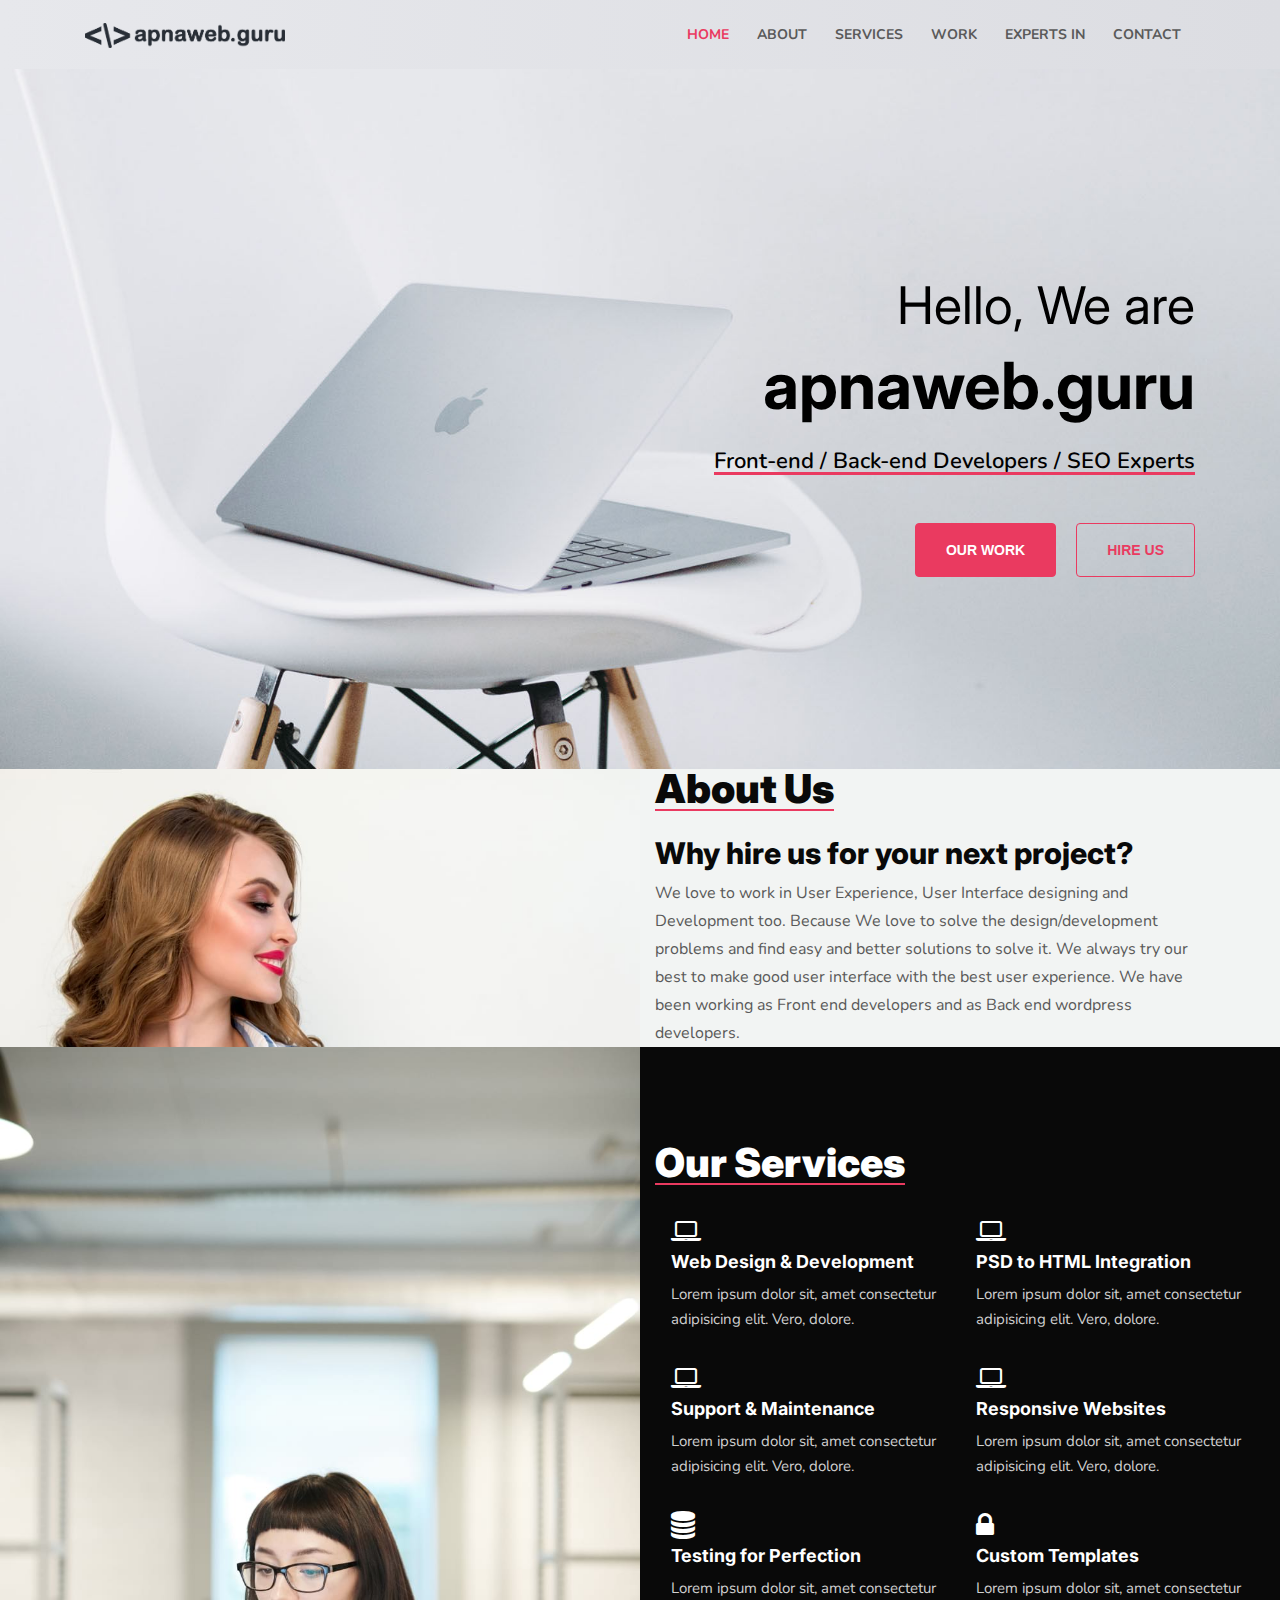
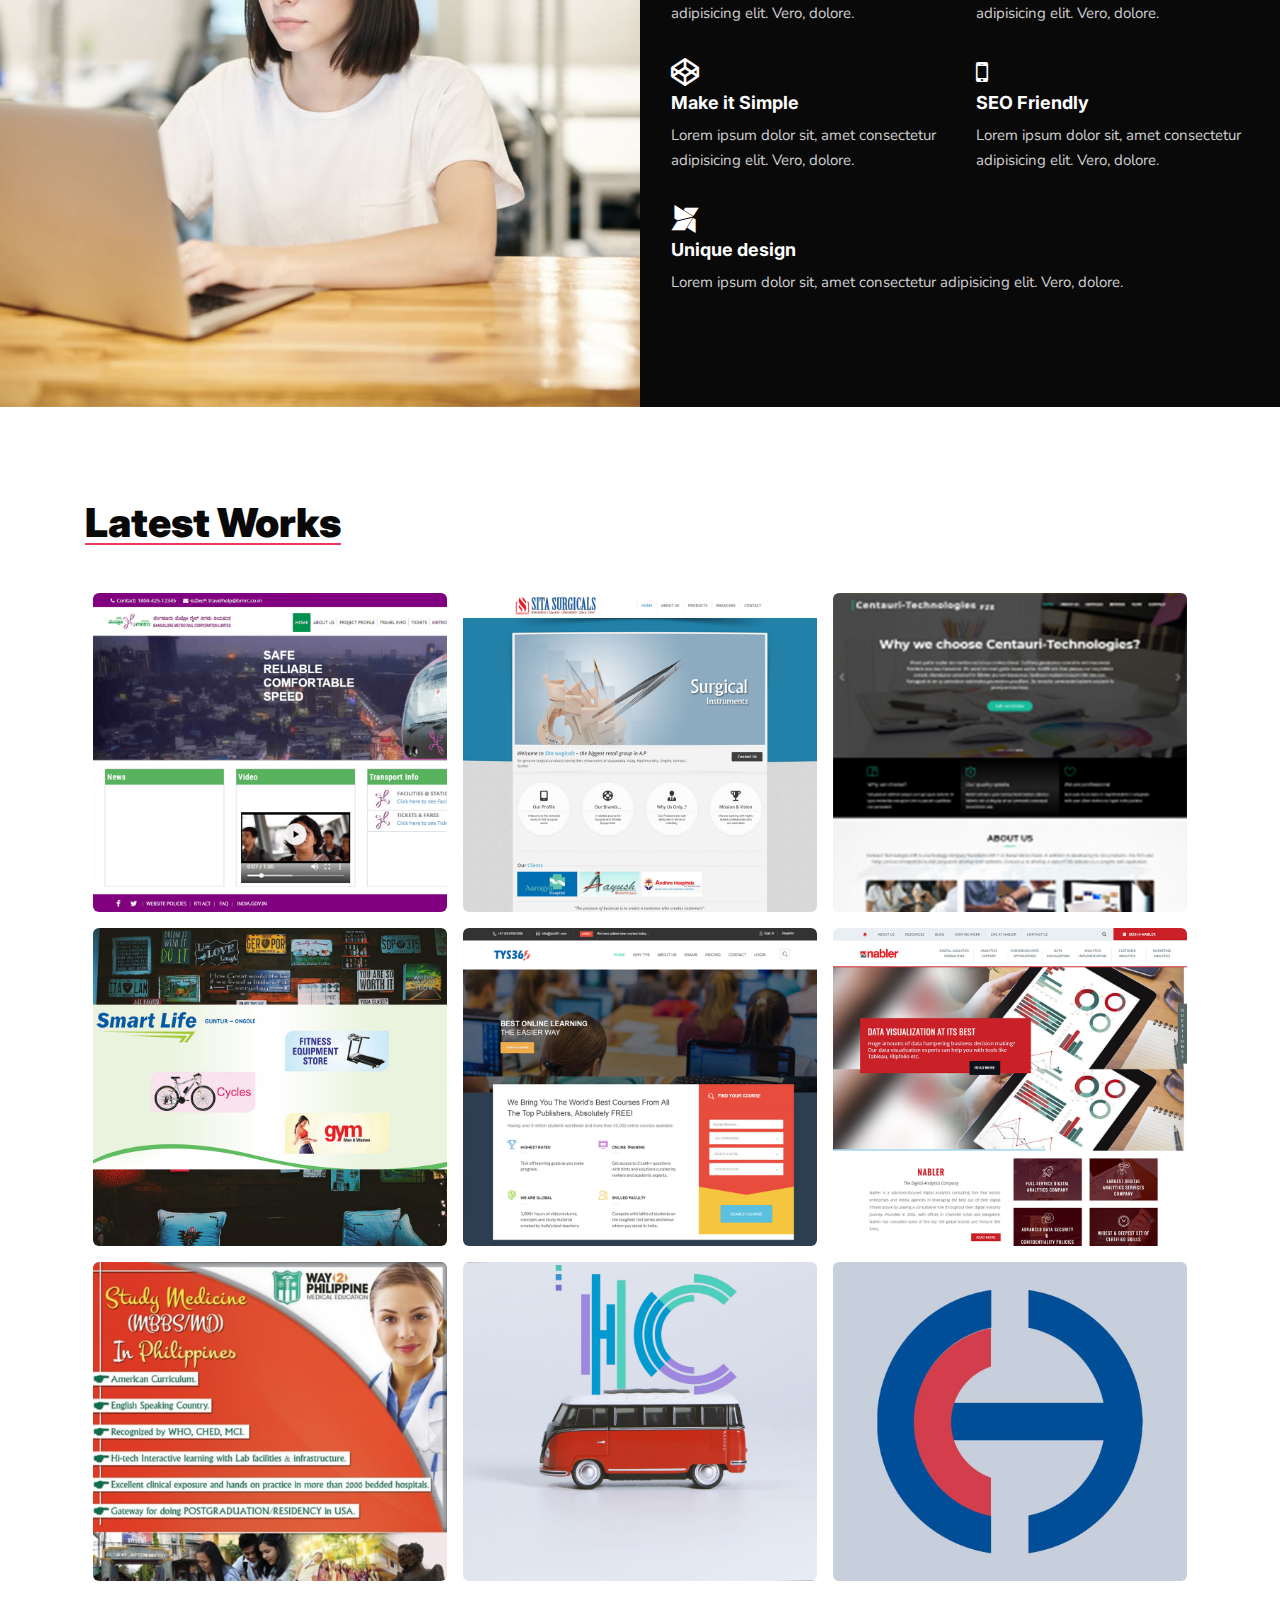
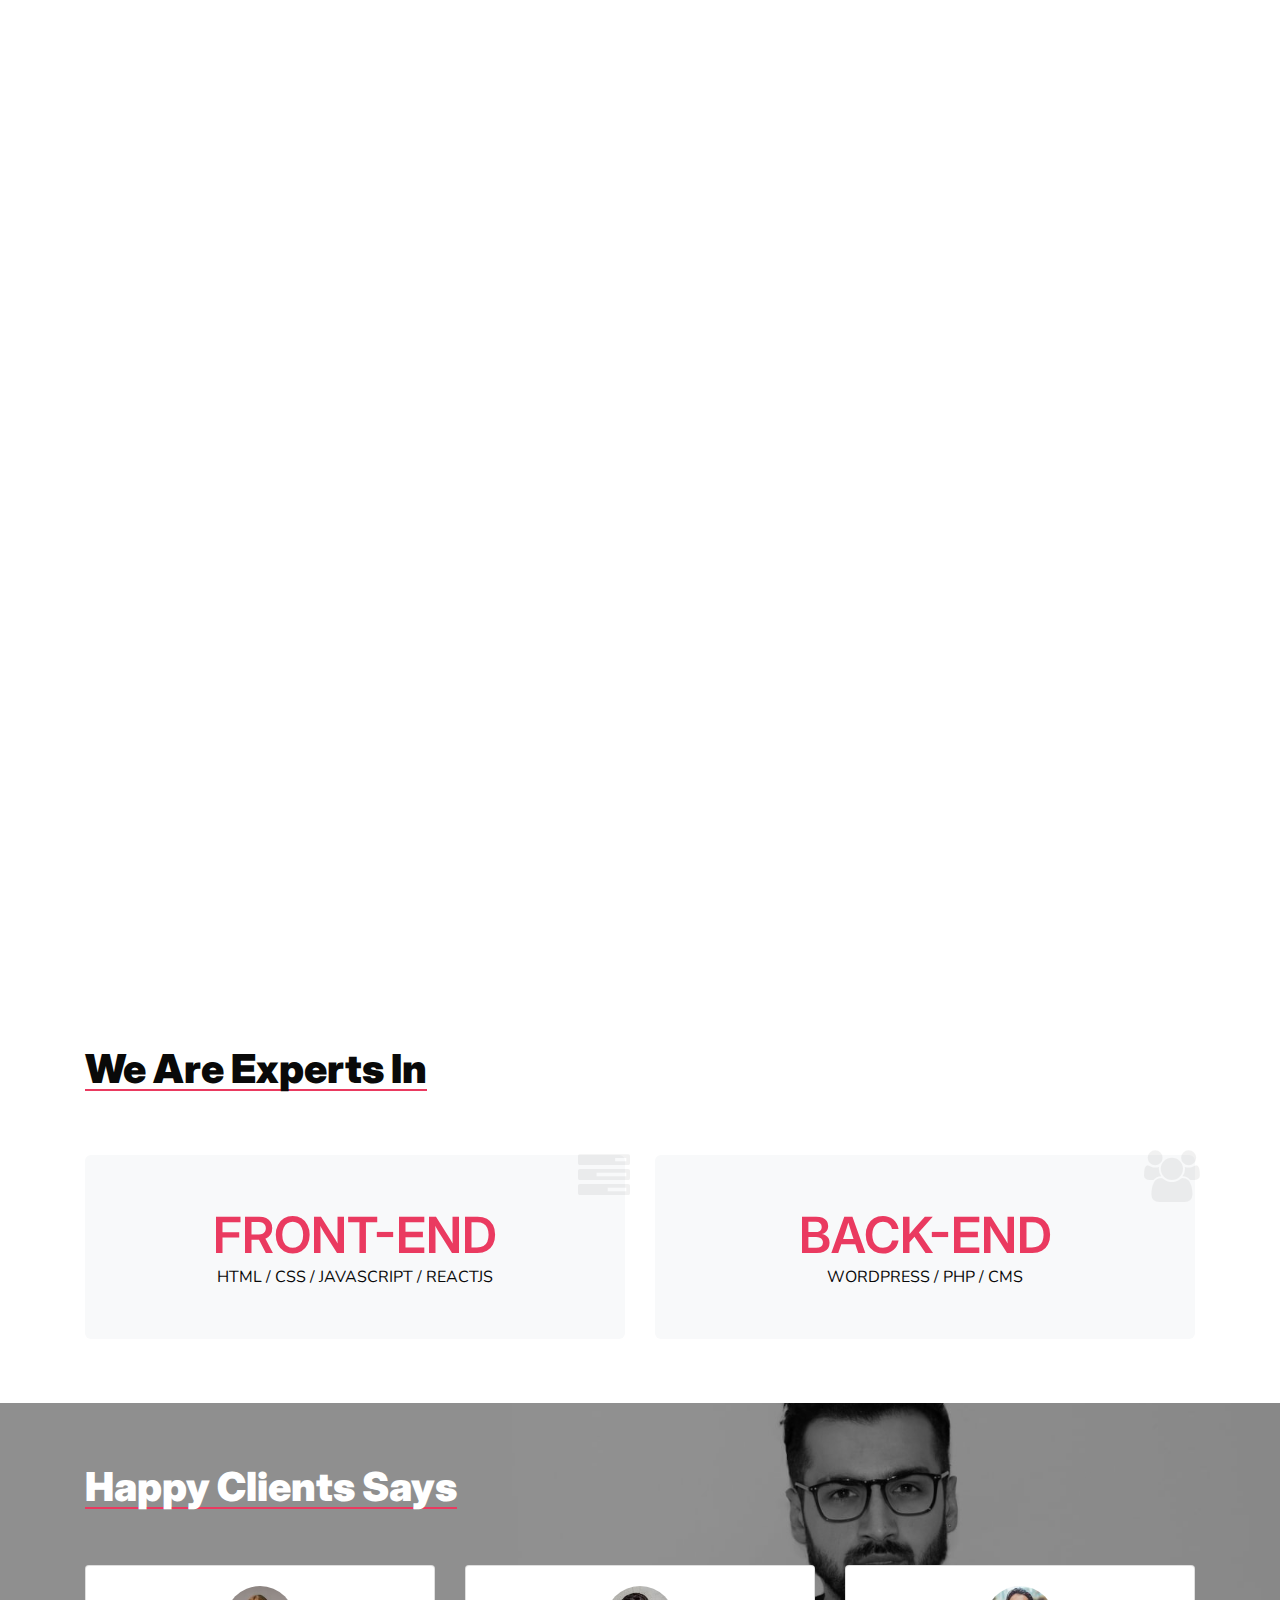
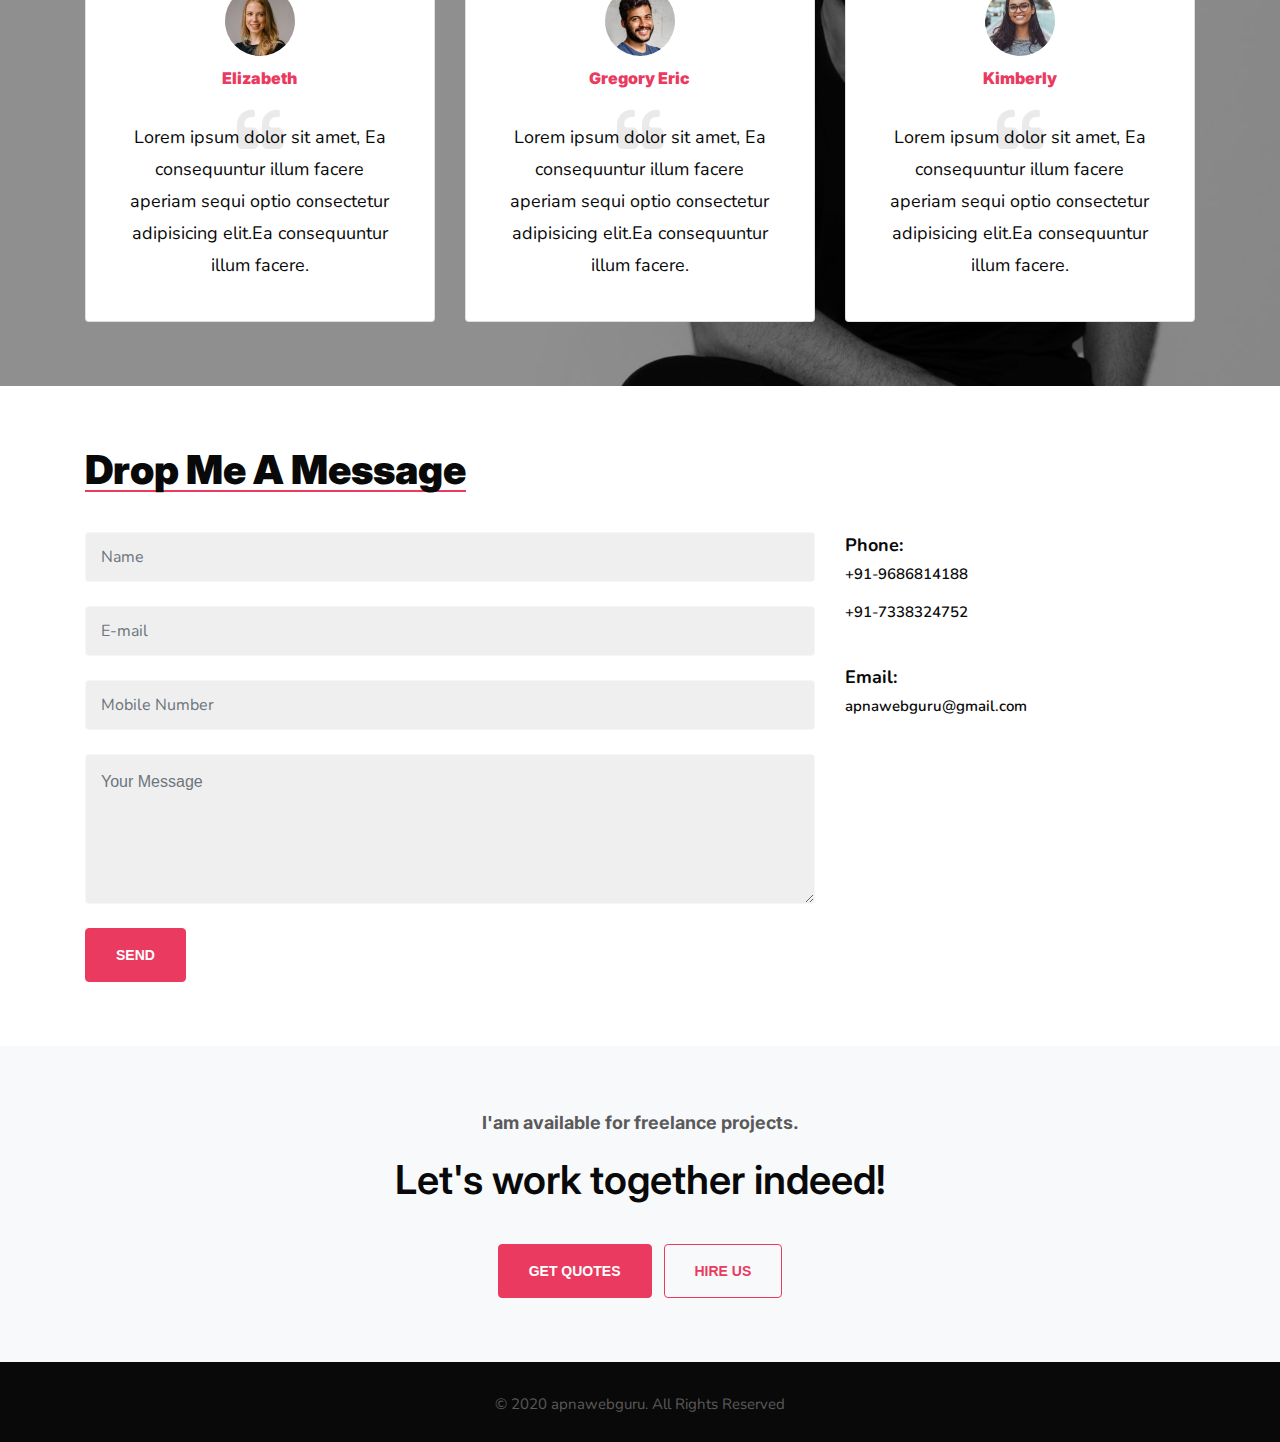
==== index.html @ 5f1b69a1 "fix" ====
<!doctype html>
<html lang="en">

<head>
  <!-- Required meta tags -->
  <meta charset="utf-8">
  <meta name="viewport" content="width=device-width, initial-scale=1, shrink-to-fit=no">
  <link rel="shortcut icon" href="assets/images/favicon.ico" type="image/x-icon">
  <link rel="icon" href="assets/images/favicon.ico" type="image/x-icon">
  <title>apnaweb.guru</title>

  <!-- Template CSS -->
  <link rel="stylesheet" href="assets/css/style-starter.css">
  <link rel="stylesheet" href="assets/css/styles.css">
  <!-- web fonts -->
  <link href="https://fonts.googleapis.com/css2?family=Inter:wght@100;200;300;400;500;600;700;800;900&family=Nunito:ital,wght@0,200;0,300;0,400;0,600;0,700;0,800;0,900;1,200;1,300;1,400;1,600;1,700;1,800;1,900&display=swap" rel="stylesheet">
  <!-- <link href="https://fonts.googleapis.com/css?family=Open+Sans:300,400,600,700,800&display=swap" rel="stylesheet"> -->
  <!-- /web fonts -->
  <style>
    /* body{
      font-family: 'Inter', sans-serif;
      font-family: 'Nunito', sans-serif;
    } */
  </style>
</head>

<body>
  <!-- header -->
  <header class="w3l-header" style="background-image: linear-gradient(to right, rgb(231, 232, 236) 0%, rgb(220, 221, 226) 100%);">
    <div class="hero-header-11">
      <div class="hero-header-11-content">
        <div class="container">
          <nav class="navbar navbar-expand-xl navbar-light py-sm-3 py-1 px-0">
            <!-- <a class="navbar-brand editContent" href="index.html">Mix</a> -->
            <!-- if logo is image enable this    -->
            <a class="navbar-brand p-0" href="#index.html">
                <img src="assets/images/apna-h-logo.png" alt="Your logo" title="Your logo" style="" />
            </a>
            <button class="navbar-toggler" type="button" data-toggle="collapse" data-target="#navbarSupportedContent"
              aria-controls="navbarSupportedContent" aria-expanded="false" aria-label="Toggle navigation">
              <span class="navbar-toggler-icon fa fa-bars"></span>
            </button>

            <div class="collapse navbar-collapse" id="navbarSupportedContent">
              <ul class="navbar-nav ml-auto">
                <li class="nav-item active">
                  <a class="nav-link" href="index.html">Home</a>
                  <!-- <span class="sr-only">(current)</span> -->
                </li>
                <li class="nav-item">
                  <a class="nav-link" href="#about">About</a>
                </li>
                <li class="nav-item">
                  <a class="nav-link" href="#service">Services</a>
                </li>
                <li class="nav-item">
                  <a class="nav-link" href="#gallery">Work</a>
                </li>
                <!-- <li class="nav-item dropdown">
                  <a class="nav-link dropdown-toggle" href="#" id="navbarDropdown" role="button" data-toggle="dropdown" aria-haspopup="true"
                    aria-expanded="false">
                    Blocks
                  </a>
                  <div class="dropdown-menu" aria-labelledby="navbarDropdown">
                    <a class="dropdown-item" href="index.html#stats">Fun Facts</a>
                    <a class="dropdown-item" href="index.html#testimonials">Testimonials</a>
                  </div>
                </li> -->
                <li class="nav-item">
                  <a class="nav-link" href="#expertsin">Experts In</a>
                </li>
                <li class="nav-item">
                  <a class="nav-link" href="#contact">Contact</a>
                </li>
              </ul>
            </div>
          </nav>
        </div>
      </div>
    </div>
  </header>
  <!-- //header -->
  <!--  Main banner section -->
  <section class="w3l-main-banner">
    <div class="companies20-content">
      <div class="companies-wrapper">
        <div class="item">
          <li>
            <div class="slider-info banner-view">
              <div class="banner-info container text-right">
                <h3 class="banner-text"><small>Hello, We are</small><br>
                  apnaweb.guru
                </h3>
                <p class="my-4 mb-5">Front-end / Back-end Developers / SEO Experts</p><br>
                <a href="#gallery" class="btn btn-primary theme-button mr-3">Our Work</a>
                <a href="#about.html" class="btn btn-outline-primary theme-button">Hire Us</a>
              </div>
            </div>
          </li>
        </div>
      </div>
    </div>
  </section>
  <!--  //Main banner section -->
  <!--  About section -->
  <div class="w3l-about1 pt-0" id="about" style="">
    <div class="container pt-lg-0">
      <div class="aboutgrids row">
        <div class="col-lg-6 aboutgrid2 d-none d-lg-block">
          <img src="assets/images/about1.jpg" alt="about image" class="img-fluid" style="visibility: hidden; max-height: 500px;" />
        </div>
        <div class="col-lg-6 aboutgrid1 my-lg-0 my-5 d-flex flex-row flex-wrap align-items-center justify-content-start">
          <div class="col-lg-12 p-0">
            <h3 class="global-title mb-3">About Us</h3>
            <h4>Why hire us for your next project?</h4>
            <p class="m-0">We love to work in User Experience, User Interface designing and Development too. Because We love to solve the design/development problems and find easy and better solutions to solve it. We always try our best to make good user interface with the best user experience. We have been working as Front end developers and as Back end wordpress developers.</p>
          </div>
          <!-- <p>Lorem ipsum dolor sit amet consectetur adipisicing elit. Quae, velit recusandae eum necessitatibus blanditiis porro cum, facere qui
            impedit dolor doloribus quis reiciendis ullam repellendus.</p> -->

          <!-- <a href="#URL" class="btn btn-outline-primary p-3">Download CV</a> -->
        </div>
      </div>
    </div>

    <!-- <div class="aboutbottom py-5">
      <div class="container py-lg-3">
        <div class="bottomgrids row">
          <div class="col-lg-3 col-md-6 bottomgrid1 mt-lg-0 mt-0">
            <h4>Best Client Service</h4>
            <p>Donec et venenatis libero. Fusceing dapibus pulvinar tincidunt. Proin
              maximus ipsum ut scelerisque.</p>
          </div>
          <div class="col-lg-3 col-md-6 bottomgrid1 mt-md-0 mt-5">
            <h4>Quick Delivery </h4>
            <p>Donec et venenatis libero. Fusceing dapibus pulvinar tincidunt. Proin
              maximus ipsum ut scelerisque.</p>
          </div>
          <div class="col-lg-3 col-md-6 bottomgrid1 mt-lg-0 mt-5">
            <h4>Interactive Design</h4>
            <p>Donec et venenatis libero. Fusceing dapibus pulvinar tincidunt. Proin
              maximus ipsum ut scelerisque.</p>
          </div>
          <div class="col-lg-3 col-md-6 bottomgrid1 mt-lg-0 mt-5">
            <h4>Unique Development</h4>
            <p>Donec et venenatis libero. Fusceing dapibus pulvinar tincidunt. Proin
              maximus ipsum ut scelerisque.</p>
          </div>
          <div class="clearfix"> </div>
        </div>
      </div>
    </div> -->
  </div>
  <!--  //About section -->
  <!--  services section -->
  <!-- <section class="w3l-index6" id="service">
    <div class="features-with-17_sur py-5">
      <div class="container py-lg-3">
        <h3 class="global-title my-title">My Services</h3>
        <div class="features-with-17-top_sur">
          <div class="row">
            <div class="col-lg-4 col-md-6 mt-md-0 mt-4">
              <div class="features-with-17-right-tp_sur">
                <div class="features-with-17-left1">
                  <span class="fa fa-modx" aria-hidden="true"></span>
                </div>
                <div class="features-with-17-left2">
                  <h6><a href="#url">Web Design & Development</a></h6>
                  <p>Lorem ipsum dolor sit amet consectetur adipisicing elit. Id, minima. It is a long established fact that a reader will be
                    distracted by the readable.</p>
                </div>
              </div>
            </div>
            <div class="col-lg-4 col-md-6 mt-md-0 mt-5">
              <div class="features-with-17-right-tp_sur">
                <div class="features-with-17-left1">
                  <span class="fa fa-podcast" aria-hidden="true"></span>
                </div>
                <div class="features-with-17-left2">
                  <h6><a href="#url">PSD to HTML Integration</a></h6>
                  <p>Lorem ipsum dolor sit amet consectetur adipisicing elit. Id, minima. It is a long established fact that a reader will be
                    distracted by the readable.</p>
                </div>
              </div>
            </div>
            <div class="col-lg-4 offset-md-3 offset-lg-0 col-md-6 mt-lg-0 mt-5">
              <div class="features-with-17-right-tp_sur">
                <div class="features-with-17-left1">
                  <span class="fa fa-bar-chart" aria-hidden="true"></span>
                </div>
                <div class="features-with-17-left2">
                  <h6><a href="#url">Support & Maintenance</a> </h6>
                  <p>Lorem ipsum dolor sit amet consectetur adipisicing elit. Id, minima. It is a long established fact that a reader will be
                    distracted by the readable.</p>
                </div>
              </div>
            </div>
          </div>
        </div>
      </div>
    </div>
  </section> -->
  <!--  //services section -->
  <section class="w3l-services2" id="service">
    <div class="features-with-17_sur">
      <div class="container-fluid">
        <div class="row">
          <div class="col-lg-6 features-with-17-left_sur d-none d-lg-block">

          </div>
          <div class="col-lg-6 my-lg-0 my-5 services-block py-5">
            <h3 class="global-title mb-3 text-white mt-lg-5">Our Services</h3>
            <div class="col-lg-12 p-0 d-flex flex-row flex-wrap align-items-center justify-content-center mb-lg-5">
              <div class="features-with-17-right-tp_sur">
                <div class="features-with-17-left1">
                  <span class="fa fa-laptop s4"></span>
                </div>
                <div class="features-with-17-left2">
                  <h6><a href="#url">Web Design & Development</a></h6>
                  <p>Lorem ipsum dolor sit, amet consectetur adipisicing elit. Vero, dolore.</p>
                </div>
              </div>
              <div class="features-with-17-right-tp_sur">
                <div class="features-with-17-left1">
                  <span class="fa fa-laptop s4"></span>
                </div>
                <div class="features-with-17-left2">
                  <h6><a href="#url">PSD to HTML Integration</a></h6>
                  <p>Lorem ipsum dolor sit, amet consectetur adipisicing elit. Vero, dolore.</p>
                </div>
              </div>
              <div class="features-with-17-right-tp_sur">
                <div class="features-with-17-left1">
                  <span class="fa fa-laptop s4"></span>
                </div>
                <div class="features-with-17-left2">
                  <h6><a href="#url">Support & Maintenance</a></h6>
                  <p>Lorem ipsum dolor sit, amet consectetur adipisicing elit. Vero, dolore.</p>
                </div>
              </div>
              <div class="features-with-17-right-tp_sur">
                <div class="features-with-17-left1">
                  <span class="fa fa-laptop s4"></span>
                </div>
                <div class="features-with-17-left2">
                  <h6><a href="#url">Responsive Websites</a></h6>
                  <p>Lorem ipsum dolor sit, amet consectetur adipisicing elit. Vero, dolore.</p>
                </div>
              </div>
              <div class="features-with-17-right-tp_sur">
                <div class="features-with-17-left1">
                  <span class="fa fa-database s5"></span>
                </div>
                <div class="features-with-17-left2">
                  <h6><a href="#url">Testing for Perfection</a></h6>
                  <p>Lorem ipsum dolor sit, amet consectetur adipisicing elit. Vero, dolore.</p>
                </div>
              </div>
              <div class="features-with-17-right-tp_sur">
                <div class="features-with-17-left1">
                  <span class="fa fa-lock s3"></span>
                </div>
                <div class="features-with-17-left2">
                  <h6><a href="#url">Custom Templates</a></h6>
                  <p>Lorem ipsum dolor sit, amet consectetur adipisicing elit. Vero, dolore.</p>
                </div>
              </div>
              <div class="features-with-17-right-tp_sur">
                <div class="features-with-17-left1">
                  <span class="fa fa-codepen s2"></span>
                </div>
                <div class="features-with-17-left2">
                  <h6><a href="#url">Make it Simple</a></h6>
                  <p>Lorem ipsum dolor sit, amet consectetur adipisicing elit. Vero, dolore.</p>
                </div>
              </div>
              <div class="features-with-17-right-tp_sur">
                <div class="features-with-17-left1">
                  <span class="fa fa-mobile s3"></span>
                </div>
                <div class="features-with-17-left2">
                  <h6><a href="#url">SEO Friendly</a></h6>
                  <p>Lorem ipsum dolor sit, amet consectetur adipisicing elit. Vero, dolore.</p>
                </div>
              </div>
              <div class="features-with-17-right-tp_sur">
                <div class="features-with-17-left1">
                  <span class="fa fa-modx s2"></span>
                </div>
                <div class="features-with-17-left2">
                  <h6><a href="#url">Unique design</a></h6>
                  <p>Lorem ipsum dolor sit, amet consectetur adipisicing elit. Vero, dolore.</p>
                </div>
              </div>
            </div>
          </div>
        </div>
      </div>
    </div>
  </section>
  <!--  Work gallery section -->
  <div class="w3l-gallery2" id="gallery">
    <div class="insta-picks py-5">
      <div class="container py-lg-5">
        <h3 class="global-title">Latest Works</h3>
        <div class="row no-gutters masonry">
          <div class="col-md-4 col-sm-6 brick">
            <a href="assets/images/screencapture-english-bmrc-co-in.png" class="js-img-viwer d-block" data-caption="There are many variations of popular graphic design"
              data-id="lion">
              <img src="assets/images/screencapture-english-bmrc-co-in-sm.jpg" class="img-fluid insta-pic" alt="insta-pic" />
              <div class="content-overlay"></div>
              <div class="content-details fadeIn-top">
                <h4>NAMMA METRO</h4>
                <!-- <p>Design</p> -->
              </div>
            </a>
          </div>
          <div class="col-md-4 col-sm-6 brick">
            <a href="assets/images/sitasurgicals.png" class="js-img-viwer d-block" data-caption="There are many variations of popular graphic design"
              data-id="camel">
              <img src="assets/images/sitasurgicals-sm.jpg" class="img-fluid insta-pic" alt="insta-pic" />
              <div class="content-overlay"></div>
              <div class="content-details fadeIn-top">
                <h4>Sita Surgicals</h4>
                <!-- <p>Design</p> -->
              </div>
            </a>
          </div>
          <div class="col-md-4 col-sm-6 brick">
            <a href="assets/images/screencapture-syedbaji-github-io-centauri-2018-07-14-12_09_19.png" class="js-img-viwer d-block" data-caption="There are many variations of popular graphic design"
              data-id="hippopotamus">
              <img src="assets/images/screencapture-syedbaji-github-io-centauri-2018-07-14-12_09_19-sm.jpg" class="img-fluid insta-pic" alt="insta-pic" />
              <div class="content-overlay"></div>
              <div class="content-details fadeIn-top">
                <h4>Centauri</h4>
                <!-- <p>Design</p> -->
              </div>
            </a>
          </div>
          <div class="col-md-4 col-sm-6 brick">
            <a href="assets/images/smartlifefitness.png" class="js-img-viwer d-block" data-caption="There are many variations of popular graphic design"
              data-id="koala">
              <img src="assets/images/smartlifefitness-sm.jpg" class="img-fluid insta-pic" alt="insta-pic" />
              <div class="content-overlay"></div>
              <div class="content-details fadeIn-top">
                <h4>Smartlife fitness</h4>
                <!-- <p>Design</p> -->
              </div>
            </a>
          </div>
          <div class="col-md-4 col-sm-6 brick">
            <a href="assets/images/tys361.png" class="js-img-viwer d-block" data-caption="There are many variations of popular graphic design"
              data-id="bear">
              <img src="assets/images/tys361-sm.jpg" class="img-fluid insta-pic" alt="insta-pic" />
              <div class="content-overlay"></div>
              <div class="content-details fadeIn-top">
                <h4>tys361</h4>
                <!-- <p>Design</p> -->
              </div>
            </a>
          </div>
          <div class="col-md-4 col-sm-6 brick">
            <a href="assets/images/nabler.png" class="js-img-viwer d-block" data-caption="There are many variations of popular graphic design"
              data-id="rhinoceros">
              <img src="assets/images/nabler-sm.jpg" class="img-fluid insta-pic" alt="insta-pic" />
              <div class="content-overlay"></div>
              <div class="content-details fadeIn-top">
                <h4>Nabler</h4>
                <!-- <p>Design</p> -->
              </div>
            </a>
          </div>
          <div class="col-md-4 col-sm-6 brick">
            <a href="assets/images/lyceum-pamphlet-front.jpg" class="js-img-viwer d-block" data-caption="There are many variations of popular graphic design"
              data-id="hippopotamus">
              <img src="assets/images/lyceum-pamphlet-front-sm.jpg" class="img-fluid insta-pic" alt="insta-pic" />
              <div class="content-overlay"></div>
              <div class="content-details fadeIn-top">
                <h4>Lyceum</h4>
                <!-- <p>Design</p> -->
              </div>
            </a>
          </div>
          <div class="col-md-4 col-sm-6 brick">
            <a href="assets/images/Hiring_Central_28-min.png" class="js-img-viwer d-block" data-caption="There are many variations of popular graphic design"
              data-id="hippopotamus">
              <img src="assets/images/Hiring_Central_28-min-sm.jpg" class="img-fluid insta-pic" alt="insta-pic" />
              <div class="content-overlay"></div>
              <div class="content-details fadeIn-top">
                <h4>Hiring Central 28</h4>
                <!-- <p>Design</p> -->
              </div>
            </a>
          </div>
          <div class="col-md-4 col-sm-6 brick">
            <a href="assets/images/Hiring_Central_29-min.png" class="js-img-viwer d-block" data-caption="There are many variations of popular graphic design"
              data-id="hippopotamus">
              <img src="assets/images/Hiring_Central_29-min-sm.jpg" class="img-fluid insta-pic" alt="insta-pic" />
              <div class="content-overlay"></div>
              <div class="content-details fadeIn-top">
                <h4>Hiring Central 29</h4>
                <!-- <p>Design</p> -->
              </div>
            </a>
          </div>
        </div>
        <!-- <div class="text-center">
          <a href="https://www.instagram.com/w3layouts_/" class="follow-insta-button btn btn-secondary p-3 mt-5" target="_blank">
            Follow me on Instagram
          </a>
        </div> -->
      </div>
    </div>
  </div>
  <!--  //Work gallery section -->
  <!--  Intro video popup section -->
  <section class="w3l-index5" id="intro">
    <div class="new-block top-bottom d-flex align-items-end justify-content-center flex-row flex-wrap">
      <div class="container">
        <div class="middle-section text-center">
          <div class="section-width mb-5">
            <h2>Imagination is more important than knowledge</h2>
          </div>
          <!-- <a href="#small-dialog" class="popup-with-zoom-anim play-view text-center">
            <span class="video-play-icon">
              <span class="fa fa-play"></span>
            </span>
          </a> -->

          <!-- dialog itself, mfp-hide class is required to make dialog hidden -->
          <div id="small-dialog" class="zoom-anim-dialog mfp-hide">
            <iframe src="https://www.youtube.com/embed/oWP9Riq-ZBg" allowfullscreen></iframe>
          </div>
        </div>
      </div>
    </div>
  </section>
  <!--  //Intro video popup section -->
  <!--  Fun facts section -->
  <section class="w3l-index2" id="expertsin">
    <div class="main-w3 py-5" id="">
      <div class="container py-lg-3">
        <h3 class="global-title">We are Experts in</h3>
        <div class="row main-cont-wthree-fea text-center">
          <div class="col-lg-6 mt-4">
            <div class="grids-speci1">
              <span class="fa fa-tasks" aria-hidden="true"></span>
              <h3 class="title-spe text-uppercase">Front-end</h3>
              <p class="text-uppercase">HTML / CSS / JAVASCRIPT / REACTJS</p>
            </div>
          </div>
          <div class="col-lg-6 mt-4">
            <div class="grids-speci1">
              <span class="fa fa-users" aria-hidden="true"></span>
              <h3 class="title-spe text-uppercase">Back-end</h3>
              <p class="text-uppercase"> WORDPRESS / PHP / CMS </p>
            </div>
          </div>
          <!-- <div class="col-lg-3 col-6 mt-4">
            <div class="grids-speci1">
              <span class="fa fa-trophy" aria-hidden="true"></span>
              <h3 class="title-spe text-uppercase">SEO/</h3>
              <p class="text-uppercase">Awards Own</p>
            </div>
          </div>
          <div class="col-lg-3 col-6 mt-4">
            <div class="grids-speci1">
              <span class="fa fa-smile-o" aria-hidden="true"></span>
              <h3 class="title-spe text-uppercase">18k</h3>
              <p class="text-uppercase">Happy Smiles</p>
            </div>
          </div> -->
        </div>

      </div>
    </div>
  </section>
  <!--  //Fun facts section -->

  <!--  Testimonials section -->
  <section class="w3l-testimonials" id="testimonials">
    <div class="customers-6-content py-5">
      <div class="container py-lg-3">
        <h3 class="global-title global-white">Happy Clients Says</h3>
        <div class="customer row">
          <div class="col-lg-4 col-md-6 mt-md-3 mt-3">
            <div class="card">
              <img class="card-img-top img-responsive" src="assets/images/c1.jpg" alt="">
              <h3 class="card-title">Elizabeth</h3>
              <div class="card-body">
                <span class="fa fa-quote-left" aria-hidden="true"></span>
                <p class="card-text">Lorem ipsum dolor sit amet, Ea consequuntur illum facere aperiam sequi optio
                  consectetur
                  adipisicing elit.Ea consequuntur illum facere.</p>
              </div>
            </div>
          </div>
          <div class="col-lg-4 col-md-6 mt-md-3 mt-5">
            <div class="card">
              <img class="card-img-top img-responsive" src="assets/images/c2.jpg" alt="">
              <h3 class="card-title">Gregory Eric</h3>
              <div class="card-body">
                <span class="fa fa-quote-left" aria-hidden="true"></span>
                <p class="card-text">Lorem ipsum dolor sit amet, Ea consequuntur illum facere aperiam sequi optio
                  consectetur
                  adipisicing elit.Ea consequuntur illum facere.</p>
              </div>
            </div>
          </div>
          <div class="col-lg-4 offset-md-3 offset-lg-0 col-md-6 mt-md-3 mt-5">
            <div class="card">
              <img class="card-img-top img-responsive" src="assets/images/c3.jpg" alt="">
              <h3 class="card-title">Kimberly</h3>
              <div class="card-body">
                <span class="fa fa-quote-left" aria-hidden="true"></span>
                <p class="card-text">Lorem ipsum dolor sit amet, Ea consequuntur illum facere aperiam sequi optio
                  consectetur
                  adipisicing elit.Ea consequuntur illum facere.</p>
              </div>
            </div>
          </div>
        </div>
      </div>
    </div>
  </section>
  <!--  //Testimonials section -->
  <!-- Contact section -->
  <section class="w3l-contact py-5" id="contact">
    <div class="container py-lg-3">
      <h3 class="global-title">Drop me a Message</h3>
      <div class="row">
        <div class="col-md-8 contact-form">
          <form class="contact1-form">
            <input type="text" class="form-control" name="name" placeholder="Name" required /><br />
            <input type="email" class="form-control" name="email" placeholder="E-mail" required /><br />
            <input type="text" class="form-control" name="subject" placeholder="Mobile Number" required /><br />
            <textarea class="form-control" name="message" placeholder="Your Message" required style="height:150px;"></textarea><br />
            <button class="btn btn-primary theme-button contact1-form-btn">Send</button>
          </form>
        </div>
        <div class="col-md-4 mt-md-0 mt-5 w3-contact-address">
          <!-- <b>Address:</b>
          <p>Company Inc,</p>
          <p>Las vegas street 201,</p>
          <p>55001 Nevada, 445586,</p>
          <p>United States of America.</p>
          <br /> -->
          <b>Phone:</b>
          <p class="pb-5 pb-lg-3"><a href="tel:9686814188"> +91-9686814188 </a></p>
          <p class="pb-5 pb-lg-3"><a href="tel:7338324752"> +91-7338324752 </a></p>
          <br />
          <b>Email:</b>
          <p><a target="_blank" href="mailto:apnawebguru@gmail.com">apnawebguru@gmail.com</a></p>
          <!-- <p><a href="mailto:support@mysite.com">support@mail.com</a></p> -->
        </div>
      </div>
    </div>
  </section>
  <!-- //Contact section -->
  <!-- freelance hire me -->
  <section class="w3l-grid-quote py-5">
    <div class="container py-lg-3">
      <h6>I'am available for freelance projects.</h6>
      <h3>Let's work together indeed!</h3>
      <a href="#contact" class="btn btn-primary theme-button">Get quotes</a>
      <a href="#contact" class="btn btn-outline-primary theme-button ml-2">Hire Us</a>
    </div>
  </section>
  <!-- //freelance hire me -->
  <!-- Footer -->
  <footer class="w3l-footer">
    <div id="footers14-block" class="py-3">
      <div class="container">
        <div class="footers14-bottom text-center">
          <!-- <div class="social">
            <a href="#facebook" class="facebook"><span class="fa fa-facebook" aria-hidden="true"></span></a>
            <a href="#google" class="google"><span class="fa fa-google-plus" aria-hidden="true"></span></a>
            <a href="#twitter" class="twitter"><span class="fa fa-twitter" aria-hidden="true"></span></a>
            <a href="#instagram" class="instagram"><span class="fa fa-instagram" aria-hidden="true"></span></a>
            <a href="#youtube" class="youtube"><span class="fa fa-youtube" aria-hidden="true"></span></a>
          </div> -->
          <div class="copyright mt-1">
            <p>© 2020 apnawebguru. All Rights Reserved</p>
          </div>
        </div>
      </div>
    </div>
    <!-- move top -->
    <button onclick="topFunction()" id="movetop" title="Go to top">
      <span class="fa fa-angle-up" aria-hidden="true"></span>
    </button>
    <script>
      // When the user scrolls down 20px from the top of the document, show the button
      window.onscroll = function () {
        scrollFunction()
      };

      function scrollFunction() {
        if (document.body.scrollTop > 20 || document.documentElement.scrollTop > 20) {
          document.getElementById("movetop").style.display = "block";
        } else {
          document.getElementById("movetop").style.display = "none";
        }
      }

      // When the user clicks on the button, scroll to the top of the document
      function topFunction() {
        document.body.scrollTop = 0;
        document.documentElement.scrollTop = 0;
      }
    </script>
    <!-- /move top -->

  </footer>
  <!-- Footer -->

  <!-- jQuery and Bootstrap JS -->
  <script src="assets/js/jquery-3.4.1.slim.min.js"></script>
  <script src="assets/js/bootstrap.min.js"></script>

  <!-- Template JavaScript -->
  <script src="assets/js/jquery.magnific-popup.min.js"></script>
  <script>
    $(document).ready(function () {
      $('.popup-with-zoom-anim').magnificPopup({
        type: 'inline',

        fixedContentPos: false,
        fixedBgPos: true,

        overflowY: 'auto',

        closeBtnInside: true,
        preloader: false,

        midClick: true,
        removalDelay: 300,
        mainClass: 'my-mfp-zoom-in'
      });

      $('.popup-with-move-anim').magnificPopup({
        type: 'inline',

        fixedContentPos: false,
        fixedBgPos: true,

        overflowY: 'auto',

        closeBtnInside: true,
        preloader: false,

        midClick: true,
        removalDelay: 300,
        mainClass: 'my-mfp-slide-bottom'
      });
    });
  </script>

  <!-- disable body scroll which navbar is in active -->
  <script>
    $(function () {
      $('.navbar-toggler').click(function () {
        $('body').toggleClass('noscroll');
      })
    });
  </script>
  <!-- disable body scroll which navbar is in active -->


  <script src="assets/js/smartphoto.js"></script>
  <script>
    document.addEventListener('DOMContentLoaded', function () {
      const sm = new SmartPhoto(".js-img-viwer", {
        showAnimation: false
      });
      // sm.destroy();
    });
  </script>

  <script>
    $('.contact1-form').on('submit',function(e){
        //optional validation code here
  
        e.preventDefault();
      
        $.ajax({
            url: "https://script.google.com/macros/s/AKfycbxNAr5JfFoksT-xezAHr3ql61THQPKfUlIjDm3f_kQ2tqFLtEGE/exec",
            method: "POST",
            dataType: "json",
            data: $(".contact1-form").serialize(),
            success: function(response) {
                
                if(response.result == "success") {
                    $('.contact1-form')[0].reset();
                    alert('Thank you for contacting us.');
                    return true;
                }
                else {
                    alert("Something went wrong. Please try again.")
                }
            },
            error: function() {
                
                alert("Something went wrong. Please try again.")
            }
        })
    });
  </script>
</body>

</html>
---- assets/css/style-starter.css ----
/* 
Author: W3layouts
Author URL: http://w3layouts.com */

@charset "UTF-8";
/*!
 * Bootstrap v4.4.1 (https://getbootstrap.com/)
 * Copyright 2011-2019 The Bootstrap Authors
 * Copyright 2011-2019 Twitter, Inc.
 * Licensed under MIT (https://github.com/twbs/bootstrap/blob/master/LICENSE)
 */
:root {
  --blue: #007bff;
  --indigo: #6610f2;
  --purple: #6f42c1;
  --pink: #e83e8c;
  --red: #dc3545;
  --orange: #fd7e14;
  --yellow: #ffc107;
  --green: #28a745;
  --teal: #20c997;
  --cyan: #17a2b8;
  --white: #fff;
  --gray: #6c757d;
  --gray-dark: #343a40;
  --primary: #ea3a60;
  --secondary: #090909;
  --success: #28a745;
  --info: #17a2b8;
  --warning: #ffc107;
  --danger: #dc3545;
  --light: #f8f9fa;
  --dark: #343a40;
  --breakpoint-xs: 0;
  --breakpoint-sm: 576px;
  --breakpoint-md: 768px;
  --breakpoint-lg: 992px;
  --breakpoint-xl: 1200px;
  --font-family-sans-serif: -apple-system, BlinkMacSystemFont, "Segoe UI", Roboto, "Helvetica Neue", Arial, "Noto Sans", sans-serif, "Apple Color Emoji", "Segoe UI Emoji", "Segoe UI Symbol", "Noto Color Emoji";
  --font-family-monospace: SFMono-Regular, Menlo, Monaco, Consolas, "Liberation Mono", "Courier New", monospace; }

*,
*::before,
*::after {
  box-sizing: border-box; }

html {
  font-family: sans-serif;
  line-height: 1.15;
  -webkit-text-size-adjust: 100%;
  -webkit-tap-highlight-color: rgba(0, 0, 0, 0); }

article, aside, figcaption, figure, footer, header, hgroup, main, nav, section {
  display: block; }

body {
  margin: 0;
  font-family: 'Nunito', sans-serif;
  font-size: 1rem;
  font-weight: 400;
  line-height: 1.5;
  color: #212529;
  text-align: left;
  background-color: #fff; }

[tabindex="-1"]:focus:not(:focus-visible) {
  outline: 0 !important; }

hr {
  box-sizing: content-box;
  height: 0;
  overflow: visible; }

h1, h2, h3, h4, h5, h6 {
  margin-top: 0;
  margin-bottom: 0.5rem; }

p {
  margin-top: 0;
  margin-bottom: 1rem; }

abbr[title],
abbr[data-original-title] {
  text-decoration: underline;
  -webkit-text-decoration: underline dotted;
          text-decoration: underline dotted;
  cursor: help;
  border-bottom: 0;
  -webkit-text-decoration-skip-ink: none;
          text-decoration-skip-ink: none; }

address {
  margin-bottom: 1rem;
  font-style: normal;
  line-height: inherit; }

ol,
ul,
dl {
  margin-top: 0;
  margin-bottom: 1rem; }

ol ol,
ul ul,
ol ul,
ul ol {
  margin-bottom: 0; }

dt {
  font-weight: 700; }

dd {
  margin-bottom: .5rem;
  margin-left: 0; }

blockquote {
  margin: 0 0 1rem; }

b,
strong {
  font-weight: bolder; }

small {
  font-size: 80%; }

sub,
sup {
  position: relative;
  font-size: 75%;
  line-height: 0;
  vertical-align: baseline; }

sub {
  bottom: -.25em; }

sup {
  top: -.5em; }

a {
  color: #ea3a60;
  text-decoration: none;
  background-color: transparent; }
  a:hover {
    color: #c3153a;
    text-decoration: underline; }

a:not([href]) {
  color: inherit;
  text-decoration: none; }
  a:not([href]):hover {
    color: inherit;
    text-decoration: none; }

pre,
code,
kbd,
samp {
  font-family: SFMono-Regular, Menlo, Monaco, Consolas, "Liberation Mono", "Courier New", monospace;
  font-size: 1em; }

pre {
  margin-top: 0;
  margin-bottom: 1rem;
  overflow: auto; }

figure {
  margin: 0 0 1rem; }

img {
  vertical-align: middle;
  border-style: none; }

svg {
  overflow: hidden;
  vertical-align: middle; }

table {
  border-collapse: collapse; }

caption {
  padding-top: 0.75rem;
  padding-bottom: 0.75rem;
  color: #6c757d;
  text-align: left;
  caption-side: bottom; }

th {
  text-align: inherit; }

label {
  display: inline-block;
  margin-bottom: 0.5rem; }

button {
  border-radius: 0; }

button:focus {
  outline: 1px dotted;
  outline: 5px auto -webkit-focus-ring-color; }

input,
button,
select,
optgroup,
textarea {
  margin: 0;
  font-family: inherit;
  font-size: inherit;
  line-height: inherit; }

button,
input {
  overflow: visible; }

button,
select {
  text-transform: none; }

select {
  word-wrap: normal; }

button,
[type="button"],
[type="reset"],
[type="submit"] {
  -webkit-appearance: button; }

button:not(:disabled),
[type="button"]:not(:disabled),
[type="reset"]:not(:disabled),
[type="submit"]:not(:disabled) {
  cursor: pointer; }

button::-moz-focus-inner,
[type="button"]::-moz-focus-inner,
[type="reset"]::-moz-focus-inner,
[type="submit"]::-moz-focus-inner {
  padding: 0;
  border-style: none; }

input[type="radio"],
input[type="checkbox"] {
  box-sizing: border-box;
  padding: 0; }

input[type="date"],
input[type="time"],
input[type="datetime-local"],
input[type="month"] {
  -webkit-appearance: listbox; }

textarea {
  overflow: auto;
  resize: vertical; }

fieldset {
  min-width: 0;
  padding: 0;
  margin: 0;
  border: 0; }

legend {
  display: block;
  width: 100%;
  max-width: 100%;
  padding: 0;
  margin-bottom: .5rem;
  font-size: 1.5rem;
  line-height: inherit;
  color: inherit;
  white-space: normal; }
  @media (max-width: 1200px) {
    legend {
      font-size: calc(1.275rem + 0.3vw) ; } }

progress {
  vertical-align: baseline; }

[type="number"]::-webkit-inner-spin-button,
[type="number"]::-webkit-outer-spin-button {
  height: auto; }

[type="search"] {
  outline-offset: -2px;
  -webkit-appearance: none; }

[type="search"]::-webkit-search-decoration {
  -webkit-appearance: none; }

::-webkit-file-upload-button {
  font: inherit;
  -webkit-appearance: button; }

output {
  display: inline-block; }

summary {
  display: list-item;
  cursor: pointer; }

template {
  display: none; }

[hidden] {
  display: none !important; }

h1, h2, h3, h4, h5, h6,
.h1, .h2, .h3, .h4, .h5, .h6 {
  margin-bottom: 0.5rem;
  font-weight: 500;
  line-height: 1.2; }

h1, .h1 {
  font-size: 2.5rem; }
  @media (max-width: 1200px) {
    h1, .h1 {
      font-size: calc(1.375rem + 1.5vw) ; } }

h2, .h2 {
  font-size: 2rem; }
  @media (max-width: 1200px) {
    h2, .h2 {
      font-size: calc(1.325rem + 0.9vw) ; } }

h3, .h3 {
  font-size: 1.75rem; }
  @media (max-width: 1200px) {
    h3, .h3 {
      font-size: calc(1.3rem + 0.6vw) ; } }

h4, .h4 {
  font-size: 1.5rem; }
  @media (max-width: 1200px) {
    h4, .h4 {
      font-size: calc(1.275rem + 0.3vw) ; } }

h5, .h5 {
  font-size: 1.25rem; }

h6, .h6 {
  font-size: 1rem; }

.lead {
  font-size: 1.25rem;
  font-weight: 300; }

.display-1 {
  font-size: 6rem;
  font-weight: 300;
  line-height: 1.2; }
  @media (max-width: 1200px) {
    .display-1 {
      font-size: calc(1.725rem + 5.7vw) ; } }

.display-2 {
  font-size: 5.5rem;
  font-weight: 300;
  line-height: 1.2; }
  @media (max-width: 1200px) {
    .display-2 {
      font-size: calc(1.675rem + 5.1vw) ; } }

.display-3 {
  font-size: 4.5rem;
  font-weight: 300;
  line-height: 1.2; }
  @media (max-width: 1200px) {
    .display-3 {
      font-size: calc(1.575rem + 3.9vw) ; } }

.display-4 {
  font-size: 3.5rem;
  font-weight: 300;
  line-height: 1.2; }
  @media (max-width: 1200px) {
    .display-4 {
      font-size: calc(1.475rem + 2.7vw) ; } }

hr {
  margin-top: 1rem;
  margin-bottom: 1rem;
  border: 0;
  border-top: 1px solid rgba(0, 0, 0, 0.1); }

small,
.small {
  font-size: 80%;
  font-weight: 400; }

mark,
.mark {
  padding: 0.2em;
  background-color: #fcf8e3; }

.list-unstyled {
  padding-left: 0;
  list-style: none; }

.list-inline {
  padding-left: 0;
  list-style: none; }

.list-inline-item {
  display: inline-block; }
  .list-inline-item:not(:last-child) {
    margin-right: 0.5rem; }

.initialism {
  font-size: 90%;
  text-transform: uppercase; }

.blockquote {
  margin-bottom: 1rem;
  font-size: 1.25rem; }

.blockquote-footer {
  display: block;
  font-size: 80%;
  color: #6c757d; }
  .blockquote-footer::before {
    content: "\2014\00A0"; }

.img-fluid {
  max-width: 100%;
  height: auto; }

.img-thumbnail {
  padding: 0.25rem;
  background-color: #fff;
  border: 1px solid #dee2e6;
  border-radius: 0.25rem;
  max-width: 100%;
  height: auto; }

.figure {
  display: inline-block; }

.figure-img {
  margin-bottom: 0.5rem;
  line-height: 1; }

.figure-caption {
  font-size: 90%;
  color: #6c757d; }

code {
  font-size: 87.5%;
  color: #e83e8c;
  word-wrap: break-word; }
  a > code {
    color: inherit; }

kbd {
  padding: 0.2rem 0.4rem;
  font-size: 87.5%;
  color: #fff;
  background-color: #212529;
  border-radius: 0.2rem; }
  kbd kbd {
    padding: 0;
    font-size: 100%;
    font-weight: 700; }

pre {
  display: block;
  font-size: 87.5%;
  color: #212529; }
  pre code {
    font-size: inherit;
    color: inherit;
    word-break: normal; }

.pre-scrollable {
  max-height: 340px;
  overflow-y: scroll; }

.container {
  width: 100%;
  padding-right: 15px;
  padding-left: 15px;
  margin-right: auto;
  margin-left: auto; }
  @media (min-width: 576px) {
    .container {
      max-width: 540px; } }
  @media (min-width: 768px) {
    .container {
      max-width: 720px; } }
  @media (min-width: 992px) {
    .container {
      max-width: 960px; } }
  @media (min-width: 1200px) {
    .container {
      max-width: 1140px; } }

.container-fluid, .container-sm, .container-md, .container-lg, .container-xl {
  width: 100%;
  padding-right: 15px;
  padding-left: 15px;
  margin-right: auto;
  margin-left: auto; }

@media (min-width: 576px) {
  .container, .container-sm {
    max-width: 540px; } }

@media (min-width: 768px) {
  .container, .container-sm, .container-md {
    max-width: 720px; } }

@media (min-width: 992px) {
  .container, .container-sm, .container-md, .container-lg {
    max-width: 960px; } }

@media (min-width: 1200px) {
  .container, .container-sm, .container-md, .container-lg, .container-xl {
    max-width: 1140px; } }

.row {
  display: flex;
  flex-wrap: wrap;
  margin-right: -15px;
  margin-left: -15px; }

.no-gutters {
  margin-right: 0;
  margin-left: 0; }
  .no-gutters > .col,
  .no-gutters > [class*="col-"] {
    padding-right: 0;
    padding-left: 0; }

.col-1, .col-2, .col-3, .col-4, .col-5, .col-6, .col-7, .col-8, .col-9, .col-10, .col-11, .col-12, .col,
.col-auto, .col-sm-1, .col-sm-2, .col-sm-3, .col-sm-4, .col-sm-5, .col-sm-6, .col-sm-7, .col-sm-8, .col-sm-9, .col-sm-10, .col-sm-11, .col-sm-12, .col-sm,
.col-sm-auto, .col-md-1, .col-md-2, .col-md-3, .col-md-4, .col-md-5, .col-md-6, .col-md-7, .col-md-8, .col-md-9, .col-md-10, .col-md-11, .col-md-12, .col-md,
.col-md-auto, .col-lg-1, .col-lg-2, .col-lg-3, .col-lg-4, .col-lg-5, .col-lg-6, .col-lg-7, .col-lg-8, .col-lg-9, .col-lg-10, .col-lg-11, .col-lg-12, .col-lg,
.col-lg-auto, .col-xl-1, .col-xl-2, .col-xl-3, .col-xl-4, .col-xl-5, .col-xl-6, .col-xl-7, .col-xl-8, .col-xl-9, .col-xl-10, .col-xl-11, .col-xl-12, .col-xl,
.col-xl-auto {
  position: relative;
  width: 100%;
  padding-right: 15px;
  padding-left: 15px; }

.col {
  flex-basis: 0;
  flex-grow: 1;
  max-width: 100%; }

.row-cols-1 > * {
  flex: 0 0 100%;
  max-width: 100%; }

.row-cols-2 > * {
  flex: 0 0 50%;
  max-width: 50%; }

.row-cols-3 > * {
  flex: 0 0 33.33333%;
  max-width: 33.33333%; }

.row-cols-4 > * {
  flex: 0 0 25%;
  max-width: 25%; }

.row-cols-5 > * {
  flex: 0 0 20%;
  max-width: 20%; }

.row-cols-6 > * {
  flex: 0 0 16.66667%;
  max-width: 16.66667%; }

.col-auto {
  flex: 0 0 auto;
  width: auto;
  max-width: 100%; }

.col-1 {
  flex: 0 0 8.33333%;
  max-width: 8.33333%; }

.col-2 {
  flex: 0 0 16.66667%;
  max-width: 16.66667%; }

.col-3 {
  flex: 0 0 25%;
  max-width: 25%; }

.col-4 {
  flex: 0 0 33.33333%;
  max-width: 33.33333%; }

.col-5 {
  flex: 0 0 41.66667%;
  max-width: 41.66667%; }

.col-6 {
  flex: 0 0 50%;
  max-width: 50%; }

.col-7 {
  flex: 0 0 58.33333%;
  max-width: 58.33333%; }

.col-8 {
  flex: 0 0 66.66667%;
  max-width: 66.66667%; }

.col-9 {
  flex: 0 0 75%;
  max-width: 75%; }

.col-10 {
  flex: 0 0 83.33333%;
  max-width: 83.33333%; }

.col-11 {
  flex: 0 0 91.66667%;
  max-width: 91.66667%; }

.col-12 {
  flex: 0 0 100%;
  max-width: 100%; }

.order-first {
  order: -1; }

.order-last {
  order: 13; }

.order-0 {
  order: 0; }

.order-1 {
  order: 1; }

.order-2 {
  order: 2; }

.order-3 {
  order: 3; }

.order-4 {
  order: 4; }

.order-5 {
  order: 5; }

.order-6 {
  order: 6; }

.order-7 {
  order: 7; }

.order-8 {
  order: 8; }

.order-9 {
  order: 9; }

.order-10 {
  order: 10; }

.order-11 {
  order: 11; }

.order-12 {
  order: 12; }

.offset-1 {
  margin-left: 8.33333%; }

.offset-2 {
  margin-left: 16.66667%; }

.offset-3 {
  margin-left: 25%; }

.offset-4 {
  margin-left: 33.33333%; }

.offset-5 {
  margin-left: 41.66667%; }

.offset-6 {
  margin-left: 50%; }

.offset-7 {
  margin-left: 58.33333%; }

.offset-8 {
  margin-left: 66.66667%; }

.offset-9 {
  margin-left: 75%; }

.offset-10 {
  margin-left: 83.33333%; }

.offset-11 {
  margin-left: 91.66667%; }

@media (min-width: 576px) {
  .col-sm {
    flex-basis: 0;
    flex-grow: 1;
    max-width: 100%; }
  .row-cols-sm-1 > * {
    flex: 0 0 100%;
    max-width: 100%; }
  .row-cols-sm-2 > * {
    flex: 0 0 50%;
    max-width: 50%; }
  .row-cols-sm-3 > * {
    flex: 0 0 33.33333%;
    max-width: 33.33333%; }
  .row-cols-sm-4 > * {
    flex: 0 0 25%;
    max-width: 25%; }
  .row-cols-sm-5 > * {
    flex: 0 0 20%;
    max-width: 20%; }
  .row-cols-sm-6 > * {
    flex: 0 0 16.66667%;
    max-width: 16.66667%; }
  .col-sm-auto {
    flex: 0 0 auto;
    width: auto;
    max-width: 100%; }
  .col-sm-1 {
    flex: 0 0 8.33333%;
    max-width: 8.33333%; }
  .col-sm-2 {
    flex: 0 0 16.66667%;
    max-width: 16.66667%; }
  .col-sm-3 {
    flex: 0 0 25%;
    max-width: 25%; }
  .col-sm-4 {
    flex: 0 0 33.33333%;
    max-width: 33.33333%; }
  .col-sm-5 {
    flex: 0 0 41.66667%;
    max-width: 41.66667%; }
  .col-sm-6 {
    flex: 0 0 50%;
    max-width: 50%; }
  .col-sm-7 {
    flex: 0 0 58.33333%;
    max-width: 58.33333%; }
  .col-sm-8 {
    flex: 0 0 66.66667%;
    max-width: 66.66667%; }
  .col-sm-9 {
    flex: 0 0 75%;
    max-width: 75%; }
  .col-sm-10 {
    flex: 0 0 83.33333%;
    max-width: 83.33333%; }
  .col-sm-11 {
    flex: 0 0 91.66667%;
    max-width: 91.66667%; }
  .col-sm-12 {
    flex: 0 0 100%;
    max-width: 100%; }
  .order-sm-first {
    order: -1; }
  .order-sm-last {
    order: 13; }
  .order-sm-0 {
    order: 0; }
  .order-sm-1 {
    order: 1; }
  .order-sm-2 {
    order: 2; }
  .order-sm-3 {
    order: 3; }
  .order-sm-4 {
    order: 4; }
  .order-sm-5 {
    order: 5; }
  .order-sm-6 {
    order: 6; }
  .order-sm-7 {
    order: 7; }
  .order-sm-8 {
    order: 8; }
  .order-sm-9 {
    order: 9; }
  .order-sm-10 {
    order: 10; }
  .order-sm-11 {
    order: 11; }
  .order-sm-12 {
    order: 12; }
  .offset-sm-0 {
    margin-left: 0; }
  .offset-sm-1 {
    margin-left: 8.33333%; }
  .offset-sm-2 {
    margin-left: 16.66667%; }
  .offset-sm-3 {
    margin-left: 25%; }
  .offset-sm-4 {
    margin-left: 33.33333%; }
  .offset-sm-5 {
    margin-left: 41.66667%; }
  .offset-sm-6 {
    margin-left: 50%; }
  .offset-sm-7 {
    margin-left: 58.33333%; }
  .offset-sm-8 {
    margin-left: 66.66667%; }
  .offset-sm-9 {
    margin-left: 75%; }
  .offset-sm-10 {
    margin-left: 83.33333%; }
  .offset-sm-11 {
    margin-left: 91.66667%; } }

@media (min-width: 768px) {
  .col-md {
    flex-basis: 0;
    flex-grow: 1;
    max-width: 100%; }
  .row-cols-md-1 > * {
    flex: 0 0 100%;
    max-width: 100%; }
  .row-cols-md-2 > * {
    flex: 0 0 50%;
    max-width: 50%; }
  .row-cols-md-3 > * {
    flex: 0 0 33.33333%;
    max-width: 33.33333%; }
  .row-cols-md-4 > * {
    flex: 0 0 25%;
    max-width: 25%; }
  .row-cols-md-5 > * {
    flex: 0 0 20%;
    max-width: 20%; }
  .row-cols-md-6 > * {
    flex: 0 0 16.66667%;
    max-width: 16.66667%; }
  .col-md-auto {
    flex: 0 0 auto;
    width: auto;
    max-width: 100%; }
  .col-md-1 {
    flex: 0 0 8.33333%;
    max-width: 8.33333%; }
  .col-md-2 {
    flex: 0 0 16.66667%;
    max-width: 16.66667%; }
  .col-md-3 {
    flex: 0 0 25%;
    max-width: 25%; }
  .col-md-4 {
    flex: 0 0 33.33333%;
    max-width: 33.33333%; }
  .col-md-5 {
    flex: 0 0 41.66667%;
    max-width: 41.66667%; }
  .col-md-6 {
    flex: 0 0 50%;
    max-width: 50%; }
  .col-md-7 {
    flex: 0 0 58.33333%;
    max-width: 58.33333%; }
  .col-md-8 {
    flex: 0 0 66.66667%;
    max-width: 66.66667%; }
  .col-md-9 {
    flex: 0 0 75%;
    max-width: 75%; }
  .col-md-10 {
    flex: 0 0 83.33333%;
    max-width: 83.33333%; }
  .col-md-11 {
    flex: 0 0 91.66667%;
    max-width: 91.66667%; }
  .col-md-12 {
    flex: 0 0 100%;
    max-width: 100%; }
  .order-md-first {
    order: -1; }
  .order-md-last {
    order: 13; }
  .order-md-0 {
    order: 0; }
  .order-md-1 {
    order: 1; }
  .order-md-2 {
    order: 2; }
  .order-md-3 {
    order: 3; }
  .order-md-4 {
    order: 4; }
  .order-md-5 {
    order: 5; }
  .order-md-6 {
    order: 6; }
  .order-md-7 {
    order: 7; }
  .order-md-8 {
    order: 8; }
  .order-md-9 {
    order: 9; }
  .order-md-10 {
    order: 10; }
  .order-md-11 {
    order: 11; }
  .order-md-12 {
    order: 12; }
  .offset-md-0 {
    margin-left: 0; }
  .offset-md-1 {
    margin-left: 8.33333%; }
  .offset-md-2 {
    margin-left: 16.66667%; }
  .offset-md-3 {
    margin-left: 25%; }
  .offset-md-4 {
    margin-left: 33.33333%; }
  .offset-md-5 {
    margin-left: 41.66667%; }
  .offset-md-6 {
    margin-left: 50%; }
  .offset-md-7 {
    margin-left: 58.33333%; }
  .offset-md-8 {
    margin-left: 66.66667%; }
  .offset-md-9 {
    margin-left: 75%; }
  .offset-md-10 {
    margin-left: 83.33333%; }
  .offset-md-11 {
    margin-left: 91.66667%; } }

@media (min-width: 992px) {
  .col-lg {
    flex-basis: 0;
    flex-grow: 1;
    max-width: 100%; }
  .row-cols-lg-1 > * {
    flex: 0 0 100%;
    max-width: 100%; }
  .row-cols-lg-2 > * {
    flex: 0 0 50%;
    max-width: 50%; }
  .row-cols-lg-3 > * {
    flex: 0 0 33.33333%;
    max-width: 33.33333%; }
  .row-cols-lg-4 > * {
    flex: 0 0 25%;
    max-width: 25%; }
  .row-cols-lg-5 > * {
    flex: 0 0 20%;
    max-width: 20%; }
  .row-cols-lg-6 > * {
    flex: 0 0 16.66667%;
    max-width: 16.66667%; }
  .col-lg-auto {
    flex: 0 0 auto;
    width: auto;
    max-width: 100%; }
  .col-lg-1 {
    flex: 0 0 8.33333%;
    max-width: 8.33333%; }
  .col-lg-2 {
    flex: 0 0 16.66667%;
    max-width: 16.66667%; }
  .col-lg-3 {
    flex: 0 0 25%;
    max-width: 25%; }
  .col-lg-4 {
    flex: 0 0 33.33333%;
    max-width: 33.33333%; }
  .col-lg-5 {
    flex: 0 0 41.66667%;
    max-width: 41.66667%; }
  .col-lg-6 {
    flex: 0 0 50%;
    max-width: 50%; }
  .col-lg-7 {
    flex: 0 0 58.33333%;
    max-width: 58.33333%; }
  .col-lg-8 {
    flex: 0 0 66.66667%;
    max-width: 66.66667%; }
  .col-lg-9 {
    flex: 0 0 75%;
    max-width: 75%; }
  .col-lg-10 {
    flex: 0 0 83.33333%;
    max-width: 83.33333%; }
  .col-lg-11 {
    flex: 0 0 91.66667%;
    max-width: 91.66667%; }
  .col-lg-12 {
    flex: 0 0 100%;
    max-width: 100%; }
  .order-lg-first {
    order: -1; }
  .order-lg-last {
    order: 13; }
  .order-lg-0 {
    order: 0; }
  .order-lg-1 {
    order: 1; }
  .order-lg-2 {
    order: 2; }
  .order-lg-3 {
    order: 3; }
  .order-lg-4 {
    order: 4; }
  .order-lg-5 {
    order: 5; }
  .order-lg-6 {
    order: 6; }
  .order-lg-7 {
    order: 7; }
  .order-lg-8 {
    order: 8; }
  .order-lg-9 {
    order: 9; }
  .order-lg-10 {
    order: 10; }
  .order-lg-11 {
    order: 11; }
  .order-lg-12 {
    order: 12; }
  .offset-lg-0 {
    margin-left: 0; }
  .offset-lg-1 {
    margin-left: 8.33333%; }
  .offset-lg-2 {
    margin-left: 16.66667%; }
  .offset-lg-3 {
    margin-left: 25%; }
  .offset-lg-4 {
    margin-left: 33.33333%; }
  .offset-lg-5 {
    margin-left: 41.66667%; }
  .offset-lg-6 {
    margin-left: 50%; }
  .offset-lg-7 {
    margin-left: 58.33333%; }
  .offset-lg-8 {
    margin-left: 66.66667%; }
  .offset-lg-9 {
    margin-left: 75%; }
  .offset-lg-10 {
    margin-left: 83.33333%; }
  .offset-lg-11 {
    margin-left: 91.66667%; } }

@media (min-width: 1200px) {
  .col-xl {
    flex-basis: 0;
    flex-grow: 1;
    max-width: 100%; }
  .row-cols-xl-1 > * {
    flex: 0 0 100%;
    max-width: 100%; }
  .row-cols-xl-2 > * {
    flex: 0 0 50%;
    max-width: 50%; }
  .row-cols-xl-3 > * {
    flex: 0 0 33.33333%;
    max-width: 33.33333%; }
  .row-cols-xl-4 > * {
    flex: 0 0 25%;
    max-width: 25%; }
  .row-cols-xl-5 > * {
    flex: 0 0 20%;
    max-width: 20%; }
  .row-cols-xl-6 > * {
    flex: 0 0 16.66667%;
    max-width: 16.66667%; }
  .col-xl-auto {
    flex: 0 0 auto;
    width: auto;
    max-width: 100%; }
  .col-xl-1 {
    flex: 0 0 8.33333%;
    max-width: 8.33333%; }
  .col-xl-2 {
    flex: 0 0 16.66667%;
    max-width: 16.66667%; }
  .col-xl-3 {
    flex: 0 0 25%;
    max-width: 25%; }
  .col-xl-4 {
    flex: 0 0 33.33333%;
    max-width: 33.33333%; }
  .col-xl-5 {
    flex: 0 0 41.66667%;
    max-width: 41.66667%; }
  .col-xl-6 {
    flex: 0 0 50%;
    max-width: 50%; }
  .col-xl-7 {
    flex: 0 0 58.33333%;
    max-width: 58.33333%; }
  .col-xl-8 {
    flex: 0 0 66.66667%;
    max-width: 66.66667%; }
  .col-xl-9 {
    flex: 0 0 75%;
    max-width: 75%; }
  .col-xl-10 {
    flex: 0 0 83.33333%;
    max-width: 83.33333%; }
  .col-xl-11 {
    flex: 0 0 91.66667%;
    max-width: 91.66667%; }
  .col-xl-12 {
    flex: 0 0 100%;
    max-width: 100%; }
  .order-xl-first {
    order: -1; }
  .order-xl-last {
    order: 13; }
  .order-xl-0 {
    order: 0; }
  .order-xl-1 {
    order: 1; }
  .order-xl-2 {
    order: 2; }
  .order-xl-3 {
    order: 3; }
  .order-xl-4 {
    order: 4; }
  .order-xl-5 {
    order: 5; }
  .order-xl-6 {
    order: 6; }
  .order-xl-7 {
    order: 7; }
  .order-xl-8 {
    order: 8; }
  .order-xl-9 {
    order: 9; }
  .order-xl-10 {
    order: 10; }
  .order-xl-11 {
    order: 11; }
  .order-xl-12 {
    order: 12; }
  .offset-xl-0 {
    margin-left: 0; }
  .offset-xl-1 {
    margin-left: 8.33333%; }
  .offset-xl-2 {
    margin-left: 16.66667%; }
  .offset-xl-3 {
    margin-left: 25%; }
  .offset-xl-4 {
    margin-left: 33.33333%; }
  .offset-xl-5 {
    margin-left: 41.66667%; }
  .offset-xl-6 {
    margin-left: 50%; }
  .offset-xl-7 {
    margin-left: 58.33333%; }
  .offset-xl-8 {
    margin-left: 66.66667%; }
  .offset-xl-9 {
    margin-left: 75%; }
  .offset-xl-10 {
    margin-left: 83.33333%; }
  .offset-xl-11 {
    margin-left: 91.66667%; } }

.table {
  width: 100%;
  margin-bottom: 1rem;
  color: #212529; }
  .table th,
  .table td {
    padding: 0.75rem;
    vertical-align: top;
    border-top: 1px solid #dee2e6; }
  .table thead th {
    vertical-align: bottom;
    border-bottom: 2px solid #dee2e6; }
  .table tbody + tbody {
    border-top: 2px solid #dee2e6; }

.table-sm th,
.table-sm td {
  padding: 0.3rem; }

.table-bordered {
  border: 1px solid #dee2e6; }
  .table-bordered th,
  .table-bordered td {
    border: 1px solid #dee2e6; }
  .table-bordered thead th,
  .table-bordered thead td {
    border-bottom-width: 2px; }

.table-borderless th,
.table-borderless td,
.table-borderless thead th,
.table-borderless tbody + tbody {
  border: 0; }

.table-striped tbody tr:nth-of-type(odd) {
  background-color: rgba(0, 0, 0, 0.05); }

.table-hover tbody tr:hover {
  color: #212529;
  background-color: rgba(0, 0, 0, 0.075); }

.table-primary,
.table-primary > th,
.table-primary > td {
  background-color: #f9c8d2; }

.table-primary th,
.table-primary td,
.table-primary thead th,
.table-primary tbody + tbody {
  border-color: #f499ac; }

.table-hover .table-primary:hover {
  background-color: #f6b1bf; }
  .table-hover .table-primary:hover > td,
  .table-hover .table-primary:hover > th {
    background-color: #f6b1bf; }

.table-secondary,
.table-secondary > th,
.table-secondary > td {
  background-color: #bababa; }

.table-secondary th,
.table-secondary td,
.table-secondary thead th,
.table-secondary tbody + tbody {
  border-color: #7f7f7f; }

.table-hover .table-secondary:hover {
  background-color: #adadad; }
  .table-hover .table-secondary:hover > td,
  .table-hover .table-secondary:hover > th {
    background-color: #adadad; }

.table-success,
.table-success > th,
.table-success > td {
  background-color: #c3e6cb; }

.table-success th,
.table-success td,
.table-success thead th,
.table-success tbody + tbody {
  border-color: #8fd19e; }

.table-hover .table-success:hover {
  background-color: #b1dfbb; }
  .table-hover .table-success:hover > td,
  .table-hover .table-success:hover > th {
    background-color: #b1dfbb; }

.table-info,
.table-info > th,
.table-info > td {
  background-color: #bee5eb; }

.table-info th,
.table-info td,
.table-info thead th,
.table-info tbody + tbody {
  border-color: #86cfda; }

.table-hover .table-info:hover {
  background-color: #abdde5; }
  .table-hover .table-info:hover > td,
  .table-hover .table-info:hover > th {
    background-color: #abdde5; }

.table-warning,
.table-warning > th,
.table-warning > td {
  background-color: #ffeeba; }

.table-warning th,
.table-warning td,
.table-warning thead th,
.table-warning tbody + tbody {
  border-color: #ffdf7e; }

.table-hover .table-warning:hover {
  background-color: #ffe8a1; }
  .table-hover .table-warning:hover > td,
  .table-hover .table-warning:hover > th {
    background-color: #ffe8a1; }

.table-danger,
.table-danger > th,
.table-danger > td {
  background-color: #f5c6cb; }

.table-danger th,
.table-danger td,
.table-danger thead th,
.table-danger tbody + tbody {
  border-color: #ed969e; }

.table-hover .table-danger:hover {
  background-color: #f1b0b7; }
  .table-hover .table-danger:hover > td,
  .table-hover .table-danger:hover > th {
    background-color: #f1b0b7; }

.table-light,
.table-light > th,
.table-light > td {
  background-color: #fdfdfe; }

.table-light th,
.table-light td,
.table-light thead th,
.table-light tbody + tbody {
  border-color: #fbfcfc; }

.table-hover .table-light:hover {
  background-color: #ececf6; }
  .table-hover .table-light:hover > td,
  .table-hover .table-light:hover > th {
    background-color: #ececf6; }

.table-dark,
.table-dark > th,
.table-dark > td {
  background-color: #c6c8ca; }

.table-dark th,
.table-dark td,
.table-dark thead th,
.table-dark tbody + tbody {
  border-color: #95999c; }

.table-hover .table-dark:hover {
  background-color: #b9bbbe; }
  .table-hover .table-dark:hover > td,
  .table-hover .table-dark:hover > th {
    background-color: #b9bbbe; }

.table-active,
.table-active > th,
.table-active > td {
  background-color: rgba(0, 0, 0, 0.075); }

.table-hover .table-active:hover {
  background-color: rgba(0, 0, 0, 0.075); }
  .table-hover .table-active:hover > td,
  .table-hover .table-active:hover > th {
    background-color: rgba(0, 0, 0, 0.075); }

.table .thead-dark th {
  color: #fff;
  background-color: #343a40;
  border-color: #454d55; }

.table .thead-light th {
  color: #495057;
  background-color: #e9ecef;
  border-color: #dee2e6; }

.table-dark {
  color: #fff;
  background-color: #343a40; }
  .table-dark th,
  .table-dark td,
  .table-dark thead th {
    border-color: #454d55; }
  .table-dark.table-bordered {
    border: 0; }
  .table-dark.table-striped tbody tr:nth-of-type(odd) {
    background-color: rgba(255, 255, 255, 0.05); }
  .table-dark.table-hover tbody tr:hover {
    color: #fff;
    background-color: rgba(255, 255, 255, 0.075); }

@media (max-width: 575.98px) {
  .table-responsive-sm {
    display: block;
    width: 100%;
    overflow-x: auto;
    -webkit-overflow-scrolling: touch; }
    .table-responsive-sm > .table-bordered {
      border: 0; } }

@media (max-width: 767.98px) {
  .table-responsive-md {
    display: block;
    width: 100%;
    overflow-x: auto;
    -webkit-overflow-scrolling: touch; }
    .table-responsive-md > .table-bordered {
      border: 0; } }

@media (max-width: 991.98px) {
  .table-responsive-lg {
    display: block;
    width: 100%;
    overflow-x: auto;
    -webkit-overflow-scrolling: touch; }
    .table-responsive-lg > .table-bordered {
      border: 0; } }

@media (max-width: 1199.98px) {
  .table-responsive-xl {
    display: block;
    width: 100%;
    overflow-x: auto;
    -webkit-overflow-scrolling: touch; }
    .table-responsive-xl > .table-bordered {
      border: 0; } }

.table-responsive {
  display: block;
  width: 100%;
  overflow-x: auto;
  -webkit-overflow-scrolling: touch; }
  .table-responsive > .table-bordered {
    border: 0; }

.form-control {
  display: block;
  width: 100%;
  height: calc(1.5em + 0.75rem + 2px);
  padding: 0.375rem 0.75rem;
  font-size: 1rem;
  font-weight: 400;
  line-height: 1.5;
  color: #495057;
  background-color: #fff;
  background-clip: padding-box;
  border: 1px solid #ced4da;
  border-radius: 0.25rem;
  transition: border-color 0.15s ease-in-out, box-shadow 0.15s ease-in-out; }
  @media (prefers-reduced-motion: reduce) {
    .form-control {
      transition: none; } }
  .form-control::-ms-expand {
    background-color: transparent;
    border: 0; }
  .form-control:-moz-focusring {
    color: transparent;
    text-shadow: 0 0 0 #495057; }
  .form-control:focus {
    color: #495057;
    background-color: #fff;
    border-color: #f6adbd;
    outline: 0;
    box-shadow: 0 0 0 0.2rem rgba(234, 58, 96, 0.25); }
  .form-control::-webkit-input-placeholder {
    color: #6c757d;
    opacity: 1; }
  .form-control::-moz-placeholder {
    color: #6c757d;
    opacity: 1; }
  .form-control:-ms-input-placeholder {
    color: #6c757d;
    opacity: 1; }
  .form-control::-ms-input-placeholder {
    color: #6c757d;
    opacity: 1; }
  .form-control::placeholder {
    color: #6c757d;
    opacity: 1; }
  .form-control:disabled, .form-control[readonly] {
    background-color: #e9ecef;
    opacity: 1; }

select.form-control:focus::-ms-value {
  color: #495057;
  background-color: #fff; }

.form-control-file,
.form-control-range {
  display: block;
  width: 100%; }

.col-form-label {
  padding-top: calc(0.375rem + 1px);
  padding-bottom: calc(0.375rem + 1px);
  margin-bottom: 0;
  font-size: inherit;
  line-height: 1.5; }

.col-form-label-lg {
  padding-top: calc(0.5rem + 1px);
  padding-bottom: calc(0.5rem + 1px);
  font-size: 1.25rem;
  line-height: 1.5; }

.col-form-label-sm {
  padding-top: calc(0.25rem + 1px);
  padding-bottom: calc(0.25rem + 1px);
  font-size: 0.875rem;
  line-height: 1.5; }

.form-control-plaintext {
  display: block;
  width: 100%;
  padding: 0.375rem 0;
  margin-bottom: 0;
  font-size: 1rem;
  line-height: 1.5;
  color: #212529;
  background-color: transparent;
  border: solid transparent;
  border-width: 1px 0; }
  .form-control-plaintext.form-control-sm, .form-control-plaintext.form-control-lg {
    padding-right: 0;
    padding-left: 0; }

.form-control-sm {
  height: calc(1.5em + 0.5rem + 2px);
  padding: 0.25rem 0.5rem;
  font-size: 0.875rem;
  line-height: 1.5;
  border-radius: 0.2rem; }

.form-control-lg {
  height: calc(1.5em + 1rem + 2px);
  padding: 0.5rem 1rem;
  font-size: 1.25rem;
  line-height: 1.5;
  border-radius: 0.3rem; }

select.form-control[size], select.form-control[multiple] {
  height: auto; }

textarea.form-control {
  height: auto; }

.form-group {
  margin-bottom: 1rem; }

.form-text {
  display: block;
  margin-top: 0.25rem; }

.form-row {
  display: flex;
  flex-wrap: wrap;
  margin-right: -5px;
  margin-left: -5px; }
  .form-row > .col,
  .form-row > [class*="col-"] {
    padding-right: 5px;
    padding-left: 5px; }

.form-check {
  position: relative;
  display: block;
  padding-left: 1.25rem; }

.form-check-input {
  position: absolute;
  margin-top: 0.3rem;
  margin-left: -1.25rem; }
  .form-check-input[disabled] ~ .form-check-label,
  .form-check-input:disabled ~ .form-check-label {
    color: #6c757d; }

.form-check-label {
  margin-bottom: 0; }

.form-check-inline {
  display: inline-flex;
  align-items: center;
  padding-left: 0;
  margin-right: 0.75rem; }
  .form-check-inline .form-check-input {
    position: static;
    margin-top: 0;
    margin-right: 0.3125rem;
    margin-left: 0; }

.valid-feedback {
  display: none;
  width: 100%;
  margin-top: 0.25rem;
  font-size: 80%;
  color: #28a745; }

.valid-tooltip {
  position: absolute;
  top: 100%;
  z-index: 5;
  display: none;
  max-width: 100%;
  padding: 0.25rem 0.5rem;
  margin-top: .1rem;
  font-size: 0.875rem;
  line-height: 1.5;
  color: #fff;
  background-color: rgba(40, 167, 69, 0.9);
  border-radius: 0.25rem; }

.was-validated :valid ~ .valid-feedback,
.was-validated :valid ~ .valid-tooltip,
.is-valid ~ .valid-feedback,
.is-valid ~ .valid-tooltip {
  display: block; }

.was-validated .form-control:valid, .form-control.is-valid {
  border-color: #28a745;
  padding-right: calc(1.5em + 0.75rem);
  background-image: url("data:image/svg+xml,%3csvg xmlns='http://www.w3.org/2000/svg' width='8' height='8' viewBox='0 0 8 8'%3e%3cpath fill='%2328a745' d='M2.3 6.73L.6 4.53c-.4-1.04.46-1.4 1.1-.8l1.1 1.4 3.4-3.8c.6-.63 1.6-.27 1.2.7l-4 4.6c-.43.5-.8.4-1.1.1z'/%3e%3c/svg%3e");
  background-repeat: no-repeat;
  background-position: right calc(0.375em + 0.1875rem) center;
  background-size: calc(0.75em + 0.375rem) calc(0.75em + 0.375rem); }
  .was-validated .form-control:valid:focus, .form-control.is-valid:focus {
    border-color: #28a745;
    box-shadow: 0 0 0 0.2rem rgba(40, 167, 69, 0.25); }

.was-validated textarea.form-control:valid, textarea.form-control.is-valid {
  padding-right: calc(1.5em + 0.75rem);
  background-position: top calc(0.375em + 0.1875rem) right calc(0.375em + 0.1875rem); }

.was-validated .custom-select:valid, .custom-select.is-valid {
  border-color: #28a745;
  padding-right: calc(0.75em + 2.3125rem);
  background: url("data:image/svg+xml,%3csvg xmlns='http://www.w3.org/2000/svg' width='4' height='5' viewBox='0 0 4 5'%3e%3cpath fill='%23343a40' d='M2 0L0 2h4zm0 5L0 3h4z'/%3e%3c/svg%3e") no-repeat right 0.75rem center/8px 10px, url("data:image/svg+xml,%3csvg xmlns='http://www.w3.org/2000/svg' width='8' height='8' viewBox='0 0 8 8'%3e%3cpath fill='%2328a745' d='M2.3 6.73L.6 4.53c-.4-1.04.46-1.4 1.1-.8l1.1 1.4 3.4-3.8c.6-.63 1.6-.27 1.2.7l-4 4.6c-.43.5-.8.4-1.1.1z'/%3e%3c/svg%3e") #fff no-repeat center right 1.75rem/calc(0.75em + 0.375rem) calc(0.75em + 0.375rem); }
  .was-validated .custom-select:valid:focus, .custom-select.is-valid:focus {
    border-color: #28a745;
    box-shadow: 0 0 0 0.2rem rgba(40, 167, 69, 0.25); }

.was-validated .form-check-input:valid ~ .form-check-label, .form-check-input.is-valid ~ .form-check-label {
  color: #28a745; }

.was-validated .form-check-input:valid ~ .valid-feedback,
.was-validated .form-check-input:valid ~ .valid-tooltip, .form-check-input.is-valid ~ .valid-feedback,
.form-check-input.is-valid ~ .valid-tooltip {
  display: block; }

.was-validated .custom-control-input:valid ~ .custom-control-label, .custom-control-input.is-valid ~ .custom-control-label {
  color: #28a745; }
  .was-validated .custom-control-input:valid ~ .custom-control-label::before, .custom-control-input.is-valid ~ .custom-control-label::before {
    border-color: #28a745; }

.was-validated .custom-control-input:valid:checked ~ .custom-control-label::before, .custom-control-input.is-valid:checked ~ .custom-control-label::before {
  border-color: #34ce57;
  background-color: #34ce57; }

.was-validated .custom-control-input:valid:focus ~ .custom-control-label::before, .custom-control-input.is-valid:focus ~ .custom-control-label::before {
  box-shadow: 0 0 0 0.2rem rgba(40, 167, 69, 0.25); }

.was-validated .custom-control-input:valid:focus:not(:checked) ~ .custom-control-label::before, .custom-control-input.is-valid:focus:not(:checked) ~ .custom-control-label::before {
  border-color: #28a745; }

.was-validated .custom-file-input:valid ~ .custom-file-label, .custom-file-input.is-valid ~ .custom-file-label {
  border-color: #28a745; }

.was-validated .custom-file-input:valid:focus ~ .custom-file-label, .custom-file-input.is-valid:focus ~ .custom-file-label {
  border-color: #28a745;
  box-shadow: 0 0 0 0.2rem rgba(40, 167, 69, 0.25); }

.invalid-feedback {
  display: none;
  width: 100%;
  margin-top: 0.25rem;
  font-size: 80%;
  color: #dc3545; }

.invalid-tooltip {
  position: absolute;
  top: 100%;
  z-index: 5;
  display: none;
  max-width: 100%;
  padding: 0.25rem 0.5rem;
  margin-top: .1rem;
  font-size: 0.875rem;
  line-height: 1.5;
  color: #fff;
  background-color: rgba(220, 53, 69, 0.9);
  border-radius: 0.25rem; }

.was-validated :invalid ~ .invalid-feedback,
.was-validated :invalid ~ .invalid-tooltip,
.is-invalid ~ .invalid-feedback,
.is-invalid ~ .invalid-tooltip {
  display: block; }

.was-validated .form-control:invalid, .form-control.is-invalid {
  border-color: #dc3545;
  padding-right: calc(1.5em + 0.75rem);
  background-image: url("data:image/svg+xml,%3csvg xmlns='http://www.w3.org/2000/svg' width='12' height='12' fill='none' stroke='%23dc3545' viewBox='0 0 12 12'%3e%3ccircle cx='6' cy='6' r='4.5'/%3e%3cpath stroke-linejoin='round' d='M5.8 3.6h.4L6 6.5z'/%3e%3ccircle cx='6' cy='8.2' r='.6' fill='%23dc3545' stroke='none'/%3e%3c/svg%3e");
  background-repeat: no-repeat;
  background-position: right calc(0.375em + 0.1875rem) center;
  background-size: calc(0.75em + 0.375rem) calc(0.75em + 0.375rem); }
  .was-validated .form-control:invalid:focus, .form-control.is-invalid:focus {
    border-color: #dc3545;
    box-shadow: 0 0 0 0.2rem rgba(220, 53, 69, 0.25); }

.was-validated textarea.form-control:invalid, textarea.form-control.is-invalid {
  padding-right: calc(1.5em + 0.75rem);
  background-position: top calc(0.375em + 0.1875rem) right calc(0.375em + 0.1875rem); }

.was-validated .custom-select:invalid, .custom-select.is-invalid {
  border-color: #dc3545;
  padding-right: calc(0.75em + 2.3125rem);
  background: url("data:image/svg+xml,%3csvg xmlns='http://www.w3.org/2000/svg' width='4' height='5' viewBox='0 0 4 5'%3e%3cpath fill='%23343a40' d='M2 0L0 2h4zm0 5L0 3h4z'/%3e%3c/svg%3e") no-repeat right 0.75rem center/8px 10px, url("data:image/svg+xml,%3csvg xmlns='http://www.w3.org/2000/svg' width='12' height='12' fill='none' stroke='%23dc3545' viewBox='0 0 12 12'%3e%3ccircle cx='6' cy='6' r='4.5'/%3e%3cpath stroke-linejoin='round' d='M5.8 3.6h.4L6 6.5z'/%3e%3ccircle cx='6' cy='8.2' r='.6' fill='%23dc3545' stroke='none'/%3e%3c/svg%3e") #fff no-repeat center right 1.75rem/calc(0.75em + 0.375rem) calc(0.75em + 0.375rem); }
  .was-validated .custom-select:invalid:focus, .custom-select.is-invalid:focus {
    border-color: #dc3545;
    box-shadow: 0 0 0 0.2rem rgba(220, 53, 69, 0.25); }

.was-validated .form-check-input:invalid ~ .form-check-label, .form-check-input.is-invalid ~ .form-check-label {
  color: #dc3545; }

.was-validated .form-check-input:invalid ~ .invalid-feedback,
.was-validated .form-check-input:invalid ~ .invalid-tooltip, .form-check-input.is-invalid ~ .invalid-feedback,
.form-check-input.is-invalid ~ .invalid-tooltip {
  display: block; }

.was-validated .custom-control-input:invalid ~ .custom-control-label, .custom-control-input.is-invalid ~ .custom-control-label {
  color: #dc3545; }
  .was-validated .custom-control-input:invalid ~ .custom-control-label::before, .custom-control-input.is-invalid ~ .custom-control-label::before {
    border-color: #dc3545; }

.was-validated .custom-control-input:invalid:checked ~ .custom-control-label::before, .custom-control-input.is-invalid:checked ~ .custom-control-label::before {
  border-color: #e4606d;
  background-color: #e4606d; }

.was-validated .custom-control-input:invalid:focus ~ .custom-control-label::before, .custom-control-input.is-invalid:focus ~ .custom-control-label::before {
  box-shadow: 0 0 0 0.2rem rgba(220, 53, 69, 0.25); }

.was-validated .custom-control-input:invalid:focus:not(:checked) ~ .custom-control-label::before, .custom-control-input.is-invalid:focus:not(:checked) ~ .custom-control-label::before {
  border-color: #dc3545; }

.was-validated .custom-file-input:invalid ~ .custom-file-label, .custom-file-input.is-invalid ~ .custom-file-label {
  border-color: #dc3545; }

.was-validated .custom-file-input:invalid:focus ~ .custom-file-label, .custom-file-input.is-invalid:focus ~ .custom-file-label {
  border-color: #dc3545;
  box-shadow: 0 0 0 0.2rem rgba(220, 53, 69, 0.25); }

.form-inline {
  display: flex;
  flex-flow: row wrap;
  align-items: center; }
  .form-inline .form-check {
    width: 100%; }
  @media (min-width: 576px) {
    .form-inline label {
      display: flex;
      align-items: center;
      justify-content: center;
      margin-bottom: 0; }
    .form-inline .form-group {
      display: flex;
      flex: 0 0 auto;
      flex-flow: row wrap;
      align-items: center;
      margin-bottom: 0; }
    .form-inline .form-control {
      display: inline-block;
      width: auto;
      vertical-align: middle; }
    .form-inline .form-control-plaintext {
      display: inline-block; }
    .form-inline .input-group,
    .form-inline .custom-select {
      width: auto; }
    .form-inline .form-check {
      display: flex;
      align-items: center;
      justify-content: center;
      width: auto;
      padding-left: 0; }
    .form-inline .form-check-input {
      position: relative;
      flex-shrink: 0;
      margin-top: 0;
      margin-right: 0.25rem;
      margin-left: 0; }
    .form-inline .custom-control {
      align-items: center;
      justify-content: center; }
    .form-inline .custom-control-label {
      margin-bottom: 0; } }

.btn {
  display: inline-block;
  font-weight: 400;
  color: #212529;
  text-align: center;
  vertical-align: middle;
  cursor: pointer;
  -webkit-user-select: none;
     -moz-user-select: none;
      -ms-user-select: none;
          user-select: none;
  background-color: transparent;
  border: 1px solid transparent;
  padding: 0.375rem 0.75rem;
  font-size: 1rem;
  line-height: 1.5;
  border-radius: 0.25rem;
  transition: color 0.15s ease-in-out, background-color 0.15s ease-in-out, border-color 0.15s ease-in-out, box-shadow 0.15s ease-in-out; }
  @media (prefers-reduced-motion: reduce) {
    .btn {
      transition: none; } }
  .btn:hover {
    color: #212529;
    text-decoration: none; }
  .btn:focus, .btn.focus {
    outline: 0;
    box-shadow: 0 0 0 0.2rem rgba(234, 58, 96, 0.25); }
  .btn.disabled, .btn:disabled {
    opacity: 0.65; }

a.btn.disabled,
fieldset:disabled a.btn {
  pointer-events: none; }

.btn-primary {
  color: #fff;
  background-color: #ea3a60;
  border-color: #ea3a60; }
  .btn-primary:hover {
    color: #fff;
    background-color: #e51845;
    border-color: #da1741; }
  .btn-primary:focus, .btn-primary.focus {
    color: #fff;
    background-color: #e51845;
    border-color: #da1741;
    box-shadow: 0 0 0 0.2rem rgba(237, 88, 120, 0.5); }
  .btn-primary.disabled, .btn-primary:disabled {
    color: #fff;
    background-color: #ea3a60;
    border-color: #ea3a60; }
  .btn-primary:not(:disabled):not(.disabled):active, .btn-primary:not(:disabled):not(.disabled).active,
  .show > .btn-primary.dropdown-toggle {
    color: #fff;
    background-color: #da1741;
    border-color: #ce163e; }
    .btn-primary:not(:disabled):not(.disabled):active:focus, .btn-primary:not(:disabled):not(.disabled).active:focus,
    .show > .btn-primary.dropdown-toggle:focus {
      box-shadow: 0 0 0 0.2rem rgba(237, 88, 120, 0.5); }

.btn-secondary {
  color: #fff;
  background-color: #090909;
  border-color: #090909; }
  .btn-secondary:hover {
    color: #fff;
    background-color: black;
    border-color: black; }
  .btn-secondary:focus, .btn-secondary.focus {
    color: #fff;
    background-color: black;
    border-color: black;
    box-shadow: 0 0 0 0.2rem rgba(46, 46, 46, 0.5); }
  .btn-secondary.disabled, .btn-secondary:disabled {
    color: #fff;
    background-color: #090909;
    border-color: #090909; }
  .btn-secondary:not(:disabled):not(.disabled):active, .btn-secondary:not(:disabled):not(.disabled).active,
  .show > .btn-secondary.dropdown-toggle {
    color: #fff;
    background-color: black;
    border-color: black; }
    .btn-secondary:not(:disabled):not(.disabled):active:focus, .btn-secondary:not(:disabled):not(.disabled).active:focus,
    .show > .btn-secondary.dropdown-toggle:focus {
      box-shadow: 0 0 0 0.2rem rgba(46, 46, 46, 0.5); }

.btn-success {
  color: #fff;
  background-color: #28a745;
  border-color: #28a745; }
  .btn-success:hover {
    color: #fff;
    background-color: #218838;
    border-color: #1e7e34; }
  .btn-success:focus, .btn-success.focus {
    color: #fff;
    background-color: #218838;
    border-color: #1e7e34;
    box-shadow: 0 0 0 0.2rem rgba(72, 180, 97, 0.5); }
  .btn-success.disabled, .btn-success:disabled {
    color: #fff;
    background-color: #28a745;
    border-color: #28a745; }
  .btn-success:not(:disabled):not(.disabled):active, .btn-success:not(:disabled):not(.disabled).active,
  .show > .btn-success.dropdown-toggle {
    color: #fff;
    background-color: #1e7e34;
    border-color: #1c7430; }
    .btn-success:not(:disabled):not(.disabled):active:focus, .btn-success:not(:disabled):not(.disabled).active:focus,
    .show > .btn-success.dropdown-toggle:focus {
      box-shadow: 0 0 0 0.2rem rgba(72, 180, 97, 0.5); }

.btn-info {
  color: #fff;
  background-color: #17a2b8;
  border-color: #17a2b8; }
  .btn-info:hover {
    color: #fff;
    background-color: #138496;
    border-color: #117a8b; }
  .btn-info:focus, .btn-info.focus {
    color: #fff;
    background-color: #138496;
    border-color: #117a8b;
    box-shadow: 0 0 0 0.2rem rgba(58, 176, 195, 0.5); }
  .btn-info.disabled, .btn-info:disabled {
    color: #fff;
    background-color: #17a2b8;
    border-color: #17a2b8; }
  .btn-info:not(:disabled):not(.disabled):active, .btn-info:not(:disabled):not(.disabled).active,
  .show > .btn-info.dropdown-toggle {
    color: #fff;
    background-color: #117a8b;
    border-color: #10707f; }
    .btn-info:not(:disabled):not(.disabled):active:focus, .btn-info:not(:disabled):not(.disabled).active:focus,
    .show > .btn-info.dropdown-toggle:focus {
      box-shadow: 0 0 0 0.2rem rgba(58, 176, 195, 0.5); }

.btn-warning {
  color: #212529;
  background-color: #ffc107;
  border-color: #ffc107; }
  .btn-warning:hover {
    color: #212529;
    background-color: #e0a800;
    border-color: #d39e00; }
  .btn-warning:focus, .btn-warning.focus {
    color: #212529;
    background-color: #e0a800;
    border-color: #d39e00;
    box-shadow: 0 0 0 0.2rem rgba(222, 170, 12, 0.5); }
  .btn-warning.disabled, .btn-warning:disabled {
    color: #212529;
    background-color: #ffc107;
    border-color: #ffc107; }
  .btn-warning:not(:disabled):not(.disabled):active, .btn-warning:not(:disabled):not(.disabled).active,
  .show > .btn-warning.dropdown-toggle {
    color: #212529;
    background-color: #d39e00;
    border-color: #c69500; }
    .btn-warning:not(:disabled):not(.disabled):active:focus, .btn-warning:not(:disabled):not(.disabled).active:focus,
    .show > .btn-warning.dropdown-toggle:focus {
      box-shadow: 0 0 0 0.2rem rgba(222, 170, 12, 0.5); }

.btn-danger {
  color: #fff;
  background-color: #dc3545;
  border-color: #dc3545; }
  .btn-danger:hover {
    color: #fff;
    background-color: #c82333;
    border-color: #bd2130; }
  .btn-danger:focus, .btn-danger.focus {
    color: #fff;
    background-color: #c82333;
    border-color: #bd2130;
    box-shadow: 0 0 0 0.2rem rgba(225, 83, 97, 0.5); }
  .btn-danger.disabled, .btn-danger:disabled {
    color: #fff;
    background-color: #dc3545;
    border-color: #dc3545; }
  .btn-danger:not(:disabled):not(.disabled):active, .btn-danger:not(:disabled):not(.disabled).active,
  .show > .btn-danger.dropdown-toggle {
    color: #fff;
    background-color: #bd2130;
    border-color: #b21f2d; }
    .btn-danger:not(:disabled):not(.disabled):active:focus, .btn-danger:not(:disabled):not(.disabled).active:focus,
    .show > .btn-danger.dropdown-toggle:focus {
      box-shadow: 0 0 0 0.2rem rgba(225, 83, 97, 0.5); }

.btn-light {
  color: #212529;
  background-color: #f8f9fa;
  border-color: #f8f9fa; }
  .btn-light:hover {
    color: #212529;
    background-color: #e2e6ea;
    border-color: #dae0e5; }
  .btn-light:focus, .btn-light.focus {
    color: #212529;
    background-color: #e2e6ea;
    border-color: #dae0e5;
    box-shadow: 0 0 0 0.2rem rgba(216, 217, 219, 0.5); }
  .btn-light.disabled, .btn-light:disabled {
    color: #212529;
    background-color: #f8f9fa;
    border-color: #f8f9fa; }
  .btn-light:not(:disabled):not(.disabled):active, .btn-light:not(:disabled):not(.disabled).active,
  .show > .btn-light.dropdown-toggle {
    color: #212529;
    background-color: #dae0e5;
    border-color: #d3d9df; }
    .btn-light:not(:disabled):not(.disabled):active:focus, .btn-light:not(:disabled):not(.disabled).active:focus,
    .show > .btn-light.dropdown-toggle:focus {
      box-shadow: 0 0 0 0.2rem rgba(216, 217, 219, 0.5); }

.btn-dark {
  color: #fff;
  background-color: #343a40;
  border-color: #343a40; }
  .btn-dark:hover {
    color: #fff;
    background-color: #23272b;
    border-color: #1d2124; }
  .btn-dark:focus, .btn-dark.focus {
    color: #fff;
    background-color: #23272b;
    border-color: #1d2124;
    box-shadow: 0 0 0 0.2rem rgba(82, 88, 93, 0.5); }
  .btn-dark.disabled, .btn-dark:disabled {
    color: #fff;
    background-color: #343a40;
    border-color: #343a40; }
  .btn-dark:not(:disabled):not(.disabled):active, .btn-dark:not(:disabled):not(.disabled).active,
  .show > .btn-dark.dropdown-toggle {
    color: #fff;
    background-color: #1d2124;
    border-color: #171a1d; }
    .btn-dark:not(:disabled):not(.disabled):active:focus, .btn-dark:not(:disabled):not(.disabled).active:focus,
    .show > .btn-dark.dropdown-toggle:focus {
      box-shadow: 0 0 0 0.2rem rgba(82, 88, 93, 0.5); }

.btn-outline-primary {
  color: #ea3a60;
  border-color: #ea3a60; }
  .btn-outline-primary:hover {
    color: #fff;
    background-color: #ea3a60;
    border-color: #ea3a60; }
  .btn-outline-primary:focus, .btn-outline-primary.focus {
    box-shadow: 0 0 0 0.2rem rgba(234, 58, 96, 0.5); }
  .btn-outline-primary.disabled, .btn-outline-primary:disabled {
    color: #ea3a60;
    background-color: transparent; }
  .btn-outline-primary:not(:disabled):not(.disabled):active, .btn-outline-primary:not(:disabled):not(.disabled).active,
  .show > .btn-outline-primary.dropdown-toggle {
    color: #fff;
    background-color: #ea3a60;
    border-color: #ea3a60; }
    .btn-outline-primary:not(:disabled):not(.disabled):active:focus, .btn-outline-primary:not(:disabled):not(.disabled).active:focus,
    .show > .btn-outline-primary.dropdown-toggle:focus {
      box-shadow: 0 0 0 0.2rem rgba(234, 58, 96, 0.5); }

.btn-outline-secondary {
  color: #090909;
  border-color: #090909; }
  .btn-outline-secondary:hover {
    color: #fff;
    background-color: #090909;
    border-color: #090909; }
  .btn-outline-secondary:focus, .btn-outline-secondary.focus {
    box-shadow: 0 0 0 0.2rem rgba(9, 9, 9, 0.5); }
  .btn-outline-secondary.disabled, .btn-outline-secondary:disabled {
    color: #090909;
    background-color: transparent; }
  .btn-outline-secondary:not(:disabled):not(.disabled):active, .btn-outline-secondary:not(:disabled):not(.disabled).active,
  .show > .btn-outline-secondary.dropdown-toggle {
    color: #fff;
    background-color: #090909;
    border-color: #090909; }
    .btn-outline-secondary:not(:disabled):not(.disabled):active:focus, .btn-outline-secondary:not(:disabled):not(.disabled).active:focus,
    .show > .btn-outline-secondary.dropdown-toggle:focus {
      box-shadow: 0 0 0 0.2rem rgba(9, 9, 9, 0.5); }

.btn-outline-success {
  color: #28a745;
  border-color: #28a745; }
  .btn-outline-success:hover {
    color: #fff;
    background-color: #28a745;
    border-color: #28a745; }
  .btn-outline-success:focus, .btn-outline-success.focus {
    box-shadow: 0 0 0 0.2rem rgba(40, 167, 69, 0.5); }
  .btn-outline-success.disabled, .btn-outline-success:disabled {
    color: #28a745;
    background-color: transparent; }
  .btn-outline-success:not(:disabled):not(.disabled):active, .btn-outline-success:not(:disabled):not(.disabled).active,
  .show > .btn-outline-success.dropdown-toggle {
    color: #fff;
    background-color: #28a745;
    border-color: #28a745; }
    .btn-outline-success:not(:disabled):not(.disabled):active:focus, .btn-outline-success:not(:disabled):not(.disabled).active:focus,
    .show > .btn-outline-success.dropdown-toggle:focus {
      box-shadow: 0 0 0 0.2rem rgba(40, 167, 69, 0.5); }

.btn-outline-info {
  color: #17a2b8;
  border-color: #17a2b8; }
  .btn-outline-info:hover {
    color: #fff;
    background-color: #17a2b8;
    border-color: #17a2b8; }
  .btn-outline-info:focus, .btn-outline-info.focus {
    box-shadow: 0 0 0 0.2rem rgba(23, 162, 184, 0.5); }
  .btn-outline-info.disabled, .btn-outline-info:disabled {
    color: #17a2b8;
    background-color: transparent; }
  .btn-outline-info:not(:disabled):not(.disabled):active, .btn-outline-info:not(:disabled):not(.disabled).active,
  .show > .btn-outline-info.dropdown-toggle {
    color: #fff;
    background-color: #17a2b8;
    border-color: #17a2b8; }
    .btn-outline-info:not(:disabled):not(.disabled):active:focus, .btn-outline-info:not(:disabled):not(.disabled).active:focus,
    .show > .btn-outline-info.dropdown-toggle:focus {
      box-shadow: 0 0 0 0.2rem rgba(23, 162, 184, 0.5); }

.btn-outline-warning {
  color: #ffc107;
  border-color: #ffc107; }
  .btn-outline-warning:hover {
    color: #212529;
    background-color: #ffc107;
    border-color: #ffc107; }
  .btn-outline-warning:focus, .btn-outline-warning.focus {
    box-shadow: 0 0 0 0.2rem rgba(255, 193, 7, 0.5); }
  .btn-outline-warning.disabled, .btn-outline-warning:disabled {
    color: #ffc107;
    background-color: transparent; }
  .btn-outline-warning:not(:disabled):not(.disabled):active, .btn-outline-warning:not(:disabled):not(.disabled).active,
  .show > .btn-outline-warning.dropdown-toggle {
    color: #212529;
    background-color: #ffc107;
    border-color: #ffc107; }
    .btn-outline-warning:not(:disabled):not(.disabled):active:focus, .btn-outline-warning:not(:disabled):not(.disabled).active:focus,
    .show > .btn-outline-warning.dropdown-toggle:focus {
      box-shadow: 0 0 0 0.2rem rgba(255, 193, 7, 0.5); }

.btn-outline-danger {
  color: #dc3545;
  border-color: #dc3545; }
  .btn-outline-danger:hover {
    color: #fff;
    background-color: #dc3545;
    border-color: #dc3545; }
  .btn-outline-danger:focus, .btn-outline-danger.focus {
    box-shadow: 0 0 0 0.2rem rgba(220, 53, 69, 0.5); }
  .btn-outline-danger.disabled, .btn-outline-danger:disabled {
    color: #dc3545;
    background-color: transparent; }
  .btn-outline-danger:not(:disabled):not(.disabled):active, .btn-outline-danger:not(:disabled):not(.disabled).active,
  .show > .btn-outline-danger.dropdown-toggle {
    color: #fff;
    background-color: #dc3545;
    border-color: #dc3545; }
    .btn-outline-danger:not(:disabled):not(.disabled):active:focus, .btn-outline-danger:not(:disabled):not(.disabled).active:focus,
    .show > .btn-outline-danger.dropdown-toggle:focus {
      box-shadow: 0 0 0 0.2rem rgba(220, 53, 69, 0.5); }

.btn-outline-light {
  color: #f8f9fa;
  border-color: #f8f9fa; }
  .btn-outline-light:hover {
    color: #212529;
    background-color: #f8f9fa;
    border-color: #f8f9fa; }
  .btn-outline-light:focus, .btn-outline-light.focus {
    box-shadow: 0 0 0 0.2rem rgba(248, 249, 250, 0.5); }
  .btn-outline-light.disabled, .btn-outline-light:disabled {
    color: #f8f9fa;
    background-color: transparent; }
  .btn-outline-light:not(:disabled):not(.disabled):active, .btn-outline-light:not(:disabled):not(.disabled).active,
  .show > .btn-outline-light.dropdown-toggle {
    color: #212529;
    background-color: #f8f9fa;
    border-color: #f8f9fa; }
    .btn-outline-light:not(:disabled):not(.disabled):active:focus, .btn-outline-light:not(:disabled):not(.disabled).active:focus,
    .show > .btn-outline-light.dropdown-toggle:focus {
      box-shadow: 0 0 0 0.2rem rgba(248, 249, 250, 0.5); }

.btn-outline-dark {
  color: #343a40;
  border-color: #343a40; }
  .btn-outline-dark:hover {
    color: #fff;
    background-color: #343a40;
    border-color: #343a40; }
  .btn-outline-dark:focus, .btn-outline-dark.focus {
    box-shadow: 0 0 0 0.2rem rgba(52, 58, 64, 0.5); }
  .btn-outline-dark.disabled, .btn-outline-dark:disabled {
    color: #343a40;
    background-color: transparent; }
  .btn-outline-dark:not(:disabled):not(.disabled):active, .btn-outline-dark:not(:disabled):not(.disabled).active,
  .show > .btn-outline-dark.dropdown-toggle {
    color: #fff;
    background-color: #343a40;
    border-color: #343a40; }
    .btn-outline-dark:not(:disabled):not(.disabled):active:focus, .btn-outline-dark:not(:disabled):not(.disabled).active:focus,
    .show > .btn-outline-dark.dropdown-toggle:focus {
      box-shadow: 0 0 0 0.2rem rgba(52, 58, 64, 0.5); }

.btn-link {
  font-weight: 400;
  color: #ea3a60;
  text-decoration: none; }
  .btn-link:hover {
    color: #c3153a;
    text-decoration: underline; }
  .btn-link:focus, .btn-link.focus {
    text-decoration: underline;
    box-shadow: none; }
  .btn-link:disabled, .btn-link.disabled {
    color: #6c757d;
    pointer-events: none; }

.btn-lg, .btn-group-lg > .btn {
  padding: 0.5rem 1rem;
  font-size: 1.25rem;
  line-height: 1.5;
  border-radius: 0.3rem; }

.btn-sm, .btn-group-sm > .btn {
  padding: 0.25rem 0.5rem;
  font-size: 0.875rem;
  line-height: 1.5;
  border-radius: 0.2rem; }

.btn-block {
  display: block;
  width: 100%; }
  .btn-block + .btn-block {
    margin-top: 0.5rem; }

input[type="submit"].btn-block,
input[type="reset"].btn-block,
input[type="button"].btn-block {
  width: 100%; }

.fade {
  transition: opacity 0.15s linear; }
  @media (prefers-reduced-motion: reduce) {
    .fade {
      transition: none; } }
  .fade:not(.show) {
    opacity: 0; }

.collapse:not(.show) {
  display: none; }

.collapsing {
  position: relative;
  height: 0;
  overflow: hidden;
  transition: height 0.35s ease; }
  @media (prefers-reduced-motion: reduce) {
    .collapsing {
      transition: none; } }

.dropup,
.dropright,
.dropdown,
.dropleft {
  position: relative; }

.dropdown-toggle {
  white-space: nowrap; }
  .dropdown-toggle::after {
    display: inline-block;
    margin-left: 0.255em;
    vertical-align: 0.255em;
    content: "";
    border-top: 0.3em solid;
    border-right: 0.3em solid transparent;
    border-bottom: 0;
    border-left: 0.3em solid transparent; }
  .dropdown-toggle:empty::after {
    margin-left: 0; }

.dropdown-menu {
  position: absolute;
  top: 100%;
  left: 0;
  z-index: 1000;
  display: none;
  float: left;
  min-width: 10rem;
  padding: 0.5rem 0;
  margin: 0.125rem 0 0;
  font-size: 1rem;
  color: #212529;
  text-align: left;
  list-style: none;
  background-color: #fff;
  background-clip: padding-box;
  border: 1px solid rgba(0, 0, 0, 0.15);
  border-radius: 0.25rem; }

.dropdown-menu-left {
  right: auto;
  left: 0; }

.dropdown-menu-right {
  right: 0;
  left: auto; }

@media (min-width: 576px) {
  .dropdown-menu-sm-left {
    right: auto;
    left: 0; }
  .dropdown-menu-sm-right {
    right: 0;
    left: auto; } }

@media (min-width: 768px) {
  .dropdown-menu-md-left {
    right: auto;
    left: 0; }
  .dropdown-menu-md-right {
    right: 0;
    left: auto; } }

@media (min-width: 992px) {
  .dropdown-menu-lg-left {
    right: auto;
    left: 0; }
  .dropdown-menu-lg-right {
    right: 0;
    left: auto; } }

@media (min-width: 1200px) {
  .dropdown-menu-xl-left {
    right: auto;
    left: 0; }
  .dropdown-menu-xl-right {
    right: 0;
    left: auto; } }

.dropup .dropdown-menu {
  top: auto;
  bottom: 100%;
  margin-top: 0;
  margin-bottom: 0.125rem; }

.dropup .dropdown-toggle::after {
  display: inline-block;
  margin-left: 0.255em;
  vertical-align: 0.255em;
  content: "";
  border-top: 0;
  border-right: 0.3em solid transparent;
  border-bottom: 0.3em solid;
  border-left: 0.3em solid transparent; }

.dropup .dropdown-toggle:empty::after {
  margin-left: 0; }

.dropright .dropdown-menu {
  top: 0;
  right: auto;
  left: 100%;
  margin-top: 0;
  margin-left: 0.125rem; }

.dropright .dropdown-toggle::after {
  display: inline-block;
  margin-left: 0.255em;
  vertical-align: 0.255em;
  content: "";
  border-top: 0.3em solid transparent;
  border-right: 0;
  border-bottom: 0.3em solid transparent;
  border-left: 0.3em solid; }

.dropright .dropdown-toggle:empty::after {
  margin-left: 0; }

.dropright .dropdown-toggle::after {
  vertical-align: 0; }

.dropleft .dropdown-menu {
  top: 0;
  right: 100%;
  left: auto;
  margin-top: 0;
  margin-right: 0.125rem; }

.dropleft .dropdown-toggle::after {
  display: inline-block;
  margin-left: 0.255em;
  vertical-align: 0.255em;
  content: ""; }

.dropleft .dropdown-toggle::after {
  display: none; }

.dropleft .dropdown-toggle::before {
  display: inline-block;
  margin-right: 0.255em;
  vertical-align: 0.255em;
  content: "";
  border-top: 0.3em solid transparent;
  border-right: 0.3em solid;
  border-bottom: 0.3em solid transparent; }

.dropleft .dropdown-toggle:empty::after {
  margin-left: 0; }

.dropleft .dropdown-toggle::before {
  vertical-align: 0; }

.dropdown-menu[x-placement^="top"], .dropdown-menu[x-placement^="right"], .dropdown-menu[x-placement^="bottom"], .dropdown-menu[x-placement^="left"] {
  right: auto;
  bottom: auto; }

.dropdown-divider {
  height: 0;
  margin: 0.5rem 0;
  overflow: hidden;
  border-top: 1px solid #e9ecef; }

.dropdown-item {
  display: block;
  width: 100%;
  padding: 0.25rem 1.5rem;
  clear: both;
  font-weight: 400;
  color: #212529;
  text-align: inherit;
  white-space: nowrap;
  background-color: transparent;
  border: 0; }
  .dropdown-item:hover, .dropdown-item:focus {
    color: #16181b;
    text-decoration: none;
    background-color: #f8f9fa; }
  .dropdown-item.active, .dropdown-item:active {
    color: #fff;
    text-decoration: none;
    background-color: #ea3a60; }
  .dropdown-item.disabled, .dropdown-item:disabled {
    color: #6c757d;
    pointer-events: none;
    background-color: transparent; }

.dropdown-menu.show {
  display: block; }

.dropdown-header {
  display: block;
  padding: 0.5rem 1.5rem;
  margin-bottom: 0;
  font-size: 0.875rem;
  color: #6c757d;
  white-space: nowrap; }

.dropdown-item-text {
  display: block;
  padding: 0.25rem 1.5rem;
  color: #212529; }

.btn-group,
.btn-group-vertical {
  position: relative;
  display: inline-flex;
  vertical-align: middle; }
  .btn-group > .btn,
  .btn-group-vertical > .btn {
    position: relative;
    flex: 1 1 auto; }
    .btn-group > .btn:hover,
    .btn-group-vertical > .btn:hover {
      z-index: 1; }
    .btn-group > .btn:focus, .btn-group > .btn:active, .btn-group > .btn.active,
    .btn-group-vertical > .btn:focus,
    .btn-group-vertical > .btn:active,
    .btn-group-vertical > .btn.active {
      z-index: 1; }

.btn-toolbar {
  display: flex;
  flex-wrap: wrap;
  justify-content: flex-start; }
  .btn-toolbar .input-group {
    width: auto; }

.btn-group > .btn:not(:first-child),
.btn-group > .btn-group:not(:first-child) {
  margin-left: -1px; }

.btn-group > .btn:not(:last-child):not(.dropdown-toggle),
.btn-group > .btn-group:not(:last-child) > .btn {
  border-top-right-radius: 0;
  border-bottom-right-radius: 0; }

.btn-group > .btn:not(:first-child),
.btn-group > .btn-group:not(:first-child) > .btn {
  border-top-left-radius: 0;
  border-bottom-left-radius: 0; }

.dropdown-toggle-split {
  padding-right: 0.5625rem;
  padding-left: 0.5625rem; }
  .dropdown-toggle-split::after,
  .dropup .dropdown-toggle-split::after,
  .dropright .dropdown-toggle-split::after {
    margin-left: 0; }
  .dropleft .dropdown-toggle-split::before {
    margin-right: 0; }

.btn-sm + .dropdown-toggle-split, .btn-group-sm > .btn + .dropdown-toggle-split {
  padding-right: 0.375rem;
  padding-left: 0.375rem; }

.btn-lg + .dropdown-toggle-split, .btn-group-lg > .btn + .dropdown-toggle-split {
  padding-right: 0.75rem;
  padding-left: 0.75rem; }

.btn-group-vertical {
  flex-direction: column;
  align-items: flex-start;
  justify-content: center; }
  .btn-group-vertical > .btn,
  .btn-group-vertical > .btn-group {
    width: 100%; }
  .btn-group-vertical > .btn:not(:first-child),
  .btn-group-vertical > .btn-group:not(:first-child) {
    margin-top: -1px; }
  .btn-group-vertical > .btn:not(:last-child):not(.dropdown-toggle),
  .btn-group-vertical > .btn-group:not(:last-child) > .btn {
    border-bottom-right-radius: 0;
    border-bottom-left-radius: 0; }
  .btn-group-vertical > .btn:not(:first-child),
  .btn-group-vertical > .btn-group:not(:first-child) > .btn {
    border-top-left-radius: 0;
    border-top-right-radius: 0; }

.btn-group-toggle > .btn,
.btn-group-toggle > .btn-group > .btn {
  margin-bottom: 0; }
  .btn-group-toggle > .btn input[type="radio"],
  .btn-group-toggle > .btn input[type="checkbox"],
  .btn-group-toggle > .btn-group > .btn input[type="radio"],
  .btn-group-toggle > .btn-group > .btn input[type="checkbox"] {
    position: absolute;
    clip: rect(0, 0, 0, 0);
    pointer-events: none; }

.input-group {
  position: relative;
  display: flex;
  flex-wrap: wrap;
  align-items: stretch;
  width: 100%; }
  .input-group > .form-control,
  .input-group > .form-control-plaintext,
  .input-group > .custom-select,
  .input-group > .custom-file {
    position: relative;
    flex: 1 1 0%;
    min-width: 0;
    margin-bottom: 0; }
    .input-group > .form-control + .form-control,
    .input-group > .form-control + .custom-select,
    .input-group > .form-control + .custom-file,
    .input-group > .form-control-plaintext + .form-control,
    .input-group > .form-control-plaintext + .custom-select,
    .input-group > .form-control-plaintext + .custom-file,
    .input-group > .custom-select + .form-control,
    .input-group > .custom-select + .custom-select,
    .input-group > .custom-select + .custom-file,
    .input-group > .custom-file + .form-control,
    .input-group > .custom-file + .custom-select,
    .input-group > .custom-file + .custom-file {
      margin-left: -1px; }
  .input-group > .form-control:focus,
  .input-group > .custom-select:focus,
  .input-group > .custom-file .custom-file-input:focus ~ .custom-file-label {
    z-index: 3; }
  .input-group > .custom-file .custom-file-input:focus {
    z-index: 4; }
  .input-group > .form-control:not(:last-child),
  .input-group > .custom-select:not(:last-child) {
    border-top-right-radius: 0;
    border-bottom-right-radius: 0; }
  .input-group > .form-control:not(:first-child),
  .input-group > .custom-select:not(:first-child) {
    border-top-left-radius: 0;
    border-bottom-left-radius: 0; }
  .input-group > .custom-file {
    display: flex;
    align-items: center; }
    .input-group > .custom-file:not(:last-child) .custom-file-label,
    .input-group > .custom-file:not(:last-child) .custom-file-label::after {
      border-top-right-radius: 0;
      border-bottom-right-radius: 0; }
    .input-group > .custom-file:not(:first-child) .custom-file-label {
      border-top-left-radius: 0;
      border-bottom-left-radius: 0; }

.input-group-prepend,
.input-group-append {
  display: flex; }
  .input-group-prepend .btn,
  .input-group-append .btn {
    position: relative;
    z-index: 2; }
    .input-group-prepend .btn:focus,
    .input-group-append .btn:focus {
      z-index: 3; }
  .input-group-prepend .btn + .btn,
  .input-group-prepend .btn + .input-group-text,
  .input-group-prepend .input-group-text + .input-group-text,
  .input-group-prepend .input-group-text + .btn,
  .input-group-append .btn + .btn,
  .input-group-append .btn + .input-group-text,
  .input-group-append .input-group-text + .input-group-text,
  .input-group-append .input-group-text + .btn {
    margin-left: -1px; }

.input-group-prepend {
  margin-right: -1px; }

.input-group-append {
  margin-left: -1px; }

.input-group-text {
  display: flex;
  align-items: center;
  padding: 0.375rem 0.75rem;
  margin-bottom: 0;
  font-size: 1rem;
  font-weight: 400;
  line-height: 1.5;
  color: #495057;
  text-align: center;
  white-space: nowrap;
  background-color: #e9ecef;
  border: 1px solid #ced4da;
  border-radius: 0.25rem; }
  .input-group-text input[type="radio"],
  .input-group-text input[type="checkbox"] {
    margin-top: 0; }

.input-group-lg > .form-control:not(textarea),
.input-group-lg > .custom-select {
  height: calc(1.5em + 1rem + 2px); }

.input-group-lg > .form-control,
.input-group-lg > .custom-select,
.input-group-lg > .input-group-prepend > .input-group-text,
.input-group-lg > .input-group-append > .input-group-text,
.input-group-lg > .input-group-prepend > .btn,
.input-group-lg > .input-group-append > .btn {
  padding: 0.5rem 1rem;
  font-size: 1.25rem;
  line-height: 1.5;
  border-radius: 0.3rem; }

.input-group-sm > .form-control:not(textarea),
.input-group-sm > .custom-select {
  height: calc(1.5em + 0.5rem + 2px); }

.input-group-sm > .form-control,
.input-group-sm > .custom-select,
.input-group-sm > .input-group-prepend > .input-group-text,
.input-group-sm > .input-group-append > .input-group-text,
.input-group-sm > .input-group-prepend > .btn,
.input-group-sm > .input-group-append > .btn {
  padding: 0.25rem 0.5rem;
  font-size: 0.875rem;
  line-height: 1.5;
  border-radius: 0.2rem; }

.input-group-lg > .custom-select,
.input-group-sm > .custom-select {
  padding-right: 1.75rem; }

.input-group > .input-group-prepend > .btn,
.input-group > .input-group-prepend > .input-group-text,
.input-group > .input-group-append:not(:last-child) > .btn,
.input-group > .input-group-append:not(:last-child) > .input-group-text,
.input-group > .input-group-append:last-child > .btn:not(:last-child):not(.dropdown-toggle),
.input-group > .input-group-append:last-child > .input-group-text:not(:last-child) {
  border-top-right-radius: 0;
  border-bottom-right-radius: 0; }

.input-group > .input-group-append > .btn,
.input-group > .input-group-append > .input-group-text,
.input-group > .input-group-prepend:not(:first-child) > .btn,
.input-group > .input-group-prepend:not(:first-child) > .input-group-text,
.input-group > .input-group-prepend:first-child > .btn:not(:first-child),
.input-group > .input-group-prepend:first-child > .input-group-text:not(:first-child) {
  border-top-left-radius: 0;
  border-bottom-left-radius: 0; }

.custom-control {
  position: relative;
  display: block;
  min-height: 1.5rem;
  padding-left: 1.5rem; }

.custom-control-inline {
  display: inline-flex;
  margin-right: 1rem; }

.custom-control-input {
  position: absolute;
  left: 0;
  z-index: -1;
  width: 1rem;
  height: 1.25rem;
  opacity: 0; }
  .custom-control-input:checked ~ .custom-control-label::before {
    color: #fff;
    border-color: #ea3a60;
    background-color: #ea3a60; }
  .custom-control-input:focus ~ .custom-control-label::before {
    box-shadow: 0 0 0 0.2rem rgba(234, 58, 96, 0.25); }
  .custom-control-input:focus:not(:checked) ~ .custom-control-label::before {
    border-color: #f6adbd; }
  .custom-control-input:not(:disabled):active ~ .custom-control-label::before {
    color: #fff;
    background-color: #fbdbe2;
    border-color: #fbdbe2; }
  .custom-control-input[disabled] ~ .custom-control-label, .custom-control-input:disabled ~ .custom-control-label {
    color: #6c757d; }
    .custom-control-input[disabled] ~ .custom-control-label::before, .custom-control-input:disabled ~ .custom-control-label::before {
      background-color: #e9ecef; }

.custom-control-label {
  position: relative;
  margin-bottom: 0;
  vertical-align: top; }
  .custom-control-label::before {
    position: absolute;
    top: 0.25rem;
    left: -1.5rem;
    display: block;
    width: 1rem;
    height: 1rem;
    pointer-events: none;
    content: "";
    background-color: #fff;
    border: #adb5bd solid 1px; }
  .custom-control-label::after {
    position: absolute;
    top: 0.25rem;
    left: -1.5rem;
    display: block;
    width: 1rem;
    height: 1rem;
    content: "";
    background: no-repeat 50% / 50% 50%; }

.custom-checkbox .custom-control-label::before {
  border-radius: 0.25rem; }

.custom-checkbox .custom-control-input:checked ~ .custom-control-label::after {
  background-image: url("data:image/svg+xml,%3csvg xmlns='http://www.w3.org/2000/svg' width='8' height='8' viewBox='0 0 8 8'%3e%3cpath fill='%23fff' d='M6.564.75l-3.59 3.612-1.538-1.55L0 4.26l2.974 2.99L8 2.193z'/%3e%3c/svg%3e"); }

.custom-checkbox .custom-control-input:indeterminate ~ .custom-control-label::before {
  border-color: #ea3a60;
  background-color: #ea3a60; }

.custom-checkbox .custom-control-input:indeterminate ~ .custom-control-label::after {
  background-image: url("data:image/svg+xml,%3csvg xmlns='http://www.w3.org/2000/svg' width='4' height='4' viewBox='0 0 4 4'%3e%3cpath stroke='%23fff' d='M0 2h4'/%3e%3c/svg%3e"); }

.custom-checkbox .custom-control-input:disabled:checked ~ .custom-control-label::before {
  background-color: rgba(234, 58, 96, 0.5); }

.custom-checkbox .custom-control-input:disabled:indeterminate ~ .custom-control-label::before {
  background-color: rgba(234, 58, 96, 0.5); }

.custom-radio .custom-control-label::before {
  border-radius: 50%; }

.custom-radio .custom-control-input:checked ~ .custom-control-label::after {
  background-image: url("data:image/svg+xml,%3csvg xmlns='http://www.w3.org/2000/svg' width='12' height='12' viewBox='-4 -4 8 8'%3e%3ccircle r='3' fill='%23fff'/%3e%3c/svg%3e"); }

.custom-radio .custom-control-input:disabled:checked ~ .custom-control-label::before {
  background-color: rgba(234, 58, 96, 0.5); }

.custom-switch {
  padding-left: 2.25rem; }
  .custom-switch .custom-control-label::before {
    left: -2.25rem;
    width: 1.75rem;
    pointer-events: all;
    border-radius: 0.5rem; }
  .custom-switch .custom-control-label::after {
    top: calc(0.25rem + 2px);
    left: calc(-2.25rem + 2px);
    width: calc(1rem - 4px);
    height: calc(1rem - 4px);
    background-color: #adb5bd;
    border-radius: 0.5rem;
    transition: transform 0.15s ease-in-out, background-color 0.15s ease-in-out, border-color 0.15s ease-in-out, box-shadow 0.15s ease-in-out; }
    @media (prefers-reduced-motion: reduce) {
      .custom-switch .custom-control-label::after {
        transition: none; } }
  .custom-switch .custom-control-input:checked ~ .custom-control-label::after {
    background-color: #fff;
    transform: translateX(0.75rem); }
  .custom-switch .custom-control-input:disabled:checked ~ .custom-control-label::before {
    background-color: rgba(234, 58, 96, 0.5); }

.custom-select {
  display: inline-block;
  width: 100%;
  height: calc(1.5em + 0.75rem + 2px);
  padding: 0.375rem 1.75rem 0.375rem 0.75rem;
  font-size: 1rem;
  font-weight: 400;
  line-height: 1.5;
  color: #495057;
  vertical-align: middle;
  background: #fff url("data:image/svg+xml,%3csvg xmlns='http://www.w3.org/2000/svg' width='4' height='5' viewBox='0 0 4 5'%3e%3cpath fill='%23343a40' d='M2 0L0 2h4zm0 5L0 3h4z'/%3e%3c/svg%3e") no-repeat right 0.75rem center/8px 10px;
  border: 1px solid #ced4da;
  border-radius: 0.25rem;
  -webkit-appearance: none;
     -moz-appearance: none;
          appearance: none; }
  .custom-select:focus {
    border-color: #f6adbd;
    outline: 0;
    box-shadow: 0 0 0 0.2rem rgba(234, 58, 96, 0.25); }
    .custom-select:focus::-ms-value {
      color: #495057;
      background-color: #fff; }
  .custom-select[multiple], .custom-select[size]:not([size="1"]) {
    height: auto;
    padding-right: 0.75rem;
    background-image: none; }
  .custom-select:disabled {
    color: #6c757d;
    background-color: #e9ecef; }
  .custom-select::-ms-expand {
    display: none; }
  .custom-select:-moz-focusring {
    color: transparent;
    text-shadow: 0 0 0 #495057; }

.custom-select-sm {
  height: calc(1.5em + 0.5rem + 2px);
  padding-top: 0.25rem;
  padding-bottom: 0.25rem;
  padding-left: 0.5rem;
  font-size: 0.875rem; }

.custom-select-lg {
  height: calc(1.5em + 1rem + 2px);
  padding-top: 0.5rem;
  padding-bottom: 0.5rem;
  padding-left: 1rem;
  font-size: 1.25rem; }

.custom-file {
  position: relative;
  display: inline-block;
  width: 100%;
  height: calc(1.5em + 0.75rem + 2px);
  margin-bottom: 0; }

.custom-file-input {
  position: relative;
  z-index: 2;
  width: 100%;
  height: calc(1.5em + 0.75rem + 2px);
  margin: 0;
  opacity: 0; }
  .custom-file-input:focus ~ .custom-file-label {
    border-color: #f6adbd;
    box-shadow: 0 0 0 0.2rem rgba(234, 58, 96, 0.25); }
  .custom-file-input[disabled] ~ .custom-file-label,
  .custom-file-input:disabled ~ .custom-file-label {
    background-color: #e9ecef; }
  .custom-file-input:lang(en) ~ .custom-file-label::after {
    content: "Browse"; }
  .custom-file-input ~ .custom-file-label[data-browse]::after {
    content: attr(data-browse); }

.custom-file-label {
  position: absolute;
  top: 0;
  right: 0;
  left: 0;
  z-index: 1;
  height: calc(1.5em + 0.75rem + 2px);
  padding: 0.375rem 0.75rem;
  font-weight: 400;
  line-height: 1.5;
  color: #495057;
  background-color: #fff;
  border: 1px solid #ced4da;
  border-radius: 0.25rem; }
  .custom-file-label::after {
    position: absolute;
    top: 0;
    right: 0;
    bottom: 0;
    z-index: 3;
    display: block;
    height: calc(1.5em + 0.75rem);
    padding: 0.375rem 0.75rem;
    line-height: 1.5;
    color: #495057;
    content: "Browse";
    background-color: #e9ecef;
    border-left: inherit;
    border-radius: 0 0.25rem 0.25rem 0; }

.custom-range {
  width: 100%;
  height: 1.4rem;
  padding: 0;
  background-color: transparent;
  -webkit-appearance: none;
     -moz-appearance: none;
          appearance: none; }
  .custom-range:focus {
    outline: none; }
    .custom-range:focus::-webkit-slider-thumb {
      box-shadow: 0 0 0 1px #fff, 0 0 0 0.2rem rgba(234, 58, 96, 0.25); }
    .custom-range:focus::-moz-range-thumb {
      box-shadow: 0 0 0 1px #fff, 0 0 0 0.2rem rgba(234, 58, 96, 0.25); }
    .custom-range:focus::-ms-thumb {
      box-shadow: 0 0 0 1px #fff, 0 0 0 0.2rem rgba(234, 58, 96, 0.25); }
  .custom-range::-moz-focus-outer {
    border: 0; }
  .custom-range::-webkit-slider-thumb {
    width: 1rem;
    height: 1rem;
    margin-top: -0.25rem;
    background-color: #ea3a60;
    border: 0;
    border-radius: 1rem;
    transition: background-color 0.15s ease-in-out, border-color 0.15s ease-in-out, box-shadow 0.15s ease-in-out;
    -webkit-appearance: none;
            appearance: none; }
    @media (prefers-reduced-motion: reduce) {
      .custom-range::-webkit-slider-thumb {
        transition: none; } }
    .custom-range::-webkit-slider-thumb:active {
      background-color: #fbdbe2; }
  .custom-range::-webkit-slider-runnable-track {
    width: 100%;
    height: 0.5rem;
    color: transparent;
    cursor: pointer;
    background-color: #dee2e6;
    border-color: transparent;
    border-radius: 1rem; }
  .custom-range::-moz-range-thumb {
    width: 1rem;
    height: 1rem;
    background-color: #ea3a60;
    border: 0;
    border-radius: 1rem;
    transition: background-color 0.15s ease-in-out, border-color 0.15s ease-in-out, box-shadow 0.15s ease-in-out;
    -moz-appearance: none;
         appearance: none; }
    @media (prefers-reduced-motion: reduce) {
      .custom-range::-moz-range-thumb {
        transition: none; } }
    .custom-range::-moz-range-thumb:active {
      background-color: #fbdbe2; }
  .custom-range::-moz-range-track {
    width: 100%;
    height: 0.5rem;
    color: transparent;
    cursor: pointer;
    background-color: #dee2e6;
    border-color: transparent;
    border-radius: 1rem; }
  .custom-range::-ms-thumb {
    width: 1rem;
    height: 1rem;
    margin-top: 0;
    margin-right: 0.2rem;
    margin-left: 0.2rem;
    background-color: #ea3a60;
    border: 0;
    border-radius: 1rem;
    transition: background-color 0.15s ease-in-out, border-color 0.15s ease-in-out, box-shadow 0.15s ease-in-out;
    appearance: none; }
    @media (prefers-reduced-motion: reduce) {
      .custom-range::-ms-thumb {
        transition: none; } }
    .custom-range::-ms-thumb:active {
      background-color: #fbdbe2; }
  .custom-range::-ms-track {
    width: 100%;
    height: 0.5rem;
    color: transparent;
    cursor: pointer;
    background-color: transparent;
    border-color: transparent;
    border-width: 0.5rem; }
  .custom-range::-ms-fill-lower {
    background-color: #dee2e6;
    border-radius: 1rem; }
  .custom-range::-ms-fill-upper {
    margin-right: 15px;
    background-color: #dee2e6;
    border-radius: 1rem; }
  .custom-range:disabled::-webkit-slider-thumb {
    background-color: #adb5bd; }
  .custom-range:disabled::-webkit-slider-runnable-track {
    cursor: default; }
  .custom-range:disabled::-moz-range-thumb {
    background-color: #adb5bd; }
  .custom-range:disabled::-moz-range-track {
    cursor: default; }
  .custom-range:disabled::-ms-thumb {
    background-color: #adb5bd; }

.custom-control-label::before,
.custom-file-label,
.custom-select {
  transition: background-color 0.15s ease-in-out, border-color 0.15s ease-in-out, box-shadow 0.15s ease-in-out; }
  @media (prefers-reduced-motion: reduce) {
    .custom-control-label::before,
    .custom-file-label,
    .custom-select {
      transition: none; } }

.nav {
  display: flex;
  flex-wrap: wrap;
  padding-left: 0;
  margin-bottom: 0;
  list-style: none; }

.nav-link {
  display: block;
  padding: 0.5rem 1rem; }
  .nav-link:hover, .nav-link:focus {
    text-decoration: none; }
  .nav-link.disabled {
    color: #6c757d;
    pointer-events: none;
    cursor: default; }

.nav-tabs {
  border-bottom: 1px solid #dee2e6; }
  .nav-tabs .nav-item {
    margin-bottom: -1px; }
  .nav-tabs .nav-link {
    border: 1px solid transparent;
    border-top-left-radius: 0.25rem;
    border-top-right-radius: 0.25rem; }
    .nav-tabs .nav-link:hover, .nav-tabs .nav-link:focus {
      border-color: #e9ecef #e9ecef #dee2e6; }
    .nav-tabs .nav-link.disabled {
      color: #6c757d;
      background-color: transparent;
      border-color: transparent; }
  .nav-tabs .nav-link.active,
  .nav-tabs .nav-item.show .nav-link {
    color: #495057;
    background-color: #fff;
    border-color: #dee2e6 #dee2e6 #fff; }
  .nav-tabs .dropdown-menu {
    margin-top: -1px;
    border-top-left-radius: 0;
    border-top-right-radius: 0; }

.nav-pills .nav-link {
  border-radius: 0.25rem; }

.nav-pills .nav-link.active,
.nav-pills .show > .nav-link {
  color: #fff;
  background-color: #ea3a60; }

.nav-fill .nav-item {
  flex: 1 1 auto;
  text-align: center; }

.nav-justified .nav-item {
  flex-basis: 0;
  flex-grow: 1;
  text-align: center; }

.tab-content > .tab-pane {
  display: none; }

.tab-content > .active {
  display: block; }

.navbar {
  position: relative;
  display: flex;
  flex-wrap: wrap;
  align-items: center;
  justify-content: space-between;
  padding: 0.5rem 1rem; }
  .navbar .container,
  .navbar .container-fluid, .navbar .container-sm, .navbar .container-md, .navbar .container-lg, .navbar .container-xl {
    display: flex;
    flex-wrap: wrap;
    align-items: center;
    justify-content: space-between; }

.navbar-brand {
  display: inline-block;
  padding-top: 0.3125rem;
  padding-bottom: 0.3125rem;
  margin-right: 1rem;
  font-size: 1.25rem;
  line-height: inherit;
  white-space: nowrap; }
  .navbar-brand:hover, .navbar-brand:focus {
    text-decoration: none; }

.navbar-nav {
  display: flex;
  flex-direction: column;
  padding-left: 0;
  margin-bottom: 0;
  list-style: none; }
  .navbar-nav .nav-link {
    padding-right: 0;
    padding-left: 0; }
  .navbar-nav .dropdown-menu {
    position: static;
    float: none; }

.navbar-text {
  display: inline-block;
  padding-top: 0.5rem;
  padding-bottom: 0.5rem; }

.navbar-collapse {
  flex-basis: 100%;
  flex-grow: 1;
  align-items: center; }

.navbar-toggler {
  padding: 0.25rem 0.75rem;
  font-size: 1.25rem;
  line-height: 1;
  background-color: transparent;
  border: 1px solid transparent;
  border-radius: 0.25rem; }
  .navbar-toggler:hover, .navbar-toggler:focus {
    text-decoration: none; }

.navbar-toggler-icon {
  display: inline-block;
  width: 1.5em;
  height: 1.5em;
  vertical-align: middle;
  content: "";
  background: no-repeat center center;
  background-size: 100% 100%; }

@media (max-width: 575.98px) {
  .navbar-expand-sm > .container,
  .navbar-expand-sm > .container-fluid, .navbar-expand-sm > .container-sm, .navbar-expand-sm > .container-md, .navbar-expand-sm > .container-lg, .navbar-expand-sm > .container-xl {
    padding-right: 0;
    padding-left: 0; } }

@media (min-width: 576px) {
  .navbar-expand-sm {
    flex-flow: row nowrap;
    justify-content: flex-start; }
    .navbar-expand-sm .navbar-nav {
      flex-direction: row; }
      .navbar-expand-sm .navbar-nav .dropdown-menu {
        position: absolute; }
      .navbar-expand-sm .navbar-nav .nav-link {
        padding-right: 0.5rem;
        padding-left: 0.5rem; }
    .navbar-expand-sm > .container,
    .navbar-expand-sm > .container-fluid, .navbar-expand-sm > .container-sm, .navbar-expand-sm > .container-md, .navbar-expand-sm > .container-lg, .navbar-expand-sm > .container-xl {
      flex-wrap: nowrap; }
    .navbar-expand-sm .navbar-collapse {
      display: flex !important;
      flex-basis: auto; }
    .navbar-expand-sm .navbar-toggler {
      display: none; } }

@media (max-width: 767.98px) {
  .navbar-expand-md > .container,
  .navbar-expand-md > .container-fluid, .navbar-expand-md > .container-sm, .navbar-expand-md > .container-md, .navbar-expand-md > .container-lg, .navbar-expand-md > .container-xl {
    padding-right: 0;
    padding-left: 0; } }

@media (min-width: 768px) {
  .navbar-expand-md {
    flex-flow: row nowrap;
    justify-content: flex-start; }
    .navbar-expand-md .navbar-nav {
      flex-direction: row; }
      .navbar-expand-md .navbar-nav .dropdown-menu {
        position: absolute; }
      .navbar-expand-md .navbar-nav .nav-link {
        padding-right: 0.5rem;
        padding-left: 0.5rem; }
    .navbar-expand-md > .container,
    .navbar-expand-md > .container-fluid, .navbar-expand-md > .container-sm, .navbar-expand-md > .container-md, .navbar-expand-md > .container-lg, .navbar-expand-md > .container-xl {
      flex-wrap: nowrap; }
    .navbar-expand-md .navbar-collapse {
      display: flex !important;
      flex-basis: auto; }
    .navbar-expand-md .navbar-toggler {
      display: none; } }

@media (max-width: 991.98px) {
  .navbar-expand-lg > .container,
  .navbar-expand-lg > .container-fluid, .navbar-expand-lg > .container-sm, .navbar-expand-lg > .container-md, .navbar-expand-lg > .container-lg, .navbar-expand-lg > .container-xl {
    padding-right: 0;
    padding-left: 0; } }

@media (min-width: 992px) {
  .navbar-expand-lg {
    flex-flow: row nowrap;
    justify-content: flex-start; }
    .navbar-expand-lg .navbar-nav {
      flex-direction: row; }
      .navbar-expand-lg .navbar-nav .dropdown-menu {
        position: absolute; }
      .navbar-expand-lg .navbar-nav .nav-link {
        padding-right: 0.5rem;
        padding-left: 0.5rem; }
    .navbar-expand-lg > .container,
    .navbar-expand-lg > .container-fluid, .navbar-expand-lg > .container-sm, .navbar-expand-lg > .container-md, .navbar-expand-lg > .container-lg, .navbar-expand-lg > .container-xl {
      flex-wrap: nowrap; }
    .navbar-expand-lg .navbar-collapse {
      display: flex !important;
      flex-basis: auto; }
    .navbar-expand-lg .navbar-toggler {
      display: none; } }

@media (max-width: 1199.98px) {
  .navbar-expand-xl > .container,
  .navbar-expand-xl > .container-fluid, .navbar-expand-xl > .container-sm, .navbar-expand-xl > .container-md, .navbar-expand-xl > .container-lg, .navbar-expand-xl > .container-xl {
    padding-right: 0;
    padding-left: 0; } }

@media (min-width: 1200px) {
  .navbar-expand-xl {
    flex-flow: row nowrap;
    justify-content: flex-start; }
    .navbar-expand-xl .navbar-nav {
      flex-direction: row; }
      .navbar-expand-xl .navbar-nav .dropdown-menu {
        position: absolute; }
      .navbar-expand-xl .navbar-nav .nav-link {
        padding-right: 0.5rem;
        padding-left: 0.5rem; }
    .navbar-expand-xl > .container,
    .navbar-expand-xl > .container-fluid, .navbar-expand-xl > .container-sm, .navbar-expand-xl > .container-md, .navbar-expand-xl > .container-lg, .navbar-expand-xl > .container-xl {
      flex-wrap: nowrap; }
    .navbar-expand-xl .navbar-collapse {
      display: flex !important;
      flex-basis: auto; }
    .navbar-expand-xl .navbar-toggler {
      display: none; } }

.navbar-expand {
  flex-flow: row nowrap;
  justify-content: flex-start; }
  .navbar-expand > .container,
  .navbar-expand > .container-fluid, .navbar-expand > .container-sm, .navbar-expand > .container-md, .navbar-expand > .container-lg, .navbar-expand > .container-xl {
    padding-right: 0;
    padding-left: 0; }
  .navbar-expand .navbar-nav {
    flex-direction: row; }
    .navbar-expand .navbar-nav .dropdown-menu {
      position: absolute; }
    .navbar-expand .navbar-nav .nav-link {
      padding-right: 0.5rem;
      padding-left: 0.5rem; }
  .navbar-expand > .container,
  .navbar-expand > .container-fluid, .navbar-expand > .container-sm, .navbar-expand > .container-md, .navbar-expand > .container-lg, .navbar-expand > .container-xl {
    flex-wrap: nowrap; }
  .navbar-expand .navbar-collapse {
    display: flex !important;
    flex-basis: auto; }
  .navbar-expand .navbar-toggler {
    display: none; }

.navbar-light .navbar-brand {
  color: rgba(0, 0, 0, 0.9); }
  .navbar-light .navbar-brand:hover, .navbar-light .navbar-brand:focus {
    color: rgba(0, 0, 0, 0.9); }

.navbar-light .navbar-nav .nav-link {
  color: rgba(0, 0, 0, 0.5); }
  .navbar-light .navbar-nav .nav-link:hover, .navbar-light .navbar-nav .nav-link:focus {
    color: rgba(0, 0, 0, 0.7); }
  .navbar-light .navbar-nav .nav-link.disabled {
    color: rgba(0, 0, 0, 0.3); }

.navbar-light .navbar-nav .show > .nav-link,
.navbar-light .navbar-nav .active > .nav-link,
.navbar-light .navbar-nav .nav-link.show,
.navbar-light .navbar-nav .nav-link.active {
  color: rgba(0, 0, 0, 0.9); }

.navbar-light .navbar-toggler {
  color: rgba(0, 0, 0, 0.5);
  border-color: rgba(0, 0, 0, 0.1); }

.navbar-light .navbar-toggler-icon {
  background-image: url("data:image/svg+xml,%3csvg xmlns='http://www.w3.org/2000/svg' width='30' height='30' viewBox='0 0 30 30'%3e%3cpath stroke='rgba(0, 0, 0, 0.5)' stroke-linecap='round' stroke-miterlimit='10' stroke-width='2' d='M4 7h22M4 15h22M4 23h22'/%3e%3c/svg%3e"); }

.navbar-light .navbar-text {
  color: rgba(0, 0, 0, 0.5); }
  .navbar-light .navbar-text a {
    color: rgba(0, 0, 0, 0.9); }
    .navbar-light .navbar-text a:hover, .navbar-light .navbar-text a:focus {
      color: rgba(0, 0, 0, 0.9); }

.navbar-dark .navbar-brand {
  color: #fff; }
  .navbar-dark .navbar-brand:hover, .navbar-dark .navbar-brand:focus {
    color: #fff; }

.navbar-dark .navbar-nav .nav-link {
  color: rgba(255, 255, 255, 0.5); }
  .navbar-dark .navbar-nav .nav-link:hover, .navbar-dark .navbar-nav .nav-link:focus {
    color: rgba(255, 255, 255, 0.75); }
  .navbar-dark .navbar-nav .nav-link.disabled {
    color: rgba(255, 255, 255, 0.25); }

.navbar-dark .navbar-nav .show > .nav-link,
.navbar-dark .navbar-nav .active > .nav-link,
.navbar-dark .navbar-nav .nav-link.show,
.navbar-dark .navbar-nav .nav-link.active {
  color: #fff; }

.navbar-dark .navbar-toggler {
  color: rgba(255, 255, 255, 0.5);
  border-color: rgba(255, 255, 255, 0.1); }

.navbar-dark .navbar-toggler-icon {
  background-image: url("data:image/svg+xml,%3csvg xmlns='http://www.w3.org/2000/svg' width='30' height='30' viewBox='0 0 30 30'%3e%3cpath stroke='rgba(255, 255, 255, 0.5)' stroke-linecap='round' stroke-miterlimit='10' stroke-width='2' d='M4 7h22M4 15h22M4 23h22'/%3e%3c/svg%3e"); }

.navbar-dark .navbar-text {
  color: rgba(255, 255, 255, 0.5); }
  .navbar-dark .navbar-text a {
    color: #fff; }
    .navbar-dark .navbar-text a:hover, .navbar-dark .navbar-text a:focus {
      color: #fff; }

.card {
  position: relative;
  display: flex;
  flex-direction: column;
  min-width: 0;
  word-wrap: break-word;
  background-color: #fff;
  background-clip: border-box;
  border: 1px solid rgba(0, 0, 0, 0.125);
  border-radius: 0.25rem; }
  .card > hr {
    margin-right: 0;
    margin-left: 0; }
  .card > .list-group:first-child .list-group-item:first-child {
    border-top-left-radius: 0.25rem;
    border-top-right-radius: 0.25rem; }
  .card > .list-group:last-child .list-group-item:last-child {
    border-bottom-right-radius: 0.25rem;
    border-bottom-left-radius: 0.25rem; }

.card-body {
  flex: 1 1 auto;
  min-height: 1px;
  padding: 1.25rem; }

.card-title {
  margin-bottom: 0.75rem; }

.card-subtitle {
  margin-top: -0.375rem;
  margin-bottom: 0; }

.card-text:last-child {
  margin-bottom: 0; }

.card-link:hover {
  text-decoration: none; }

.card-link + .card-link {
  margin-left: 1.25rem; }

.card-header {
  padding: 0.75rem 1.25rem;
  margin-bottom: 0;
  background-color: rgba(0, 0, 0, 0.03);
  border-bottom: 1px solid rgba(0, 0, 0, 0.125); }
  .card-header:first-child {
    border-radius: calc(0.25rem - 1px) calc(0.25rem - 1px) 0 0; }
  .card-header + .list-group .list-group-item:first-child {
    border-top: 0; }

.card-footer {
  padding: 0.75rem 1.25rem;
  background-color: rgba(0, 0, 0, 0.03);
  border-top: 1px solid rgba(0, 0, 0, 0.125); }
  .card-footer:last-child {
    border-radius: 0 0 calc(0.25rem - 1px) calc(0.25rem - 1px); }

.card-header-tabs {
  margin-right: -0.625rem;
  margin-bottom: -0.75rem;
  margin-left: -0.625rem;
  border-bottom: 0; }

.card-header-pills {
  margin-right: -0.625rem;
  margin-left: -0.625rem; }

.card-img-overlay {
  position: absolute;
  top: 0;
  right: 0;
  bottom: 0;
  left: 0;
  padding: 1.25rem; }

.card-img,
.card-img-top,
.card-img-bottom {
  flex-shrink: 0;
  width: 100%; }

.card-img,
.card-img-top {
  border-top-left-radius: calc(0.25rem - 1px);
  border-top-right-radius: calc(0.25rem - 1px); }

.card-img,
.card-img-bottom {
  border-bottom-right-radius: calc(0.25rem - 1px);
  border-bottom-left-radius: calc(0.25rem - 1px); }

.card-deck .card {
  margin-bottom: 15px; }

@media (min-width: 576px) {
  .card-deck {
    display: flex;
    flex-flow: row wrap;
    margin-right: -15px;
    margin-left: -15px; }
    .card-deck .card {
      flex: 1 0 0%;
      margin-right: 15px;
      margin-bottom: 0;
      margin-left: 15px; } }

.card-group > .card {
  margin-bottom: 15px; }

@media (min-width: 576px) {
  .card-group {
    display: flex;
    flex-flow: row wrap; }
    .card-group > .card {
      flex: 1 0 0%;
      margin-bottom: 0; }
      .card-group > .card + .card {
        margin-left: 0;
        border-left: 0; }
      .card-group > .card:not(:last-child) {
        border-top-right-radius: 0;
        border-bottom-right-radius: 0; }
        .card-group > .card:not(:last-child) .card-img-top,
        .card-group > .card:not(:last-child) .card-header {
          border-top-right-radius: 0; }
        .card-group > .card:not(:last-child) .card-img-bottom,
        .card-group > .card:not(:last-child) .card-footer {
          border-bottom-right-radius: 0; }
      .card-group > .card:not(:first-child) {
        border-top-left-radius: 0;
        border-bottom-left-radius: 0; }
        .card-group > .card:not(:first-child) .card-img-top,
        .card-group > .card:not(:first-child) .card-header {
          border-top-left-radius: 0; }
        .card-group > .card:not(:first-child) .card-img-bottom,
        .card-group > .card:not(:first-child) .card-footer {
          border-bottom-left-radius: 0; } }

.card-columns .card {
  margin-bottom: 0.75rem; }

@media (min-width: 576px) {
  .card-columns {
    -webkit-column-count: 3;
       -moz-column-count: 3;
            column-count: 3;
    -webkit-column-gap: 1.25rem;
       -moz-column-gap: 1.25rem;
            column-gap: 1.25rem;
    orphans: 1;
    widows: 1; }
    .card-columns .card {
      display: inline-block;
      width: 100%; } }

.accordion > .card {
  overflow: hidden; }
  .accordion > .card:not(:last-of-type) {
    border-bottom: 0;
    border-bottom-right-radius: 0;
    border-bottom-left-radius: 0; }
  .accordion > .card:not(:first-of-type) {
    border-top-left-radius: 0;
    border-top-right-radius: 0; }
  .accordion > .card > .card-header {
    border-radius: 0;
    margin-bottom: -1px; }

.breadcrumb {
  display: flex;
  flex-wrap: wrap;
  padding: 0.75rem 1rem;
  margin-bottom: 1rem;
  list-style: none;
  background-color: #e9ecef;
  border-radius: 0.25rem; }

.breadcrumb-item + .breadcrumb-item {
  padding-left: 0.5rem; }
  .breadcrumb-item + .breadcrumb-item::before {
    display: inline-block;
    padding-right: 0.5rem;
    color: #6c757d;
    content: "/"; }

.breadcrumb-item + .breadcrumb-item:hover::before {
  text-decoration: underline; }

.breadcrumb-item + .breadcrumb-item:hover::before {
  text-decoration: none; }

.breadcrumb-item.active {
  color: #6c757d; }

.pagination {
  display: flex;
  padding-left: 0;
  list-style: none;
  border-radius: 0.25rem; }

.page-link {
  position: relative;
  display: block;
  padding: 0.5rem 0.75rem;
  margin-left: -1px;
  line-height: 1.25;
  color: #ea3a60;
  background-color: #fff;
  border: 1px solid #dee2e6; }
  .page-link:hover {
    z-index: 2;
    color: #c3153a;
    text-decoration: none;
    background-color: #e9ecef;
    border-color: #dee2e6; }
  .page-link:focus {
    z-index: 3;
    outline: 0;
    box-shadow: 0 0 0 0.2rem rgba(234, 58, 96, 0.25); }

.page-item:first-child .page-link {
  margin-left: 0;
  border-top-left-radius: 0.25rem;
  border-bottom-left-radius: 0.25rem; }

.page-item:last-child .page-link {
  border-top-right-radius: 0.25rem;
  border-bottom-right-radius: 0.25rem; }

.page-item.active .page-link {
  z-index: 3;
  color: #fff;
  background-color: #ea3a60;
  border-color: #ea3a60; }

.page-item.disabled .page-link {
  color: #6c757d;
  pointer-events: none;
  cursor: auto;
  background-color: #fff;
  border-color: #dee2e6; }

.pagination-lg .page-link {
  padding: 0.75rem 1.5rem;
  font-size: 1.25rem;
  line-height: 1.5; }

.pagination-lg .page-item:first-child .page-link {
  border-top-left-radius: 0.3rem;
  border-bottom-left-radius: 0.3rem; }

.pagination-lg .page-item:last-child .page-link {
  border-top-right-radius: 0.3rem;
  border-bottom-right-radius: 0.3rem; }

.pagination-sm .page-link {
  padding: 0.25rem 0.5rem;
  font-size: 0.875rem;
  line-height: 1.5; }

.pagination-sm .page-item:first-child .page-link {
  border-top-left-radius: 0.2rem;
  border-bottom-left-radius: 0.2rem; }

.pagination-sm .page-item:last-child .page-link {
  border-top-right-radius: 0.2rem;
  border-bottom-right-radius: 0.2rem; }

.badge {
  display: inline-block;
  padding: 0.25em 0.4em;
  font-size: 75%;
  font-weight: 700;
  line-height: 1;
  text-align: center;
  white-space: nowrap;
  vertical-align: baseline;
  border-radius: 0.25rem;
  transition: color 0.15s ease-in-out, background-color 0.15s ease-in-out, border-color 0.15s ease-in-out, box-shadow 0.15s ease-in-out; }
  @media (prefers-reduced-motion: reduce) {
    .badge {
      transition: none; } }
  a.badge:hover, a.badge:focus {
    text-decoration: none; }
  .badge:empty {
    display: none; }

.btn .badge {
  position: relative;
  top: -1px; }

.badge-pill {
  padding-right: 0.6em;
  padding-left: 0.6em;
  border-radius: 10rem; }

.badge-primary {
  color: #fff;
  background-color: #ea3a60; }
  a.badge-primary:hover, a.badge-primary:focus {
    color: #fff;
    background-color: #da1741; }
  a.badge-primary:focus, a.badge-primary.focus {
    outline: 0;
    box-shadow: 0 0 0 0.2rem rgba(234, 58, 96, 0.5); }

.badge-secondary {
  color: #fff;
  background-color: #090909; }
  a.badge-secondary:hover, a.badge-secondary:focus {
    color: #fff;
    background-color: black; }
  a.badge-secondary:focus, a.badge-secondary.focus {
    outline: 0;
    box-shadow: 0 0 0 0.2rem rgba(9, 9, 9, 0.5); }

.badge-success {
  color: #fff;
  background-color: #28a745; }
  a.badge-success:hover, a.badge-success:focus {
    color: #fff;
    background-color: #1e7e34; }
  a.badge-success:focus, a.badge-success.focus {
    outline: 0;
    box-shadow: 0 0 0 0.2rem rgba(40, 167, 69, 0.5); }

.badge-info {
  color: #fff;
  background-color: #17a2b8; }
  a.badge-info:hover, a.badge-info:focus {
    color: #fff;
    background-color: #117a8b; }
  a.badge-info:focus, a.badge-info.focus {
    outline: 0;
    box-shadow: 0 0 0 0.2rem rgba(23, 162, 184, 0.5); }

.badge-warning {
  color: #212529;
  background-color: #ffc107; }
  a.badge-warning:hover, a.badge-warning:focus {
    color: #212529;
    background-color: #d39e00; }
  a.badge-warning:focus, a.badge-warning.focus {
    outline: 0;
    box-shadow: 0 0 0 0.2rem rgba(255, 193, 7, 0.5); }

.badge-danger {
  color: #fff;
  background-color: #dc3545; }
  a.badge-danger:hover, a.badge-danger:focus {
    color: #fff;
    background-color: #bd2130; }
  a.badge-danger:focus, a.badge-danger.focus {
    outline: 0;
    box-shadow: 0 0 0 0.2rem rgba(220, 53, 69, 0.5); }

.badge-light {
  color: #212529;
  background-color: #f8f9fa; }
  a.badge-light:hover, a.badge-light:focus {
    color: #212529;
    background-color: #dae0e5; }
  a.badge-light:focus, a.badge-light.focus {
    outline: 0;
    box-shadow: 0 0 0 0.2rem rgba(248, 249, 250, 0.5); }

.badge-dark {
  color: #fff;
  background-color: #343a40; }
  a.badge-dark:hover, a.badge-dark:focus {
    color: #fff;
    background-color: #1d2124; }
  a.badge-dark:focus, a.badge-dark.focus {
    outline: 0;
    box-shadow: 0 0 0 0.2rem rgba(52, 58, 64, 0.5); }

.jumbotron {
  padding: 2rem 1rem;
  margin-bottom: 2rem;
  background-color: #e9ecef;
  border-radius: 0.3rem; }
  @media (min-width: 576px) {
    .jumbotron {
      padding: 4rem 2rem; } }

.jumbotron-fluid {
  padding-right: 0;
  padding-left: 0;
  border-radius: 0; }

.alert {
  position: relative;
  padding: 0.75rem 1.25rem;
  margin-bottom: 1rem;
  border: 1px solid transparent;
  border-radius: 0.25rem; }

.alert-heading {
  color: inherit; }

.alert-link {
  font-weight: 700; }

.alert-dismissible {
  padding-right: 4rem; }
  .alert-dismissible .close {
    position: absolute;
    top: 0;
    right: 0;
    padding: 0.75rem 1.25rem;
    color: inherit; }

.alert-primary {
  color: #7a1e32;
  background-color: #fbd8df;
  border-color: #f9c8d2; }
  .alert-primary hr {
    border-top-color: #f6b1bf; }
  .alert-primary .alert-link {
    color: #511421; }

.alert-secondary {
  color: #050505;
  background-color: #cecece;
  border-color: #bababa; }
  .alert-secondary hr {
    border-top-color: #adadad; }
  .alert-secondary .alert-link {
    color: black; }

.alert-success {
  color: #155724;
  background-color: #d4edda;
  border-color: #c3e6cb; }
  .alert-success hr {
    border-top-color: #b1dfbb; }
  .alert-success .alert-link {
    color: #0b2e13; }

.alert-info {
  color: #0c5460;
  background-color: #d1ecf1;
  border-color: #bee5eb; }
  .alert-info hr {
    border-top-color: #abdde5; }
  .alert-info .alert-link {
    color: #062c33; }

.alert-warning {
  color: #856404;
  background-color: #fff3cd;
  border-color: #ffeeba; }
  .alert-warning hr {
    border-top-color: #ffe8a1; }
  .alert-warning .alert-link {
    color: #533f03; }

.alert-danger {
  color: #721c24;
  background-color: #f8d7da;
  border-color: #f5c6cb; }
  .alert-danger hr {
    border-top-color: #f1b0b7; }
  .alert-danger .alert-link {
    color: #491217; }

.alert-light {
  color: #818182;
  background-color: #fefefe;
  border-color: #fdfdfe; }
  .alert-light hr {
    border-top-color: #ececf6; }
  .alert-light .alert-link {
    color: #686868; }

.alert-dark {
  color: #1b1e21;
  background-color: #d6d8d9;
  border-color: #c6c8ca; }
  .alert-dark hr {
    border-top-color: #b9bbbe; }
  .alert-dark .alert-link {
    color: #040505; }

@-webkit-keyframes progress-bar-stripes {
  from {
    background-position: 1rem 0; }
  to {
    background-position: 0 0; } }

@keyframes progress-bar-stripes {
  from {
    background-position: 1rem 0; }
  to {
    background-position: 0 0; } }

.progress {
  display: flex;
  height: 1rem;
  overflow: hidden;
  font-size: 0.75rem;
  background-color: #e9ecef;
  border-radius: 0.25rem; }

.progress-bar {
  display: flex;
  flex-direction: column;
  justify-content: center;
  overflow: hidden;
  color: #fff;
  text-align: center;
  white-space: nowrap;
  background-color: #ea3a60;
  transition: width 0.6s ease; }
  @media (prefers-reduced-motion: reduce) {
    .progress-bar {
      transition: none; } }

.progress-bar-striped {
  background-image: linear-gradient(45deg, rgba(255, 255, 255, 0.15) 25%, transparent 25%, transparent 50%, rgba(255, 255, 255, 0.15) 50%, rgba(255, 255, 255, 0.15) 75%, transparent 75%, transparent);
  background-size: 1rem 1rem; }

.progress-bar-animated {
  -webkit-animation: progress-bar-stripes 1s linear infinite;
          animation: progress-bar-stripes 1s linear infinite; }
  @media (prefers-reduced-motion: reduce) {
    .progress-bar-animated {
      -webkit-animation: none;
              animation: none; } }

.media {
  display: flex;
  align-items: flex-start; }

.media-body {
  flex: 1; }

.list-group {
  display: flex;
  flex-direction: column;
  padding-left: 0;
  margin-bottom: 0; }

.list-group-item-action {
  width: 100%;
  color: #495057;
  text-align: inherit; }
  .list-group-item-action:hover, .list-group-item-action:focus {
    z-index: 1;
    color: #495057;
    text-decoration: none;
    background-color: #f8f9fa; }
  .list-group-item-action:active {
    color: #212529;
    background-color: #e9ecef; }

.list-group-item {
  position: relative;
  display: block;
  padding: 0.75rem 1.25rem;
  background-color: #fff;
  border: 1px solid rgba(0, 0, 0, 0.125); }
  .list-group-item:first-child {
    border-top-left-radius: 0.25rem;
    border-top-right-radius: 0.25rem; }
  .list-group-item:last-child {
    border-bottom-right-radius: 0.25rem;
    border-bottom-left-radius: 0.25rem; }
  .list-group-item.disabled, .list-group-item:disabled {
    color: #6c757d;
    pointer-events: none;
    background-color: #fff; }
  .list-group-item.active {
    z-index: 2;
    color: #fff;
    background-color: #ea3a60;
    border-color: #ea3a60; }
  .list-group-item + .list-group-item {
    border-top-width: 0; }
    .list-group-item + .list-group-item.active {
      margin-top: -1px;
      border-top-width: 1px; }

.list-group-horizontal {
  flex-direction: row; }
  .list-group-horizontal .list-group-item:first-child {
    border-bottom-left-radius: 0.25rem;
    border-top-right-radius: 0; }
  .list-group-horizontal .list-group-item:last-child {
    border-top-right-radius: 0.25rem;
    border-bottom-left-radius: 0; }
  .list-group-horizontal .list-group-item.active {
    margin-top: 0; }
  .list-group-horizontal .list-group-item + .list-group-item {
    border-top-width: 1px;
    border-left-width: 0; }
    .list-group-horizontal .list-group-item + .list-group-item.active {
      margin-left: -1px;
      border-left-width: 1px; }

@media (min-width: 576px) {
  .list-group-horizontal-sm {
    flex-direction: row; }
    .list-group-horizontal-sm .list-group-item:first-child {
      border-bottom-left-radius: 0.25rem;
      border-top-right-radius: 0; }
    .list-group-horizontal-sm .list-group-item:last-child {
      border-top-right-radius: 0.25rem;
      border-bottom-left-radius: 0; }
    .list-group-horizontal-sm .list-group-item.active {
      margin-top: 0; }
    .list-group-horizontal-sm .list-group-item + .list-group-item {
      border-top-width: 1px;
      border-left-width: 0; }
      .list-group-horizontal-sm .list-group-item + .list-group-item.active {
        margin-left: -1px;
        border-left-width: 1px; } }

@media (min-width: 768px) {
  .list-group-horizontal-md {
    flex-direction: row; }
    .list-group-horizontal-md .list-group-item:first-child {
      border-bottom-left-radius: 0.25rem;
      border-top-right-radius: 0; }
    .list-group-horizontal-md .list-group-item:last-child {
      border-top-right-radius: 0.25rem;
      border-bottom-left-radius: 0; }
    .list-group-horizontal-md .list-group-item.active {
      margin-top: 0; }
    .list-group-horizontal-md .list-group-item + .list-group-item {
      border-top-width: 1px;
      border-left-width: 0; }
      .list-group-horizontal-md .list-group-item + .list-group-item.active {
        margin-left: -1px;
        border-left-width: 1px; } }

@media (min-width: 992px) {
  .list-group-horizontal-lg {
    flex-direction: row; }
    .list-group-horizontal-lg .list-group-item:first-child {
      border-bottom-left-radius: 0.25rem;
      border-top-right-radius: 0; }
    .list-group-horizontal-lg .list-group-item:last-child {
      border-top-right-radius: 0.25rem;
      border-bottom-left-radius: 0; }
    .list-group-horizontal-lg .list-group-item.active {
      margin-top: 0; }
    .list-group-horizontal-lg .list-group-item + .list-group-item {
      border-top-width: 1px;
      border-left-width: 0; }
      .list-group-horizontal-lg .list-group-item + .list-group-item.active {
        margin-left: -1px;
        border-left-width: 1px; } }

@media (min-width: 1200px) {
  .list-group-horizontal-xl {
    flex-direction: row; }
    .list-group-horizontal-xl .list-group-item:first-child {
      border-bottom-left-radius: 0.25rem;
      border-top-right-radius: 0; }
    .list-group-horizontal-xl .list-group-item:last-child {
      border-top-right-radius: 0.25rem;
      border-bottom-left-radius: 0; }
    .list-group-horizontal-xl .list-group-item.active {
      margin-top: 0; }
    .list-group-horizontal-xl .list-group-item + .list-group-item {
      border-top-width: 1px;
      border-left-width: 0; }
      .list-group-horizontal-xl .list-group-item + .list-group-item.active {
        margin-left: -1px;
        border-left-width: 1px; } }

.list-group-flush .list-group-item {
  border-right-width: 0;
  border-left-width: 0;
  border-radius: 0; }
  .list-group-flush .list-group-item:first-child {
    border-top-width: 0; }

.list-group-flush:last-child .list-group-item:last-child {
  border-bottom-width: 0; }

.list-group-item-primary {
  color: #7a1e32;
  background-color: #f9c8d2; }
  .list-group-item-primary.list-group-item-action:hover, .list-group-item-primary.list-group-item-action:focus {
    color: #7a1e32;
    background-color: #f6b1bf; }
  .list-group-item-primary.list-group-item-action.active {
    color: #fff;
    background-color: #7a1e32;
    border-color: #7a1e32; }

.list-group-item-secondary {
  color: #050505;
  background-color: #bababa; }
  .list-group-item-secondary.list-group-item-action:hover, .list-group-item-secondary.list-group-item-action:focus {
    color: #050505;
    background-color: #adadad; }
  .list-group-item-secondary.list-group-item-action.active {
    color: #fff;
    background-color: #050505;
    border-color: #050505; }

.list-group-item-success {
  color: #155724;
  background-color: #c3e6cb; }
  .list-group-item-success.list-group-item-action:hover, .list-group-item-success.list-group-item-action:focus {
    color: #155724;
    background-color: #b1dfbb; }
  .list-group-item-success.list-group-item-action.active {
    color: #fff;
    background-color: #155724;
    border-color: #155724; }

.list-group-item-info {
  color: #0c5460;
  background-color: #bee5eb; }
  .list-group-item-info.list-group-item-action:hover, .list-group-item-info.list-group-item-action:focus {
    color: #0c5460;
    background-color: #abdde5; }
  .list-group-item-info.list-group-item-action.active {
    color: #fff;
    background-color: #0c5460;
    border-color: #0c5460; }

.list-group-item-warning {
  color: #856404;
  background-color: #ffeeba; }
  .list-group-item-warning.list-group-item-action:hover, .list-group-item-warning.list-group-item-action:focus {
    color: #856404;
    background-color: #ffe8a1; }
  .list-group-item-warning.list-group-item-action.active {
    color: #fff;
    background-color: #856404;
    border-color: #856404; }

.list-group-item-danger {
  color: #721c24;
  background-color: #f5c6cb; }
  .list-group-item-danger.list-group-item-action:hover, .list-group-item-danger.list-group-item-action:focus {
    color: #721c24;
    background-color: #f1b0b7; }
  .list-group-item-danger.list-group-item-action.active {
    color: #fff;
    background-color: #721c24;
    border-color: #721c24; }

.list-group-item-light {
  color: #818182;
  background-color: #fdfdfe; }
  .list-group-item-light.list-group-item-action:hover, .list-group-item-light.list-group-item-action:focus {
    color: #818182;
    background-color: #ececf6; }
  .list-group-item-light.list-group-item-action.active {
    color: #fff;
    background-color: #818182;
    border-color: #818182; }

.list-group-item-dark {
  color: #1b1e21;
  background-color: #c6c8ca; }
  .list-group-item-dark.list-group-item-action:hover, .list-group-item-dark.list-group-item-action:focus {
    color: #1b1e21;
    background-color: #b9bbbe; }
  .list-group-item-dark.list-group-item-action.active {
    color: #fff;
    background-color: #1b1e21;
    border-color: #1b1e21; }

.close {
  float: right;
  font-size: 1.5rem;
  font-weight: 700;
  line-height: 1;
  color: #000;
  text-shadow: 0 1px 0 #fff;
  opacity: .5; }
  @media (max-width: 1200px) {
    .close {
      font-size: calc(1.275rem + 0.3vw) ; } }
  .close:hover {
    color: #000;
    text-decoration: none; }
  .close:not(:disabled):not(.disabled):hover, .close:not(:disabled):not(.disabled):focus {
    opacity: .75; }

button.close {
  padding: 0;
  background-color: transparent;
  border: 0;
  -webkit-appearance: none;
     -moz-appearance: none;
          appearance: none; }

a.close.disabled {
  pointer-events: none; }

.toast {
  max-width: 350px;
  overflow: hidden;
  font-size: 0.875rem;
  background-color: rgba(255, 255, 255, 0.85);
  background-clip: padding-box;
  border: 1px solid rgba(0, 0, 0, 0.1);
  box-shadow: 0 0.25rem 0.75rem rgba(0, 0, 0, 0.1);
  -webkit-backdrop-filter: blur(10px);
          backdrop-filter: blur(10px);
  opacity: 0;
  border-radius: 0.25rem; }
  .toast:not(:last-child) {
    margin-bottom: 0.75rem; }
  .toast.showing {
    opacity: 1; }
  .toast.show {
    display: block;
    opacity: 1; }
  .toast.hide {
    display: none; }

.toast-header {
  display: flex;
  align-items: center;
  padding: 0.25rem 0.75rem;
  color: #6c757d;
  background-color: rgba(255, 255, 255, 0.85);
  background-clip: padding-box;
  border-bottom: 1px solid rgba(0, 0, 0, 0.05); }

.toast-body {
  padding: 0.75rem; }

.modal-open {
  overflow: hidden; }
  .modal-open .modal {
    overflow-x: hidden;
    overflow-y: auto; }

.modal {
  position: fixed;
  top: 0;
  left: 0;
  z-index: 1050;
  display: none;
  width: 100%;
  height: 100%;
  overflow: hidden;
  outline: 0; }

.modal-dialog {
  position: relative;
  width: auto;
  margin: 0.5rem;
  pointer-events: none; }
  .modal.fade .modal-dialog {
    transition: transform 0.3s ease-out;
    transform: translate(0, -50px); }
    @media (prefers-reduced-motion: reduce) {
      .modal.fade .modal-dialog {
        transition: none; } }
  .modal.show .modal-dialog {
    transform: none; }
  .modal.modal-static .modal-dialog {
    transform: scale(1.02); }

.modal-dialog-scrollable {
  display: flex;
  max-height: calc(100% - 1rem); }
  .modal-dialog-scrollable .modal-content {
    max-height: calc(100vh - 1rem);
    overflow: hidden; }
  .modal-dialog-scrollable .modal-header,
  .modal-dialog-scrollable .modal-footer {
    flex-shrink: 0; }
  .modal-dialog-scrollable .modal-body {
    overflow-y: auto; }

.modal-dialog-centered {
  display: flex;
  align-items: center;
  min-height: calc(100% - 1rem); }
  .modal-dialog-centered::before {
    display: block;
    height: calc(100vh - 1rem);
    content: ""; }
  .modal-dialog-centered.modal-dialog-scrollable {
    flex-direction: column;
    justify-content: center;
    height: 100%; }
    .modal-dialog-centered.modal-dialog-scrollable .modal-content {
      max-height: none; }
    .modal-dialog-centered.modal-dialog-scrollable::before {
      content: none; }

.modal-content {
  position: relative;
  display: flex;
  flex-direction: column;
  width: 100%;
  pointer-events: auto;
  background-color: #fff;
  background-clip: padding-box;
  border: 1px solid rgba(0, 0, 0, 0.2);
  border-radius: 0.3rem;
  outline: 0; }

.modal-backdrop {
  position: fixed;
  top: 0;
  left: 0;
  z-index: 1040;
  width: 100vw;
  height: 100vh;
  background-color: #000; }
  .modal-backdrop.fade {
    opacity: 0; }
  .modal-backdrop.show {
    opacity: 0.5; }

.modal-header {
  display: flex;
  align-items: flex-start;
  justify-content: space-between;
  padding: 1rem 1rem;
  border-bottom: 1px solid #dee2e6;
  border-top-left-radius: calc(0.3rem - 1px);
  border-top-right-radius: calc(0.3rem - 1px); }
  .modal-header .close {
    padding: 1rem 1rem;
    margin: -1rem -1rem -1rem auto; }

.modal-title {
  margin-bottom: 0;
  line-height: 1.5; }

.modal-body {
  position: relative;
  flex: 1 1 auto;
  padding: 1rem; }

.modal-footer {
  display: flex;
  flex-wrap: wrap;
  align-items: center;
  justify-content: flex-end;
  padding: 0.75rem;
  border-top: 1px solid #dee2e6;
  border-bottom-right-radius: calc(0.3rem - 1px);
  border-bottom-left-radius: calc(0.3rem - 1px); }
  .modal-footer > * {
    margin: 0.25rem; }

.modal-scrollbar-measure {
  position: absolute;
  top: -9999px;
  width: 50px;
  height: 50px;
  overflow: scroll; }

@media (min-width: 576px) {
  .modal-dialog {
    max-width: 500px;
    margin: 1.75rem auto; }
  .modal-dialog-scrollable {
    max-height: calc(100% - 3.5rem); }
    .modal-dialog-scrollable .modal-content {
      max-height: calc(100vh - 3.5rem); }
  .modal-dialog-centered {
    min-height: calc(100% - 3.5rem); }
    .modal-dialog-centered::before {
      height: calc(100vh - 3.5rem); }
  .modal-sm {
    max-width: 300px; } }

@media (min-width: 992px) {
  .modal-lg,
  .modal-xl {
    max-width: 800px; } }

@media (min-width: 1200px) {
  .modal-xl {
    max-width: 1140px; } }

.tooltip {
  position: absolute;
  z-index: 1070;
  display: block;
  margin: 0;
  font-family: -apple-system, BlinkMacSystemFont, "Segoe UI", Roboto, "Helvetica Neue", Arial, "Noto Sans", sans-serif, "Apple Color Emoji", "Segoe UI Emoji", "Segoe UI Symbol", "Noto Color Emoji";
  font-style: normal;
  font-weight: 400;
  line-height: 1.5;
  text-align: left;
  text-align: start;
  text-decoration: none;
  text-shadow: none;
  text-transform: none;
  letter-spacing: normal;
  word-break: normal;
  word-spacing: normal;
  white-space: normal;
  line-break: auto;
  font-size: 0.875rem;
  word-wrap: break-word;
  opacity: 0; }
  .tooltip.show {
    opacity: 0.9; }
  .tooltip .arrow {
    position: absolute;
    display: block;
    width: 0.8rem;
    height: 0.4rem; }
    .tooltip .arrow::before {
      position: absolute;
      content: "";
      border-color: transparent;
      border-style: solid; }

.bs-tooltip-top, .bs-tooltip-auto[x-placement^="top"] {
  padding: 0.4rem 0; }
  .bs-tooltip-top .arrow, .bs-tooltip-auto[x-placement^="top"] .arrow {
    bottom: 0; }
    .bs-tooltip-top .arrow::before, .bs-tooltip-auto[x-placement^="top"] .arrow::before {
      top: 0;
      border-width: 0.4rem 0.4rem 0;
      border-top-color: #000; }

.bs-tooltip-right, .bs-tooltip-auto[x-placement^="right"] {
  padding: 0 0.4rem; }
  .bs-tooltip-right .arrow, .bs-tooltip-auto[x-placement^="right"] .arrow {
    left: 0;
    width: 0.4rem;
    height: 0.8rem; }
    .bs-tooltip-right .arrow::before, .bs-tooltip-auto[x-placement^="right"] .arrow::before {
      right: 0;
      border-width: 0.4rem 0.4rem 0.4rem 0;
      border-right-color: #000; }

.bs-tooltip-bottom, .bs-tooltip-auto[x-placement^="bottom"] {
  padding: 0.4rem 0; }
  .bs-tooltip-bottom .arrow, .bs-tooltip-auto[x-placement^="bottom"] .arrow {
    top: 0; }
    .bs-tooltip-bottom .arrow::before, .bs-tooltip-auto[x-placement^="bottom"] .arrow::before {
      bottom: 0;
      border-width: 0 0.4rem 0.4rem;
      border-bottom-color: #000; }

.bs-tooltip-left, .bs-tooltip-auto[x-placement^="left"] {
  padding: 0 0.4rem; }
  .bs-tooltip-left .arrow, .bs-tooltip-auto[x-placement^="left"] .arrow {
    right: 0;
    width: 0.4rem;
    height: 0.8rem; }
    .bs-tooltip-left .arrow::before, .bs-tooltip-auto[x-placement^="left"] .arrow::before {
      left: 0;
      border-width: 0.4rem 0 0.4rem 0.4rem;
      border-left-color: #000; }

.tooltip-inner {
  max-width: 200px;
  padding: 0.25rem 0.5rem;
  color: #fff;
  text-align: center;
  background-color: #000;
  border-radius: 0.25rem; }

.popover {
  position: absolute;
  top: 0;
  left: 0;
  z-index: 1060;
  display: block;
  max-width: 276px;
  font-family: -apple-system, BlinkMacSystemFont, "Segoe UI", Roboto, "Helvetica Neue", Arial, "Noto Sans", sans-serif, "Apple Color Emoji", "Segoe UI Emoji", "Segoe UI Symbol", "Noto Color Emoji";
  font-style: normal;
  font-weight: 400;
  line-height: 1.5;
  text-align: left;
  text-align: start;
  text-decoration: none;
  text-shadow: none;
  text-transform: none;
  letter-spacing: normal;
  word-break: normal;
  word-spacing: normal;
  white-space: normal;
  line-break: auto;
  font-size: 0.875rem;
  word-wrap: break-word;
  background-color: #fff;
  background-clip: padding-box;
  border: 1px solid rgba(0, 0, 0, 0.2);
  border-radius: 0.3rem; }
  .popover .arrow {
    position: absolute;
    display: block;
    width: 1rem;
    height: 0.5rem;
    margin: 0 0.3rem; }
    .popover .arrow::before, .popover .arrow::after {
      position: absolute;
      display: block;
      content: "";
      border-color: transparent;
      border-style: solid; }

.bs-popover-top, .bs-popover-auto[x-placement^="top"] {
  margin-bottom: 0.5rem; }
  .bs-popover-top > .arrow, .bs-popover-auto[x-placement^="top"] > .arrow {
    bottom: calc(-0.5rem - 1px); }
    .bs-popover-top > .arrow::before, .bs-popover-auto[x-placement^="top"] > .arrow::before {
      bottom: 0;
      border-width: 0.5rem 0.5rem 0;
      border-top-color: rgba(0, 0, 0, 0.25); }
    .bs-popover-top > .arrow::after, .bs-popover-auto[x-placement^="top"] > .arrow::after {
      bottom: 1px;
      border-width: 0.5rem 0.5rem 0;
      border-top-color: #fff; }

.bs-popover-right, .bs-popover-auto[x-placement^="right"] {
  margin-left: 0.5rem; }
  .bs-popover-right > .arrow, .bs-popover-auto[x-placement^="right"] > .arrow {
    left: calc(-0.5rem - 1px);
    width: 0.5rem;
    height: 1rem;
    margin: 0.3rem 0; }
    .bs-popover-right > .arrow::before, .bs-popover-auto[x-placement^="right"] > .arrow::before {
      left: 0;
      border-width: 0.5rem 0.5rem 0.5rem 0;
      border-right-color: rgba(0, 0, 0, 0.25); }
    .bs-popover-right > .arrow::after, .bs-popover-auto[x-placement^="right"] > .arrow::after {
      left: 1px;
      border-width: 0.5rem 0.5rem 0.5rem 0;
      border-right-color: #fff; }

.bs-popover-bottom, .bs-popover-auto[x-placement^="bottom"] {
  margin-top: 0.5rem; }
  .bs-popover-bottom > .arrow, .bs-popover-auto[x-placement^="bottom"] > .arrow {
    top: calc(-0.5rem - 1px); }
    .bs-popover-bottom > .arrow::before, .bs-popover-auto[x-placement^="bottom"] > .arrow::before {
      top: 0;
      border-width: 0 0.5rem 0.5rem 0.5rem;
      border-bottom-color: rgba(0, 0, 0, 0.25); }
    .bs-popover-bottom > .arrow::after, .bs-popover-auto[x-placement^="bottom"] > .arrow::after {
      top: 1px;
      border-width: 0 0.5rem 0.5rem 0.5rem;
      border-bottom-color: #fff; }
  .bs-popover-bottom .popover-header::before, .bs-popover-auto[x-placement^="bottom"] .popover-header::before {
    position: absolute;
    top: 0;
    left: 50%;
    display: block;
    width: 1rem;
    margin-left: -0.5rem;
    content: "";
    border-bottom: 1px solid #f7f7f7; }

.bs-popover-left, .bs-popover-auto[x-placement^="left"] {
  margin-right: 0.5rem; }
  .bs-popover-left > .arrow, .bs-popover-auto[x-placement^="left"] > .arrow {
    right: calc(-0.5rem - 1px);
    width: 0.5rem;
    height: 1rem;
    margin: 0.3rem 0; }
    .bs-popover-left > .arrow::before, .bs-popover-auto[x-placement^="left"] > .arrow::before {
      right: 0;
      border-width: 0.5rem 0 0.5rem 0.5rem;
      border-left-color: rgba(0, 0, 0, 0.25); }
    .bs-popover-left > .arrow::after, .bs-popover-auto[x-placement^="left"] > .arrow::after {
      right: 1px;
      border-width: 0.5rem 0 0.5rem 0.5rem;
      border-left-color: #fff; }

.popover-header {
  padding: 0.5rem 0.75rem;
  margin-bottom: 0;
  font-size: 1rem;
  background-color: #f7f7f7;
  border-bottom: 1px solid #ebebeb;
  border-top-left-radius: calc(0.3rem - 1px);
  border-top-right-radius: calc(0.3rem - 1px); }
  .popover-header:empty {
    display: none; }

.popover-body {
  padding: 0.5rem 0.75rem;
  color: #212529; }

.carousel {
  position: relative; }

.carousel.pointer-event {
  touch-action: pan-y; }

.carousel-inner {
  position: relative;
  width: 100%;
  overflow: hidden; }
  .carousel-inner::after {
    display: block;
    clear: both;
    content: ""; }

.carousel-item {
  position: relative;
  display: none;
  float: left;
  width: 100%;
  margin-right: -100%;
  -webkit-backface-visibility: hidden;
          backface-visibility: hidden;
  transition: transform 0.6s ease-in-out; }
  @media (prefers-reduced-motion: reduce) {
    .carousel-item {
      transition: none; } }

.carousel-item.active,
.carousel-item-next,
.carousel-item-prev {
  display: block; }

.carousel-item-next:not(.carousel-item-left),
.active.carousel-item-right {
  transform: translateX(100%); }

.carousel-item-prev:not(.carousel-item-right),
.active.carousel-item-left {
  transform: translateX(-100%); }

.carousel-fade .carousel-item {
  opacity: 0;
  transition-property: opacity;
  transform: none; }

.carousel-fade .carousel-item.active,
.carousel-fade .carousel-item-next.carousel-item-left,
.carousel-fade .carousel-item-prev.carousel-item-right {
  z-index: 1;
  opacity: 1; }

.carousel-fade .active.carousel-item-left,
.carousel-fade .active.carousel-item-right {
  z-index: 0;
  opacity: 0;
  transition: opacity 0s 0.6s; }
  @media (prefers-reduced-motion: reduce) {
    .carousel-fade .active.carousel-item-left,
    .carousel-fade .active.carousel-item-right {
      transition: none; } }

.carousel-control-prev,
.carousel-control-next {
  position: absolute;
  top: 0;
  bottom: 0;
  z-index: 1;
  display: flex;
  align-items: center;
  justify-content: center;
  width: 15%;
  color: #fff;
  text-align: center;
  opacity: 0.5;
  transition: opacity 0.15s ease; }
  @media (prefers-reduced-motion: reduce) {
    .carousel-control-prev,
    .carousel-control-next {
      transition: none; } }
  .carousel-control-prev:hover, .carousel-control-prev:focus,
  .carousel-control-next:hover,
  .carousel-control-next:focus {
    color: #fff;
    text-decoration: none;
    outline: 0;
    opacity: 0.9; }

.carousel-control-prev {
  left: 0; }

.carousel-control-next {
  right: 0; }

.carousel-control-prev-icon,
.carousel-control-next-icon {
  display: inline-block;
  width: 20px;
  height: 20px;
  background: no-repeat 50% / 100% 100%; }

.carousel-control-prev-icon {
  background-image: url("data:image/svg+xml,%3csvg xmlns='http://www.w3.org/2000/svg' fill='%23fff' width='8' height='8' viewBox='0 0 8 8'%3e%3cpath d='M5.25 0l-4 4 4 4 1.5-1.5L4.25 4l2.5-2.5L5.25 0z'/%3e%3c/svg%3e"); }

.carousel-control-next-icon {
  background-image: url("data:image/svg+xml,%3csvg xmlns='http://www.w3.org/2000/svg' fill='%23fff' width='8' height='8' viewBox='0 0 8 8'%3e%3cpath d='M2.75 0l-1.5 1.5L3.75 4l-2.5 2.5L2.75 8l4-4-4-4z'/%3e%3c/svg%3e"); }

.carousel-indicators {
  position: absolute;
  right: 0;
  bottom: 0;
  left: 0;
  z-index: 15;
  display: flex;
  justify-content: center;
  padding-left: 0;
  margin-right: 15%;
  margin-left: 15%;
  list-style: none; }
  .carousel-indicators li {
    box-sizing: content-box;
    flex: 0 1 auto;
    width: 30px;
    height: 3px;
    margin-right: 3px;
    margin-left: 3px;
    text-indent: -999px;
    cursor: pointer;
    background-color: #fff;
    background-clip: padding-box;
    border-top: 10px solid transparent;
    border-bottom: 10px solid transparent;
    opacity: .5;
    transition: opacity 0.6s ease; }
    @media (prefers-reduced-motion: reduce) {
      .carousel-indicators li {
        transition: none; } }
  .carousel-indicators .active {
    opacity: 1; }

.carousel-caption {
  position: absolute;
  right: 15%;
  bottom: 20px;
  left: 15%;
  z-index: 10;
  padding-top: 20px;
  padding-bottom: 20px;
  color: #fff;
  text-align: center; }

@-webkit-keyframes spinner-border {
  to {
    transform: rotate(360deg); } }

@keyframes spinner-border {
  to {
    transform: rotate(360deg); } }

.spinner-border {
  display: inline-block;
  width: 2rem;
  height: 2rem;
  vertical-align: text-bottom;
  border: 0.25em solid currentColor;
  border-right-color: transparent;
  border-radius: 50%;
  -webkit-animation: spinner-border .75s linear infinite;
          animation: spinner-border .75s linear infinite; }

.spinner-border-sm {
  width: 1rem;
  height: 1rem;
  border-width: 0.2em; }

@-webkit-keyframes spinner-grow {
  0% {
    transform: scale(0); }
  50% {
    opacity: 1; } }

@keyframes spinner-grow {
  0% {
    transform: scale(0); }
  50% {
    opacity: 1; } }

.spinner-grow {
  display: inline-block;
  width: 2rem;
  height: 2rem;
  vertical-align: text-bottom;
  background-color: currentColor;
  border-radius: 50%;
  opacity: 0;
  -webkit-animation: spinner-grow .75s linear infinite;
          animation: spinner-grow .75s linear infinite; }

.spinner-grow-sm {
  width: 1rem;
  height: 1rem; }

.align-baseline {
  vertical-align: baseline !important; }

.align-top {
  vertical-align: top !important; }

.align-middle {
  vertical-align: middle !important; }

.align-bottom {
  vertical-align: bottom !important; }

.align-text-bottom {
  vertical-align: text-bottom !important; }

.align-text-top {
  vertical-align: text-top !important; }

.bg-primary {
  background-color: #ea3a60 !important; }

a.bg-primary:hover, a.bg-primary:focus,
button.bg-primary:hover,
button.bg-primary:focus {
  background-color: #da1741 !important; }

.bg-secondary {
  background-color: #090909 !important; }

a.bg-secondary:hover, a.bg-secondary:focus,
button.bg-secondary:hover,
button.bg-secondary:focus {
  background-color: black !important; }

.bg-success {
  background-color: #28a745 !important; }

a.bg-success:hover, a.bg-success:focus,
button.bg-success:hover,
button.bg-success:focus {
  background-color: #1e7e34 !important; }

.bg-info {
  background-color: #17a2b8 !important; }

a.bg-info:hover, a.bg-info:focus,
button.bg-info:hover,
button.bg-info:focus {
  background-color: #117a8b !important; }

.bg-warning {
  background-color: #ffc107 !important; }

a.bg-warning:hover, a.bg-warning:focus,
button.bg-warning:hover,
button.bg-warning:focus {
  background-color: #d39e00 !important; }

.bg-danger {
  background-color: #dc3545 !important; }

a.bg-danger:hover, a.bg-danger:focus,
button.bg-danger:hover,
button.bg-danger:focus {
  background-color: #bd2130 !important; }

.bg-light {
  background-color: #f8f9fa !important; }

a.bg-light:hover, a.bg-light:focus,
button.bg-light:hover,
button.bg-light:focus {
  background-color: #dae0e5 !important; }

.bg-dark {
  background-color: #343a40 !important; }

a.bg-dark:hover, a.bg-dark:focus,
button.bg-dark:hover,
button.bg-dark:focus {
  background-color: #1d2124 !important; }

.bg-white {
  background-color: #fff !important; }

.bg-transparent {
  background-color: transparent !important; }

.border {
  border: 1px solid #dee2e6 !important; }

.border-top {
  border-top: 1px solid #dee2e6 !important; }

.border-right {
  border-right: 1px solid #dee2e6 !important; }

.border-bottom {
  border-bottom: 1px solid #dee2e6 !important; }

.border-left {
  border-left: 1px solid #dee2e6 !important; }

.border-0 {
  border: 0 !important; }

.border-top-0 {
  border-top: 0 !important; }

.border-right-0 {
  border-right: 0 !important; }

.border-bottom-0 {
  border-bottom: 0 !important; }

.border-left-0 {
  border-left: 0 !important; }

.border-primary {
  border-color: #ea3a60 !important; }

.border-secondary {
  border-color: #090909 !important; }

.border-success {
  border-color: #28a745 !important; }

.border-info {
  border-color: #17a2b8 !important; }

.border-warning {
  border-color: #ffc107 !important; }

.border-danger {
  border-color: #dc3545 !important; }

.border-light {
  border-color: #f8f9fa !important; }

.border-dark {
  border-color: #343a40 !important; }

.border-white {
  border-color: #fff !important; }

.rounded-sm {
  border-radius: 0.2rem !important; }

.rounded {
  border-radius: 0.25rem !important; }

.rounded-top {
  border-top-left-radius: 0.25rem !important;
  border-top-right-radius: 0.25rem !important; }

.rounded-right {
  border-top-right-radius: 0.25rem !important;
  border-bottom-right-radius: 0.25rem !important; }

.rounded-bottom {
  border-bottom-right-radius: 0.25rem !important;
  border-bottom-left-radius: 0.25rem !important; }

.rounded-left {
  border-top-left-radius: 0.25rem !important;
  border-bottom-left-radius: 0.25rem !important; }

.rounded-lg {
  border-radius: 0.3rem !important; }

.rounded-circle {
  border-radius: 50% !important; }

.rounded-pill {
  border-radius: 50rem !important; }

.rounded-0 {
  border-radius: 0 !important; }

.clearfix::after {
  display: block;
  clear: both;
  content: ""; }

.d-none {
  display: none !important; }

.d-inline {
  display: inline !important; }

.d-inline-block {
  display: inline-block !important; }

.d-block {
  display: block !important; }

.d-table {
  display: table !important; }

.d-table-row {
  display: table-row !important; }

.d-table-cell {
  display: table-cell !important; }

.d-flex {
  display: flex !important; }

.d-inline-flex {
  display: inline-flex !important; }

@media (min-width: 576px) {
  .d-sm-none {
    display: none !important; }
  .d-sm-inline {
    display: inline !important; }
  .d-sm-inline-block {
    display: inline-block !important; }
  .d-sm-block {
    display: block !important; }
  .d-sm-table {
    display: table !important; }
  .d-sm-table-row {
    display: table-row !important; }
  .d-sm-table-cell {
    display: table-cell !important; }
  .d-sm-flex {
    display: flex !important; }
  .d-sm-inline-flex {
    display: inline-flex !important; } }

@media (min-width: 768px) {
  .d-md-none {
    display: none !important; }
  .d-md-inline {
    display: inline !important; }
  .d-md-inline-block {
    display: inline-block !important; }
  .d-md-block {
    display: block !important; }
  .d-md-table {
    display: table !important; }
  .d-md-table-row {
    display: table-row !important; }
  .d-md-table-cell {
    display: table-cell !important; }
  .d-md-flex {
    display: flex !important; }
  .d-md-inline-flex {
    display: inline-flex !important; } }

@media (min-width: 992px) {
  .d-lg-none {
    display: none !important; }
  .d-lg-inline {
    display: inline !important; }
  .d-lg-inline-block {
    display: inline-block !important; }
  .d-lg-block {
    display: block !important; }
  .d-lg-table {
    display: table !important; }
  .d-lg-table-row {
    display: table-row !important; }
  .d-lg-table-cell {
    display: table-cell !important; }
  .d-lg-flex {
    display: flex !important; }
  .d-lg-inline-flex {
    display: inline-flex !important; } }

@media (min-width: 1200px) {
  .d-xl-none {
    display: none !important; }
  .d-xl-inline {
    display: inline !important; }
  .d-xl-inline-block {
    display: inline-block !important; }
  .d-xl-block {
    display: block !important; }
  .d-xl-table {
    display: table !important; }
  .d-xl-table-row {
    display: table-row !important; }
  .d-xl-table-cell {
    display: table-cell !important; }
  .d-xl-flex {
    display: flex !important; }
  .d-xl-inline-flex {
    display: inline-flex !important; } }

@media print {
  .d-print-none {
    display: none !important; }
  .d-print-inline {
    display: inline !important; }
  .d-print-inline-block {
    display: inline-block !important; }
  .d-print-block {
    display: block !important; }
  .d-print-table {
    display: table !important; }
  .d-print-table-row {
    display: table-row !important; }
  .d-print-table-cell {
    display: table-cell !important; }
  .d-print-flex {
    display: flex !important; }
  .d-print-inline-flex {
    display: inline-flex !important; } }

.embed-responsive {
  position: relative;
  display: block;
  width: 100%;
  padding: 0;
  overflow: hidden; }
  .embed-responsive::before {
    display: block;
    content: ""; }
  .embed-responsive .embed-responsive-item,
  .embed-responsive iframe,
  .embed-responsive embed,
  .embed-responsive object,
  .embed-responsive video {
    position: absolute;
    top: 0;
    bottom: 0;
    left: 0;
    width: 100%;
    height: 100%;
    border: 0; }

.embed-responsive-21by9::before {
  padding-top: 42.85714%; }

.embed-responsive-16by9::before {
  padding-top: 56.25%; }

.embed-responsive-4by3::before {
  padding-top: 75%; }

.embed-responsive-1by1::before {
  padding-top: 100%; }

.embed-responsive-21by9::before {
  padding-top: 42.85714%; }

.embed-responsive-16by9::before {
  padding-top: 56.25%; }

.embed-responsive-4by3::before {
  padding-top: 75%; }

.embed-responsive-1by1::before {
  padding-top: 100%; }

.flex-row {
  flex-direction: row !important; }

.flex-column {
  flex-direction: column !important; }

.flex-row-reverse {
  flex-direction: row-reverse !important; }

.flex-column-reverse {
  flex-direction: column-reverse !important; }

.flex-wrap {
  flex-wrap: wrap !important; }

.flex-nowrap {
  flex-wrap: nowrap !important; }

.flex-wrap-reverse {
  flex-wrap: wrap-reverse !important; }

.flex-fill {
  flex: 1 1 auto !important; }

.flex-grow-0 {
  flex-grow: 0 !important; }

.flex-grow-1 {
  flex-grow: 1 !important; }

.flex-shrink-0 {
  flex-shrink: 0 !important; }

.flex-shrink-1 {
  flex-shrink: 1 !important; }

.justify-content-start {
  justify-content: flex-start !important; }

.justify-content-end {
  justify-content: flex-end !important; }

.justify-content-center {
  justify-content: center !important; }

.justify-content-between {
  justify-content: space-between !important; }

.justify-content-around {
  justify-content: space-around !important; }

.align-items-start {
  align-items: flex-start !important; }

.align-items-end {
  align-items: flex-end !important; }

.align-items-center {
  align-items: center !important; }

.align-items-baseline {
  align-items: baseline !important; }

.align-items-stretch {
  align-items: stretch !important; }

.align-content-start {
  align-content: flex-start !important; }

.align-content-end {
  align-content: flex-end !important; }

.align-content-center {
  align-content: center !important; }

.align-content-between {
  align-content: space-between !important; }

.align-content-around {
  align-content: space-around !important; }

.align-content-stretch {
  align-content: stretch !important; }

.align-self-auto {
  align-self: auto !important; }

.align-self-start {
  align-self: flex-start !important; }

.align-self-end {
  align-self: flex-end !important; }

.align-self-center {
  align-self: center !important; }

.align-self-baseline {
  align-self: baseline !important; }

.align-self-stretch {
  align-self: stretch !important; }

@media (min-width: 576px) {
  .flex-sm-row {
    flex-direction: row !important; }
  .flex-sm-column {
    flex-direction: column !important; }
  .flex-sm-row-reverse {
    flex-direction: row-reverse !important; }
  .flex-sm-column-reverse {
    flex-direction: column-reverse !important; }
  .flex-sm-wrap {
    flex-wrap: wrap !important; }
  .flex-sm-nowrap {
    flex-wrap: nowrap !important; }
  .flex-sm-wrap-reverse {
    flex-wrap: wrap-reverse !important; }
  .flex-sm-fill {
    flex: 1 1 auto !important; }
  .flex-sm-grow-0 {
    flex-grow: 0 !important; }
  .flex-sm-grow-1 {
    flex-grow: 1 !important; }
  .flex-sm-shrink-0 {
    flex-shrink: 0 !important; }
  .flex-sm-shrink-1 {
    flex-shrink: 1 !important; }
  .justify-content-sm-start {
    justify-content: flex-start !important; }
  .justify-content-sm-end {
    justify-content: flex-end !important; }
  .justify-content-sm-center {
    justify-content: center !important; }
  .justify-content-sm-between {
    justify-content: space-between !important; }
  .justify-content-sm-around {
    justify-content: space-around !important; }
  .align-items-sm-start {
    align-items: flex-start !important; }
  .align-items-sm-end {
    align-items: flex-end !important; }
  .align-items-sm-center {
    align-items: center !important; }
  .align-items-sm-baseline {
    align-items: baseline !important; }
  .align-items-sm-stretch {
    align-items: stretch !important; }
  .align-content-sm-start {
    align-content: flex-start !important; }
  .align-content-sm-end {
    align-content: flex-end !important; }
  .align-content-sm-center {
    align-content: center !important; }
  .align-content-sm-between {
    align-content: space-between !important; }
  .align-content-sm-around {
    align-content: space-around !important; }
  .align-content-sm-stretch {
    align-content: stretch !important; }
  .align-self-sm-auto {
    align-self: auto !important; }
  .align-self-sm-start {
    align-self: flex-start !important; }
  .align-self-sm-end {
    align-self: flex-end !important; }
  .align-self-sm-center {
    align-self: center !important; }
  .align-self-sm-baseline {
    align-self: baseline !important; }
  .align-self-sm-stretch {
    align-self: stretch !important; } }

@media (min-width: 768px) {
  .flex-md-row {
    flex-direction: row !important; }
  .flex-md-column {
    flex-direction: column !important; }
  .flex-md-row-reverse {
    flex-direction: row-reverse !important; }
  .flex-md-column-reverse {
    flex-direction: column-reverse !important; }
  .flex-md-wrap {
    flex-wrap: wrap !important; }
  .flex-md-nowrap {
    flex-wrap: nowrap !important; }
  .flex-md-wrap-reverse {
    flex-wrap: wrap-reverse !important; }
  .flex-md-fill {
    flex: 1 1 auto !important; }
  .flex-md-grow-0 {
    flex-grow: 0 !important; }
  .flex-md-grow-1 {
    flex-grow: 1 !important; }
  .flex-md-shrink-0 {
    flex-shrink: 0 !important; }
  .flex-md-shrink-1 {
    flex-shrink: 1 !important; }
  .justify-content-md-start {
    justify-content: flex-start !important; }
  .justify-content-md-end {
    justify-content: flex-end !important; }
  .justify-content-md-center {
    justify-content: center !important; }
  .justify-content-md-between {
    justify-content: space-between !important; }
  .justify-content-md-around {
    justify-content: space-around !important; }
  .align-items-md-start {
    align-items: flex-start !important; }
  .align-items-md-end {
    align-items: flex-end !important; }
  .align-items-md-center {
    align-items: center !important; }
  .align-items-md-baseline {
    align-items: baseline !important; }
  .align-items-md-stretch {
    align-items: stretch !important; }
  .align-content-md-start {
    align-content: flex-start !important; }
  .align-content-md-end {
    align-content: flex-end !important; }
  .align-content-md-center {
    align-content: center !important; }
  .align-content-md-between {
    align-content: space-between !important; }
  .align-content-md-around {
    align-content: space-around !important; }
  .align-content-md-stretch {
    align-content: stretch !important; }
  .align-self-md-auto {
    align-self: auto !important; }
  .align-self-md-start {
    align-self: flex-start !important; }
  .align-self-md-end {
    align-self: flex-end !important; }
  .align-self-md-center {
    align-self: center !important; }
  .align-self-md-baseline {
    align-self: baseline !important; }
  .align-self-md-stretch {
    align-self: stretch !important; } }

@media (min-width: 992px) {
  .flex-lg-row {
    flex-direction: row !important; }
  .flex-lg-column {
    flex-direction: column !important; }
  .flex-lg-row-reverse {
    flex-direction: row-reverse !important; }
  .flex-lg-column-reverse {
    flex-direction: column-reverse !important; }
  .flex-lg-wrap {
    flex-wrap: wrap !important; }
  .flex-lg-nowrap {
    flex-wrap: nowrap !important; }
  .flex-lg-wrap-reverse {
    flex-wrap: wrap-reverse !important; }
  .flex-lg-fill {
    flex: 1 1 auto !important; }
  .flex-lg-grow-0 {
    flex-grow: 0 !important; }
  .flex-lg-grow-1 {
    flex-grow: 1 !important; }
  .flex-lg-shrink-0 {
    flex-shrink: 0 !important; }
  .flex-lg-shrink-1 {
    flex-shrink: 1 !important; }
  .justify-content-lg-start {
    justify-content: flex-start !important; }
  .justify-content-lg-end {
    justify-content: flex-end !important; }
  .justify-content-lg-center {
    justify-content: center !important; }
  .justify-content-lg-between {
    justify-content: space-between !important; }
  .justify-content-lg-around {
    justify-content: space-around !important; }
  .align-items-lg-start {
    align-items: flex-start !important; }
  .align-items-lg-end {
    align-items: flex-end !important; }
  .align-items-lg-center {
    align-items: center !important; }
  .align-items-lg-baseline {
    align-items: baseline !important; }
  .align-items-lg-stretch {
    align-items: stretch !important; }
  .align-content-lg-start {
    align-content: flex-start !important; }
  .align-content-lg-end {
    align-content: flex-end !important; }
  .align-content-lg-center {
    align-content: center !important; }
  .align-content-lg-between {
    align-content: space-between !important; }
  .align-content-lg-around {
    align-content: space-around !important; }
  .align-content-lg-stretch {
    align-content: stretch !important; }
  .align-self-lg-auto {
    align-self: auto !important; }
  .align-self-lg-start {
    align-self: flex-start !important; }
  .align-self-lg-end {
    align-self: flex-end !important; }
  .align-self-lg-center {
    align-self: center !important; }
  .align-self-lg-baseline {
    align-self: baseline !important; }
  .align-self-lg-stretch {
    align-self: stretch !important; } }

@media (min-width: 1200px) {
  .flex-xl-row {
    flex-direction: row !important; }
  .flex-xl-column {
    flex-direction: column !important; }
  .flex-xl-row-reverse {
    flex-direction: row-reverse !important; }
  .flex-xl-column-reverse {
    flex-direction: column-reverse !important; }
  .flex-xl-wrap {
    flex-wrap: wrap !important; }
  .flex-xl-nowrap {
    flex-wrap: nowrap !important; }
  .flex-xl-wrap-reverse {
    flex-wrap: wrap-reverse !important; }
  .flex-xl-fill {
    flex: 1 1 auto !important; }
  .flex-xl-grow-0 {
    flex-grow: 0 !important; }
  .flex-xl-grow-1 {
    flex-grow: 1 !important; }
  .flex-xl-shrink-0 {
    flex-shrink: 0 !important; }
  .flex-xl-shrink-1 {
    flex-shrink: 1 !important; }
  .justify-content-xl-start {
    justify-content: flex-start !important; }
  .justify-content-xl-end {
    justify-content: flex-end !important; }
  .justify-content-xl-center {
    justify-content: center !important; }
  .justify-content-xl-between {
    justify-content: space-between !important; }
  .justify-content-xl-around {
    justify-content: space-around !important; }
  .align-items-xl-start {
    align-items: flex-start !important; }
  .align-items-xl-end {
    align-items: flex-end !important; }
  .align-items-xl-center {
    align-items: center !important; }
  .align-items-xl-baseline {
    align-items: baseline !important; }
  .align-items-xl-stretch {
    align-items: stretch !important; }
  .align-content-xl-start {
    align-content: flex-start !important; }
  .align-content-xl-end {
    align-content: flex-end !important; }
  .align-content-xl-center {
    align-content: center !important; }
  .align-content-xl-between {
    align-content: space-between !important; }
  .align-content-xl-around {
    align-content: space-around !important; }
  .align-content-xl-stretch {
    align-content: stretch !important; }
  .align-self-xl-auto {
    align-self: auto !important; }
  .align-self-xl-start {
    align-self: flex-start !important; }
  .align-self-xl-end {
    align-self: flex-end !important; }
  .align-self-xl-center {
    align-self: center !important; }
  .align-self-xl-baseline {
    align-self: baseline !important; }
  .align-self-xl-stretch {
    align-self: stretch !important; } }

.float-left {
  float: left !important; }

.float-right {
  float: right !important; }

.float-none {
  float: none !important; }

@media (min-width: 576px) {
  .float-sm-left {
    float: left !important; }
  .float-sm-right {
    float: right !important; }
  .float-sm-none {
    float: none !important; } }

@media (min-width: 768px) {
  .float-md-left {
    float: left !important; }
  .float-md-right {
    float: right !important; }
  .float-md-none {
    float: none !important; } }

@media (min-width: 992px) {
  .float-lg-left {
    float: left !important; }
  .float-lg-right {
    float: right !important; }
  .float-lg-none {
    float: none !important; } }

@media (min-width: 1200px) {
  .float-xl-left {
    float: left !important; }
  .float-xl-right {
    float: right !important; }
  .float-xl-none {
    float: none !important; } }

.overflow-auto {
  overflow: auto !important; }

.overflow-hidden {
  overflow: hidden !important; }

.position-static {
  position: static !important; }

.position-relative {
  position: relative !important; }

.position-absolute {
  position: absolute !important; }

.position-fixed {
  position: fixed !important; }

.position-sticky {
  position: -webkit-sticky !important;
  position: sticky !important; }

.fixed-top {
  position: fixed;
  top: 0;
  right: 0;
  left: 0;
  z-index: 1030; }

.fixed-bottom {
  position: fixed;
  right: 0;
  bottom: 0;
  left: 0;
  z-index: 1030; }

@supports ((position: -webkit-sticky) or (position: sticky)) {
  .sticky-top {
    position: -webkit-sticky;
    position: sticky;
    top: 0;
    z-index: 1020; } }

.sr-only {
  position: absolute;
  width: 1px;
  height: 1px;
  padding: 0;
  margin: -1px;
  overflow: hidden;
  clip: rect(0, 0, 0, 0);
  white-space: nowrap;
  border: 0; }

.sr-only-focusable:active, .sr-only-focusable:focus {
  position: static;
  width: auto;
  height: auto;
  overflow: visible;
  clip: auto;
  white-space: normal; }

.shadow-sm {
  box-shadow: 0 0.125rem 0.25rem rgba(0, 0, 0, 0.075) !important; }

.shadow {
  box-shadow: 0 0.5rem 1rem rgba(0, 0, 0, 0.15) !important; }

.shadow-lg {
  box-shadow: 0 1rem 3rem rgba(0, 0, 0, 0.175) !important; }

.shadow-none {
  box-shadow: none !important; }

.w-25 {
  width: 25% !important; }

.w-50 {
  width: 50% !important; }

.w-75 {
  width: 75% !important; }

.w-100 {
  width: 100% !important; }

.w-auto {
  width: auto !important; }

.h-25 {
  height: 25% !important; }

.h-50 {
  height: 50% !important; }

.h-75 {
  height: 75% !important; }

.h-100 {
  height: 100% !important; }

.h-auto {
  height: auto !important; }

.mw-100 {
  max-width: 100% !important; }

.mh-100 {
  max-height: 100% !important; }

.min-vw-100 {
  min-width: 100vw !important; }

.min-vh-100 {
  min-height: 100vh !important; }

.vw-100 {
  width: 100vw !important; }

.vh-100 {
  height: 100vh !important; }

.stretched-link::after {
  position: absolute;
  top: 0;
  right: 0;
  bottom: 0;
  left: 0;
  z-index: 1;
  pointer-events: auto;
  content: "";
  background-color: rgba(0, 0, 0, 0); }

.m-0 {
  margin: 0 !important; }

.mt-0,
.my-0 {
  margin-top: 0 !important; }

.mr-0,
.mx-0 {
  margin-right: 0 !important; }

.mb-0,
.my-0 {
  margin-bottom: 0 !important; }

.ml-0,
.mx-0 {
  margin-left: 0 !important; }

.m-1 {
  margin: 0.25rem !important; }

.mt-1,
.my-1 {
  margin-top: 0.25rem !important; }

.mr-1,
.mx-1 {
  margin-right: 0.25rem !important; }

.mb-1,
.my-1 {
  margin-bottom: 0.25rem !important; }

.ml-1,
.mx-1 {
  margin-left: 0.25rem !important; }

.m-2 {
  margin: 0.5rem !important; }

.mt-2,
.my-2 {
  margin-top: 0.5rem !important; }

.mr-2,
.mx-2 {
  margin-right: 0.5rem !important; }

.mb-2,
.my-2 {
  margin-bottom: 0.5rem !important; }

.ml-2,
.mx-2 {
  margin-left: 0.5rem !important; }

.m-3 {
  margin: 1rem !important; }

.mt-3,
.my-3 {
  margin-top: 1rem !important; }

.mr-3,
.mx-3 {
  margin-right: 1rem !important; }

.mb-3,
.my-3 {
  margin-bottom: 1rem !important; }

.ml-3,
.mx-3 {
  margin-left: 1rem !important; }

.m-4 {
  margin: 1.5rem !important; }

.mt-4,
.my-4 {
  margin-top: 1.5rem !important; }

.mr-4,
.mx-4 {
  margin-right: 1.5rem !important; }

.mb-4,
.my-4 {
  margin-bottom: 1.5rem !important; }

.ml-4,
.mx-4 {
  margin-left: 1.5rem !important; }

.m-5 {
  margin: 3rem !important; }

.mt-5,
.my-5 {
  margin-top: 3rem !important; }

.mr-5,
.mx-5 {
  margin-right: 3rem !important; }

.mb-5,
.my-5 {
  margin-bottom: 3rem !important; }

.ml-5,
.mx-5 {
  margin-left: 3rem !important; }

.p-0 {
  padding: 0 !important; }

.pt-0,
.py-0 {
  padding-top: 0 !important; }

.pr-0,
.px-0 {
  padding-right: 0 !important; }

.pb-0,
.py-0 {
  padding-bottom: 0 !important; }

.pl-0,
.px-0 {
  padding-left: 0 !important; }

.p-1 {
  padding: 0.25rem !important; }

.pt-1,
.py-1 {
  padding-top: 0.25rem !important; }

.pr-1,
.px-1 {
  padding-right: 0.25rem !important; }

.pb-1,
.py-1 {
  padding-bottom: 0.25rem !important; }

.pl-1,
.px-1 {
  padding-left: 0.25rem !important; }

.p-2 {
  padding: 0.5rem !important; }

.pt-2,
.py-2 {
  padding-top: 0.5rem !important; }

.pr-2,
.px-2 {
  padding-right: 0.5rem !important; }

.pb-2,
.py-2 {
  padding-bottom: 0.5rem !important; }

.pl-2,
.px-2 {
  padding-left: 0.5rem !important; }

.p-3 {
  padding: 1rem !important; }

.pt-3,
.py-3 {
  padding-top: 1rem !important; }

.pr-3,
.px-3 {
  padding-right: 1rem !important; }

.pb-3,
.py-3 {
  padding-bottom: 1rem !important; }

.pl-3,
.px-3 {
  padding-left: 1rem !important; }

.p-4 {
  padding: 1.5rem !important; }

.pt-4,
.py-4 {
  padding-top: 1.5rem !important; }

.pr-4,
.px-4 {
  padding-right: 1.5rem !important; }

.pb-4,
.py-4 {
  padding-bottom: 1.5rem !important; }

.pl-4,
.px-4 {
  padding-left: 1.5rem !important; }

.p-5 {
  padding: 3rem !important; }

.pt-5,
.py-5 {
  padding-top: 3rem !important; }

.pr-5,
.px-5 {
  padding-right: 3rem !important; }

.pb-5,
.py-5 {
  padding-bottom: 3rem !important; }

.pl-5,
.px-5 {
  padding-left: 3rem !important; }

.m-n1 {
  margin: -0.25rem !important; }

.mt-n1,
.my-n1 {
  margin-top: -0.25rem !important; }

.mr-n1,
.mx-n1 {
  margin-right: -0.25rem !important; }

.mb-n1,
.my-n1 {
  margin-bottom: -0.25rem !important; }

.ml-n1,
.mx-n1 {
  margin-left: -0.25rem !important; }

.m-n2 {
  margin: -0.5rem !important; }

.mt-n2,
.my-n2 {
  margin-top: -0.5rem !important; }

.mr-n2,
.mx-n2 {
  margin-right: -0.5rem !important; }

.mb-n2,
.my-n2 {
  margin-bottom: -0.5rem !important; }

.ml-n2,
.mx-n2 {
  margin-left: -0.5rem !important; }

.m-n3 {
  margin: -1rem !important; }

.mt-n3,
.my-n3 {
  margin-top: -1rem !important; }

.mr-n3,
.mx-n3 {
  margin-right: -1rem !important; }

.mb-n3,
.my-n3 {
  margin-bottom: -1rem !important; }

.ml-n3,
.mx-n3 {
  margin-left: -1rem !important; }

.m-n4 {
  margin: -1.5rem !important; }

.mt-n4,
.my-n4 {
  margin-top: -1.5rem !important; }

.mr-n4,
.mx-n4 {
  margin-right: -1.5rem !important; }

.mb-n4,
.my-n4 {
  margin-bottom: -1.5rem !important; }

.ml-n4,
.mx-n4 {
  margin-left: -1.5rem !important; }

.m-n5 {
  margin: -3rem !important; }

.mt-n5,
.my-n5 {
  margin-top: -3rem !important; }

.mr-n5,
.mx-n5 {
  margin-right: -3rem !important; }

.mb-n5,
.my-n5 {
  margin-bottom: -3rem !important; }

.ml-n5,
.mx-n5 {
  margin-left: -3rem !important; }

.m-auto {
  margin: auto !important; }

.mt-auto,
.my-auto {
  margin-top: auto !important; }

.mr-auto,
.mx-auto {
  margin-right: auto !important; }

.mb-auto,
.my-auto {
  margin-bottom: auto !important; }

.ml-auto,
.mx-auto {
  margin-left: auto !important; }

@media (min-width: 576px) {
  .m-sm-0 {
    margin: 0 !important; }
  .mt-sm-0,
  .my-sm-0 {
    margin-top: 0 !important; }
  .mr-sm-0,
  .mx-sm-0 {
    margin-right: 0 !important; }
  .mb-sm-0,
  .my-sm-0 {
    margin-bottom: 0 !important; }
  .ml-sm-0,
  .mx-sm-0 {
    margin-left: 0 !important; }
  .m-sm-1 {
    margin: 0.25rem !important; }
  .mt-sm-1,
  .my-sm-1 {
    margin-top: 0.25rem !important; }
  .mr-sm-1,
  .mx-sm-1 {
    margin-right: 0.25rem !important; }
  .mb-sm-1,
  .my-sm-1 {
    margin-bottom: 0.25rem !important; }
  .ml-sm-1,
  .mx-sm-1 {
    margin-left: 0.25rem !important; }
  .m-sm-2 {
    margin: 0.5rem !important; }
  .mt-sm-2,
  .my-sm-2 {
    margin-top: 0.5rem !important; }
  .mr-sm-2,
  .mx-sm-2 {
    margin-right: 0.5rem !important; }
  .mb-sm-2,
  .my-sm-2 {
    margin-bottom: 0.5rem !important; }
  .ml-sm-2,
  .mx-sm-2 {
    margin-left: 0.5rem !important; }
  .m-sm-3 {
    margin: 1rem !important; }
  .mt-sm-3,
  .my-sm-3 {
    margin-top: 1rem !important; }
  .mr-sm-3,
  .mx-sm-3 {
    margin-right: 1rem !important; }
  .mb-sm-3,
  .my-sm-3 {
    margin-bottom: 1rem !important; }
  .ml-sm-3,
  .mx-sm-3 {
    margin-left: 1rem !important; }
  .m-sm-4 {
    margin: 1.5rem !important; }
  .mt-sm-4,
  .my-sm-4 {
    margin-top: 1.5rem !important; }
  .mr-sm-4,
  .mx-sm-4 {
    margin-right: 1.5rem !important; }
  .mb-sm-4,
  .my-sm-4 {
    margin-bottom: 1.5rem !important; }
  .ml-sm-4,
  .mx-sm-4 {
    margin-left: 1.5rem !important; }
  .m-sm-5 {
    margin: 3rem !important; }
  .mt-sm-5,
  .my-sm-5 {
    margin-top: 3rem !important; }
  .mr-sm-5,
  .mx-sm-5 {
    margin-right: 3rem !important; }
  .mb-sm-5,
  .my-sm-5 {
    margin-bottom: 3rem !important; }
  .ml-sm-5,
  .mx-sm-5 {
    margin-left: 3rem !important; }
  .p-sm-0 {
    padding: 0 !important; }
  .pt-sm-0,
  .py-sm-0 {
    padding-top: 0 !important; }
  .pr-sm-0,
  .px-sm-0 {
    padding-right: 0 !important; }
  .pb-sm-0,
  .py-sm-0 {
    padding-bottom: 0 !important; }
  .pl-sm-0,
  .px-sm-0 {
    padding-left: 0 !important; }
  .p-sm-1 {
    padding: 0.25rem !important; }
  .pt-sm-1,
  .py-sm-1 {
    padding-top: 0.25rem !important; }
  .pr-sm-1,
  .px-sm-1 {
    padding-right: 0.25rem !important; }
  .pb-sm-1,
  .py-sm-1 {
    padding-bottom: 0.25rem !important; }
  .pl-sm-1,
  .px-sm-1 {
    padding-left: 0.25rem !important; }
  .p-sm-2 {
    padding: 0.5rem !important; }
  .pt-sm-2,
  .py-sm-2 {
    padding-top: 0.5rem !important; }
  .pr-sm-2,
  .px-sm-2 {
    padding-right: 0.5rem !important; }
  .pb-sm-2,
  .py-sm-2 {
    padding-bottom: 0.5rem !important; }
  .pl-sm-2,
  .px-sm-2 {
    padding-left: 0.5rem !important; }
  .p-sm-3 {
    padding: 1rem !important; }
  .pt-sm-3,
  .py-sm-3 {
    padding-top: 1rem !important; }
  .pr-sm-3,
  .px-sm-3 {
    padding-right: 1rem !important; }
  .pb-sm-3,
  .py-sm-3 {
    padding-bottom: 1rem !important; }
  .pl-sm-3,
  .px-sm-3 {
    padding-left: 1rem !important; }
  .p-sm-4 {
    padding: 1.5rem !important; }
  .pt-sm-4,
  .py-sm-4 {
    padding-top: 1.5rem !important; }
  .pr-sm-4,
  .px-sm-4 {
    padding-right: 1.5rem !important; }
  .pb-sm-4,
  .py-sm-4 {
    padding-bottom: 1.5rem !important; }
  .pl-sm-4,
  .px-sm-4 {
    padding-left: 1.5rem !important; }
  .p-sm-5 {
    padding: 3rem !important; }
  .pt-sm-5,
  .py-sm-5 {
    padding-top: 3rem !important; }
  .pr-sm-5,
  .px-sm-5 {
    padding-right: 3rem !important; }
  .pb-sm-5,
  .py-sm-5 {
    padding-bottom: 3rem !important; }
  .pl-sm-5,
  .px-sm-5 {
    padding-left: 3rem !important; }
  .m-sm-n1 {
    margin: -0.25rem !important; }
  .mt-sm-n1,
  .my-sm-n1 {
    margin-top: -0.25rem !important; }
  .mr-sm-n1,
  .mx-sm-n1 {
    margin-right: -0.25rem !important; }
  .mb-sm-n1,
  .my-sm-n1 {
    margin-bottom: -0.25rem !important; }
  .ml-sm-n1,
  .mx-sm-n1 {
    margin-left: -0.25rem !important; }
  .m-sm-n2 {
    margin: -0.5rem !important; }
  .mt-sm-n2,
  .my-sm-n2 {
    margin-top: -0.5rem !important; }
  .mr-sm-n2,
  .mx-sm-n2 {
    margin-right: -0.5rem !important; }
  .mb-sm-n2,
  .my-sm-n2 {
    margin-bottom: -0.5rem !important; }
  .ml-sm-n2,
  .mx-sm-n2 {
    margin-left: -0.5rem !important; }
  .m-sm-n3 {
    margin: -1rem !important; }
  .mt-sm-n3,
  .my-sm-n3 {
    margin-top: -1rem !important; }
  .mr-sm-n3,
  .mx-sm-n3 {
    margin-right: -1rem !important; }
  .mb-sm-n3,
  .my-sm-n3 {
    margin-bottom: -1rem !important; }
  .ml-sm-n3,
  .mx-sm-n3 {
    margin-left: -1rem !important; }
  .m-sm-n4 {
    margin: -1.5rem !important; }
  .mt-sm-n4,
  .my-sm-n4 {
    margin-top: -1.5rem !important; }
  .mr-sm-n4,
  .mx-sm-n4 {
    margin-right: -1.5rem !important; }
  .mb-sm-n4,
  .my-sm-n4 {
    margin-bottom: -1.5rem !important; }
  .ml-sm-n4,
  .mx-sm-n4 {
    margin-left: -1.5rem !important; }
  .m-sm-n5 {
    margin: -3rem !important; }
  .mt-sm-n5,
  .my-sm-n5 {
    margin-top: -3rem !important; }
  .mr-sm-n5,
  .mx-sm-n5 {
    margin-right: -3rem !important; }
  .mb-sm-n5,
  .my-sm-n5 {
    margin-bottom: -3rem !important; }
  .ml-sm-n5,
  .mx-sm-n5 {
    margin-left: -3rem !important; }
  .m-sm-auto {
    margin: auto !important; }
  .mt-sm-auto,
  .my-sm-auto {
    margin-top: auto !important; }
  .mr-sm-auto,
  .mx-sm-auto {
    margin-right: auto !important; }
  .mb-sm-auto,
  .my-sm-auto {
    margin-bottom: auto !important; }
  .ml-sm-auto,
  .mx-sm-auto {
    margin-left: auto !important; } }

@media (min-width: 768px) {
  .m-md-0 {
    margin: 0 !important; }
  .mt-md-0,
  .my-md-0 {
    margin-top: 0 !important; }
  .mr-md-0,
  .mx-md-0 {
    margin-right: 0 !important; }
  .mb-md-0,
  .my-md-0 {
    margin-bottom: 0 !important; }
  .ml-md-0,
  .mx-md-0 {
    margin-left: 0 !important; }
  .m-md-1 {
    margin: 0.25rem !important; }
  .mt-md-1,
  .my-md-1 {
    margin-top: 0.25rem !important; }
  .mr-md-1,
  .mx-md-1 {
    margin-right: 0.25rem !important; }
  .mb-md-1,
  .my-md-1 {
    margin-bottom: 0.25rem !important; }
  .ml-md-1,
  .mx-md-1 {
    margin-left: 0.25rem !important; }
  .m-md-2 {
    margin: 0.5rem !important; }
  .mt-md-2,
  .my-md-2 {
    margin-top: 0.5rem !important; }
  .mr-md-2,
  .mx-md-2 {
    margin-right: 0.5rem !important; }
  .mb-md-2,
  .my-md-2 {
    margin-bottom: 0.5rem !important; }
  .ml-md-2,
  .mx-md-2 {
    margin-left: 0.5rem !important; }
  .m-md-3 {
    margin: 1rem !important; }
  .mt-md-3,
  .my-md-3 {
    margin-top: 1rem !important; }
  .mr-md-3,
  .mx-md-3 {
    margin-right: 1rem !important; }
  .mb-md-3,
  .my-md-3 {
    margin-bottom: 1rem !important; }
  .ml-md-3,
  .mx-md-3 {
    margin-left: 1rem !important; }
  .m-md-4 {
    margin: 1.5rem !important; }
  .mt-md-4,
  .my-md-4 {
    margin-top: 1.5rem !important; }
  .mr-md-4,
  .mx-md-4 {
    margin-right: 1.5rem !important; }
  .mb-md-4,
  .my-md-4 {
    margin-bottom: 1.5rem !important; }
  .ml-md-4,
  .mx-md-4 {
    margin-left: 1.5rem !important; }
  .m-md-5 {
    margin: 3rem !important; }
  .mt-md-5,
  .my-md-5 {
    margin-top: 3rem !important; }
  .mr-md-5,
  .mx-md-5 {
    margin-right: 3rem !important; }
  .mb-md-5,
  .my-md-5 {
    margin-bottom: 3rem !important; }
  .ml-md-5,
  .mx-md-5 {
    margin-left: 3rem !important; }
  .p-md-0 {
    padding: 0 !important; }
  .pt-md-0,
  .py-md-0 {
    padding-top: 0 !important; }
  .pr-md-0,
  .px-md-0 {
    padding-right: 0 !important; }
  .pb-md-0,
  .py-md-0 {
    padding-bottom: 0 !important; }
  .pl-md-0,
  .px-md-0 {
    padding-left: 0 !important; }
  .p-md-1 {
    padding: 0.25rem !important; }
  .pt-md-1,
  .py-md-1 {
    padding-top: 0.25rem !important; }
  .pr-md-1,
  .px-md-1 {
    padding-right: 0.25rem !important; }
  .pb-md-1,
  .py-md-1 {
    padding-bottom: 0.25rem !important; }
  .pl-md-1,
  .px-md-1 {
    padding-left: 0.25rem !important; }
  .p-md-2 {
    padding: 0.5rem !important; }
  .pt-md-2,
  .py-md-2 {
    padding-top: 0.5rem !important; }
  .pr-md-2,
  .px-md-2 {
    padding-right: 0.5rem !important; }
  .pb-md-2,
  .py-md-2 {
    padding-bottom: 0.5rem !important; }
  .pl-md-2,
  .px-md-2 {
    padding-left: 0.5rem !important; }
  .p-md-3 {
    padding: 1rem !important; }
  .pt-md-3,
  .py-md-3 {
    padding-top: 1rem !important; }
  .pr-md-3,
  .px-md-3 {
    padding-right: 1rem !important; }
  .pb-md-3,
  .py-md-3 {
    padding-bottom: 1rem !important; }
  .pl-md-3,
  .px-md-3 {
    padding-left: 1rem !important; }
  .p-md-4 {
    padding: 1.5rem !important; }
  .pt-md-4,
  .py-md-4 {
    padding-top: 1.5rem !important; }
  .pr-md-4,
  .px-md-4 {
    padding-right: 1.5rem !important; }
  .pb-md-4,
  .py-md-4 {
    padding-bottom: 1.5rem !important; }
  .pl-md-4,
  .px-md-4 {
    padding-left: 1.5rem !important; }
  .p-md-5 {
    padding: 3rem !important; }
  .pt-md-5,
  .py-md-5 {
    padding-top: 3rem !important; }
  .pr-md-5,
  .px-md-5 {
    padding-right: 3rem !important; }
  .pb-md-5,
  .py-md-5 {
    padding-bottom: 3rem !important; }
  .pl-md-5,
  .px-md-5 {
    padding-left: 3rem !important; }
  .m-md-n1 {
    margin: -0.25rem !important; }
  .mt-md-n1,
  .my-md-n1 {
    margin-top: -0.25rem !important; }
  .mr-md-n1,
  .mx-md-n1 {
    margin-right: -0.25rem !important; }
  .mb-md-n1,
  .my-md-n1 {
    margin-bottom: -0.25rem !important; }
  .ml-md-n1,
  .mx-md-n1 {
    margin-left: -0.25rem !important; }
  .m-md-n2 {
    margin: -0.5rem !important; }
  .mt-md-n2,
  .my-md-n2 {
    margin-top: -0.5rem !important; }
  .mr-md-n2,
  .mx-md-n2 {
    margin-right: -0.5rem !important; }
  .mb-md-n2,
  .my-md-n2 {
    margin-bottom: -0.5rem !important; }
  .ml-md-n2,
  .mx-md-n2 {
    margin-left: -0.5rem !important; }
  .m-md-n3 {
    margin: -1rem !important; }
  .mt-md-n3,
  .my-md-n3 {
    margin-top: -1rem !important; }
  .mr-md-n3,
  .mx-md-n3 {
    margin-right: -1rem !important; }
  .mb-md-n3,
  .my-md-n3 {
    margin-bottom: -1rem !important; }
  .ml-md-n3,
  .mx-md-n3 {
    margin-left: -1rem !important; }
  .m-md-n4 {
    margin: -1.5rem !important; }
  .mt-md-n4,
  .my-md-n4 {
    margin-top: -1.5rem !important; }
  .mr-md-n4,
  .mx-md-n4 {
    margin-right: -1.5rem !important; }
  .mb-md-n4,
  .my-md-n4 {
    margin-bottom: -1.5rem !important; }
  .ml-md-n4,
  .mx-md-n4 {
    margin-left: -1.5rem !important; }
  .m-md-n5 {
    margin: -3rem !important; }
  .mt-md-n5,
  .my-md-n5 {
    margin-top: -3rem !important; }
  .mr-md-n5,
  .mx-md-n5 {
    margin-right: -3rem !important; }
  .mb-md-n5,
  .my-md-n5 {
    margin-bottom: -3rem !important; }
  .ml-md-n5,
  .mx-md-n5 {
    margin-left: -3rem !important; }
  .m-md-auto {
    margin: auto !important; }
  .mt-md-auto,
  .my-md-auto {
    margin-top: auto !important; }
  .mr-md-auto,
  .mx-md-auto {
    margin-right: auto !important; }
  .mb-md-auto,
  .my-md-auto {
    margin-bottom: auto !important; }
  .ml-md-auto,
  .mx-md-auto {
    margin-left: auto !important; } }

@media (min-width: 992px) {
  .m-lg-0 {
    margin: 0 !important; }
  .mt-lg-0,
  .my-lg-0 {
    margin-top: 0 !important; }
  .mr-lg-0,
  .mx-lg-0 {
    margin-right: 0 !important; }
  .mb-lg-0,
  .my-lg-0 {
    margin-bottom: 0 !important; }
  .ml-lg-0,
  .mx-lg-0 {
    margin-left: 0 !important; }
  .m-lg-1 {
    margin: 0.25rem !important; }
  .mt-lg-1,
  .my-lg-1 {
    margin-top: 0.25rem !important; }
  .mr-lg-1,
  .mx-lg-1 {
    margin-right: 0.25rem !important; }
  .mb-lg-1,
  .my-lg-1 {
    margin-bottom: 0.25rem !important; }
  .ml-lg-1,
  .mx-lg-1 {
    margin-left: 0.25rem !important; }
  .m-lg-2 {
    margin: 0.5rem !important; }
  .mt-lg-2,
  .my-lg-2 {
    margin-top: 0.5rem !important; }
  .mr-lg-2,
  .mx-lg-2 {
    margin-right: 0.5rem !important; }
  .mb-lg-2,
  .my-lg-2 {
    margin-bottom: 0.5rem !important; }
  .ml-lg-2,
  .mx-lg-2 {
    margin-left: 0.5rem !important; }
  .m-lg-3 {
    margin: 1rem !important; }
  .mt-lg-3,
  .my-lg-3 {
    margin-top: 1rem !important; }
  .mr-lg-3,
  .mx-lg-3 {
    margin-right: 1rem !important; }
  .mb-lg-3,
  .my-lg-3 {
    margin-bottom: 1rem !important; }
  .ml-lg-3,
  .mx-lg-3 {
    margin-left: 1rem !important; }
  .m-lg-4 {
    margin: 1.5rem !important; }
  .mt-lg-4,
  .my-lg-4 {
    margin-top: 1.5rem !important; }
  .mr-lg-4,
  .mx-lg-4 {
    margin-right: 1.5rem !important; }
  .mb-lg-4,
  .my-lg-4 {
    margin-bottom: 1.5rem !important; }
  .ml-lg-4,
  .mx-lg-4 {
    margin-left: 1.5rem !important; }
  .m-lg-5 {
    margin: 3rem !important; }
  .mt-lg-5,
  .my-lg-5 {
    margin-top: 3rem !important; }
  .mr-lg-5,
  .mx-lg-5 {
    margin-right: 3rem !important; }
  .mb-lg-5,
  .my-lg-5 {
    margin-bottom: 3rem !important; }
  .ml-lg-5,
  .mx-lg-5 {
    margin-left: 3rem !important; }
  .p-lg-0 {
    padding: 0 !important; }
  .pt-lg-0,
  .py-lg-0 {
    padding-top: 0 !important; }
  .pr-lg-0,
  .px-lg-0 {
    padding-right: 0 !important; }
  .pb-lg-0,
  .py-lg-0 {
    padding-bottom: 0 !important; }
  .pl-lg-0,
  .px-lg-0 {
    padding-left: 0 !important; }
  .p-lg-1 {
    padding: 0.25rem !important; }
  .pt-lg-1,
  .py-lg-1 {
    padding-top: 0.25rem !important; }
  .pr-lg-1,
  .px-lg-1 {
    padding-right: 0.25rem !important; }
  .pb-lg-1,
  .py-lg-1 {
    padding-bottom: 0.25rem !important; }
  .pl-lg-1,
  .px-lg-1 {
    padding-left: 0.25rem !important; }
  .p-lg-2 {
    padding: 0.5rem !important; }
  .pt-lg-2,
  .py-lg-2 {
    padding-top: 0.5rem !important; }
  .pr-lg-2,
  .px-lg-2 {
    padding-right: 0.5rem !important; }
  .pb-lg-2,
  .py-lg-2 {
    padding-bottom: 0.5rem !important; }
  .pl-lg-2,
  .px-lg-2 {
    padding-left: 0.5rem !important; }
  .p-lg-3 {
    padding: 1rem !important; }
  .pt-lg-3,
  .py-lg-3 {
    padding-top: 1rem !important; }
  .pr-lg-3,
  .px-lg-3 {
    padding-right: 1rem !important; }
  .pb-lg-3,
  .py-lg-3 {
    padding-bottom: 1rem !important; }
  .pl-lg-3,
  .px-lg-3 {
    padding-left: 1rem !important; }
  .p-lg-4 {
    padding: 1.5rem !important; }
  .pt-lg-4,
  .py-lg-4 {
    padding-top: 1.5rem !important; }
  .pr-lg-4,
  .px-lg-4 {
    padding-right: 1.5rem !important; }
  .pb-lg-4,
  .py-lg-4 {
    padding-bottom: 1.5rem !important; }
  .pl-lg-4,
  .px-lg-4 {
    padding-left: 1.5rem !important; }
  .p-lg-5 {
    padding: 3rem !important; }
  .pt-lg-5,
  .py-lg-5 {
    padding-top: 3rem !important; }
  .pr-lg-5,
  .px-lg-5 {
    padding-right: 3rem !important; }
  .pb-lg-5,
  .py-lg-5 {
    padding-bottom: 3rem !important; }
  .pl-lg-5,
  .px-lg-5 {
    padding-left: 3rem !important; }
  .m-lg-n1 {
    margin: -0.25rem !important; }
  .mt-lg-n1,
  .my-lg-n1 {
    margin-top: -0.25rem !important; }
  .mr-lg-n1,
  .mx-lg-n1 {
    margin-right: -0.25rem !important; }
  .mb-lg-n1,
  .my-lg-n1 {
    margin-bottom: -0.25rem !important; }
  .ml-lg-n1,
  .mx-lg-n1 {
    margin-left: -0.25rem !important; }
  .m-lg-n2 {
    margin: -0.5rem !important; }
  .mt-lg-n2,
  .my-lg-n2 {
    margin-top: -0.5rem !important; }
  .mr-lg-n2,
  .mx-lg-n2 {
    margin-right: -0.5rem !important; }
  .mb-lg-n2,
  .my-lg-n2 {
    margin-bottom: -0.5rem !important; }
  .ml-lg-n2,
  .mx-lg-n2 {
    margin-left: -0.5rem !important; }
  .m-lg-n3 {
    margin: -1rem !important; }
  .mt-lg-n3,
  .my-lg-n3 {
    margin-top: -1rem !important; }
  .mr-lg-n3,
  .mx-lg-n3 {
    margin-right: -1rem !important; }
  .mb-lg-n3,
  .my-lg-n3 {
    margin-bottom: -1rem !important; }
  .ml-lg-n3,
  .mx-lg-n3 {
    margin-left: -1rem !important; }
  .m-lg-n4 {
    margin: -1.5rem !important; }
  .mt-lg-n4,
  .my-lg-n4 {
    margin-top: -1.5rem !important; }
  .mr-lg-n4,
  .mx-lg-n4 {
    margin-right: -1.5rem !important; }
  .mb-lg-n4,
  .my-lg-n4 {
    margin-bottom: -1.5rem !important; }
  .ml-lg-n4,
  .mx-lg-n4 {
    margin-left: -1.5rem !important; }
  .m-lg-n5 {
    margin: -3rem !important; }
  .mt-lg-n5,
  .my-lg-n5 {
    margin-top: -3rem !important; }
  .mr-lg-n5,
  .mx-lg-n5 {
    margin-right: -3rem !important; }
  .mb-lg-n5,
  .my-lg-n5 {
    margin-bottom: -3rem !important; }
  .ml-lg-n5,
  .mx-lg-n5 {
    margin-left: -3rem !important; }
  .m-lg-auto {
    margin: auto !important; }
  .mt-lg-auto,
  .my-lg-auto {
    margin-top: auto !important; }
  .mr-lg-auto,
  .mx-lg-auto {
    margin-right: auto !important; }
  .mb-lg-auto,
  .my-lg-auto {
    margin-bottom: auto !important; }
  .ml-lg-auto,
  .mx-lg-auto {
    margin-left: auto !important; } }

@media (min-width: 1200px) {
  .m-xl-0 {
    margin: 0 !important; }
  .mt-xl-0,
  .my-xl-0 {
    margin-top: 0 !important; }
  .mr-xl-0,
  .mx-xl-0 {
    margin-right: 0 !important; }
  .mb-xl-0,
  .my-xl-0 {
    margin-bottom: 0 !important; }
  .ml-xl-0,
  .mx-xl-0 {
    margin-left: 0 !important; }
  .m-xl-1 {
    margin: 0.25rem !important; }
  .mt-xl-1,
  .my-xl-1 {
    margin-top: 0.25rem !important; }
  .mr-xl-1,
  .mx-xl-1 {
    margin-right: 0.25rem !important; }
  .mb-xl-1,
  .my-xl-1 {
    margin-bottom: 0.25rem !important; }
  .ml-xl-1,
  .mx-xl-1 {
    margin-left: 0.25rem !important; }
  .m-xl-2 {
    margin: 0.5rem !important; }
  .mt-xl-2,
  .my-xl-2 {
    margin-top: 0.5rem !important; }
  .mr-xl-2,
  .mx-xl-2 {
    margin-right: 0.5rem !important; }
  .mb-xl-2,
  .my-xl-2 {
    margin-bottom: 0.5rem !important; }
  .ml-xl-2,
  .mx-xl-2 {
    margin-left: 0.5rem !important; }
  .m-xl-3 {
    margin: 1rem !important; }
  .mt-xl-3,
  .my-xl-3 {
    margin-top: 1rem !important; }
  .mr-xl-3,
  .mx-xl-3 {
    margin-right: 1rem !important; }
  .mb-xl-3,
  .my-xl-3 {
    margin-bottom: 1rem !important; }
  .ml-xl-3,
  .mx-xl-3 {
    margin-left: 1rem !important; }
  .m-xl-4 {
    margin: 1.5rem !important; }
  .mt-xl-4,
  .my-xl-4 {
    margin-top: 1.5rem !important; }
  .mr-xl-4,
  .mx-xl-4 {
    margin-right: 1.5rem !important; }
  .mb-xl-4,
  .my-xl-4 {
    margin-bottom: 1.5rem !important; }
  .ml-xl-4,
  .mx-xl-4 {
    margin-left: 1.5rem !important; }
  .m-xl-5 {
    margin: 3rem !important; }
  .mt-xl-5,
  .my-xl-5 {
    margin-top: 3rem !important; }
  .mr-xl-5,
  .mx-xl-5 {
    margin-right: 3rem !important; }
  .mb-xl-5,
  .my-xl-5 {
    margin-bottom: 3rem !important; }
  .ml-xl-5,
  .mx-xl-5 {
    margin-left: 3rem !important; }
  .p-xl-0 {
    padding: 0 !important; }
  .pt-xl-0,
  .py-xl-0 {
    padding-top: 0 !important; }
  .pr-xl-0,
  .px-xl-0 {
    padding-right: 0 !important; }
  .pb-xl-0,
  .py-xl-0 {
    padding-bottom: 0 !important; }
  .pl-xl-0,
  .px-xl-0 {
    padding-left: 0 !important; }
  .p-xl-1 {
    padding: 0.25rem !important; }
  .pt-xl-1,
  .py-xl-1 {
    padding-top: 0.25rem !important; }
  .pr-xl-1,
  .px-xl-1 {
    padding-right: 0.25rem !important; }
  .pb-xl-1,
  .py-xl-1 {
    padding-bottom: 0.25rem !important; }
  .pl-xl-1,
  .px-xl-1 {
    padding-left: 0.25rem !important; }
  .p-xl-2 {
    padding: 0.5rem !important; }
  .pt-xl-2,
  .py-xl-2 {
    padding-top: 0.5rem !important; }
  .pr-xl-2,
  .px-xl-2 {
    padding-right: 0.5rem !important; }
  .pb-xl-2,
  .py-xl-2 {
    padding-bottom: 0.5rem !important; }
  .pl-xl-2,
  .px-xl-2 {
    padding-left: 0.5rem !important; }
  .p-xl-3 {
    padding: 1rem !important; }
  .pt-xl-3,
  .py-xl-3 {
    padding-top: 1rem !important; }
  .pr-xl-3,
  .px-xl-3 {
    padding-right: 1rem !important; }
  .pb-xl-3,
  .py-xl-3 {
    padding-bottom: 1rem !important; }
  .pl-xl-3,
  .px-xl-3 {
    padding-left: 1rem !important; }
  .p-xl-4 {
    padding: 1.5rem !important; }
  .pt-xl-4,
  .py-xl-4 {
    padding-top: 1.5rem !important; }
  .pr-xl-4,
  .px-xl-4 {
    padding-right: 1.5rem !important; }
  .pb-xl-4,
  .py-xl-4 {
    padding-bottom: 1.5rem !important; }
  .pl-xl-4,
  .px-xl-4 {
    padding-left: 1.5rem !important; }
  .p-xl-5 {
    padding: 3rem !important; }
  .pt-xl-5,
  .py-xl-5 {
    padding-top: 3rem !important; }
  .pr-xl-5,
  .px-xl-5 {
    padding-right: 3rem !important; }
  .pb-xl-5,
  .py-xl-5 {
    padding-bottom: 3rem !important; }
  .pl-xl-5,
  .px-xl-5 {
    padding-left: 3rem !important; }
  .m-xl-n1 {
    margin: -0.25rem !important; }
  .mt-xl-n1,
  .my-xl-n1 {
    margin-top: -0.25rem !important; }
  .mr-xl-n1,
  .mx-xl-n1 {
    margin-right: -0.25rem !important; }
  .mb-xl-n1,
  .my-xl-n1 {
    margin-bottom: -0.25rem !important; }
  .ml-xl-n1,
  .mx-xl-n1 {
    margin-left: -0.25rem !important; }
  .m-xl-n2 {
    margin: -0.5rem !important; }
  .mt-xl-n2,
  .my-xl-n2 {
    margin-top: -0.5rem !important; }
  .mr-xl-n2,
  .mx-xl-n2 {
    margin-right: -0.5rem !important; }
  .mb-xl-n2,
  .my-xl-n2 {
    margin-bottom: -0.5rem !important; }
  .ml-xl-n2,
  .mx-xl-n2 {
    margin-left: -0.5rem !important; }
  .m-xl-n3 {
    margin: -1rem !important; }
  .mt-xl-n3,
  .my-xl-n3 {
    margin-top: -1rem !important; }
  .mr-xl-n3,
  .mx-xl-n3 {
    margin-right: -1rem !important; }
  .mb-xl-n3,
  .my-xl-n3 {
    margin-bottom: -1rem !important; }
  .ml-xl-n3,
  .mx-xl-n3 {
    margin-left: -1rem !important; }
  .m-xl-n4 {
    margin: -1.5rem !important; }
  .mt-xl-n4,
  .my-xl-n4 {
    margin-top: -1.5rem !important; }
  .mr-xl-n4,
  .mx-xl-n4 {
    margin-right: -1.5rem !important; }
  .mb-xl-n4,
  .my-xl-n4 {
    margin-bottom: -1.5rem !important; }
  .ml-xl-n4,
  .mx-xl-n4 {
    margin-left: -1.5rem !important; }
  .m-xl-n5 {
    margin: -3rem !important; }
  .mt-xl-n5,
  .my-xl-n5 {
    margin-top: -3rem !important; }
  .mr-xl-n5,
  .mx-xl-n5 {
    margin-right: -3rem !important; }
  .mb-xl-n5,
  .my-xl-n5 {
    margin-bottom: -3rem !important; }
  .ml-xl-n5,
  .mx-xl-n5 {
    margin-left: -3rem !important; }
  .m-xl-auto {
    margin: auto !important; }
  .mt-xl-auto,
  .my-xl-auto {
    margin-top: auto !important; }
  .mr-xl-auto,
  .mx-xl-auto {
    margin-right: auto !important; }
  .mb-xl-auto,
  .my-xl-auto {
    margin-bottom: auto !important; }
  .ml-xl-auto,
  .mx-xl-auto {
    margin-left: auto !important; } }

.text-monospace {
  font-family: SFMono-Regular, Menlo, Monaco, Consolas, "Liberation Mono", "Courier New", monospace !important; }

.text-justify {
  text-align: justify !important; }

.text-wrap {
  white-space: normal !important; }

.text-nowrap {
  white-space: nowrap !important; }

.text-truncate {
  overflow: hidden;
  text-overflow: ellipsis;
  white-space: nowrap; }

.text-left {
  text-align: left !important; }

.text-right {
  text-align: right !important; }

.text-center {
  text-align: center !important; }

@media (min-width: 576px) {
  .text-sm-left {
    text-align: left !important; }
  .text-sm-right {
    text-align: right !important; }
  .text-sm-center {
    text-align: center !important; } }

@media (min-width: 768px) {
  .text-md-left {
    text-align: left !important; }
  .text-md-right {
    text-align: right !important; }
  .text-md-center {
    text-align: center !important; } }

@media (min-width: 992px) {
  .text-lg-left {
    text-align: left !important; }
  .text-lg-right {
    text-align: right !important; }
  .text-lg-center {
    text-align: center !important; } }

@media (min-width: 1200px) {
  .text-xl-left {
    text-align: left !important; }
  .text-xl-right {
    text-align: right !important; }
  .text-xl-center {
    text-align: center !important; } }

.text-lowercase {
  text-transform: lowercase !important; }

.text-uppercase {
  text-transform: uppercase !important; }

.text-capitalize {
  text-transform: capitalize !important; }

.font-weight-light {
  font-weight: 300 !important; }

.font-weight-lighter {
  font-weight: lighter !important; }

.font-weight-normal {
  font-weight: 400 !important; }

.font-weight-bold {
  font-weight: 700 !important; }

.font-weight-bolder {
  font-weight: bolder !important; }

.font-italic {
  font-style: italic !important; }

.text-white {
  color: #fff !important; }

.text-primary {
  color: #ea3a60 !important; }

a.text-primary:hover, a.text-primary:focus {
  color: #c3153a !important; }

.text-secondary {
  color: #090909 !important; }

a.text-secondary:hover, a.text-secondary:focus {
  color: black !important; }

.text-success {
  color: #28a745 !important; }

a.text-success:hover, a.text-success:focus {
  color: #19692c !important; }

.text-info {
  color: #17a2b8 !important; }

a.text-info:hover, a.text-info:focus {
  color: #0f6674 !important; }

.text-warning {
  color: #ffc107 !important; }

a.text-warning:hover, a.text-warning:focus {
  color: #ba8b00 !important; }

.text-danger {
  color: #dc3545 !important; }

a.text-danger:hover, a.text-danger:focus {
  color: #a71d2a !important; }

.text-light {
  color: #f8f9fa !important; }

a.text-light:hover, a.text-light:focus {
  color: #cbd3da !important; }

.text-dark {
  color: #343a40 !important; }

a.text-dark:hover, a.text-dark:focus {
  color: #121416 !important; }

.text-body {
  color: #212529 !important; }

.text-muted {
  color: #6c757d !important; }

.text-black-50 {
  color: rgba(0, 0, 0, 0.5) !important; }

.text-white-50 {
  color: rgba(255, 255, 255, 0.5) !important; }

.text-hide {
  font: 0/0 a;
  color: transparent;
  text-shadow: none;
  background-color: transparent;
  border: 0; }

.text-decoration-none {
  text-decoration: none !important; }

.text-break {
  word-break: break-word !important;
  overflow-wrap: break-word !important; }

.text-reset {
  color: inherit !important; }

.visible {
  visibility: visible !important; }

.invisible {
  visibility: hidden !important; }

@media print {
  *,
  *::before,
  *::after {
    text-shadow: none !important;
    box-shadow: none !important; }
  a:not(.btn) {
    text-decoration: underline; }
  abbr[title]::after {
    content: " (" attr(title) ")"; }
  pre {
    white-space: pre-wrap !important; }
  pre,
  blockquote {
    border: 1px solid #adb5bd;
    page-break-inside: avoid; }
  thead {
    display: table-header-group; }
  tr,
  img {
    page-break-inside: avoid; }
  p,
  h2,
  h3 {
    orphans: 3;
    widows: 3; }
  h2,
  h3 {
    page-break-after: avoid; }
  @page {
    size: a3; }
  body {
    min-width: 992px !important; }
  .container {
    min-width: 992px !important; }
  .navbar {
    display: none; }
  .badge {
    border: 1px solid #000; }
  .table {
    border-collapse: collapse !important; }
    .table td,
    .table th {
      background-color: #fff !important; }
  .table-bordered th,
  .table-bordered td {
    border: 1px solid #dee2e6 !important; }
  .table-dark {
    color: inherit; }
    .table-dark th,
    .table-dark td,
    .table-dark thead th,
    .table-dark tbody + tbody {
      border-color: #dee2e6; }
  .table .thead-dark th {
    color: inherit;
    border-color: #dee2e6; } }

/*!
 *  Font Awesome 4.7.0 by @davegandy - http://fontawesome.io - @fontawesome
 *  License - http://fontawesome.io/license (Font: SIL OFL 1.1, CSS: MIT License)
 */
/* FONT PATH
 * -------------------------- */
@font-face {
  font-family: 'FontAwesome';
  src: url("../fonts/fontawesome-webfont.eot?v=4.7.0");
  src: url("../fonts/fontawesome-webfont.eot?#iefix&v=4.7.0") format("embedded-opentype"), url("../fonts/fontawesome-webfont.woff2?v=4.7.0") format("woff2"), url("../fonts/fontawesome-webfont.woff?v=4.7.0") format("woff"), url("../fonts/fontawesome-webfont.ttf?v=4.7.0") format("truetype"), url("../fonts/fontawesome-webfont.svg?v=4.7.0#fontawesomeregular") format("svg");
  font-weight: normal;
  font-style: normal; }

.fa {
  display: inline-block;
  font: normal normal normal 14px/1 FontAwesome;
  font-size: inherit;
  text-rendering: auto;
  -webkit-font-smoothing: antialiased;
  -moz-osx-font-smoothing: grayscale; }

/* makes the font 33% larger relative to the icon container */
.fa-lg {
  font-size: 1.33333em;
  line-height: 0.75em;
  vertical-align: -15%; }

.fa-2x {
  font-size: 2em; }

.fa-3x {
  font-size: 3em; }

.fa-4x {
  font-size: 4em; }

.fa-5x {
  font-size: 5em; }

.fa-fw {
  width: 1.28571em;
  text-align: center; }

.fa-ul {
  padding-left: 0;
  margin-left: 2.14286em;
  list-style-type: none; }
  .fa-ul > li {
    position: relative; }

.fa-li {
  position: absolute;
  left: -2.14286em;
  width: 2.14286em;
  top: 0.14286em;
  text-align: center; }
  .fa-li.fa-lg {
    left: -1.85714em; }

.fa-border {
  padding: .2em .25em .15em;
  border: solid 0.08em #eee;
  border-radius: .1em; }

.fa-pull-left {
  float: left; }

.fa-pull-right {
  float: right; }

.fa.fa-pull-left {
  margin-right: .3em; }

.fa.fa-pull-right {
  margin-left: .3em; }

/* Deprecated as of 4.4.0 */
.pull-right {
  float: right; }

.pull-left {
  float: left; }

.fa.pull-left {
  margin-right: .3em; }

.fa.pull-right {
  margin-left: .3em; }

.fa-spin {
  -webkit-animation: fa-spin 2s infinite linear;
  animation: fa-spin 2s infinite linear; }

.fa-pulse {
  -webkit-animation: fa-spin 1s infinite steps(8);
  animation: fa-spin 1s infinite steps(8); }

@-webkit-keyframes fa-spin {
  0% {
    transform: rotate(0deg); }
  100% {
    transform: rotate(359deg); } }

@keyframes fa-spin {
  0% {
    transform: rotate(0deg); }
  100% {
    transform: rotate(359deg); } }

.fa-rotate-90 {
  -ms-filter: "progid:DXImageTransform.Microsoft.BasicImage(rotation=1)";
  transform: rotate(90deg); }

.fa-rotate-180 {
  -ms-filter: "progid:DXImageTransform.Microsoft.BasicImage(rotation=2)";
  transform: rotate(180deg); }

.fa-rotate-270 {
  -ms-filter: "progid:DXImageTransform.Microsoft.BasicImage(rotation=3)";
  transform: rotate(270deg); }

.fa-flip-horizontal {
  -ms-filter: "progid:DXImageTransform.Microsoft.BasicImage(rotation=0, mirror=1)";
  transform: scale(-1, 1); }

.fa-flip-vertical {
  -ms-filter: "progid:DXImageTransform.Microsoft.BasicImage(rotation=2, mirror=1)";
  transform: scale(1, -1); }

:root .fa-rotate-90,
:root .fa-rotate-180,
:root .fa-rotate-270,
:root .fa-flip-horizontal,
:root .fa-flip-vertical {
  -webkit-filter: none;
          filter: none; }

.fa-stack {
  position: relative;
  display: inline-block;
  width: 2em;
  height: 2em;
  line-height: 2em;
  vertical-align: middle; }

.fa-stack-1x, .fa-stack-2x {
  position: absolute;
  left: 0;
  width: 100%;
  text-align: center; }

.fa-stack-1x {
  line-height: inherit; }

.fa-stack-2x {
  font-size: 2em; }

.fa-inverse {
  color: #fff; }

/* Font Awesome uses the Unicode Private Use Area (PUA) to ensure screen
   readers do not read off random characters that represent icons */
.fa-glass:before {
  content: ""; }

.fa-music:before {
  content: ""; }

.fa-search:before {
  content: ""; }

.fa-envelope-o:before {
  content: ""; }

.fa-heart:before {
  content: ""; }

.fa-star:before {
  content: ""; }

.fa-star-o:before {
  content: ""; }

.fa-user:before {
  content: ""; }

.fa-film:before {
  content: ""; }

.fa-th-large:before {
  content: ""; }

.fa-th:before {
  content: ""; }

.fa-th-list:before {
  content: ""; }

.fa-check:before {
  content: ""; }

.fa-remove:before,
.fa-close:before,
.fa-times:before {
  content: ""; }

.fa-search-plus:before {
  content: ""; }

.fa-search-minus:before {
  content: ""; }

.fa-power-off:before {
  content: ""; }

.fa-signal:before {
  content: ""; }

.fa-gear:before,
.fa-cog:before {
  content: ""; }

.fa-trash-o:before {
  content: ""; }

.fa-home:before {
  content: ""; }

.fa-file-o:before {
  content: ""; }

.fa-clock-o:before {
  content: ""; }

.fa-road:before {
  content: ""; }

.fa-download:before {
  content: ""; }

.fa-arrow-circle-o-down:before {
  content: ""; }

.fa-arrow-circle-o-up:before {
  content: ""; }

.fa-inbox:before {
  content: ""; }

.fa-play-circle-o:before {
  content: ""; }

.fa-rotate-right:before,
.fa-repeat:before {
  content: ""; }

.fa-refresh:before {
  content: ""; }

.fa-list-alt:before {
  content: ""; }

.fa-lock:before {
  content: ""; }

.fa-flag:before {
  content: ""; }

.fa-headphones:before {
  content: ""; }

.fa-volume-off:before {
  content: ""; }

.fa-volume-down:before {
  content: ""; }

.fa-volume-up:before {
  content: ""; }

.fa-qrcode:before {
  content: ""; }

.fa-barcode:before {
  content: ""; }

.fa-tag:before {
  content: ""; }

.fa-tags:before {
  content: ""; }

.fa-book:before {
  content: ""; }

.fa-bookmark:before {
  content: ""; }

.fa-print:before {
  content: ""; }

.fa-camera:before {
  content: ""; }

.fa-font:before {
  content: ""; }

.fa-bold:before {
  content: ""; }

.fa-italic:before {
  content: ""; }

.fa-text-height:before {
  content: ""; }

.fa-text-width:before {
  content: ""; }

.fa-align-left:before {
  content: ""; }

.fa-align-center:before {
  content: ""; }

.fa-align-right:before {
  content: ""; }

.fa-align-justify:before {
  content: ""; }

.fa-list:before {
  content: ""; }

.fa-dedent:before,
.fa-outdent:before {
  content: ""; }

.fa-indent:before {
  content: ""; }

.fa-video-camera:before {
  content: ""; }

.fa-photo:before,
.fa-image:before,
.fa-picture-o:before {
  content: ""; }

.fa-pencil:before {
  content: ""; }

.fa-map-marker:before {
  content: ""; }

.fa-adjust:before {
  content: ""; }

.fa-tint:before {
  content: ""; }

.fa-edit:before,
.fa-pencil-square-o:before {
  content: ""; }

.fa-share-square-o:before {
  content: ""; }

.fa-check-square-o:before {
  content: ""; }

.fa-arrows:before {
  content: ""; }

.fa-step-backward:before {
  content: ""; }

.fa-fast-backward:before {
  content: ""; }

.fa-backward:before {
  content: ""; }

.fa-play:before {
  content: ""; }

.fa-pause:before {
  content: ""; }

.fa-stop:before {
  content: ""; }

.fa-forward:before {
  content: ""; }

.fa-fast-forward:before {
  content: ""; }

.fa-step-forward:before {
  content: ""; }

.fa-eject:before {
  content: ""; }

.fa-chevron-left:before {
  content: ""; }

.fa-chevron-right:before {
  content: ""; }

.fa-plus-circle:before {
  content: ""; }

.fa-minus-circle:before {
  content: ""; }

.fa-times-circle:before {
  content: ""; }

.fa-check-circle:before {
  content: ""; }

.fa-question-circle:before {
  content: ""; }

.fa-info-circle:before {
  content: ""; }

.fa-crosshairs:before {
  content: ""; }

.fa-times-circle-o:before {
  content: ""; }

.fa-check-circle-o:before {
  content: ""; }

.fa-ban:before {
  content: ""; }

.fa-arrow-left:before {
  content: ""; }

.fa-arrow-right:before {
  content: ""; }

.fa-arrow-up:before {
  content: ""; }

.fa-arrow-down:before {
  content: ""; }

.fa-mail-forward:before,
.fa-share:before {
  content: ""; }

.fa-expand:before {
  content: ""; }

.fa-compress:before {
  content: ""; }

.fa-plus:before {
  content: ""; }

.fa-minus:before {
  content: ""; }

.fa-asterisk:before {
  content: ""; }

.fa-exclamation-circle:before {
  content: ""; }

.fa-gift:before {
  content: ""; }

.fa-leaf:before {
  content: ""; }

.fa-fire:before {
  content: ""; }

.fa-eye:before {
  content: ""; }

.fa-eye-slash:before {
  content: ""; }

.fa-warning:before,
.fa-exclamation-triangle:before {
  content: ""; }

.fa-plane:before {
  content: ""; }

.fa-calendar:before {
  content: ""; }

.fa-random:before {
  content: ""; }

.fa-comment:before {
  content: ""; }

.fa-magnet:before {
  content: ""; }

.fa-chevron-up:before {
  content: ""; }

.fa-chevron-down:before {
  content: ""; }

.fa-retweet:before {
  content: ""; }

.fa-shopping-cart:before {
  content: ""; }

.fa-folder:before {
  content: ""; }

.fa-folder-open:before {
  content: ""; }

.fa-arrows-v:before {
  content: ""; }

.fa-arrows-h:before {
  content: ""; }

.fa-bar-chart-o:before,
.fa-bar-chart:before {
  content: ""; }

.fa-twitter-square:before {
  content: ""; }

.fa-facebook-square:before {
  content: ""; }

.fa-camera-retro:before {
  content: ""; }

.fa-key:before {
  content: ""; }

.fa-gears:before,
.fa-cogs:before {
  content: ""; }

.fa-comments:before {
  content: ""; }

.fa-thumbs-o-up:before {
  content: ""; }

.fa-thumbs-o-down:before {
  content: ""; }

.fa-star-half:before {
  content: ""; }

.fa-heart-o:before {
  content: ""; }

.fa-sign-out:before {
  content: ""; }

.fa-linkedin-square:before {
  content: ""; }

.fa-thumb-tack:before {
  content: ""; }

.fa-external-link:before {
  content: ""; }

.fa-sign-in:before {
  content: ""; }

.fa-trophy:before {
  content: ""; }

.fa-github-square:before {
  content: ""; }

.fa-upload:before {
  content: ""; }

.fa-lemon-o:before {
  content: ""; }

.fa-phone:before {
  content: ""; }

.fa-square-o:before {
  content: ""; }

.fa-bookmark-o:before {
  content: ""; }

.fa-phone-square:before {
  content: ""; }

.fa-twitter:before {
  content: ""; }

.fa-facebook-f:before,
.fa-facebook:before {
  content: ""; }

.fa-github:before {
  content: ""; }

.fa-unlock:before {
  content: ""; }

.fa-credit-card:before {
  content: ""; }

.fa-feed:before,
.fa-rss:before {
  content: ""; }

.fa-hdd-o:before {
  content: ""; }

.fa-bullhorn:before {
  content: ""; }

.fa-bell:before {
  content: ""; }

.fa-certificate:before {
  content: ""; }

.fa-hand-o-right:before {
  content: ""; }

.fa-hand-o-left:before {
  content: ""; }

.fa-hand-o-up:before {
  content: ""; }

.fa-hand-o-down:before {
  content: ""; }

.fa-arrow-circle-left:before {
  content: ""; }

.fa-arrow-circle-right:before {
  content: ""; }

.fa-arrow-circle-up:before {
  content: ""; }

.fa-arrow-circle-down:before {
  content: ""; }

.fa-globe:before {
  content: ""; }

.fa-wrench:before {
  content: ""; }

.fa-tasks:before {
  content: ""; }

.fa-filter:before {
  content: ""; }

.fa-briefcase:before {
  content: ""; }

.fa-arrows-alt:before {
  content: ""; }

.fa-group:before,
.fa-users:before {
  content: ""; }

.fa-chain:before,
.fa-link:before {
  content: ""; }

.fa-cloud:before {
  content: ""; }

.fa-flask:before {
  content: ""; }

.fa-cut:before,
.fa-scissors:before {
  content: ""; }

.fa-copy:before,
.fa-files-o:before {
  content: ""; }

.fa-paperclip:before {
  content: ""; }

.fa-save:before,
.fa-floppy-o:before {
  content: ""; }

.fa-square:before {
  content: ""; }

.fa-navicon:before,
.fa-reorder:before,
.fa-bars:before {
  content: ""; }

.fa-list-ul:before {
  content: ""; }

.fa-list-ol:before {
  content: ""; }

.fa-strikethrough:before {
  content: ""; }

.fa-underline:before {
  content: ""; }

.fa-table:before {
  content: ""; }

.fa-magic:before {
  content: ""; }

.fa-truck:before {
  content: ""; }

.fa-pinterest:before {
  content: ""; }

.fa-pinterest-square:before {
  content: ""; }

.fa-google-plus-square:before {
  content: ""; }

.fa-google-plus:before {
  content: ""; }

.fa-money:before {
  content: ""; }

.fa-caret-down:before {
  content: ""; }

.fa-caret-up:before {
  content: ""; }

.fa-caret-left:before {
  content: ""; }

.fa-caret-right:before {
  content: ""; }

.fa-columns:before {
  content: ""; }

.fa-unsorted:before,
.fa-sort:before {
  content: ""; }

.fa-sort-down:before,
.fa-sort-desc:before {
  content: ""; }

.fa-sort-up:before,
.fa-sort-asc:before {
  content: ""; }

.fa-envelope:before {
  content: ""; }

.fa-linkedin:before {
  content: ""; }

.fa-rotate-left:before,
.fa-undo:before {
  content: ""; }

.fa-legal:before,
.fa-gavel:before {
  content: ""; }

.fa-dashboard:before,
.fa-tachometer:before {
  content: ""; }

.fa-comment-o:before {
  content: ""; }

.fa-comments-o:before {
  content: ""; }

.fa-flash:before,
.fa-bolt:before {
  content: ""; }

.fa-sitemap:before {
  content: ""; }

.fa-umbrella:before {
  content: ""; }

.fa-paste:before,
.fa-clipboard:before {
  content: ""; }

.fa-lightbulb-o:before {
  content: ""; }

.fa-exchange:before {
  content: ""; }

.fa-cloud-download:before {
  content: ""; }

.fa-cloud-upload:before {
  content: ""; }

.fa-user-md:before {
  content: ""; }

.fa-stethoscope:before {
  content: ""; }

.fa-suitcase:before {
  content: ""; }

.fa-bell-o:before {
  content: ""; }

.fa-coffee:before {
  content: ""; }

.fa-cutlery:before {
  content: ""; }

.fa-file-text-o:before {
  content: ""; }

.fa-building-o:before {
  content: ""; }

.fa-hospital-o:before {
  content: ""; }

.fa-ambulance:before {
  content: ""; }

.fa-medkit:before {
  content: ""; }

.fa-fighter-jet:before {
  content: ""; }

.fa-beer:before {
  content: ""; }

.fa-h-square:before {
  content: ""; }

.fa-plus-square:before {
  content: ""; }

.fa-angle-double-left:before {
  content: ""; }

.fa-angle-double-right:before {
  content: ""; }

.fa-angle-double-up:before {
  content: ""; }

.fa-angle-double-down:before {
  content: ""; }

.fa-angle-left:before {
  content: ""; }

.fa-angle-right:before {
  content: ""; }

.fa-angle-up:before {
  content: ""; }

.fa-angle-down:before {
  content: ""; }

.fa-desktop:before {
  content: ""; }

.fa-laptop:before {
  content: ""; }

.fa-tablet:before {
  content: ""; }

.fa-mobile-phone:before,
.fa-mobile:before {
  content: ""; }

.fa-circle-o:before {
  content: ""; }

.fa-quote-left:before {
  content: ""; }

.fa-quote-right:before {
  content: ""; }

.fa-spinner:before {
  content: ""; }

.fa-circle:before {
  content: ""; }

.fa-mail-reply:before,
.fa-reply:before {
  content: ""; }

.fa-github-alt:before {
  content: ""; }

.fa-folder-o:before {
  content: ""; }

.fa-folder-open-o:before {
  content: ""; }

.fa-smile-o:before {
  content: ""; }

.fa-frown-o:before {
  content: ""; }

.fa-meh-o:before {
  content: ""; }

.fa-gamepad:before {
  content: ""; }

.fa-keyboard-o:before {
  content: ""; }

.fa-flag-o:before {
  content: ""; }

.fa-flag-checkered:before {
  content: ""; }

.fa-terminal:before {
  content: ""; }

.fa-code:before {
  content: ""; }

.fa-mail-reply-all:before,
.fa-reply-all:before {
  content: ""; }

.fa-star-half-empty:before,
.fa-star-half-full:before,
.fa-star-half-o:before {
  content: ""; }

.fa-location-arrow:before {
  content: ""; }

.fa-crop:before {
  content: ""; }

.fa-code-fork:before {
  content: ""; }

.fa-unlink:before,
.fa-chain-broken:before {
  content: ""; }

.fa-question:before {
  content: ""; }

.fa-info:before {
  content: ""; }

.fa-exclamation:before {
  content: ""; }

.fa-superscript:before {
  content: ""; }

.fa-subscript:before {
  content: ""; }

.fa-eraser:before {
  content: ""; }

.fa-puzzle-piece:before {
  content: ""; }

.fa-microphone:before {
  content: ""; }

.fa-microphone-slash:before {
  content: ""; }

.fa-shield:before {
  content: ""; }

.fa-calendar-o:before {
  content: ""; }

.fa-fire-extinguisher:before {
  content: ""; }

.fa-rocket:before {
  content: ""; }

.fa-maxcdn:before {
  content: ""; }

.fa-chevron-circle-left:before {
  content: ""; }

.fa-chevron-circle-right:before {
  content: ""; }

.fa-chevron-circle-up:before {
  content: ""; }

.fa-chevron-circle-down:before {
  content: ""; }

.fa-html5:before {
  content: ""; }

.fa-css3:before {
  content: ""; }

.fa-anchor:before {
  content: ""; }

.fa-unlock-alt:before {
  content: ""; }

.fa-bullseye:before {
  content: ""; }

.fa-ellipsis-h:before {
  content: ""; }

.fa-ellipsis-v:before {
  content: ""; }

.fa-rss-square:before {
  content: ""; }

.fa-play-circle:before {
  content: ""; }

.fa-ticket:before {
  content: ""; }

.fa-minus-square:before {
  content: ""; }

.fa-minus-square-o:before {
  content: ""; }

.fa-level-up:before {
  content: ""; }

.fa-level-down:before {
  content: ""; }

.fa-check-square:before {
  content: ""; }

.fa-pencil-square:before {
  content: ""; }

.fa-external-link-square:before {
  content: ""; }

.fa-share-square:before {
  content: ""; }

.fa-compass:before {
  content: ""; }

.fa-toggle-down:before,
.fa-caret-square-o-down:before {
  content: ""; }

.fa-toggle-up:before,
.fa-caret-square-o-up:before {
  content: ""; }

.fa-toggle-right:before,
.fa-caret-square-o-right:before {
  content: ""; }

.fa-euro:before,
.fa-eur:before {
  content: ""; }

.fa-gbp:before {
  content: ""; }

.fa-dollar:before,
.fa-usd:before {
  content: ""; }

.fa-rupee:before,
.fa-inr:before {
  content: ""; }

.fa-cny:before,
.fa-rmb:before,
.fa-yen:before,
.fa-jpy:before {
  content: ""; }

.fa-ruble:before,
.fa-rouble:before,
.fa-rub:before {
  content: ""; }

.fa-won:before,
.fa-krw:before {
  content: ""; }

.fa-bitcoin:before,
.fa-btc:before {
  content: ""; }

.fa-file:before {
  content: ""; }

.fa-file-text:before {
  content: ""; }

.fa-sort-alpha-asc:before {
  content: ""; }

.fa-sort-alpha-desc:before {
  content: ""; }

.fa-sort-amount-asc:before {
  content: ""; }

.fa-sort-amount-desc:before {
  content: ""; }

.fa-sort-numeric-asc:before {
  content: ""; }

.fa-sort-numeric-desc:before {
  content: ""; }

.fa-thumbs-up:before {
  content: ""; }

.fa-thumbs-down:before {
  content: ""; }

.fa-youtube-square:before {
  content: ""; }

.fa-youtube:before {
  content: ""; }

.fa-xing:before {
  content: ""; }

.fa-xing-square:before {
  content: ""; }

.fa-youtube-play:before {
  content: ""; }

.fa-dropbox:before {
  content: ""; }

.fa-stack-overflow:before {
  content: ""; }

.fa-instagram:before {
  content: ""; }

.fa-flickr:before {
  content: ""; }

.fa-adn:before {
  content: ""; }

.fa-bitbucket:before {
  content: ""; }

.fa-bitbucket-square:before {
  content: ""; }

.fa-tumblr:before {
  content: ""; }

.fa-tumblr-square:before {
  content: ""; }

.fa-long-arrow-down:before {
  content: ""; }

.fa-long-arrow-up:before {
  content: ""; }

.fa-long-arrow-left:before {
  content: ""; }

.fa-long-arrow-right:before {
  content: ""; }

.fa-apple:before {
  content: ""; }

.fa-windows:before {
  content: ""; }

.fa-android:before {
  content: ""; }

.fa-linux:before {
  content: ""; }

.fa-dribbble:before {
  content: ""; }

.fa-skype:before {
  content: ""; }

.fa-foursquare:before {
  content: ""; }

.fa-trello:before {
  content: ""; }

.fa-female:before {
  content: ""; }

.fa-male:before {
  content: ""; }

.fa-gittip:before,
.fa-gratipay:before {
  content: ""; }

.fa-sun-o:before {
  content: ""; }

.fa-moon-o:before {
  content: ""; }

.fa-archive:before {
  content: ""; }

.fa-bug:before {
  content: ""; }

.fa-vk:before {
  content: ""; }

.fa-weibo:before {
  content: ""; }

.fa-renren:before {
  content: ""; }

.fa-pagelines:before {
  content: ""; }

.fa-stack-exchange:before {
  content: ""; }

.fa-arrow-circle-o-right:before {
  content: ""; }

.fa-arrow-circle-o-left:before {
  content: ""; }

.fa-toggle-left:before,
.fa-caret-square-o-left:before {
  content: ""; }

.fa-dot-circle-o:before {
  content: ""; }

.fa-wheelchair:before {
  content: ""; }

.fa-vimeo-square:before {
  content: ""; }

.fa-turkish-lira:before,
.fa-try:before {
  content: ""; }

.fa-plus-square-o:before {
  content: ""; }

.fa-space-shuttle:before {
  content: ""; }

.fa-slack:before {
  content: ""; }

.fa-envelope-square:before {
  content: ""; }

.fa-wordpress:before {
  content: ""; }

.fa-openid:before {
  content: ""; }

.fa-institution:before,
.fa-bank:before,
.fa-university:before {
  content: ""; }

.fa-mortar-board:before,
.fa-graduation-cap:before {
  content: ""; }

.fa-yahoo:before {
  content: ""; }

.fa-google:before {
  content: ""; }

.fa-reddit:before {
  content: ""; }

.fa-reddit-square:before {
  content: ""; }

.fa-stumbleupon-circle:before {
  content: ""; }

.fa-stumbleupon:before {
  content: ""; }

.fa-delicious:before {
  content: ""; }

.fa-digg:before {
  content: ""; }

.fa-pied-piper-pp:before {
  content: ""; }

.fa-pied-piper-alt:before {
  content: ""; }

.fa-drupal:before {
  content: ""; }

.fa-joomla:before {
  content: ""; }

.fa-language:before {
  content: ""; }

.fa-fax:before {
  content: ""; }

.fa-building:before {
  content: ""; }

.fa-child:before {
  content: ""; }

.fa-paw:before {
  content: ""; }

.fa-spoon:before {
  content: ""; }

.fa-cube:before {
  content: ""; }

.fa-cubes:before {
  content: ""; }

.fa-behance:before {
  content: ""; }

.fa-behance-square:before {
  content: ""; }

.fa-steam:before {
  content: ""; }

.fa-steam-square:before {
  content: ""; }

.fa-recycle:before {
  content: ""; }

.fa-automobile:before,
.fa-car:before {
  content: ""; }

.fa-cab:before,
.fa-taxi:before {
  content: ""; }

.fa-tree:before {
  content: ""; }

.fa-spotify:before {
  content: ""; }

.fa-deviantart:before {
  content: ""; }

.fa-soundcloud:before {
  content: ""; }

.fa-database:before {
  content: ""; }

.fa-file-pdf-o:before {
  content: ""; }

.fa-file-word-o:before {
  content: ""; }

.fa-file-excel-o:before {
  content: ""; }

.fa-file-powerpoint-o:before {
  content: ""; }

.fa-file-photo-o:before,
.fa-file-picture-o:before,
.fa-file-image-o:before {
  content: ""; }

.fa-file-zip-o:before,
.fa-file-archive-o:before {
  content: ""; }

.fa-file-sound-o:before,
.fa-file-audio-o:before {
  content: ""; }

.fa-file-movie-o:before,
.fa-file-video-o:before {
  content: ""; }

.fa-file-code-o:before {
  content: ""; }

.fa-vine:before {
  content: ""; }

.fa-codepen:before {
  content: ""; }

.fa-jsfiddle:before {
  content: ""; }

.fa-life-bouy:before,
.fa-life-buoy:before,
.fa-life-saver:before,
.fa-support:before,
.fa-life-ring:before {
  content: ""; }

.fa-circle-o-notch:before {
  content: ""; }

.fa-ra:before,
.fa-resistance:before,
.fa-rebel:before {
  content: ""; }

.fa-ge:before,
.fa-empire:before {
  content: ""; }

.fa-git-square:before {
  content: ""; }

.fa-git:before {
  content: ""; }

.fa-y-combinator-square:before,
.fa-yc-square:before,
.fa-hacker-news:before {
  content: ""; }

.fa-tencent-weibo:before {
  content: ""; }

.fa-qq:before {
  content: ""; }

.fa-wechat:before,
.fa-weixin:before {
  content: ""; }

.fa-send:before,
.fa-paper-plane:before {
  content: ""; }

.fa-send-o:before,
.fa-paper-plane-o:before {
  content: ""; }

.fa-history:before {
  content: ""; }

.fa-circle-thin:before {
  content: ""; }

.fa-header:before {
  content: ""; }

.fa-paragraph:before {
  content: ""; }

.fa-sliders:before {
  content: ""; }

.fa-share-alt:before {
  content: ""; }

.fa-share-alt-square:before {
  content: ""; }

.fa-bomb:before {
  content: ""; }

.fa-soccer-ball-o:before,
.fa-futbol-o:before {
  content: ""; }

.fa-tty:before {
  content: ""; }

.fa-binoculars:before {
  content: ""; }

.fa-plug:before {
  content: ""; }

.fa-slideshare:before {
  content: ""; }

.fa-twitch:before {
  content: ""; }

.fa-yelp:before {
  content: ""; }

.fa-newspaper-o:before {
  content: ""; }

.fa-wifi:before {
  content: ""; }

.fa-calculator:before {
  content: ""; }

.fa-paypal:before {
  content: ""; }

.fa-google-wallet:before {
  content: ""; }

.fa-cc-visa:before {
  content: ""; }

.fa-cc-mastercard:before {
  content: ""; }

.fa-cc-discover:before {
  content: ""; }

.fa-cc-amex:before {
  content: ""; }

.fa-cc-paypal:before {
  content: ""; }

.fa-cc-stripe:before {
  content: ""; }

.fa-bell-slash:before {
  content: ""; }

.fa-bell-slash-o:before {
  content: ""; }

.fa-trash:before {
  content: ""; }

.fa-copyright:before {
  content: ""; }

.fa-at:before {
  content: ""; }

.fa-eyedropper:before {
  content: ""; }

.fa-paint-brush:before {
  content: ""; }

.fa-birthday-cake:before {
  content: ""; }

.fa-area-chart:before {
  content: ""; }

.fa-pie-chart:before {
  content: ""; }

.fa-line-chart:before {
  content: ""; }

.fa-lastfm:before {
  content: ""; }

.fa-lastfm-square:before {
  content: ""; }

.fa-toggle-off:before {
  content: ""; }

.fa-toggle-on:before {
  content: ""; }

.fa-bicycle:before {
  content: ""; }

.fa-bus:before {
  content: ""; }

.fa-ioxhost:before {
  content: ""; }

.fa-angellist:before {
  content: ""; }

.fa-cc:before {
  content: ""; }

.fa-shekel:before,
.fa-sheqel:before,
.fa-ils:before {
  content: ""; }

.fa-meanpath:before {
  content: ""; }

.fa-buysellads:before {
  content: ""; }

.fa-connectdevelop:before {
  content: ""; }

.fa-dashcube:before {
  content: ""; }

.fa-forumbee:before {
  content: ""; }

.fa-leanpub:before {
  content: ""; }

.fa-sellsy:before {
  content: ""; }

.fa-shirtsinbulk:before {
  content: ""; }

.fa-simplybuilt:before {
  content: ""; }

.fa-skyatlas:before {
  content: ""; }

.fa-cart-plus:before {
  content: ""; }

.fa-cart-arrow-down:before {
  content: ""; }

.fa-diamond:before {
  content: ""; }

.fa-ship:before {
  content: ""; }

.fa-user-secret:before {
  content: ""; }

.fa-motorcycle:before {
  content: ""; }

.fa-street-view:before {
  content: ""; }

.fa-heartbeat:before {
  content: ""; }

.fa-venus:before {
  content: ""; }

.fa-mars:before {
  content: ""; }

.fa-mercury:before {
  content: ""; }

.fa-intersex:before,
.fa-transgender:before {
  content: ""; }

.fa-transgender-alt:before {
  content: ""; }

.fa-venus-double:before {
  content: ""; }

.fa-mars-double:before {
  content: ""; }

.fa-venus-mars:before {
  content: ""; }

.fa-mars-stroke:before {
  content: ""; }

.fa-mars-stroke-v:before {
  content: ""; }

.fa-mars-stroke-h:before {
  content: ""; }

.fa-neuter:before {
  content: ""; }

.fa-genderless:before {
  content: ""; }

.fa-facebook-official:before {
  content: ""; }

.fa-pinterest-p:before {
  content: ""; }

.fa-whatsapp:before {
  content: ""; }

.fa-server:before {
  content: ""; }

.fa-user-plus:before {
  content: ""; }

.fa-user-times:before {
  content: ""; }

.fa-hotel:before,
.fa-bed:before {
  content: ""; }

.fa-viacoin:before {
  content: ""; }

.fa-train:before {
  content: ""; }

.fa-subway:before {
  content: ""; }

.fa-medium:before {
  content: ""; }

.fa-yc:before,
.fa-y-combinator:before {
  content: ""; }

.fa-optin-monster:before {
  content: ""; }

.fa-opencart:before {
  content: ""; }

.fa-expeditedssl:before {
  content: ""; }

.fa-battery-4:before,
.fa-battery:before,
.fa-battery-full:before {
  content: ""; }

.fa-battery-3:before,
.fa-battery-three-quarters:before {
  content: ""; }

.fa-battery-2:before,
.fa-battery-half:before {
  content: ""; }

.fa-battery-1:before,
.fa-battery-quarter:before {
  content: ""; }

.fa-battery-0:before,
.fa-battery-empty:before {
  content: ""; }

.fa-mouse-pointer:before {
  content: ""; }

.fa-i-cursor:before {
  content: ""; }

.fa-object-group:before {
  content: ""; }

.fa-object-ungroup:before {
  content: ""; }

.fa-sticky-note:before {
  content: ""; }

.fa-sticky-note-o:before {
  content: ""; }

.fa-cc-jcb:before {
  content: ""; }

.fa-cc-diners-club:before {
  content: ""; }

.fa-clone:before {
  content: ""; }

.fa-balance-scale:before {
  content: ""; }

.fa-hourglass-o:before {
  content: ""; }

.fa-hourglass-1:before,
.fa-hourglass-start:before {
  content: ""; }

.fa-hourglass-2:before,
.fa-hourglass-half:before {
  content: ""; }

.fa-hourglass-3:before,
.fa-hourglass-end:before {
  content: ""; }

.fa-hourglass:before {
  content: ""; }

.fa-hand-grab-o:before,
.fa-hand-rock-o:before {
  content: ""; }

.fa-hand-stop-o:before,
.fa-hand-paper-o:before {
  content: ""; }

.fa-hand-scissors-o:before {
  content: ""; }

.fa-hand-lizard-o:before {
  content: ""; }

.fa-hand-spock-o:before {
  content: ""; }

.fa-hand-pointer-o:before {
  content: ""; }

.fa-hand-peace-o:before {
  content: ""; }

.fa-trademark:before {
  content: ""; }

.fa-registered:before {
  content: ""; }

.fa-creative-commons:before {
  content: ""; }

.fa-gg:before {
  content: ""; }

.fa-gg-circle:before {
  content: ""; }

.fa-tripadvisor:before {
  content: ""; }

.fa-odnoklassniki:before {
  content: ""; }

.fa-odnoklassniki-square:before {
  content: ""; }

.fa-get-pocket:before {
  content: ""; }

.fa-wikipedia-w:before {
  content: ""; }

.fa-safari:before {
  content: ""; }

.fa-chrome:before {
  content: ""; }

.fa-firefox:before {
  content: ""; }

.fa-opera:before {
  content: ""; }

.fa-internet-explorer:before {
  content: ""; }

.fa-tv:before,
.fa-television:before {
  content: ""; }

.fa-contao:before {
  content: ""; }

.fa-500px:before {
  content: ""; }

.fa-amazon:before {
  content: ""; }

.fa-calendar-plus-o:before {
  content: ""; }

.fa-calendar-minus-o:before {
  content: ""; }

.fa-calendar-times-o:before {
  content: ""; }

.fa-calendar-check-o:before {
  content: ""; }

.fa-industry:before {
  content: ""; }

.fa-map-pin:before {
  content: ""; }

.fa-map-signs:before {
  content: ""; }

.fa-map-o:before {
  content: ""; }

.fa-map:before {
  content: ""; }

.fa-commenting:before {
  content: ""; }

.fa-commenting-o:before {
  content: ""; }

.fa-houzz:before {
  content: ""; }

.fa-vimeo:before {
  content: ""; }

.fa-black-tie:before {
  content: ""; }

.fa-fonticons:before {
  content: ""; }

.fa-reddit-alien:before {
  content: ""; }

.fa-edge:before {
  content: ""; }

.fa-credit-card-alt:before {
  content: ""; }

.fa-codiepie:before {
  content: ""; }

.fa-modx:before {
  content: ""; }

.fa-fort-awesome:before {
  content: ""; }

.fa-usb:before {
  content: ""; }

.fa-product-hunt:before {
  content: ""; }

.fa-mixcloud:before {
  content: ""; }

.fa-scribd:before {
  content: ""; }

.fa-pause-circle:before {
  content: ""; }

.fa-pause-circle-o:before {
  content: ""; }

.fa-stop-circle:before {
  content: ""; }

.fa-stop-circle-o:before {
  content: ""; }

.fa-shopping-bag:before {
  content: ""; }

.fa-shopping-basket:before {
  content: ""; }

.fa-hashtag:before {
  content: ""; }

.fa-bluetooth:before {
  content: ""; }

.fa-bluetooth-b:before {
  content: ""; }

.fa-percent:before {
  content: ""; }

.fa-gitlab:before {
  content: ""; }

.fa-wpbeginner:before {
  content: ""; }

.fa-wpforms:before {
  content: ""; }

.fa-envira:before {
  content: ""; }

.fa-universal-access:before {
  content: ""; }

.fa-wheelchair-alt:before {
  content: ""; }

.fa-question-circle-o:before {
  content: ""; }

.fa-blind:before {
  content: ""; }

.fa-audio-description:before {
  content: ""; }

.fa-volume-control-phone:before {
  content: ""; }

.fa-braille:before {
  content: ""; }

.fa-assistive-listening-systems:before {
  content: ""; }

.fa-asl-interpreting:before,
.fa-american-sign-language-interpreting:before {
  content: ""; }

.fa-deafness:before,
.fa-hard-of-hearing:before,
.fa-deaf:before {
  content: ""; }

.fa-glide:before {
  content: ""; }

.fa-glide-g:before {
  content: ""; }

.fa-signing:before,
.fa-sign-language:before {
  content: ""; }

.fa-low-vision:before {
  content: ""; }

.fa-viadeo:before {
  content: ""; }

.fa-viadeo-square:before {
  content: ""; }

.fa-snapchat:before {
  content: ""; }

.fa-snapchat-ghost:before {
  content: ""; }

.fa-snapchat-square:before {
  content: ""; }

.fa-pied-piper:before {
  content: ""; }

.fa-first-order:before {
  content: ""; }

.fa-yoast:before {
  content: ""; }

.fa-themeisle:before {
  content: ""; }

.fa-google-plus-circle:before,
.fa-google-plus-official:before {
  content: ""; }

.fa-fa:before,
.fa-font-awesome:before {
  content: ""; }

.fa-handshake-o:before {
  content: ""; }

.fa-envelope-open:before {
  content: ""; }

.fa-envelope-open-o:before {
  content: ""; }

.fa-linode:before {
  content: ""; }

.fa-address-book:before {
  content: ""; }

.fa-address-book-o:before {
  content: ""; }

.fa-vcard:before,
.fa-address-card:before {
  content: ""; }

.fa-vcard-o:before,
.fa-address-card-o:before {
  content: ""; }

.fa-user-circle:before {
  content: ""; }

.fa-user-circle-o:before {
  content: ""; }

.fa-user-o:before {
  content: ""; }

.fa-id-badge:before {
  content: ""; }

.fa-drivers-license:before,
.fa-id-card:before {
  content: ""; }

.fa-drivers-license-o:before,
.fa-id-card-o:before {
  content: ""; }

.fa-quora:before {
  content: ""; }

.fa-free-code-camp:before {
  content: ""; }

.fa-telegram:before {
  content: ""; }

.fa-thermometer-4:before,
.fa-thermometer:before,
.fa-thermometer-full:before {
  content: ""; }

.fa-thermometer-3:before,
.fa-thermometer-three-quarters:before {
  content: ""; }

.fa-thermometer-2:before,
.fa-thermometer-half:before {
  content: ""; }

.fa-thermometer-1:before,
.fa-thermometer-quarter:before {
  content: ""; }

.fa-thermometer-0:before,
.fa-thermometer-empty:before {
  content: ""; }

.fa-shower:before {
  content: ""; }

.fa-bathtub:before,
.fa-s15:before,
.fa-bath:before {
  content: ""; }

.fa-podcast:before {
  content: ""; }

.fa-window-maximize:before {
  content: ""; }

.fa-window-minimize:before {
  content: ""; }

.fa-window-restore:before {
  content: ""; }

.fa-times-rectangle:before,
.fa-window-close:before {
  content: ""; }

.fa-times-rectangle-o:before,
.fa-window-close-o:before {
  content: ""; }

.fa-bandcamp:before {
  content: ""; }

.fa-grav:before {
  content: ""; }

.fa-etsy:before {
  content: ""; }

.fa-imdb:before {
  content: ""; }

.fa-ravelry:before {
  content: ""; }

.fa-eercast:before {
  content: ""; }

.fa-microchip:before {
  content: ""; }

.fa-snowflake-o:before {
  content: ""; }

.fa-superpowers:before {
  content: ""; }

.fa-wpexplorer:before {
  content: ""; }

.fa-meetup:before {
  content: ""; }

.sr-only {
  position: absolute;
  width: 1px;
  height: 1px;
  padding: 0;
  margin: -1px;
  overflow: hidden;
  clip: rect(0, 0, 0, 0);
  border: 0; }

.sr-only-focusable:active, .sr-only-focusable:focus {
  position: static;
  width: auto;
  height: auto;
  margin: 0;
  overflow: visible;
  clip: auto; }

:root {
  --primary-color: #ea3a60;
  --secondary-color: #090909;
  --dark-color: #16191e;
  --title-color: #090909;
  --text-color: #5a5a5a;
  --light-bg-color: #f8f9fa;
  --card-curve: 6px;
  --card-box-shadow: 0px 9px 24px 5px rgba(0, 0, 0, 0.04)
; }

html {
  scroll-behavior: smooth; }

.noscroll {
  overflow: hidden;
  height: 100vh; }

ul,
ol {
  padding: 0;
  margin: 0; }

li {
  list-style-type: none; }

body,
html {
  margin: 0;
  padding: 0;
  /* font-family: 'Open Sans', sans-serif; */
}

textarea {
  font-family: 'Open Sans', sans-serif; }

* {
  box-sizing: border-box; }

.container {
  width: 100%;
  padding-right: 15px;
  padding-left: 15px;
  margin-right: auto;
  margin-left: auto; }

@media (min-width: 576px) {
  .container {
    max-width: 540px; } }

@media (min-width: 768px) {
  .container {
    max-width: 720px; } }

@media (min-width: 992px) {
  .container {
    max-width: 960px; } }

@media (min-width: 1200px) {
  .container {
    max-width: 1140px; } }

.container-fluid, .container-sm, .container-md, .container-lg, .container-xl,
.container-sm,
.container-md,
.container-lg,
.container-xl {
  width: 100%;
  padding-right: 15px;
  padding-left: 15px;
  margin-right: auto;
  margin-left: auto; }

@media (min-width: 576px) {
  .container,
  .container-sm {
    max-width: 540px; } }

@media (min-width: 768px) {
  .container,
  .container-sm,
  .container-md {
    max-width: 720px; } }

@media (min-width: 992px) {
  .container,
  .container-sm,
  .container-md,
  .container-lg {
    max-width: 960px; } }

@media (min-width: 1200px) {
  .container,
  .container-sm,
  .container-md,
  .container-lg,
  .container-xl {
    max-width: 1140px; } }

.clear {
  clear: both; }

.img-responsive,
img {
  max-width: 100%; }

.img-block {
  display: block; }

.d-grid {
  display: grid; }

.d-flex {
  display: flex;
  display: -webkit-flex; }

.text-center {
  text-align: center; }

.text-left {
  text-align: left; }

.text-right {
  text-align: right; }

button,
select {
  outline: none;
  -moz-appearance: none;
  appearance: none;
  -webkit-appearance: none; }

button,
.btn,
select {
  cursor: pointer;
  font-family: 'Open Sans', sans-serif; }

a,
a:hover {
  text-decoration: none; }

iframe {
  border: none; }

ul {
  margin: 0;
  padding: 0; }

h1, h2, h3, h4, h5, h6 {
  margin: 0;
  padding: 0;
  font-family: 'Inter', sans-serif;
}
h1, h2, h3{font-weight: 900;}
h4{font-weight: 800;}
h5,h6{font-weight: 700;}
p {
  margin: 0;
  padding: 0;
  color: var(--para-color); }

.p-relative {
  position: relative; }

.p-absolute {
  position: absolute; }

.p-fixed {
  position: fixed; }

.p-sticky {
  position: -webkit-sticky;
  position: sticky; }

.btn-default {
  color: #333;
  background-color: #fff;
  border-color: #ccc; }

a.brand-logo {
  color: var(--primary-color);
  font-weight: bold;
  font-size: 42px; }

.section-gap {
  padding: 4.5rem 0; }

@media screen and (max-width: 767px) {
  .section-gap {
    padding: 3.5rem 0; } }

@media screen and (max-width: 480px) {
  .section-gap {
    padding: 3rem 0; } }

h3.global-title {
  font-size: 40px;
  color: var(--title-color);
  margin-bottom: 40px;
  text-align: center;
  text-transform: capitalize;
  /* font-weight: 600; */
  border-bottom: 2px solid var(--primary-color);
  display: inline-block;
  line-height: 1; }

h3.global-white {
  color: #fff; }

@media screen and (max-width: 767px) {
  h3.global-title {
    font-size: 40px;
    line-height: 45px;
    margin-bottom: 30px; } }

@media screen and (max-width: 600px) {
  h3.global-title {
    font-size: 35px;
    line-height: 40px;
    margin-bottom: 25px; } }

@media screen and (max-width: 500px) {
  h3.global-title {
    font-size: 32px;
    line-height: 36px;
    margin-bottom: 20px; } }

.theme-button {
  transition: 0.3s ease-out;
  display: inline-block;
  line-height: 52px;
  font-weight: 700;
  font-size: 14px;
  margin: 0px;
  padding: 0px 30px;
  text-transform: uppercase; }

@media screen and (max-width: 384px) {
  .theme-button {
    line-height: 44px;
    padding: 0px 20px; } }

.theme-submit-button {
  outline: none;
  cursor: pointer;
  text-decoration: none;
  font-weight: bold;
  font-size: 16px;
  text-align: center;
  background: var(--primary-color-two);
  background: #02a4c7;
  border-radius: 4px;
  transition: 0.3s ease-out;
  border: none;
  padding: 0 30px;
  color: #fff;
  height: 45px;
  line-height: 45px;
  display: inline-block; }

.theme-submit-button:hover {
  transition: 0.3s ease-out;
  background: #b93d04;
  color: #fff; }

.rounded-circle {
  border-radius: 50%; }

.w3l-main-banner h3.banner-text {
  font-weight: 700;
  font-size: 65px;
  line-height: 80px;
  color: #000; }

.w3l-main-banner .banner-info p {
  font-size: 22px;
  font-weight: 600;
  color: #000000;
  border-bottom: 3px solid var(--primary-color);
  display: inline-block;
  line-height: 1; }

.w3l-main-banner .banner-slider {
  position: relative;
  z-index: 1; }

.w3l-main-banner .slider-info a img {
  transition: 0.3s ease-in;
  -webkit-transition: 0.3s ease-in;
  -o-transition: 0.3s ease-in;
  -moz-transition: 0.3s ease-in;
  -ms-transition: 0.3s ease-in; }

.w3l-main-banner .banner-view {
  background: url(../images/bg.jpg) no-repeat right;
  background-size: cover;
  min-height: 700px;
  position: relative;
  z-index: 0;
  display: grid;
  align-items: center; }

@media (max-width: 992px) {
  .w3l-main-banner h3.gallery4-head {
    font-size: 30px;
    line-height: 37px; }
  .w3l-main-banner h3.banner-text {
    font-size: 60px;
    line-height: 75px; }
  .w3l-main-banner .banner-top-inner-page {
    min-height: 180px; } }

@media (max-width: 991px) {
  .w3l-main-banner .banner-view {
    background-position: -60px -20px; } }

@media (max-width: 900px) {
  .w3l-main-banner .banner-view {
    background-position: -120px -20px; }
  .w3l-main-banner h3.banner-text {
    font-size: 55px;
    line-height: 70px; }
  .w3l-main-banner .banner-top-inner-page {
    min-height: 150px; } }

@media (max-width: 800px) {
  .w3l-main-banner .banner-view {
    background-position: -250px -20px; } }

@media (max-width: 600px) {
  .w3l-main-banner .banner-view {
    background-position: -180px -20px; }
  .w3l-main-banner h3.gallery4-head {
    margin-bottom: 20px; }
  .w3l-main-banner .banner-view {
    min-height: 550px; } }

@media (max-width: 569px) {
  .w3l-main-banner .banner-view {
    background-position: -50px -20px; }
  .w3l-main-banner h3.gallery4-head {
    font-size: 26px;
    line-height: 34px; }
  .w3l-main-banner h3.banner-text {
    font-size: 45px;
    line-height: 55px; }
  .w3l-main-banner .banner-view {
    min-height: 420px; }
  .w3l-main-banner .banner-top-inner-page {
    min-height: 120px; } }

@media (max-width: 500px) {
  .w3l-main-banner .banner-view {
    background-position: -90px -20px; } }

@media (max-width: 440px) {
  .w3l-main-banner .banner-view {
    background-position: -150px -20px;
    align-items: start;
    padding-top: 40px; }
  .w3l-main-banner h3.banner-text {
    font-size: 40px;
    line-height: 50px; } }

@media (max-width: 384px) {
  .w3l-main-banner .banner-view {
    background-position: -180px -20px;
    align-items: start;
    padding-top: 40px; } }

.w3l-header .d-grid {
  display: grid; }

.w3l-header .grid-columns-top-3 {
  grid-template-columns: 1fr auto auto;
  align-items: center;
  grid-gap: 30px; }

.w3l-header .grid-columns-auto {
  grid-auto-flow: column;
  align-items: center; }

.w3l-header .grid-columns-auto-end {
  grid-auto-flow: column;
  justify-content: space-between;
  align-items: end;
  min-height: 400px; }

.w3l-header .grid-columns-3 {
  grid-template-columns: 1fr auto 1fr; }

.w3l-header .align-right,
.w3l-header .menu-overlay-left {
  text-align: right; }

.w3l-header .top-header {
  padding: 5px 0;
  box-sizing: border-box;
  border-bottom: 1px solid #e7e7e7; }

.w3l-header .main-header {
  box-sizing: border-box;
  background: #000; }

.w3l-header .accounts ul li a {
  font-style: normal;
  font-weight: normal;
  font-size: 15px;
  text-align: right;
  color: #000000;
  background: #f5f5f5;
  padding: 8px 15px;
  border-radius: 4px;
  transition: 0.3s ease;
  display: block; }

.w3l-header .accounts ul li a.active-button {
  background: var(--primary-color);
  color: #fff; }

.w3l-header .accounts ul li a:hover {
  opacity: 0.8; }

.w3l-header .accounts ul li {
  display: inline-block;
  margin-right: 10px; }

.w3l-header .accounts ul li:last-child {
  margin-right: 0px; }

.w3l-header a.login {
  font-size: 16px;
  color: var(--light-bg-color); }

.w3l-header a.login:hover {
  text-decoration: underline; }

.w3l-header a.actionbg {
  display: inline-block;
  font-size: 16px;
  line-height: 50px;
  padding: 0 20px;
  height: 50px;
  text-align: center;
  color: #000;
  border-radius: 0;
  font-weight: 600; }

.w3l-header .search form {
  position: relative; }

.w3l-header .search form input {
  width: 300px;
  outline: none;
  font-size: 15px;
  color: var(--title-color);
  height: 40px;
  text-align: left;
  -webkit-appearance: none;
  background: #ffffff;
  padding-left: 15px;
  border: 1px solid rgba(31, 94, 180, 0.22);
  border-radius: 4px;
  padding-right: 45px; }

.w3l-header .search form button {
  outline: none;
  font-size: 15px;
  padding: 0px 15px;
  color: var(--title-color);
  height: 35px;
  text-align: left;
  -webkit-appearance: none;
  background: #ffffff;
  padding-left: 15px;
  border: none;
  border-radius: 4px;
  position: absolute;
  right: 2px;
  top: 2.5px; }

.w3l-header .search form button span {
  font-size: 15px;
  color: var(--text-color); }

.w3l-header .side-search form {
  position: relative; }

.w3l-header .side-search form input {
  outline: none;
  font-size: 15px;
  color: var(--title-color);
  height: 40px;
  text-align: left;
  -webkit-appearance: none;
  background: #ffffff;
  padding-left: 15px;
  border: 1px solid rgba(31, 94, 180, 0.22);
  border-radius: 4px;
  padding-right: 45px;
  width: 100%; }

.w3l-header .side-search form button {
  outline: none;
  font-size: 15px;
  padding: 0px 15px;
  color: var(--title-color);
  height: 35px;
  text-align: left;
  -webkit-appearance: none;
  background: #ffffff;
  padding-left: 15px;
  border: none;
  border-radius: 4px;
  position: absolute;
  right: 2px;
  top: 2.5px; }

.w3l-header .side-search form button span {
  font-size: 15px;
  color: var(--text-color); }

.w3l-header .quick-links ul {
  display: flex;
  align-items: center; }

.w3l-header .quick-links ul li {
  display: flex;
  margin-right: 50px;
  align-items: center; }

.w3l-header .quick-links ul li,
.w3l-header .quick-links ul li a {
  font-size: 14px;
  color: #e2e2e2; }

.w3l-header .quick-links ul li span {
  font-size: 18px;
  color: var(--primary-color);
  margin-right: 5px;
  opacity: 0.8; }

.w3l-header .right-grid {
  grid-auto-flow: column;
  align-items: center;
  grid-template-columns: 1fr auto; }

.w3l-header i.fa.fa-bars {
  font-size: 20px;
  color: #000000;
  background: #fff;
  text-align: center; }

.w3l-header h3.side-title {
  font-size: 19px;
  color: var(--title-color);
  font-weight: bold;
  text-transform: uppercase;
  margin-bottom: 12px;
  border-bottom: 1px solid #e6e6e6;
  padding-bottom: 8px;
  display: inline-block; }

.w3l-header .gap-top {
  margin-top: 4rem; }

.w3l-header .quick-contact ul li {
  display: flex;
  align-items: center;
  margin: 1rem 0; }

.w3l-header .quick-contact ul li,
.w3l-header .quick-contact ul li a {
  font-size: 18px;
  color: #666; }

.w3l-header .quick-contact ul li span {
  font-size: 24px;
  color: var(--primary-color);
  margin-right: 15px;
  width: 20px;
  text-align: center;
  opacity: 0.75; }

.w3l-header .quick-links-side ul li {
  margin: 10px 0; }

.w3l-header .quick-links-side ul li a {
  font-size: 16px;
  color: var(--title-color); }

.w3l-header .follow-us ul li {
  display: inline-block;
  width: 50px;
  height: 50px;
  background: #eee;
  text-align: center;
  line-height: 50px;
  border-radius: 50%;
  margin-right: 15px; }

.w3l-header .follow-us ul li a {
  display: block; }

.w3l-header .follow-us ul li a:hover {
  opacity: 0.8; }

.w3l-header .follow-us ul li a span {
  color: #fff;
  font-size: 20px;
  line-height: 50px;
  display: block;
  border-radius: 50%; }

.w3l-header .follow-us ul li a span.fa-facebook {
  background: #3b5998; }

.w3l-header .follow-us ul li a span.fa-twitter {
  background: #1da1f2; }

.w3l-header .follow-us ul li a span.fa-google-plus {
  background: #dd4b39; }

.w3l-header .follow-us ul li a span.fa-instagram {
  background: #c13584; }

.w3l-header .overlay-menuv {
  overflow-y: scroll; }

.w3l-header .overlay-menuv::-webkit-scrollbar {
  width: 3px; }

.w3l-header .overlay-menuv::-webkit-scrollbar-track {
  box-shadow: inset 0 0 5px #ffffff;
  border-radius: 5px; }

.w3l-header .overlay-menuv::-webkit-scrollbar-thumb {
  background: #999; }

.w3l-header .overlay-menuv-hny {
  position: relative; }

.w3l-header .menuopen {
  cursor: pointer; }

.w3l-header .side-menu-hny:hover {
  opacity: 0.9; }

.w3l-header .overlay-menuv-hny input[type="checkbox"] {
  display: none; }

.w3l-header .side-menu-hny label.menuclose {
  text-transform: uppercase;
  text-align: center; }

.w3l-header .side-menu-hny label.menuclose:hover {
  cursor: pointer; }

.w3l-header .overlay-menuv {
  position: fixed;
  max-width: 350px;
  width: 350px;
  height: 100%;
  top: 0;
  right: 0;
  background: white;
  z-index: 999; }

.w3l-header .overlay-menuv label.menuclose {
  width: 28px;
  height: 28px;
  position: absolute;
  right: 20px;
  top: 65px;
  z-index: 100;
  cursor: pointer;
  z-index: 999; }

.w3l-header .side-menu-hny ~ .overlay-menuv-hugeinc {
  opacity: 0;
  visibility: hidden; }

.w3l-header #op:checked ~ .overlay-menuv-hugeinc {
  opacity: 1;
  visibility: visible;
  padding: 0 2rem 1rem;
  box-shadow: 0 15px 40px -5px rgba(0, 0, 0, 0.1); }

.w3l-header .overlay-menuv-hny span.fa-times {
  color: red;
  font-size: 15px; }

.w3l-header .slider-text-w3ls h4 {
  font-size: 35px;
  line-height: 40px;
  color: var(--white-color);
  margin-bottom: 20px; }

.w3l-header .slider-text-w3ls span {
  font-style: normal;
  font-weight: normal;
  font-size: 12px;
  text-align: center;
  color: #ffffff;
  background: var(--primary-color-two);
  padding: 8px 10px;
  margin-bottom: 30px;
  display: inline-block;
  text-transform: uppercase; }

.w3l-header .slider-text-w3ls p {
  font-style: normal;
  font-weight: normal;
  font-size: 17px;
  line-height: 25px;
  color: #e8e8e8;
  max-width: 600px;
  margin-bottom: 25px; }

.w3l-header a.action {
  font-size: 17px;
  line-height: 25px;
  color: #fff;
  font-weight: 600; }

.w3l-header a.action:hover {
  text-decoration: underline; }

.w3l-header .slider-num h4 {
  font-style: normal;
  font-weight: normal;
  font-size: 25px;
  line-height: 35px;
  color: #fff;
  font-weight: 600; }

.w3l-header .slider-num h4 span {
  font-style: normal;
  font-weight: normal;
  font-size: 15px;
  line-height: 20px;
  color: #e8e8e8; }

.w3l-header .slider-num p {
  font-style: normal;
  font-weight: normal;
  font-size: 17px;
  line-height: 25px;
  text-align: right;
  color: #ffffff; }

@media (max-width: 1680px) {
  .w3l-header .banner-w3ls-1,
  .w3l-header .banner-w3ls-2,
  .w3l-header .banner-w3ls-3 {
    min-height: 570px; } }

@media (max-width: 1080px) {
  .w3l-header .grid-columns-auto-end {
    min-height: 350px; }
  .w3l-header .banner-w3ls-1,
  .w3l-header .banner-w3ls-2,
  .w3l-header .banner-w3ls-3 {
    min-height: 500px; } }

@media (max-width: 900px) {
  .w3l-header .quick-links ul li {
    margin-right: 20px; } }

@media (max-width: 736px) {
  .w3l-header .banner-w3ls-1,
  .w3l-header .banner-w3ls-2,
  .w3l-header .banner-w3ls-3 {
    min-height: 450px;
    padding: 30px 0; }
  .w3l-header .grid-columns-auto-end {
    min-height: 300px; } }

@media (max-width: 668px) {
  .w3l-header .button.align-right {
    display: none; } }

@media (max-width: 600px) {
  .w3l-header .search form input {
    width: 200px; } }

@media (max-width: 500px) {
  .w3l-header .accounts {
    order: 1; }
  .w3l-header .menu-overlay-left {
    order: 2; }
  .w3l-header .grid-columns-top-3 {
    grid-template-columns: auto 1fr;
    grid-gap: 10px; }
  .w3l-header .search form input {
    width: 100%; }
  .w3l-header .search form {
    display: none; }
  .w3l-header li.mobile-none {
    display: none !important; } }

.w3l-header .navbar-expand-xl .navbar-nav .dropdown-menu {
  transform: translateX(-50px); }

.w3l-header .navbar-expand-xl .navbar-nav .dropdown-menu:before {
  content: '';
  width: 10px;
  height: 10px;
  background: #fff;
  border: 1px #d5d5d5ee solid;
  display: block;
  border-right: none;
  border-bottom: none;
  transform: translateX(-50%) rotateZ(45deg);
  position: absolute;
  top: -6px;
  left: 49%;
  z-index: 1001; }

.w3l-header .dropdown-item {
  color: rgba(22, 25, 30, 0.8);
  font-size: 16px;
  font-weight: bold; }

.w3l-header .dropdown-item:hover,
.w3l-header .dropdown-item:focus {
  color: var(--primary-color);
  text-decoration: none;
  background-color: transparent; }

.w3l-header .navbar-light .navbar-brand {
  color: var(--primary-color);
  font-weight: 600;
  /* font-size: 42px;  */
}

.w3l-header li.nav-item {
  margin: 0px 6px; }

.w3l-header .navbar-light .navbar-nav .nav-link {
  color: var(--text-color);
  font-size: 14px;
  font-weight: 700;
  text-transform: uppercase; }

.w3l-header .navbar-light .navbar-nav .show > .nav-link,
.w3l-header .navbar-light .navbar-nav .active > .nav-link,
.w3l-header .navbar-light .navbar-nav .nav-link.show,
.w3l-header .navbar-light .navbar-nav .nav-link.active {
  color: var(--primary-color); }

.w3l-header .navbar-light .navbar-nav .nav-link:hover,
.w3l-header .navbar-light .navbar-nav .nav-link:focus {
  color: var(--primary-color); }

.w3l-header .dropdown-toggle::after {
  margin-left: 0.1em;
  border-top: 0.3em solid;
  border-right: 0.2em solid transparent;
  border-left: 0.2em solid transparent;
  vertical-align: middle; }

@media (max-width: 1200px) {
  .w3l-header .navbar-light .navbar-toggler-icon {
    background-image: none;
    color: #fff;
    font-size: 14px;
    padding-top: 3px; }
  .w3l-header .navbar-toggler {
    padding: 6px 10px;
    font-size: 16px;
    background-color: var(--secondary-color);
    border: none; } }

@media (max-width: 992px) {
  .w3l-header .navbar-collapse {
    background: var(--light-bg-color);
    padding: 10px;
    border: 1px solid #eee;
    max-height: calc(100vh - 70px);
    overflow-y: auto; } }

@media (max-width: 1199px) {
  .w3l-header .navbar-expand-xl .navbar-nav .dropdown-menu {
    transform: translateX(0px); }
  .w3l-header .navbar-expand-xl .navbar-nav .dropdown-menu:before {
    left: 24px; } }

.w3l-about1 {
  /*-- //about --*/ }
  .w3l-about1 .aboutgrids p {
    font-style: normal;
    font-weight: normal;
    font-size: 16px;
    line-height: 28px;
    color: var(--text-color);
    margin: 20px 0 30px; }
  .w3l-about1 .aboutgrids h4 {
    font-size: 30px;
    color: var(--title-color);
    line-height: 52px; }
  .w3l-about1 .aboutslider {
    z-index: 9; }
  .w3l-about1 .bottomgrids p {
    font-style: normal;
    font-weight: normal;
    font-size: 16px;
    line-height: 26px;
    color: rgba(255, 255, 255, 0.72); }
  .w3l-about1 .bottomgrids h4 {
    font-size: 24px;
    text-transform: capitalize;
    color: #fff;
    margin: 0 0 15px 0;
    font-weight: 600; }
  .w3l-about1 .aboutbottom {
    background-size: cover;
    background-image: linear-gradient(to right, rgba(0, 0, 0, 0.72), rgba(0, 0, 0, 0.58)), url(../images/mainslide3.jpg);
    background-repeat: no-repeat, no-repeat, no-repeat;
    background-position: center;
    background-attachment: fixed; }
  .w3l-about1 li.list-group-item span {
    font-size: 8px;
    vertical-align: middle; }
  @media (max-width: 768px) {
    .w3l-about1 .aboutgrids h4 {
      font-size: 40px;
      line-height: 50px; } }
  @media (max-width: 600px) {
    .w3l-about1 .aboutgrids h4 {
      font-size: 35px;
      line-height: 45px; } }
  @media (max-width: 500px) {
    .w3l-about1 .aboutgrids h4 {
      font-size: 30px;
      line-height: 40px; } }

.w3l-index6 h3.my-title {
  max-width: 724px;
  margin-left: auto;
  margin-right: auto; }

.w3l-index6 .features-with-17_sur h6 {
  font-size: 22px; }

.w3l-index6 .features-with-17_sur h6 a {
  color: var(--secondary-color);
  text-decoration: none;
  font-weight: 600; }

.w3l-index6 .features-with-17_sur h6 a:hover {
  color: var(--primary-color); }

.w3l-index6 .features-with-17-right-tp_sur {
  padding: 25px 20px;
  position: relative;
  overflow: hidden;
  box-shadow: var(--card-box-shadow);
  border-radius: var(--card-curve); }

.w3l-index6 .features-with-17-left1 {
  display: block;
  margin-bottom: 35px;
  width: 100px;
  height: 100px;
  line-height: 105px;
  border-radius: 90px;
  text-align: center;
  background: rgba(231, 99, 151, 0.05); }

.w3l-index6 .features-with-17-left1 span {
  font-size: 2.5rem;
  color: var(--primary-color);
  line-height: 105px; }

.w3l-index6 .features-with-17_sur p {
  margin: 18px 0 0;
  font-style: normal;
  font-weight: normal;
  font-size: 16px;
  line-height: 26px;
  color: var(--text-color); }

.w3l-index6 .features-with-17-top_sur {
  display: grid;
  grid-template-columns: 1fr;
  align-items: center; }

@media (max-width: 992px) {
  .w3l-index6 .features-with-17-top_sur {
    display: grid;
    grid-template-columns: 1fr; }
  .w3l-index6 .features-with-17-left1 {
    margin-right: 20px; }
  .w3l-index6 .features-with-17_sur h6 {
    margin-top: 0px; } }

@media (max-width: 480px) {
  .w3l-index6 .features-with-17_sur h2 {
    font-size: 48px;
    line-height: 53px; } }

@media (max-width: 440px) {
  .w3l-index6 .features-with-17_sur h2 {
    font-size: 40px;
    line-height: 46px; } }

@media (max-width: 320px) {
  .w3l-index6 .features-with-17_sur h2 {
    font-size: 32px;
    line-height: 38px; }
  .w3l-index6 .features-with-17_sur h5 {
    font-size: 23px;
    line-height: 28px; } }

.w3l-services2 .features-with-17_sur h6 {
  font-size: 18px;
  line-height: 20px;
  margin-top: 4px; }

.w3l-services2 .features-with-17-right-tp_sur {
  padding: 1rem;
  transition: 0.3s ease;
  border-radius: 4px; }

.w3l-services2 .features-with-17-right-tp_sur:hover {
  background: #fff;
  transition: 0.3s ease; }

.w3l-services2 .features-with-17-right-tp_sur:hover div.features-with-17-left2 h6 a {
  color: var(--title-color); }

.w3l-services2 .features-with-17-right-tp_sur:hover div.features-with-17-left2 p {
  color: var(--text-color); }

.w3l-services2 .features-with-17-right-tp_sur:hover div.features-with-17-left1 span {
  color: var(--primary-color); }

.w3l-services2 .features-with-17-left_sur {
  background: url(../images/proff.jpg) no-repeat center;
  background-size: cover;
  background-attachment: scroll;
  min-height: 640px; }

.w3l-services2 .features-with-17-left1 span {
  font-size: 28px;
  color: #fff; }

.w3l-services2 .features-with-17-left2 h6 a {
  color: #fff;
  text-decoration: none;
  font-weight: bold; }

.w3l-services2 .features-with-17-left2 h6 a:hover {
  opacity: 0.8; }

.w3l-services2 .features-with-17_sur {
  background: var(--secondary-color);
  background-size: cover;
  background-image: linear-gradient(to right, rgba(0, 0, 0, 0.72), rgba(0, 0, 0, 0.58)), url(../images/mainslide3.jpg);
  background-repeat: no-repeat, no-repeat, no-repeat;
  background-position: center;
  background-attachment: fixed; }

.w3l-services2 .features-with-17-left2 p {
  color: #d0d0d0;
  margin-top: 10px;
  font-size: 15px;
  line-height: 25px; }

.w3l-services2 .features-with-17-right_sur {
  display: grid;
  grid-template-columns: 1fr 1fr;
  grid-gap: 10px; }

@media (max-width: 500px) {
  .w3l-services2 .features-with-17-right_sur {
    grid-template-columns: 1fr; } }

@media (max-width: 480px) {
  .w3l-services2 .features-with-17_sur h2 {
    font-size: 48px;
    line-height: 53px; } }

@media (max-width: 440px) {
  .w3l-services2 .features-with-17_sur h2 {
    font-size: 40px;
    line-height: 46px; } }

@media (max-width: 320px) {
  .w3l-services2 .features-with-17_sur h2 {
    font-size: 32px;
    line-height: 38px; }
  .w3l-services2 .features-with-17_sur h5 {
    font-size: 23px;
    line-height: 28px; } }

.w3l-gallery2 img.insta-pic {
  border-radius: var(--card-curve); }

.w3l-gallery2 a.follow-insta-button {
  margin: 0 auto;
  font-weight: bold;
  transition: 0.3s ease-in;
  border: 1px solid #eee;
  box-shadow: var(--card-box-shadow);
  border-radius: var(--card-curve); }

.w3l-gallery2 .js-img-viwer {
  position: relative;
  border: 8px solid #fff; }

.w3l-gallery2 .js-img-viwer:hover .content-overlay {
  opacity: 1; }

.w3l-gallery2 .js-img-viwer .content-overlay {
  background: rgba(0, 0, 0, 0.5);
  position: absolute;
  height: 100%;
  width: 100%;
  left: 0;
  top: 0;
  bottom: 0;
  right: 0;
  opacity: 0;
  transition: all 0.4s ease-in-out 0s;
  border-radius: 4px; }

.w3l-gallery2 .content-details {
  position: absolute;
  text-align: center;
  padding-left: 1em;
  padding-right: 1em;
  width: 100%;
  top: 50%;
  left: 50%;
  opacity: 0;
  transform: translate(-50%, -50%);
  transition: all 0.3s ease-in-out 0s; }

.w3l-gallery2 .js-img-viwer:hover .content-details {
  top: 50%;
  left: 50%;
  opacity: 1; }

.w3l-gallery2 .content-details h4 {
  color: #fff;
  font-size: 24px;
  font-weight: 600; }

.w3l-gallery2 .content-details p {
  color: #fff;
  font-size: 16px;
  margin-top: 8px; }

.w3l-gallery2 .fadeIn-bottom {
  top: 80%; }

.w3l-gallery2 .fadeIn-top {
  top: 20%; }

.w3l-gallery2 .fadeIn-left {
  left: 20%; }

.w3l-gallery2 .fadeIn-right {
  left: 80%; }

@-webkit-keyframes smartphoto {
  from {
    opacity: 0; }
  to {
    opacity: 1; } }

@keyframes smartphoto {
  from {
    opacity: 0; }
  to {
    opacity: 1; } }

@-webkit-keyframes smartphoto-img-wrap {
  from {
    opacity: 0; }
  to {
    opacity: 1; } }

@keyframes smartphoto-img-wrap {
  from {
    opacity: 0; }
  to {
    opacity: 1; } }

@-webkit-keyframes smartphoto-inner {
  from {
    transform: translate(0, 100px); }
  to {
    transform: translate(0, 0); } }

@keyframes smartphoto-inner {
  from {
    transform: translate(0, 100px); }
  to {
    transform: translate(0, 0); } }

@-webkit-keyframes smartphoto-loader {
  0% {
    opacity: .4;
    transform: rotate(0deg); }
  50% {
    opacity: 1;
    transform: rotate(180deg); }
  100% {
    opacity: .4;
    transform: rotate(360deg); } }

@keyframes smartphoto-loader {
  0% {
    opacity: .4;
    transform: rotate(0deg); }
  50% {
    opacity: 1;
    transform: rotate(180deg); }
  100% {
    opacity: .4;
    transform: rotate(360deg); } }

@-webkit-keyframes smartphoto-appear {
  0% {
    display: none;
    opacity: 0; }
  1% {
    display: block;
    opacity: 0; }
  100% {
    display: block;
    opacity: 1; } }

@keyframes smartphoto-appear {
  0% {
    display: none;
    opacity: 0; }
  1% {
    display: block;
    opacity: 0; }
  100% {
    display: block;
    opacity: 1; } }

@-webkit-keyframes smartphoto-hide {
  0% {
    display: block;
    opacity: 1; }
  99% {
    display: block;
    opacity: 0; }
  100% {
    display: none;
    opacity: 0; } }

@keyframes smartphoto-hide {
  0% {
    display: block;
    opacity: 1; }
  99% {
    display: block;
    opacity: 0; }
  100% {
    display: none;
    opacity: 0; } }

.smartphoto {
  position: fixed;
  z-index: 100;
  top: 0;
  left: 0;
  width: 100%;
  height: 100%;
  overflow: hidden;
  background-color: #000;
  opacity: 1;
  font-family: sans-serif;
  cursor: pointer;
  transition: opacity .3s ease-out;
  transition: all 0.3s ease-out;
  -webkit-animation-name: smartphoto;
  animation-name: smartphoto;
  -webkit-animation-duration: .3s;
  animation-duration: .3s;
  -webkit-animation-timing-function: ease-out;
  animation-timing-function: ease-out; }

.smartphoto[aria-hidden="true"] {
  display: none; }

.smartphoto-close {
  opacity: 0; }

.smartphoto-count {
  display: inline-block;
  color: #FFF;
  font-size: 16px; }

.smartphoto-header {
  display: block;
  box-sizing: border-box;
  position: fixed;
  z-index: 102;
  top: 0;
  left: 0;
  width: 100%;
  height: 50px;
  padding: 15px;
  background-color: rgba(0, 0, 0, 0.2); }

.smartphoto-content {
  display: block;
  position: absolute;
  top: 0;
  left: 0;
  width: 100%;
  height: 100%; }

.smartphoto-dismiss {
  display: block;
  position: absolute;
  top: 15px;
  right: 10px;
  width: 20px;
  height: 20px;
  padding: 0;
  border: none;
  background-color: transparent;
  background-image: url([data-uri]);
  text-shadow: 0 1px 0 #FFF;
  color: #FFF;
  font-size: 30px;
  text-decoration: none;
  cursor: pointer;
  line-height: 1; }

.smartphoto-body {
  position: relative;
  z-index: 102;
  width: 100%;
  height: 100%;
  margin: 0 auto; }

.smartphoto-inner {
  position: relative;
  width: 100%;
  height: 100%;
  vertical-align: top; }

.smartphoto-img {
  display: none;
  max-width: none;
  width: auto;
  height: auto;
  cursor: zoom-in;
  -webkit-user-select: none;
  -moz-user-select: none;
  -ms-user-select: none;
  user-select: none;
  transition: transform 0.3s ease-out;
  -webkit-user-drag: none; }

.smartphoto-img.active {
  display: block; }

.smartphoto-img-onmove {
  cursor: grab;
  cursor: -webkit-grab;
  transition: none; }

.smartphoto-img-elasticmove {
  transition: transform 0.3s ease-out; }

.smartphoto-img-wrap {
  display: inline-block;
  opacity: 1;
  transition: opacity .3s ease-out;
  -webkit-animation-name: smartphoto-img-wrap;
  animation-name: smartphoto-img-wrap;
  -webkit-animation-duration: .3s;
  animation-duration: .3s;
  -webkit-animation-timing-function: ease-out;
  animation-timing-function: ease-out; }

.smartphoto-img-left {
  transform: translateX(150%) !important; }

.smartphoto-img-right {
  transform: translateX(-150%) !important; }

.smartphoto-arrows {
  list-style-type: none;
  margin: 0;
  padding: 0;
  position: relative;
  z-index: 1002;
  top: 50%;
  left: 0;
  opacity: 1;
  -webkit-animation-name: smartphoto-appear;
  animation-name: smartphoto-appear;
  -webkit-animation-duration: .3s;
  animation-duration: .3s;
  -webkit-animation-timing-function: ease-out;
  animation-timing-function: ease-out; }

.smartphoto-arrows[aria-hidden="true"] {
  -webkit-animation-name: smartphoto-hide;
  animation-name: smartphoto-hide;
  display: none; }

.smartphoto-arrows li {
  display: block;
  position: absolute;
  top: 50%;
  width: 30px;
  height: 30px;
  margin-top: -20px;
  box-sizing: content-box;
  -webkit-animation-duration: .3s;
  animation-duration: .3s;
  -webkit-animation-timing-function: ease-out;
  animation-timing-function: ease-out;
  -webkit-animation-name: smartphoto-appear;
  animation-name: smartphoto-appear; }

.smartphoto-arrows li:focus {
  outline: none; }

.smartphoto-arrows [aria-hidden="true"] {
  -webkit-animation-name: smartphoto-hide;
  animation-name: smartphoto-hide;
  display: none; }

.smartphoto-arrows a {
  display: block;
  width: 100%;
  height: 100%;
  text-decoration: none; }

.smartphoto-arrow-right {
  right: 0;
  padding: 5px 0;
  background-color: rgba(0, 0, 0, 0.5); }

.smartphoto-arrow-right a {
  background-image: url([data-uri]); }

.smartphoto-arrow-left {
  left: 0;
  padding: 5px 0;
  background-color: rgba(0, 0, 0, 0.5); }

.smartphoto-arrow-left a {
  background-image: url([data-uri]); }

.smartPhotoArrowHideIcon {
  display: none; }

.smartphoto-nav {
  position: absolute;
  bottom: 0;
  left: 0;
  width: 100%;
  opacity: 1;
  -webkit-animation-name: smartphoto-appear;
  animation-name: smartphoto-appear;
  -webkit-animation-duration: .3s;
  animation-duration: .3s;
  -webkit-animation-timing-function: ease-out;
  animation-timing-function: ease-out; }

.smartphoto-nav[aria-hidden="true"] {
  -webkit-animation-name: smartphoto-hide;
  animation-name: smartphoto-hide;
  display: none; }

.smartphoto-nav ul {
  display: block;
  overflow-x: auto;
  list-style: none;
  margin: 0;
  padding: 0;
  text-align: center;
  white-space: nowrap;
  -webkit-overflow-scrolling: touch; }

.smartphoto-nav li {
  display: inline-block;
  overflow: hidden;
  width: 50px;
  height: 50px; }

.smartphoto-nav a {
  display: block;
  width: 100%;
  height: 100%;
  background-color: #FFF;
  background-position: center center;
  background-size: cover;
  opacity: .5; }

.smartphoto-nav a:focus {
  opacity: .8; }

.smartphoto-nav a.current {
  opacity: 1; }

.smartphoto-nav img {
  width: auto;
  height: 100%; }

.smartphoto-list {
  list-style-type: none;
  position: absolute;
  z-index: 101;
  top: 0;
  left: 0;
  margin: 0;
  padding: 0;
  white-space: nowrap; }

.smartphoto-list li {
  display: block;
  position: absolute;
  top: 0;
  left: 0;
  width: 100%;
  height: 100%;
  transition: all 0.3s ease-out; }

.smartphoto-list li:focus {
  outline: none; }

.smartphoto-list-onmove {
  transition: all 0.3s ease-out; }

.smartphoto-caption {
  overflow: hidden;
  box-sizing: border-box;
  position: absolute;
  top: 0;
  left: 0;
  width: 100%;
  height: 50px;
  padding: 0 50px;
  color: #FFF;
  font-size: 12px;
  text-align: center;
  line-height: 50px;
  white-space: nowrap;
  text-overflow: ellipsis; }

.smartphoto-caption:focus {
  outline: none; }

.smartphoto-loader-wrap {
  display: block;
  position: relative;
  z-index: 103;
  width: 0;
  height: 0;
  transform: translate(50vw, 50vh); }

.smartphoto-loader {
  position: absolute;
  z-index: 101;
  top: 0;
  left: 0;
  width: 30px;
  height: 30px;
  margin-top: -25px;
  margin-left: -25px;
  border: 8px solid #17CDDD;
  border-right-color: transparent;
  border-radius: 50%;
  -webkit-animation: smartphoto-loader .5s infinite linear;
  animation: smartphoto-loader .5s infinite linear; }

.smartphoto-img-clone {
  position: fixed;
  z-index: 100;
  top: 0;
  left: 0;
  transition: all .3s ease-out; }

.smartphoto-sr-only {
  overflow: hidden;
  position: absolute;
  width: 1px;
  height: 1px;
  margin: -1px;
  padding: 0;
  border: 0;
  clip: rect(0, 0, 0, 0); }

.w3l-index5 .new-block {
  background-size: cover;
  background-image: linear-gradient(to right, rgba(0, 0, 0, 0.57), rgba(0, 0, 0, 0.33)), url(../images/mainslide2.jpg);
  background-repeat: no-repeat, no-repeat, no-repeat;
  background-position: center;
  background-attachment: fixed;
  min-height: calc(100vh - 0px);
  display: grid;
  align-items: center;
  padding: 2rem 0; }

.w3l-index5 .middle-section {
  max-width: 850px;
  margin: 0 auto; }

.w3l-index5 .middle-section h2 {
  color: #ffffff;
  font-size: 55px;
  line-height: 65px;
  font-weight: 700; }

.w3l-index5 span.video-play-icon {
  background: #fff;
  display: inline-block;
  width: 80px;
  height: 80px;
  line-height: 80px;
  border-radius: 50%;
  transition: 0.3s ease-in-out; }

.w3l-index5 span.video-play-icon span {
  color: var(--primary-color); }

.w3l-index5 span.video-play-icon:hover {
  transform: scale(1.1);
  transition: 0.3s ease-in-out; }

.w3l-index5 span.fa.fa-play {
  line-height: 80px; }

@media (max-width: 800px) {
  .w3l-index5 .middle-section a {
    margin-top: 40px; }
  .w3l-index5 .middle-section h2 {
    font-size: 50px;
    line-height: 60px; } }

@media (max-width: 667px) {
  .w3l-index5 .middle-section a {
    margin-top: 30px; }
  .w3l-index5 .middle-section h2 {
    font-size: 42px;
    line-height: 52px; } }

@media (max-width: 480px) {
  .w3l-index5 .middle-section h2 {
    font-size: 35px;
    line-height: 40px; } }

@media (max-width: 440px) {
  .w3l-index5 .middle-section h2 {
    font-size: 30px;
    line-height: 40px; } }

@media (max-width: 384px) {
  .w3l-index5 .middle-section a {
    margin-top: 25px; } }

/* Magnific Popup CSS */
.mfp-bg {
  top: 0;
  left: 0;
  width: 100%;
  height: 100%;
  z-index: 1042;
  overflow: hidden;
  position: fixed;
  background: #0b0b0b;
  opacity: 0.8; }

.mfp-wrap {
  top: 0;
  left: 0;
  width: 100%;
  height: 100%;
  z-index: 1043;
  position: fixed;
  outline: none !important;
  -webkit-backface-visibility: hidden; }

.mfp-container {
  text-align: center;
  position: absolute;
  width: 100%;
  height: 100%;
  left: 0;
  top: 0;
  padding: 0 8px;
  box-sizing: border-box; }

.mfp-container:before {
  content: '';
  display: inline-block;
  height: 100%;
  vertical-align: middle; }

.mfp-align-top .mfp-container:before {
  display: none; }

.mfp-content {
  position: relative;
  display: inline-block;
  vertical-align: middle;
  margin: 0 auto;
  text-align: left;
  z-index: 1045; }

.mfp-inline-holder .mfp-content,
.mfp-ajax-holder .mfp-content {
  width: 100%;
  cursor: auto; }

.mfp-ajax-cur {
  cursor: progress; }

.mfp-zoom-out-cur,
.mfp-zoom-out-cur .mfp-image-holder .mfp-close {
  cursor: zoom-out; }

.mfp-zoom {
  cursor: pointer;
  cursor: zoom-in; }

.mfp-auto-cursor .mfp-content {
  cursor: auto; }

.mfp-close,
.mfp-arrow,
.mfp-preloader,
.mfp-counter {
  -webkit-user-select: none;
  -moz-user-select: none;
  -ms-user-select: none;
      user-select: none; }

.mfp-loading.mfp-figure {
  display: none; }

.mfp-hide {
  display: none !important; }

.mfp-preloader {
  color: #CCC;
  position: absolute;
  top: 50%;
  width: auto;
  text-align: center;
  margin-top: -0.8em;
  left: 8px;
  right: 8px;
  z-index: 1044; }

.mfp-preloader a {
  color: #CCC; }

.mfp-preloader a:hover {
  color: #FFF; }

.mfp-s-ready .mfp-preloader {
  display: none; }

.mfp-s-error .mfp-content {
  display: none; }

button.mfp-close,
button.mfp-arrow {
  overflow: visible;
  cursor: pointer;
  border: 0;
  -webkit-appearance: none;
  display: block;
  outline: none;
  padding: 0;
  z-index: 1046;
  box-shadow: none;
  touch-action: manipulation; }

button::-moz-focus-inner {
  padding: 0;
  border: 0; }

.mfp-close {
  height: 40px;
  line-height: 40px;
  position: absolute;
  right: 0px;
  top: -40px;
  text-decoration: none;
  text-align: center;
  padding: 0 0 18px 10px;
  color: #FFF;
  font-style: normal;
  font-size: 28px;
  font-family: Arial, Baskerville, monospace;
  background: transparent; }

.mfp-close-btn-in .mfp-close {
  color: #fff; }

.mfp-image-holder .mfp-close,
.mfp-iframe-holder .mfp-close {
  color: #FFF;
  right: -6px;
  text-align: right;
  padding-right: 6px;
  width: 100%; }

.mfp-counter {
  position: absolute;
  top: 0;
  right: 0;
  color: #CCC;
  font-size: 12px;
  line-height: 18px;
  white-space: nowrap; }

.mfp-arrow {
  position: absolute;
  opacity: 0.65;
  margin: 0;
  top: 50%;
  margin-top: -55px;
  padding: 0;
  width: 90px;
  height: 110px;
  -webkit-tap-highlight-color: transparent; }

.mfp-arrow:active {
  margin-top: -54px; }

.mfp-arrow:hover,
.mfp-arrow:focus {
  opacity: 1; }

.mfp-arrow:before,
.mfp-arrow:after {
  content: '';
  display: block;
  width: 0;
  height: 0;
  position: absolute;
  left: 0;
  top: 0;
  margin-top: 35px;
  margin-left: 35px;
  border: medium inset transparent; }

.mfp-arrow:after {
  border-top-width: 13px;
  border-bottom-width: 13px;
  top: 8px; }

.mfp-arrow:before {
  border-top-width: 21px;
  border-bottom-width: 21px;
  opacity: 0.7; }

.mfp-arrow-left {
  left: 0; }

.mfp-arrow-left:after {
  border-right: 17px solid #FFF;
  margin-left: 31px; }

.mfp-arrow-left:before {
  margin-left: 25px;
  border-right: 27px solid #3F3F3F; }

.mfp-arrow-right {
  right: 0; }

.mfp-arrow-right:after {
  border-left: 17px solid #FFF;
  margin-left: 39px; }

.mfp-arrow-right:before {
  border-left: 27px solid #3F3F3F; }

.mfp-iframe-holder {
  padding-top: 40px;
  padding-bottom: 40px; }

.mfp-iframe-holder .mfp-content {
  line-height: 0;
  width: 100%;
  max-width: 900px; }

.mfp-iframe-holder .mfp-close {
  top: -40px; }

.mfp-iframe-scaler {
  width: 100%;
  height: 0;
  overflow: hidden;
  padding-top: 56.25%; }

.mfp-iframe-scaler iframe {
  position: absolute;
  display: block;
  top: 0;
  left: 0;
  width: 100%;
  height: 100%;
  box-shadow: 0 0 8px rgba(0, 0, 0, 0.6);
  background: #000; }

/* Main image in popup */
img.mfp-img {
  width: auto;
  max-width: 100%;
  height: auto;
  display: block;
  line-height: 0;
  box-sizing: border-box;
  padding: 40px 0 40px;
  margin: 0 auto; }

/* The shadow behind the image */
.mfp-figure {
  line-height: 0; }

.mfp-figure:after {
  content: '';
  position: absolute;
  left: 0;
  top: 40px;
  bottom: 40px;
  display: block;
  right: 0;
  width: auto;
  height: auto;
  z-index: -1;
  box-shadow: 0 0 8px rgba(0, 0, 0, 0.6);
  background: #444; }

.mfp-figure small {
  color: #BDBDBD;
  display: block;
  font-size: 12px;
  line-height: 14px; }

.mfp-figure figure {
  margin: 0; }

.mfp-bottom-bar {
  margin-top: -36px;
  position: absolute;
  top: 100%;
  left: 0;
  width: 100%;
  cursor: auto; }

.mfp-title {
  text-align: left;
  line-height: 18px;
  color: #F3F3F3;
  word-wrap: break-word;
  padding-right: 36px; }

.mfp-image-holder .mfp-content {
  max-width: 100%; }

.mfp-gallery .mfp-image-holder .mfp-figure {
  cursor: pointer; }

@media screen and (max-width: 800px) and (orientation: landscape), screen and (max-height: 300px) {
  /**
       * Remove all paddings around the image on small screen
       */
  .mfp-img-mobile .mfp-image-holder {
    padding-left: 0;
    padding-right: 0; }
  .mfp-img-mobile img.mfp-img {
    padding: 0; }
  .mfp-img-mobile .mfp-figure:after {
    top: 0;
    bottom: 0; }
  .mfp-img-mobile .mfp-figure small {
    display: inline;
    margin-left: 5px; }
  .mfp-img-mobile .mfp-bottom-bar {
    background: rgba(0, 0, 0, 0.6);
    bottom: 0;
    margin: 0;
    top: auto;
    padding: 3px 5px;
    position: fixed;
    box-sizing: border-box; }
  .mfp-img-mobile .mfp-bottom-bar:empty {
    padding: 0; }
  .mfp-img-mobile .mfp-counter {
    right: 5px;
    top: 3px; }
  .mfp-img-mobile .mfp-close {
    top: 0;
    right: 0;
    width: 35px;
    height: 35px;
    line-height: 35px;
    background: rgba(0, 0, 0, 0.6);
    position: fixed;
    text-align: center;
    padding: 0; } }

@media all and (max-width: 900px) {
  .mfp-arrow {
    transform: scale(0.75); }
  .mfp-arrow-left {
    transform-origin: 0; }
  .mfp-arrow-right {
    transform-origin: 100%; }
  .mfp-container {
    padding-left: 6px;
    padding-right: 6px; } }

/* Styles for dialog window */
#small-dialog {
  max-width: 750px;
  margin: 40px auto;
  position: relative; }

div#small-dialog iframe {
  width: 100%;
  height: 400px;
  display: block; }

/**
   * Fade-zoom animation for first dialog
   */
/* start state */
.my-mfp-zoom-in .zoom-anim-dialog {
  opacity: 0;
  transition: all 0.2s ease-in-out;
  transform: scale(0.8); }

/* animate in */
.my-mfp-zoom-in.mfp-ready .zoom-anim-dialog {
  opacity: 1;
  transform: scale(1); }

/* animate out */
.my-mfp-zoom-in.mfp-removing .zoom-anim-dialog {
  transform: scale(0.8);
  opacity: 0; }

/* Dark overlay, start state */
.my-mfp-zoom-in.mfp-bg {
  opacity: 0;
  transition: opacity 0.3s ease-out; }

/* animate in */
.my-mfp-zoom-in.mfp-ready.mfp-bg {
  opacity: 0.95; }

/* animate out */
.my-mfp-zoom-in.mfp-removing.mfp-bg {
  opacity: 0; }

/**
   * Fade-move animation for second dialog
   */
/* at start */
.my-mfp-slide-bottom .zoom-anim-dialog {
  opacity: 0;
  transition: all 0.2s ease-out;
  transform: translateY(-20px) perspective(600px) rotateX(10deg); }

/* animate in */
.my-mfp-slide-bottom.mfp-ready .zoom-anim-dialog {
  opacity: 1;
  transform: translateY(0) perspective(600px) rotateX(0); }

/* animate out */
.my-mfp-slide-bottom.mfp-removing .zoom-anim-dialog {
  opacity: 0;
  transform: translateY(-10px) perspective(600px) rotateX(10deg); }

/* Dark overlay, start state */
.my-mfp-slide-bottom.mfp-bg {
  opacity: 0;
  transition: opacity 0.3s ease-out; }

/* animate in */
.my-mfp-slide-bottom.mfp-ready.mfp-bg {
  opacity: 0.8; }

/* animate out */
.my-mfp-slide-bottom.mfp-removing.mfp-bg {
  opacity: 0; }

.w3l-index2 .grids-speci1 {
  padding: 50px 0;
  background: var(--light-bg-color);
  border-radius: var(--card-curve);
  position: relative;
  transition: 0.3s ease; }

.w3l-index2 .grids-speci1 span {
  right: -5px;
  color: var(--secondary-color);
  font-size: 52px;
  position: absolute;
  top: -5px;
  opacity: 0.05;
  transform: scale(1);
  transition: 0.3s ease; }

.w3l-index2 .grids-speci1:hover span.fa {
  opacity: 0.8;
  transform: scale(1.1);
  transition: 0.3s ease; }

.w3l-index2 h3.title-spe {
  color: var(--primary-color);
  font-size: 50px;
  font-weight: 600; }

.w3l-index2 .grids-speci1 p {
  font-size: 16px;
  color: var(--title-color); }

@media (max-width: 1080px) {
  .w3l-index2 .grids-speci p {
    font-size: 19px; } }

@media (max-width: 800px) {
  .w3l-index2 .grids-speci p {
    font-size: 18px; } }

@media (max-width: 736px) {
  .w3l-index2 .grids-speci p {
    font-size: 16px; }
  .w3l-index2 h3.title-spe {
    font-size: 40px; } }

@media (max-width: 480px) {
  .w3l-index2 .grids-speci p {
    font-size: 15px; } }

@media (max-width: 440px) {
  .w3l-index2 .grids-speci {
    padding: 30px 20px; }
  .w3l-index2 h3.title-top {
    font-size: 32px;
    line-height: 37px; } }

@media (max-width: 384px) {
  .w3l-index2 .grids-speci {
    padding: 20px 20px; } }

.w3l-testimonials .customers-6-content {
  background: url(../images/mainslide1.jpg) no-repeat center;
  background-size: cover;
  -webkit-background-size: cover;
  -moz-background-size: cover;
  -o-background-size: cover;
  -ms-background-size: cover;
  position: relative;
  z-index: 0; }

.w3l-testimonials .customers-6-content:before {
  content: "";
  background: rgba(0, 0, 0, 0.43);
  position: absolute;
  top: 0;
  min-height: 100%;
  left: 0;
  right: 0;
  z-index: -1; }

.w3l-testimonials .customers-6-content img {
  width: 70px;
  border-radius: 50%;
  margin: 0 auto; }

.w3l-testimonials .customers-6-content h3.card-title {
  font-size: 16px;
  line-height: 25px;
  color: var(--primary-color);
  margin-top: 10px;
  margin-bottom: 10px; }

.w3l-testimonials .customers-6-content p.card-text {
  font-size: 18px;
  line-height: 32px;
  color: var(--title-color); }

.w3l-testimonials .customers-6-content .card {
  padding: 20px 20px;
  text-align: center;
  position: relative;
  border-radius: 4px;
  background: #fff; }

.w3l-testimonials .customers-6-content .card:hover,
.w3l-testimonials .customers-6-content .card:hover img {
  transition: 0.5s ease;
  -webkit-transition: 0.5s ease;
  -o-transition: 0.5s ease;
  -ms-transition: 0.5s ease;
  -moz-transition: 0.5s ease; }

.w3l-testimonials .card-body {
  position: relative; }

.w3l-testimonials .card-body span {
  font-size: 50px;
  color: var(--secondary-color);
  opacity: 0.08;
  position: absolute;
  top: 5px;
  left: 0;
  right: 0; }

.w3l-contact .map iframe {
  width: 100%;
  min-height: 330px; }

.w3l-contact button.btn.contact-w3layouts {
  font-size: 14px;
  text-decoration: none;
  text-transform: uppercase;
  background: #00efff;
  display: inline-block;
  padding: 15px 30px;
  border-radius: 5px;
  color: #fff;
  font-weight: 700; }

.w3l-contact .contact-form input {
  height: 50px;
  line-height: 50px;
  font-style: normal;
  font-weight: normal;
  padding: 15px;
  background: #efefef;
  outline: none;
  width: 100%;
  font-size: 16px;
  color: var(--title-color);
  -webkit-appearance: none;
  border: 1px solid #f6f6f6; }

.w3l-contact .contact-form textarea {
  background: #efefef;
  outline: none;
  border: 1px solid #f6f6f6;
  padding: 15px;
  font-size: 16px;
  color: var(--title-color);
  -webkit-appearance: none;
  width: 100%; }

.w3l-contact .contact-form input:focus, .w3l-contact .contact-form textarea:focus {
  outline: none;
  box-shadow: none;
  border: 1px solid var(--primary-color);
  background: #fff; }

.w3l-contact .w3-contact-address p {
  font-size: 15px;
  color: var(--title-color); }

.w3l-contact .w3-contact-address b {
  color: var(--title-color);
  font-size: 18px;
  margin-bottom: 4px;
  display: block; }

.w3l-contact .w3-contact-address a {
  color: var(--secondary-color);
  font-weight: 600; }

.w3l-contact .w3-contact-address a:hover {
  text-decoration: underline; }

/*-- quote --*/
.w3l-grid-quote {
  text-align: center;
  background: var(--light-bg-color); }

section.w3l-grid-quote h6 {
  color: var(--text-color);
  font-size: 18px;
  line-height: 26px; }

section.w3l-grid-quote h3 {
  color: var(--title-color);
  font-size: 2.5em;
  margin: 0.5em 0 1em;
  font-weight: 600; }

@media (max-width: 737px) {
  section.w3l-grid-quote h3 {
    font-size: 2em; } }

@media (max-width: 415px) {
  section.w3l-grid-quote h3 {
    font-size: 1.8em; } }

.w3l-footer #footers14-block {
  background-color: var(--secondary-color); }

.w3l-footer .copyright p {
  font-style: normal;
  font-weight: normal;
  font-size: 15px;
  line-height: 24px;
  color: var(--text-color);
  padding: 10px 0; }

.w3l-footer .copyright a {
  font-style: normal;
  font-weight: normal;
  font-size: 15px;
  line-height: 20px;
  color: #fff; }

.w3l-footer .copyright a:hover {
  text-decoration: underline; }

.w3l-footer .social a span {
  font-size: 16px;
  color: var(--text-color);
  padding: 10px;
  transition: 0.3s ease; }

.w3l-footer .social a span:hover {
  color: var(--primary-color);
  transition: 0.3s ease; }

.w3l-footer #movetop {
  display: none;
  position: fixed;
  bottom: 15px;
  right: 15px;
  z-index: 99;
  font-size: 16px;
  border: none;
  outline: none;
  cursor: pointer;
  color: #fff;
  width: 35px;
  height: 35px;
  background: #333;
  padding: 0;
  line-height: 35px;
  border-radius: 50%;
  transition: 0.5s ease-out; }

.w3l-footer #movetop:hover {
  background: var(--primary-color);
  transform: translate3d(0, -5px, 0);
  -webkit-transform: translate3d(0, -5px, 0);
  transition: 0.5s ease-out; }

@media all and (max-width: 736px) {
  .w3l-footer .copyright {
    order: 2; } }

@media all and (max-width: 667px) {
  .w3l-footer ul.footer14-nav li {
    margin: 10px 20px 10px 0px; } }

@media all and (max-width: 440px) {
  .w3l-footer ul.footer14-nav,
  .w3l-footer .footer14-app {
    margin-top: 2rem; } }

.services-block .features-with-17-right-tp_sur{
  flex: 1 0 50%;
}
---- assets/css/styles.css ----
.navbar-brand img{
    max-width: 200px;
}
/* // Extra small devices (portrait phones, less than 576px)
// No media query since this is the default in Bootstrap */

/* // Small devices (landscape phones, 576px and up) */
@media (min-width: 576px) { 
    
 }

/* // Medium devices (tablets, 768px and up) */
@media (min-width: 768px) { 
    
 }

/* // Large devices (desktops, 992px and up) */
@media (min-width: 992px) { 
    #about{
        background:#f2f4f3 url(../images/about.jpg) no-repeat left top / 50% auto;
    }
}

/* // Extra large devices (large desktops, 1200px and up) */
@media (min-width: 1200px) { 
    
 }


 /* // Extra small devices (portrait phones, less than 576px) */
@media (max-width: 575.98px) { 
    
 }

/* // Small devices (landscape phones, less than 768px) */
@media (max-width: 767.98px) { 
    
 }

/* // Medium devices (tablets, less than 992px) */
@media (max-width: 991.98px) { 
    
 }

/* // Large devices (desktops, less than 1200px) */
@media (max-width: 1199.98px) { 
    
 }

/* // Extra large devices (large desktops) */
/* // No media query since the extra-large breakpoint has no upper bound on its width */
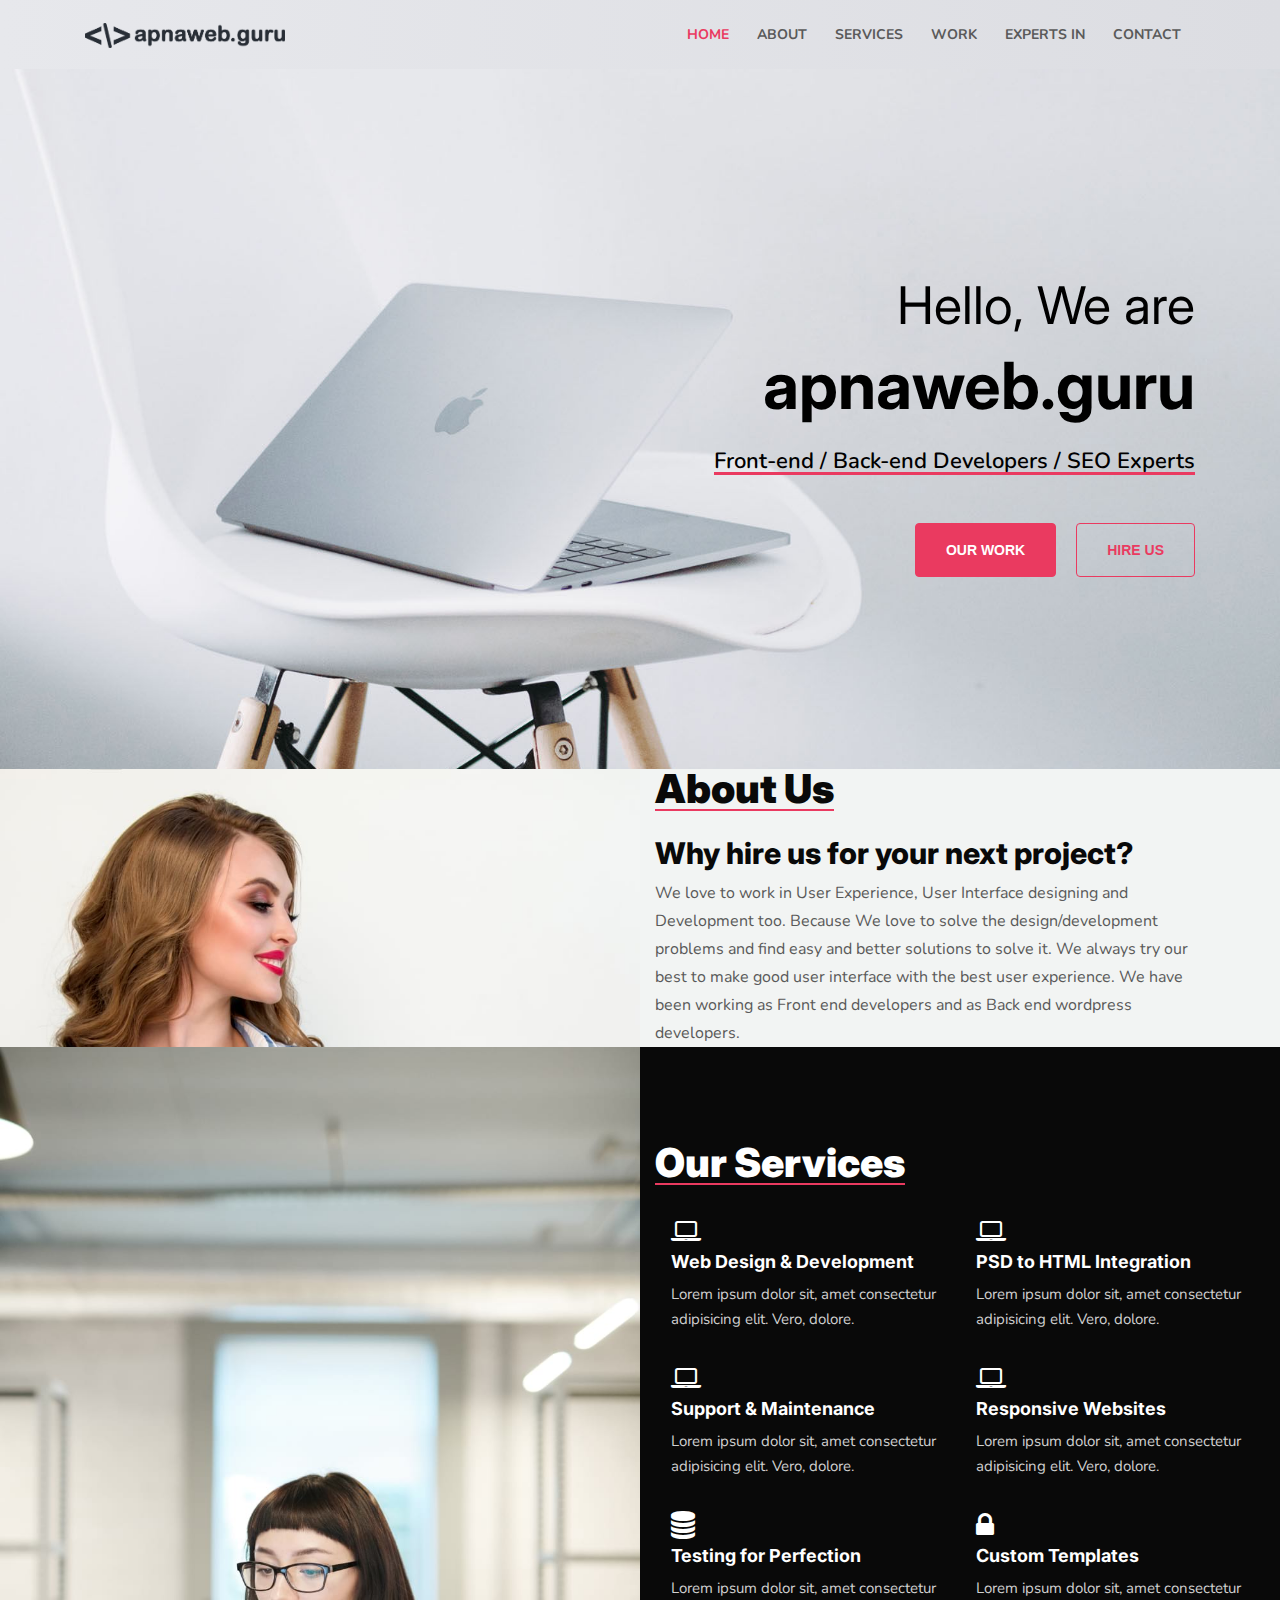
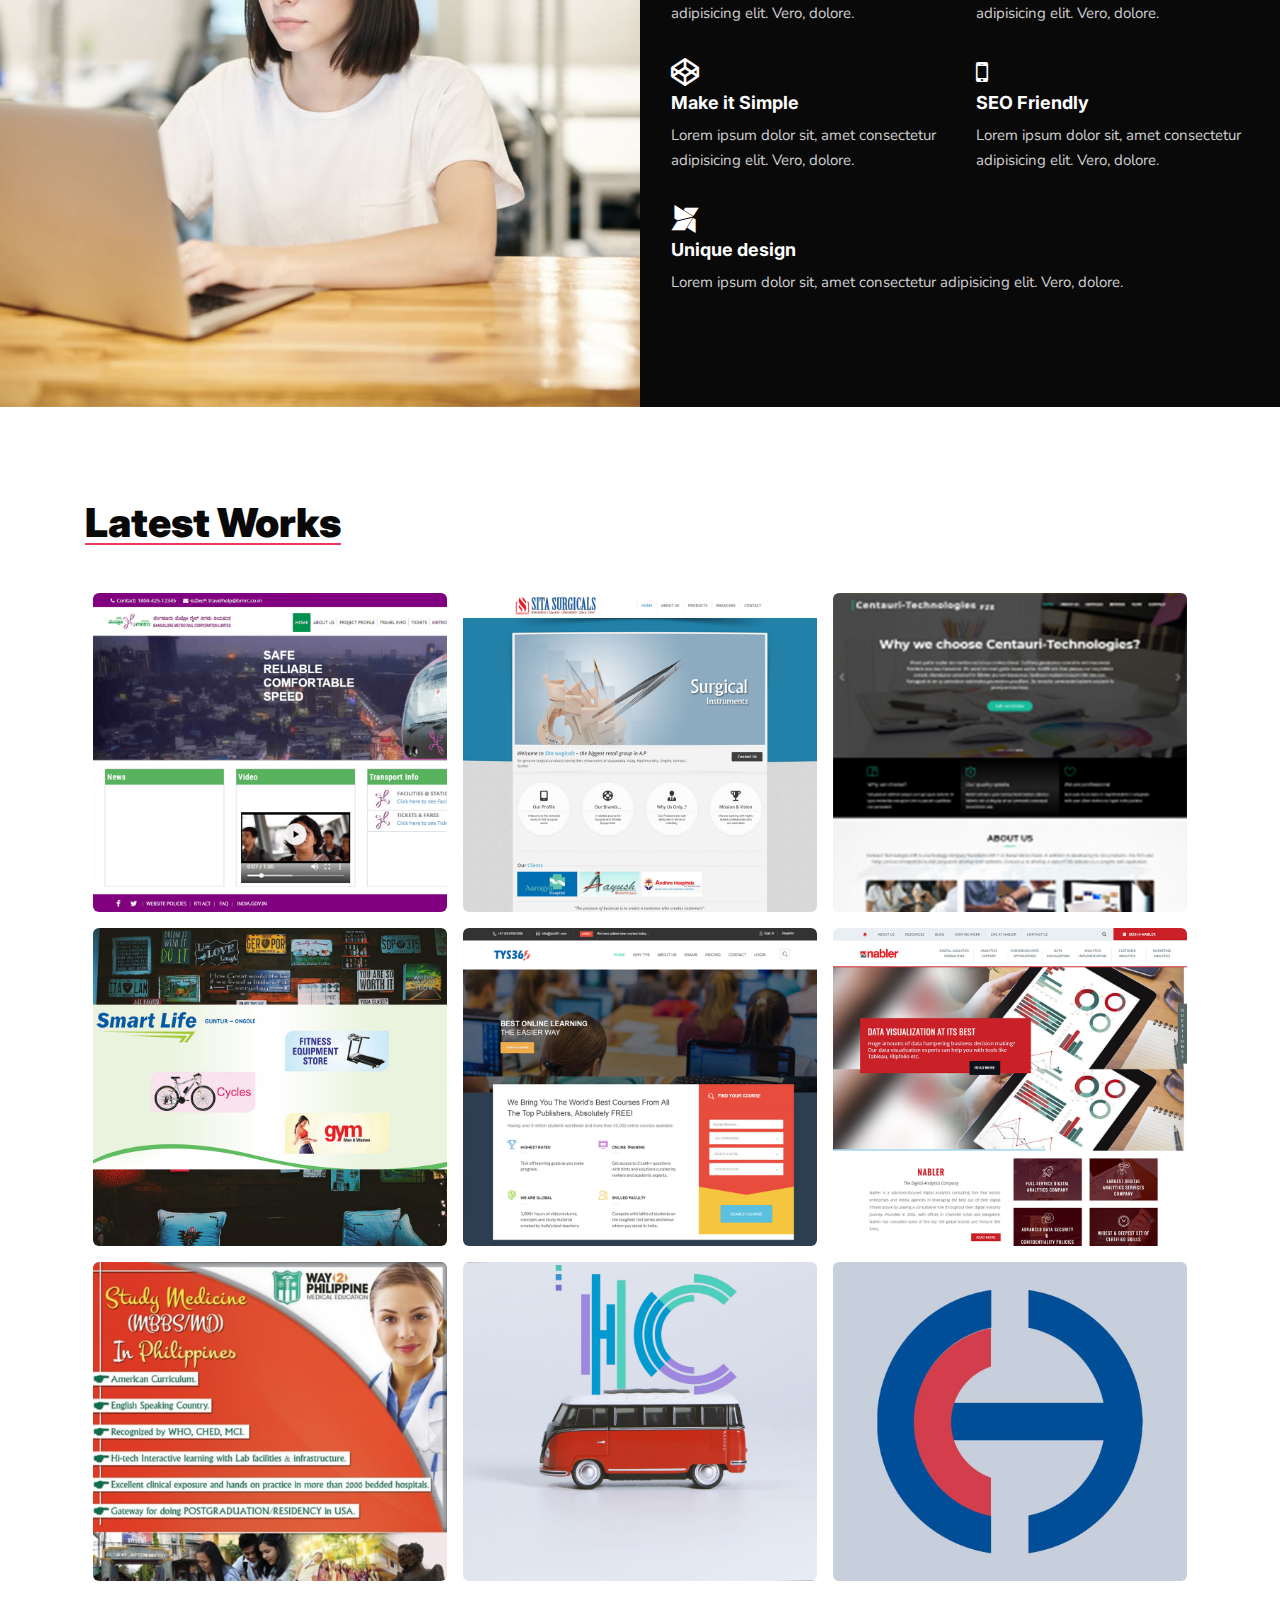
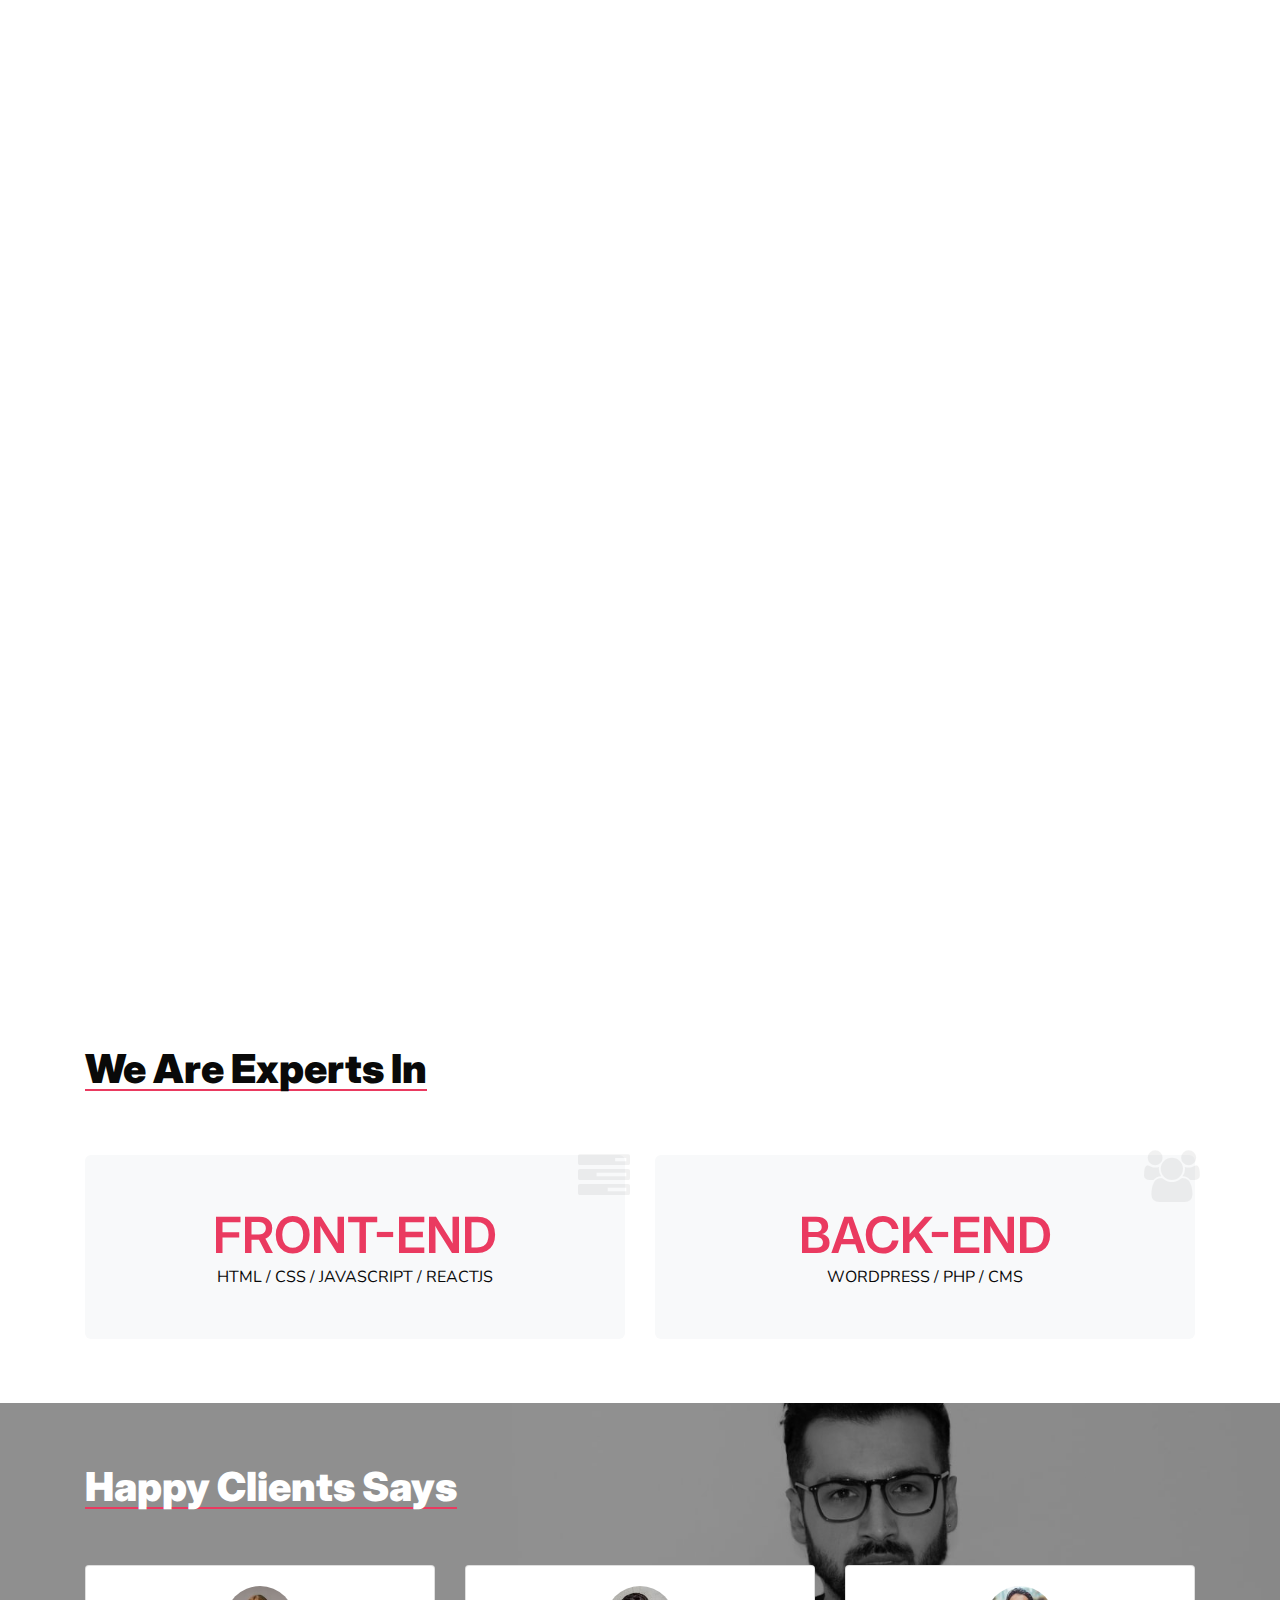
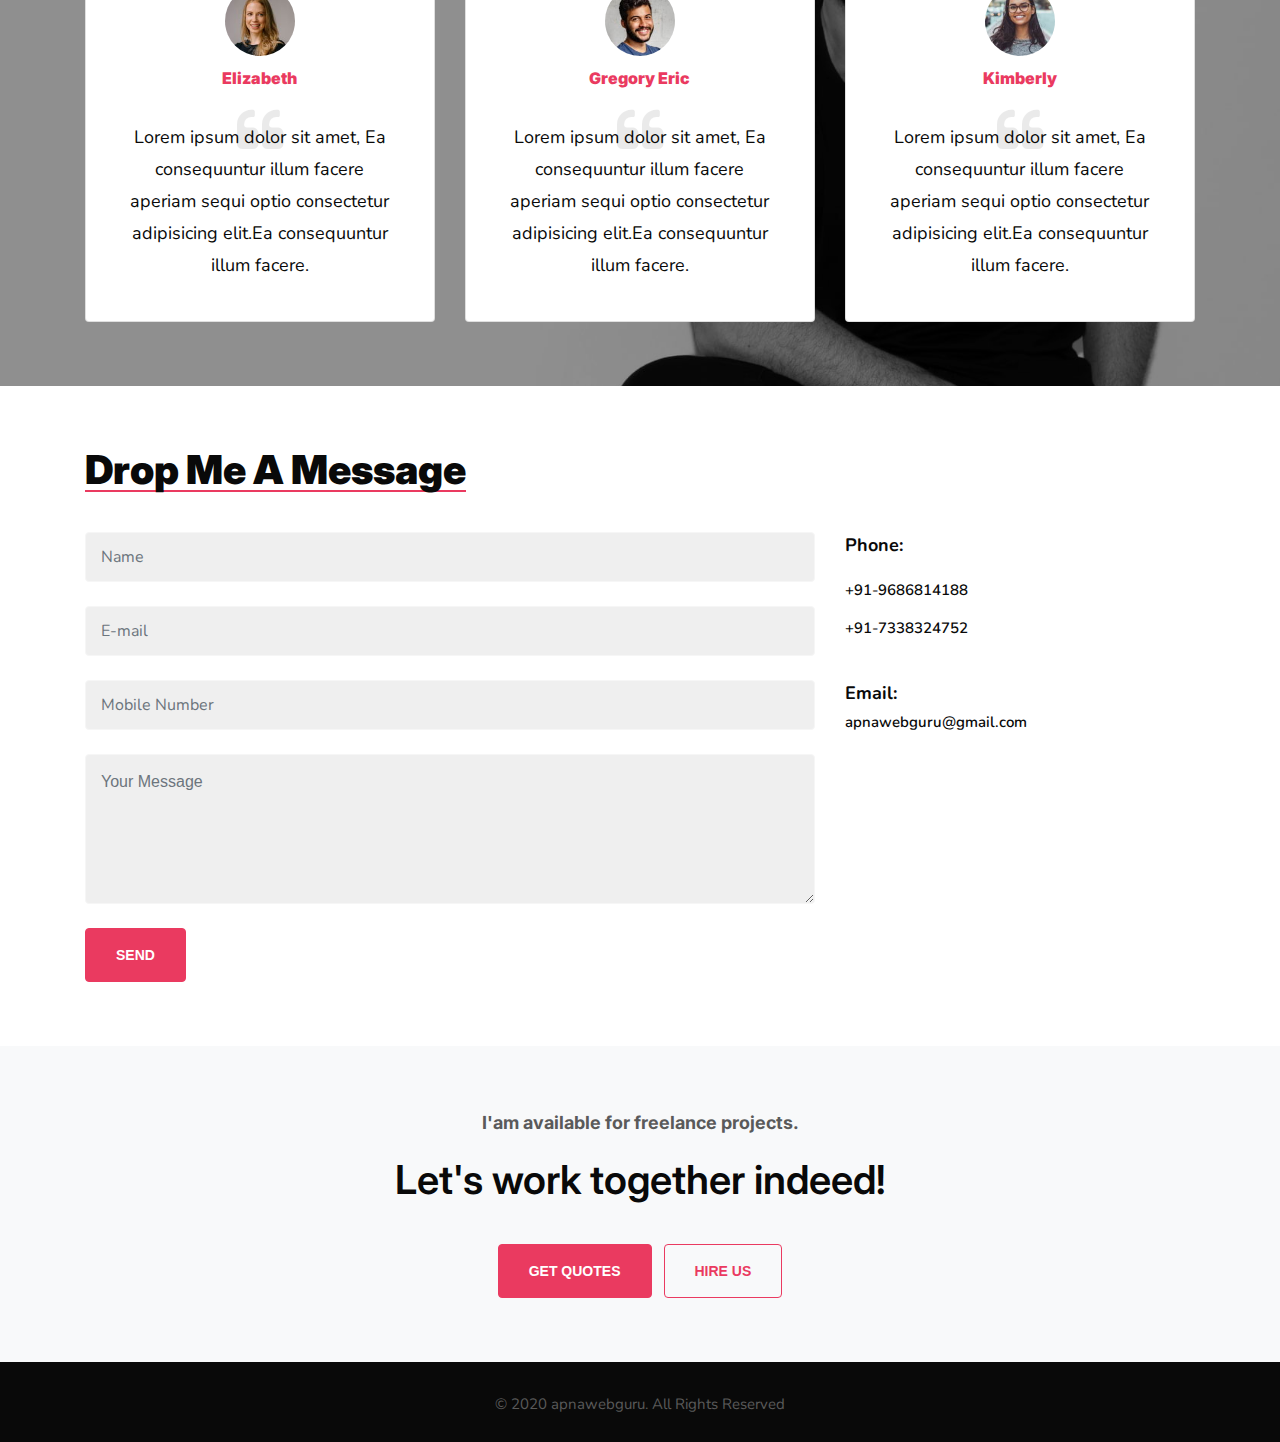
==== commit 198d3229: "fix form" ====
--- a/index.html
+++ b/index.html
@@ -533,8 +533,8 @@
           <form class="contact1-form">
             <input type="text" class="form-control" name="name" placeholder="Name" required /><br />
             <input type="email" class="form-control" name="email" placeholder="E-mail" required /><br />
-            <input type="text" class="form-control" name="subject" placeholder="Mobile Number" required /><br />
-            <textarea class="form-control" name="message" placeholder="Your Message" required style="height:150px;"></textarea><br />
+            <input type="text" class="form-control" name="mobile" placeholder="Mobile Number" required /><br />
+            <textarea class="form-control" name="message" placeholder="Your Message" style="height:150px;"></textarea><br />
             <button class="btn btn-primary theme-button contact1-form-btn">Send</button>
           </form>
         </div>
@@ -546,7 +546,7 @@
           <p>United States of America.</p>
           <br /> -->
           <b>Phone:</b>
-          <p class="pb-5 pb-lg-3"><a href="tel:9686814188"> +91-9686814188 </a></p>
+          <p class="py-5 py-lg-3"><a href="tel:9686814188"> +91-9686814188 </a></p>
           <p class="pb-5 pb-lg-3"><a href="tel:7338324752"> +91-7338324752 </a></p>
           <br />
           <b>Email:</b>
@@ -615,7 +615,8 @@
   <!-- Footer -->
 
   <!-- jQuery and Bootstrap JS -->
-  <script src="assets/js/jquery-3.4.1.slim.min.js"></script>
+  <script src="https://ajax.googleapis.com/ajax/libs/jquery/3.5.1/jquery.min.js"></script>
+  <script src="https://cdnjs.cloudflare.com/ajax/libs/popper.js/1.16.0/umd/popper.min.js"></script>
   <script src="assets/js/bootstrap.min.js"></script>
 
   <!-- Template JavaScript -->
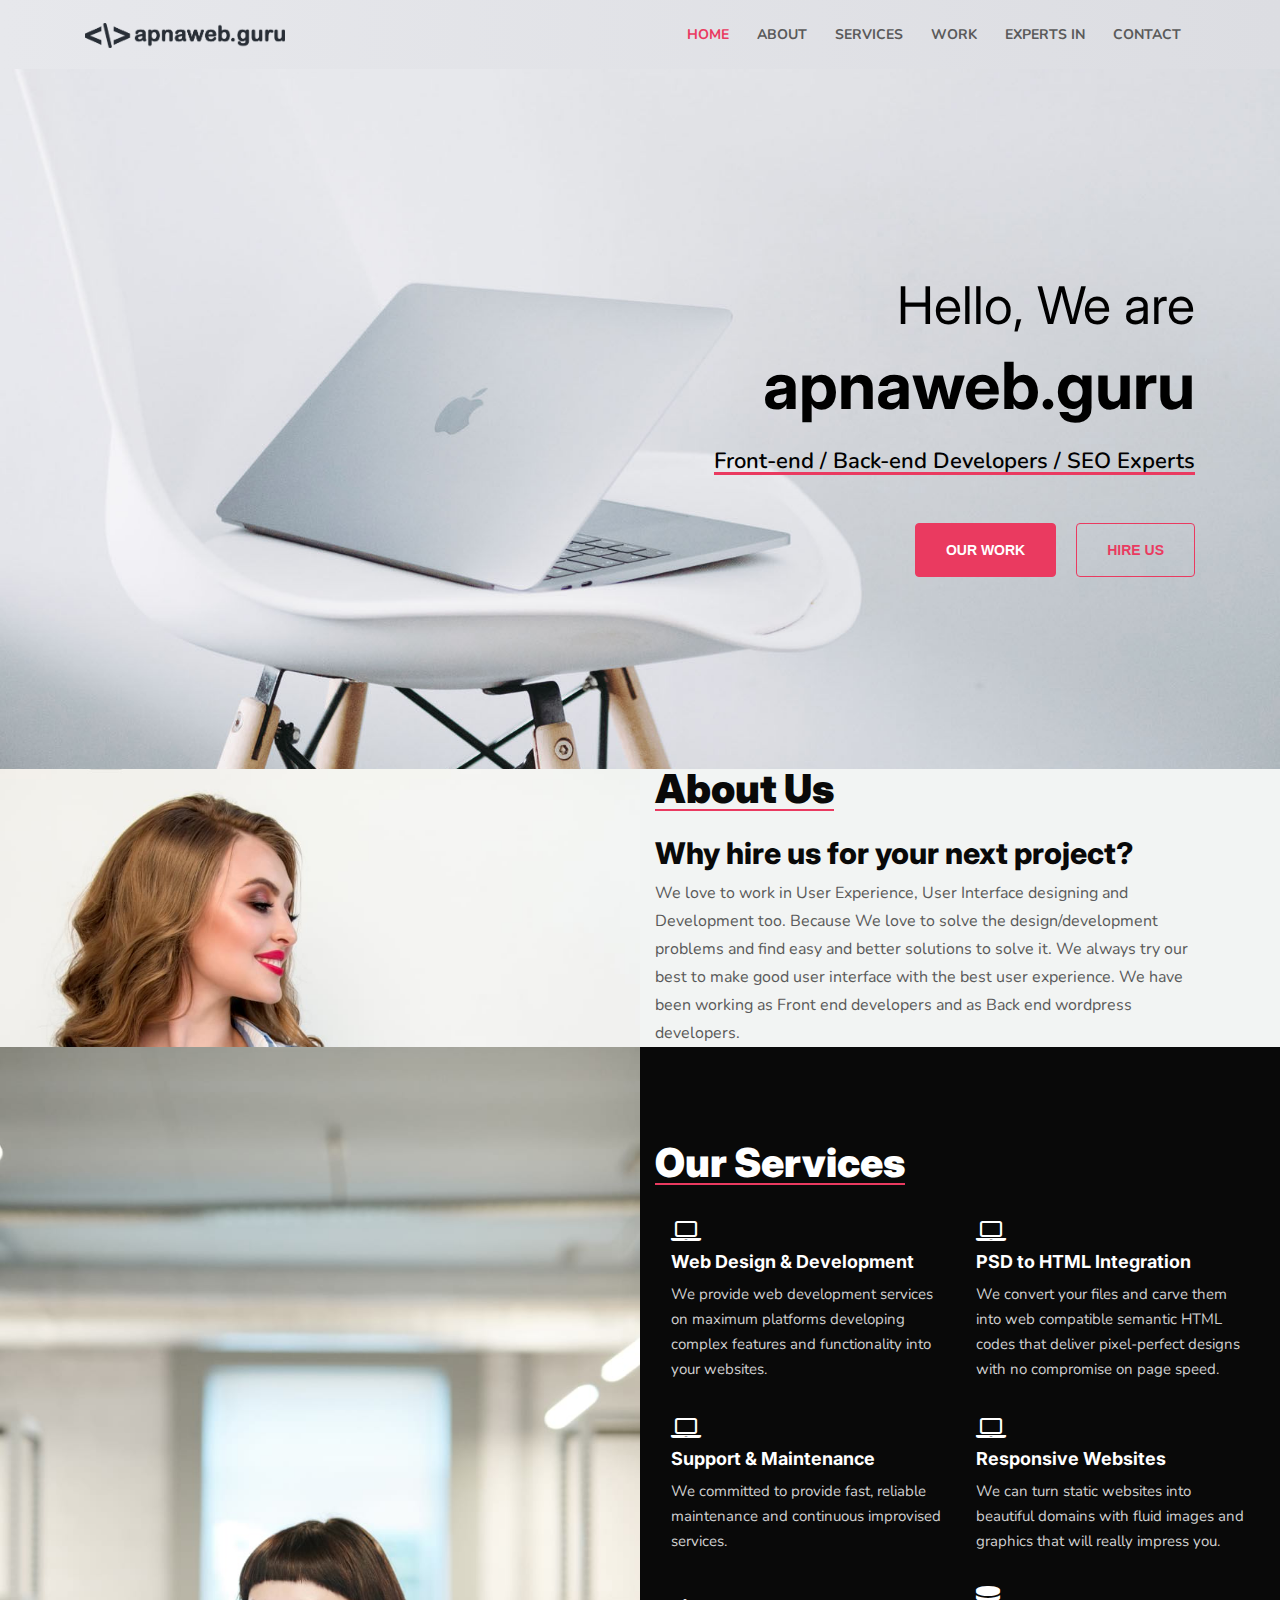
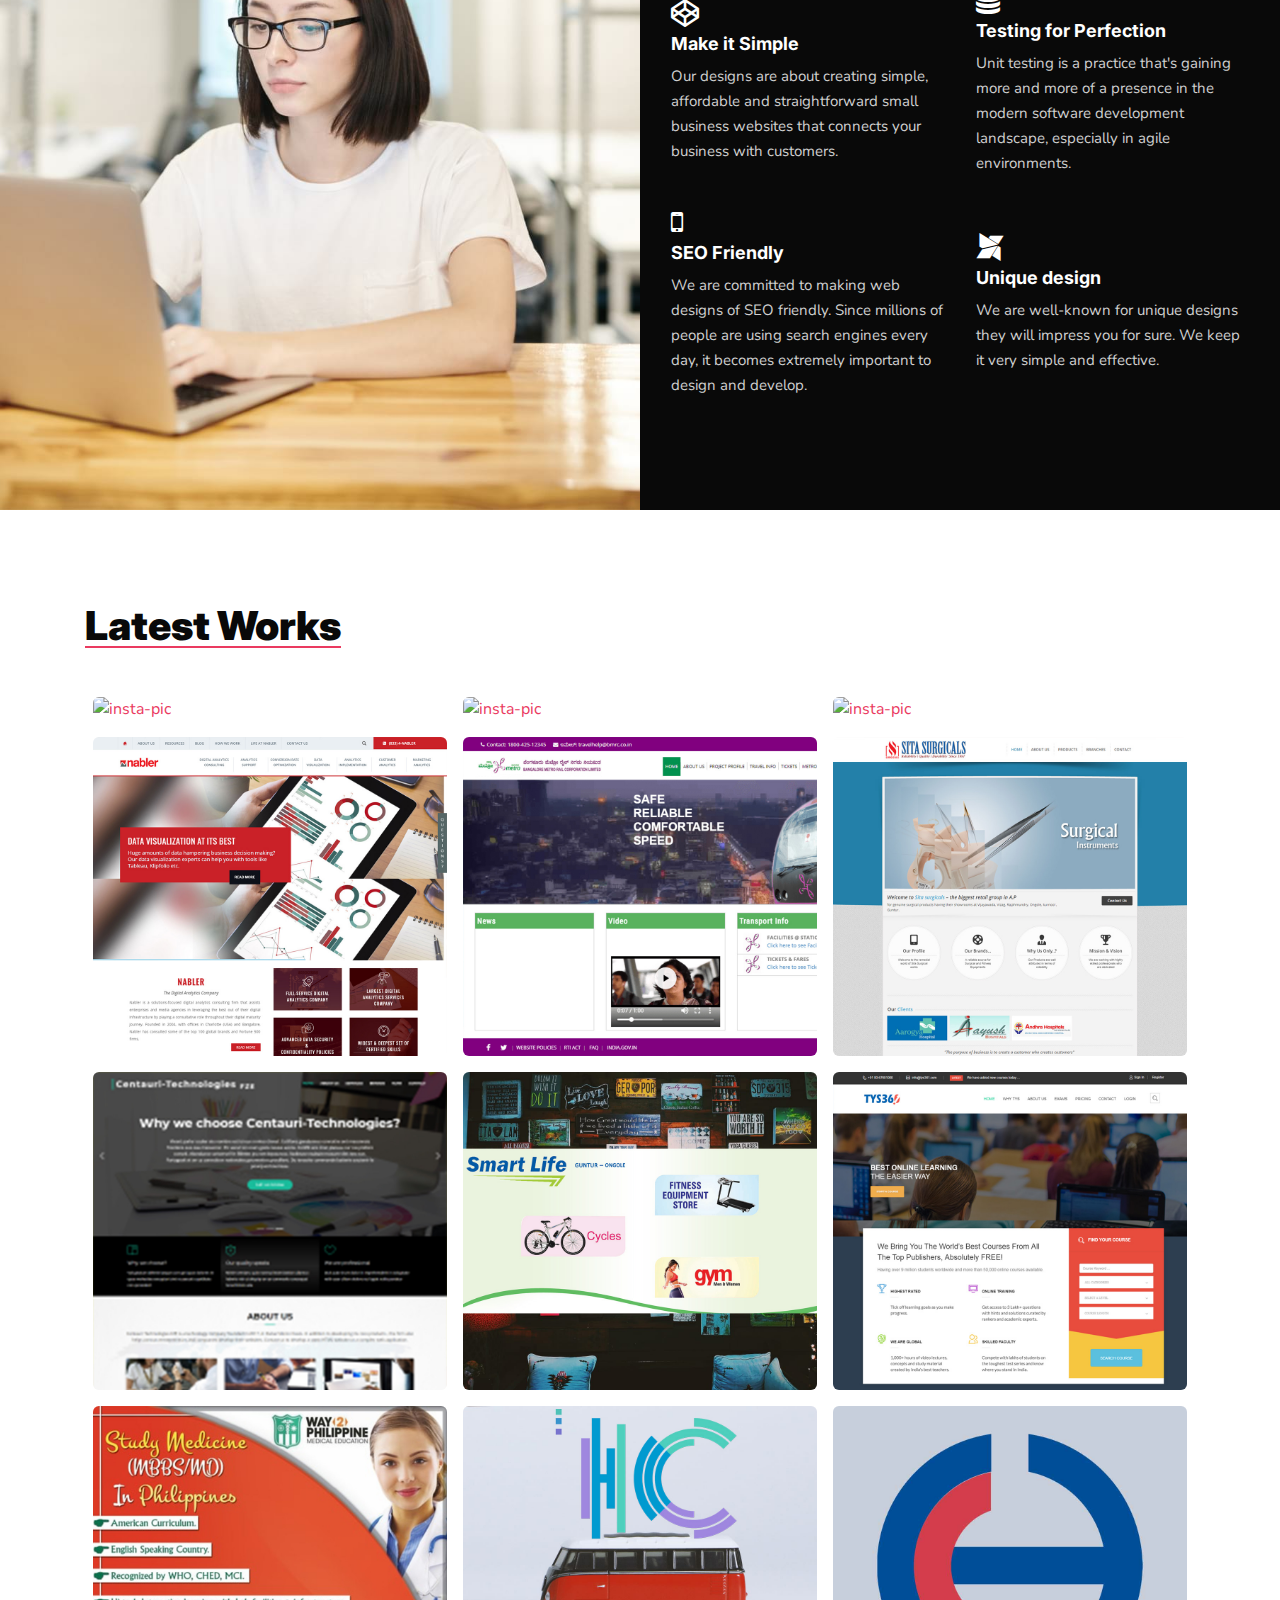
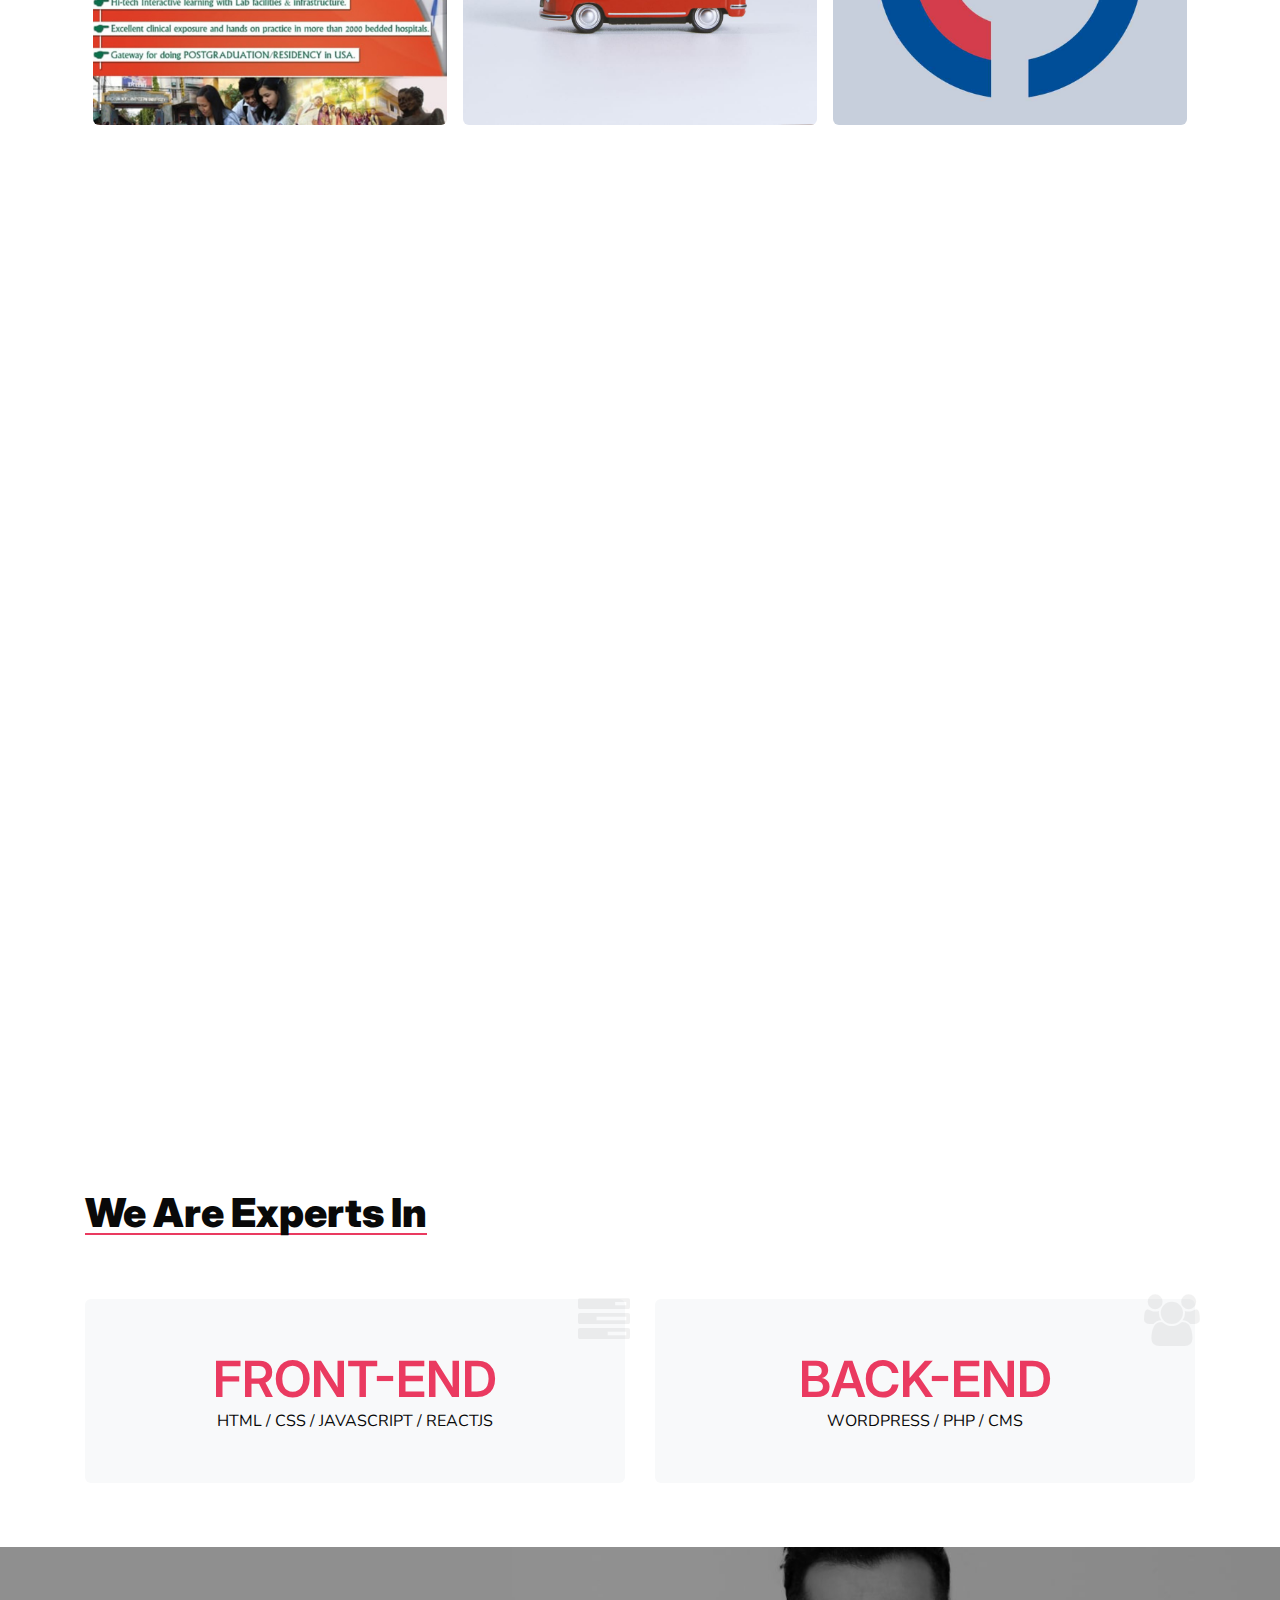
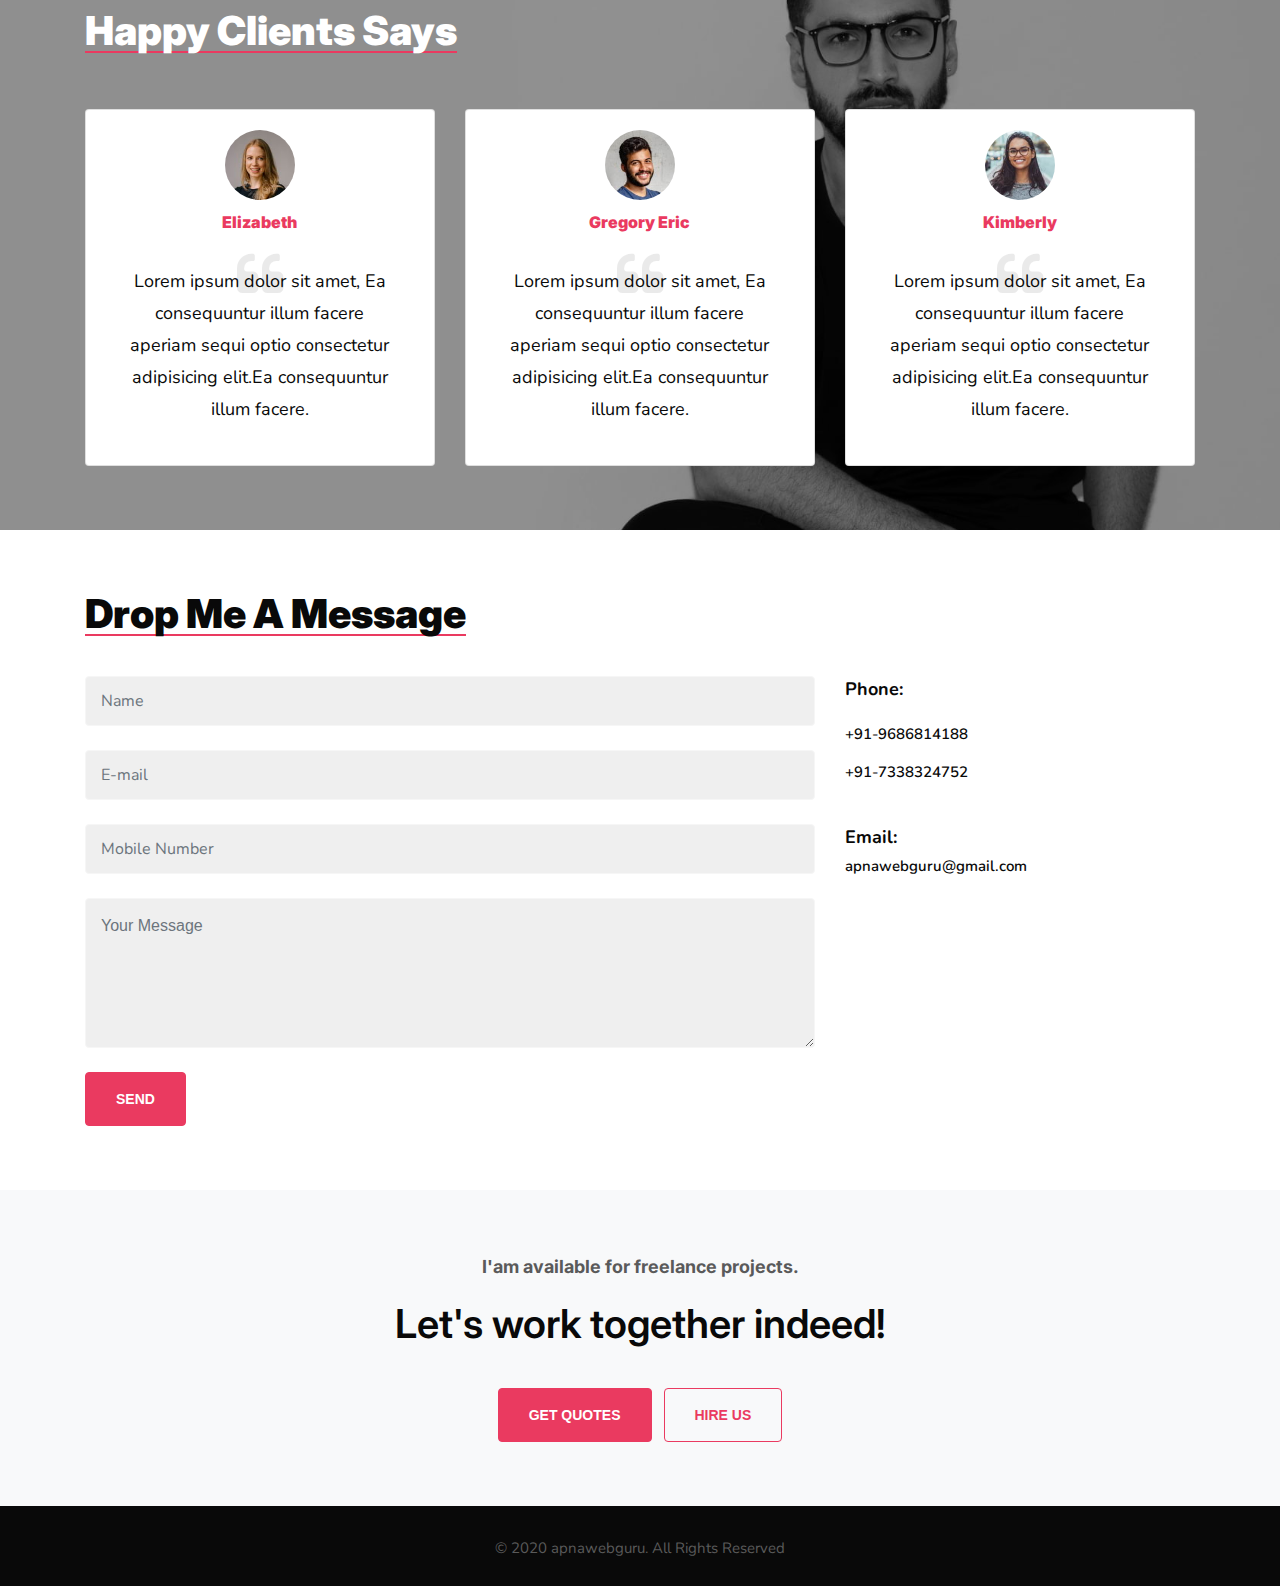
==== commit ab2196ab: "prathima added" ====
--- a/index.html
+++ b/index.html
@@ -217,7 +217,7 @@
                 </div>
                 <div class="features-with-17-left2">
                   <h6><a href="#url">Web Design & Development</a></h6>
-                  <p>Lorem ipsum dolor sit, amet consectetur adipisicing elit. Vero, dolore.</p>
+                  <p>We provide web development services on maximum platforms developing complex features and functionality into your websites.</p>
                 </div>
               </div>
               <div class="features-with-17-right-tp_sur">
@@ -226,7 +226,7 @@
                 </div>
                 <div class="features-with-17-left2">
                   <h6><a href="#url">PSD to HTML Integration</a></h6>
-                  <p>Lorem ipsum dolor sit, amet consectetur adipisicing elit. Vero, dolore.</p>
+                  <p>We convert your files and carve them into web compatible semantic HTML codes that deliver pixel-perfect designs with no compromise on page speed.</p>
                 </div>
               </div>
               <div class="features-with-17-right-tp_sur">
@@ -235,7 +235,8 @@
                 </div>
                 <div class="features-with-17-left2">
                   <h6><a href="#url">Support & Maintenance</a></h6>
-                  <p>Lorem ipsum dolor sit, amet consectetur adipisicing elit. Vero, dolore.</p>
+                  <p>We committed to provide fast, reliable maintenance and continuous improvised services.
+                  </p>
                 </div>
               </div>
               <div class="features-with-17-right-tp_sur">
@@ -244,19 +245,10 @@
                 </div>
                 <div class="features-with-17-left2">
                   <h6><a href="#url">Responsive Websites</a></h6>
-                  <p>Lorem ipsum dolor sit, amet consectetur adipisicing elit. Vero, dolore.</p>
-                </div>
-              </div>
-              <div class="features-with-17-right-tp_sur">
-                <div class="features-with-17-left1">
-                  <span class="fa fa-database s5"></span>
-                </div>
-                <div class="features-with-17-left2">
-                  <h6><a href="#url">Testing for Perfection</a></h6>
-                  <p>Lorem ipsum dolor sit, amet consectetur adipisicing elit. Vero, dolore.</p>
-                </div>
-              </div>
-              <div class="features-with-17-right-tp_sur">
+                  <p>We can turn static websites into beautiful domains with fluid images and graphics that will really impress you.</p>
+                </div>
+              </div>
+              <!-- <div class="features-with-17-right-tp_sur">
                 <div class="features-with-17-left1">
                   <span class="fa fa-lock s3"></span>
                 </div>
@@ -264,14 +256,23 @@
                   <h6><a href="#url">Custom Templates</a></h6>
                   <p>Lorem ipsum dolor sit, amet consectetur adipisicing elit. Vero, dolore.</p>
                 </div>
-              </div>
+              </div> -->
               <div class="features-with-17-right-tp_sur">
                 <div class="features-with-17-left1">
                   <span class="fa fa-codepen s2"></span>
                 </div>
                 <div class="features-with-17-left2">
                   <h6><a href="#url">Make it Simple</a></h6>
-                  <p>Lorem ipsum dolor sit, amet consectetur adipisicing elit. Vero, dolore.</p>
+                  <p>Our designs are about creating simple, affordable and straightforward small business websites that connects your business with customers.</p>
+                </div>
+              </div>
+              <div class="features-with-17-right-tp_sur">
+                <div class="features-with-17-left1">
+                  <span class="fa fa-database s5"></span>
+                </div>
+                <div class="features-with-17-left2">
+                  <h6><a href="#url">Testing for Perfection</a></h6>
+                  <p>Unit testing is a practice that's gaining more and more of a presence in the modern software development landscape, especially in agile environments.</p>
                 </div>
               </div>
               <div class="features-with-17-right-tp_sur">
@@ -280,7 +281,7 @@
                 </div>
                 <div class="features-with-17-left2">
                   <h6><a href="#url">SEO Friendly</a></h6>
-                  <p>Lorem ipsum dolor sit, amet consectetur adipisicing elit. Vero, dolore.</p>
+                  <p>We are committed to making web designs of SEO friendly. Since millions of people are using search engines every day, it becomes extremely important to design and develop.</p>
                 </div>
               </div>
               <div class="features-with-17-right-tp_sur">
@@ -289,7 +290,7 @@
                 </div>
                 <div class="features-with-17-left2">
                   <h6><a href="#url">Unique design</a></h6>
-                  <p>Lorem ipsum dolor sit, amet consectetur adipisicing elit. Vero, dolore.</p>
+                  <p>We are well-known for unique designs they will impress you for sure. We keep it very simple and effective.</p>
                 </div>
               </div>
             </div>
@@ -305,6 +306,50 @@
         <h3 class="global-title">Latest Works</h3>
         <div class="row no-gutters masonry">
           <div class="col-md-4 col-sm-6 brick">
+            <a href="assets/images/livayur.png" class="js-img-viwer d-block" data-caption="There are many variations of popular graphic design"
+              data-id="lion">
+              <img src="assets/images/livayur.png" class="img-fluid insta-pic" alt="insta-pic" />
+              <div class="content-overlay"></div>
+              <div class="content-details fadeIn-top">
+                <h4>LivAyur</h4>
+                <!-- <p>Design</p> -->
+              </div>
+            </a>
+          </div>
+          <div class="col-md-4 col-sm-6 brick">
+            <a href="assets/images/prathima.png" class="js-img-viwer d-block" data-caption="There are many variations of popular graphic design"
+              data-id="rhinoceros">
+              <img src="assets/images/prathima.png" class="img-fluid insta-pic" alt="insta-pic" />
+              <div class="content-overlay"></div>
+              <div class="content-details fadeIn-top">
+                <h4>Langoor</h4>
+                <!-- <p>Design</p> -->
+              </div>
+            </a>
+          </div>
+          <div class="col-md-4 col-sm-6 brick">
+            <a href="assets/images/myearth.png" class="js-img-viwer d-block" data-caption="There are many variations of popular graphic design"
+              data-id="lion">
+              <img src="assets/images/myearth.png" class="img-fluid insta-pic" alt="insta-pic" />
+              <div class="content-overlay"></div>
+              <div class="content-details fadeIn-top">
+                <h4>My Earth Songs Concert</h4>
+                <!-- <p>Design</p> -->
+              </div>
+            </a>
+          </div>
+          <div class="col-md-4 col-sm-6 brick">
+            <a href="assets/images/nabler.png" class="js-img-viwer d-block" data-caption="There are many variations of popular graphic design"
+              data-id="rhinoceros">
+              <img src="assets/images/nabler-sm.jpg" class="img-fluid insta-pic" alt="insta-pic" />
+              <div class="content-overlay"></div>
+              <div class="content-details fadeIn-top">
+                <h4>Nabler</h4>
+                <!-- <p>Design</p> -->
+              </div>
+            </a>
+          </div>
+          <div class="col-md-4 col-sm-6 brick">
             <a href="assets/images/screencapture-english-bmrc-co-in.png" class="js-img-viwer d-block" data-caption="There are many variations of popular graphic design"
               data-id="lion">
               <img src="assets/images/screencapture-english-bmrc-co-in-sm.jpg" class="img-fluid insta-pic" alt="insta-pic" />
@@ -355,17 +400,6 @@
               <div class="content-overlay"></div>
               <div class="content-details fadeIn-top">
                 <h4>tys361</h4>
-                <!-- <p>Design</p> -->
-              </div>
-            </a>
-          </div>
-          <div class="col-md-4 col-sm-6 brick">
-            <a href="assets/images/nabler.png" class="js-img-viwer d-block" data-caption="There are many variations of popular graphic design"
-              data-id="rhinoceros">
-              <img src="assets/images/nabler-sm.jpg" class="img-fluid insta-pic" alt="insta-pic" />
-              <div class="content-overlay"></div>
-              <div class="content-details fadeIn-top">
-                <h4>Nabler</h4>
                 <!-- <p>Design</p> -->
               </div>
             </a>
@@ -535,7 +569,14 @@
             <input type="email" class="form-control" name="email" placeholder="E-mail" required /><br />
             <input type="text" class="form-control" name="mobile" placeholder="Mobile Number" required /><br />
             <textarea class="form-control" name="message" placeholder="Your Message" style="height:150px;"></textarea><br />
-            <button class="btn btn-primary theme-button contact1-form-btn">Send</button>
+            <div class="col-lg-12 p-0 d-flex flex-row flex-wrap align-items-center justify-content-between">
+              <div class="col-lg-2 p-0">
+                <button class="btn btn-primary theme-button contact1-form-btn">Send</button>
+              </div>
+              <div class="col-lg-10 p-0">
+                <p class="p-0 m-0" id="responseMessage"></p>
+              </div>
+            </div>
           </form>
         </div>
         <div class="col-md-4 mt-md-0 mt-5 w3-contact-address">
@@ -683,7 +724,7 @@
         //optional validation code here
   
         e.preventDefault();
-      
+        $('#responseMessage').text('Trying to send message..');
         $.ajax({
             url: "https://script.google.com/macros/s/AKfycbxNAr5JfFoksT-xezAHr3ql61THQPKfUlIjDm3f_kQ2tqFLtEGE/exec",
             method: "POST",
@@ -693,16 +734,18 @@
                 
                 if(response.result == "success") {
                     $('.contact1-form')[0].reset();
-                    alert('Thank you for contacting us.');
+                    // alert('Thank you for contacting us.');
+                    $('#responseMessage').addClass('success').removeClass('error').text('Your massage has been sent. Thank you for contacting us.');
                     return true;
                 }
                 else {
-                    alert("Something went wrong. Please try again.")
+                  $('#responseMessage').addClass('error').removeClass('success').text('Something went wrong. Please try again.');
+                    // alert("Something went wrong. Please try again.")
                 }
             },
             error: function() {
-                
-                alert("Something went wrong. Please try again.")
+              $('#responseMessage').addClass('error').removeClass('success').text('Something went wrong. Please try again.');
+                // alert("Something went wrong. Please try again.")
             }
         })
     });
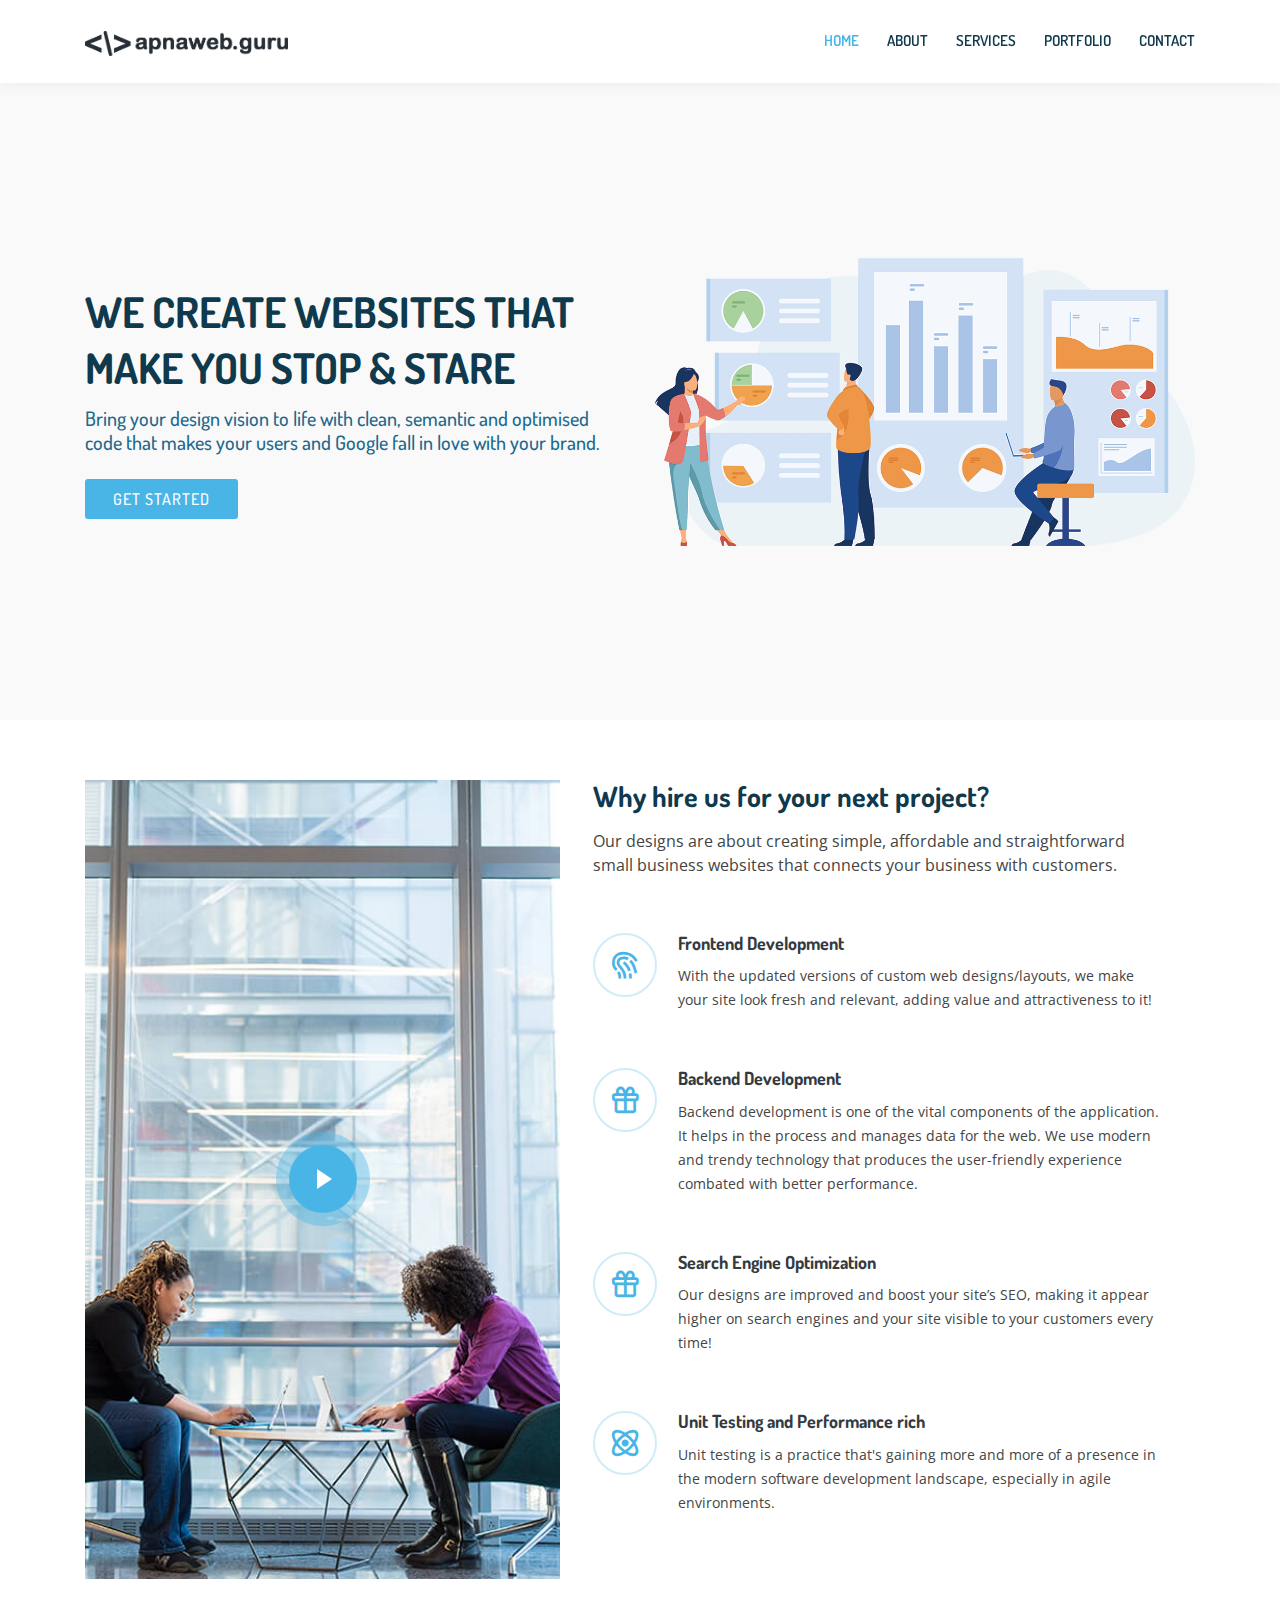
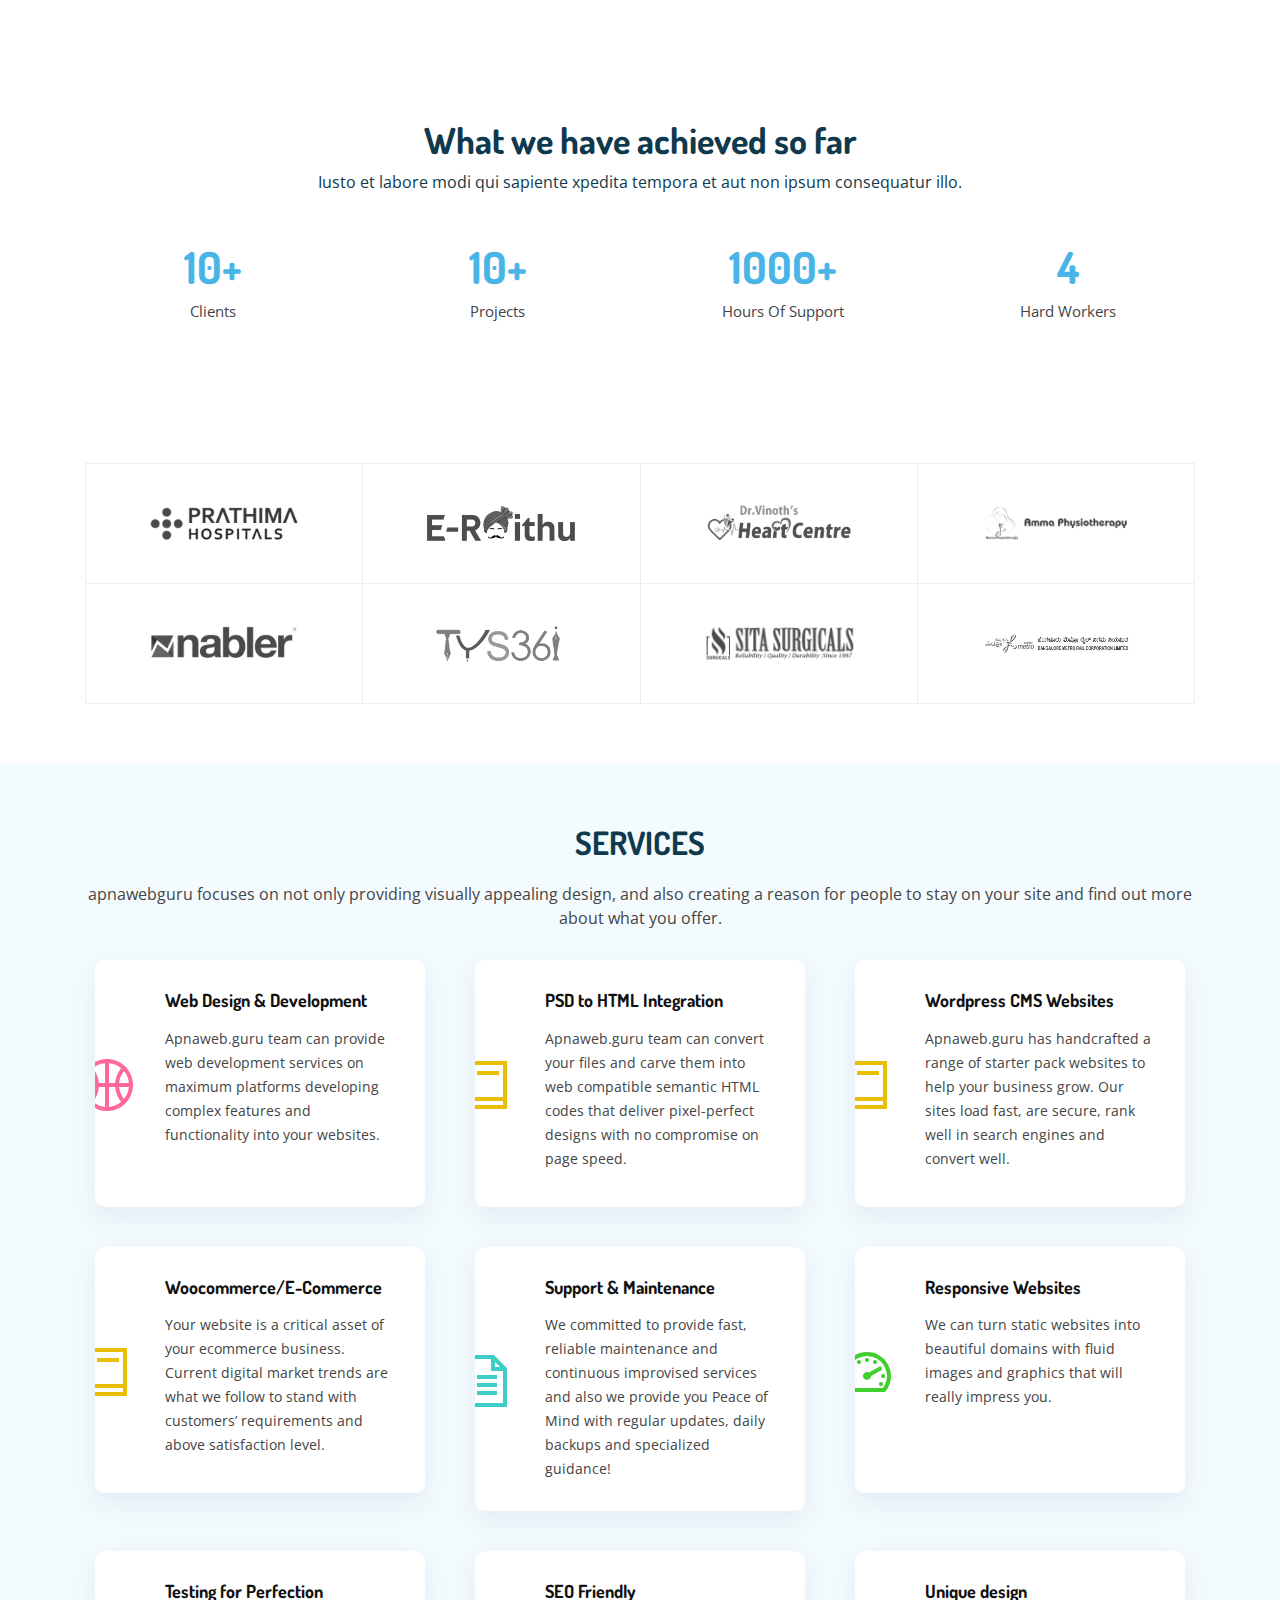
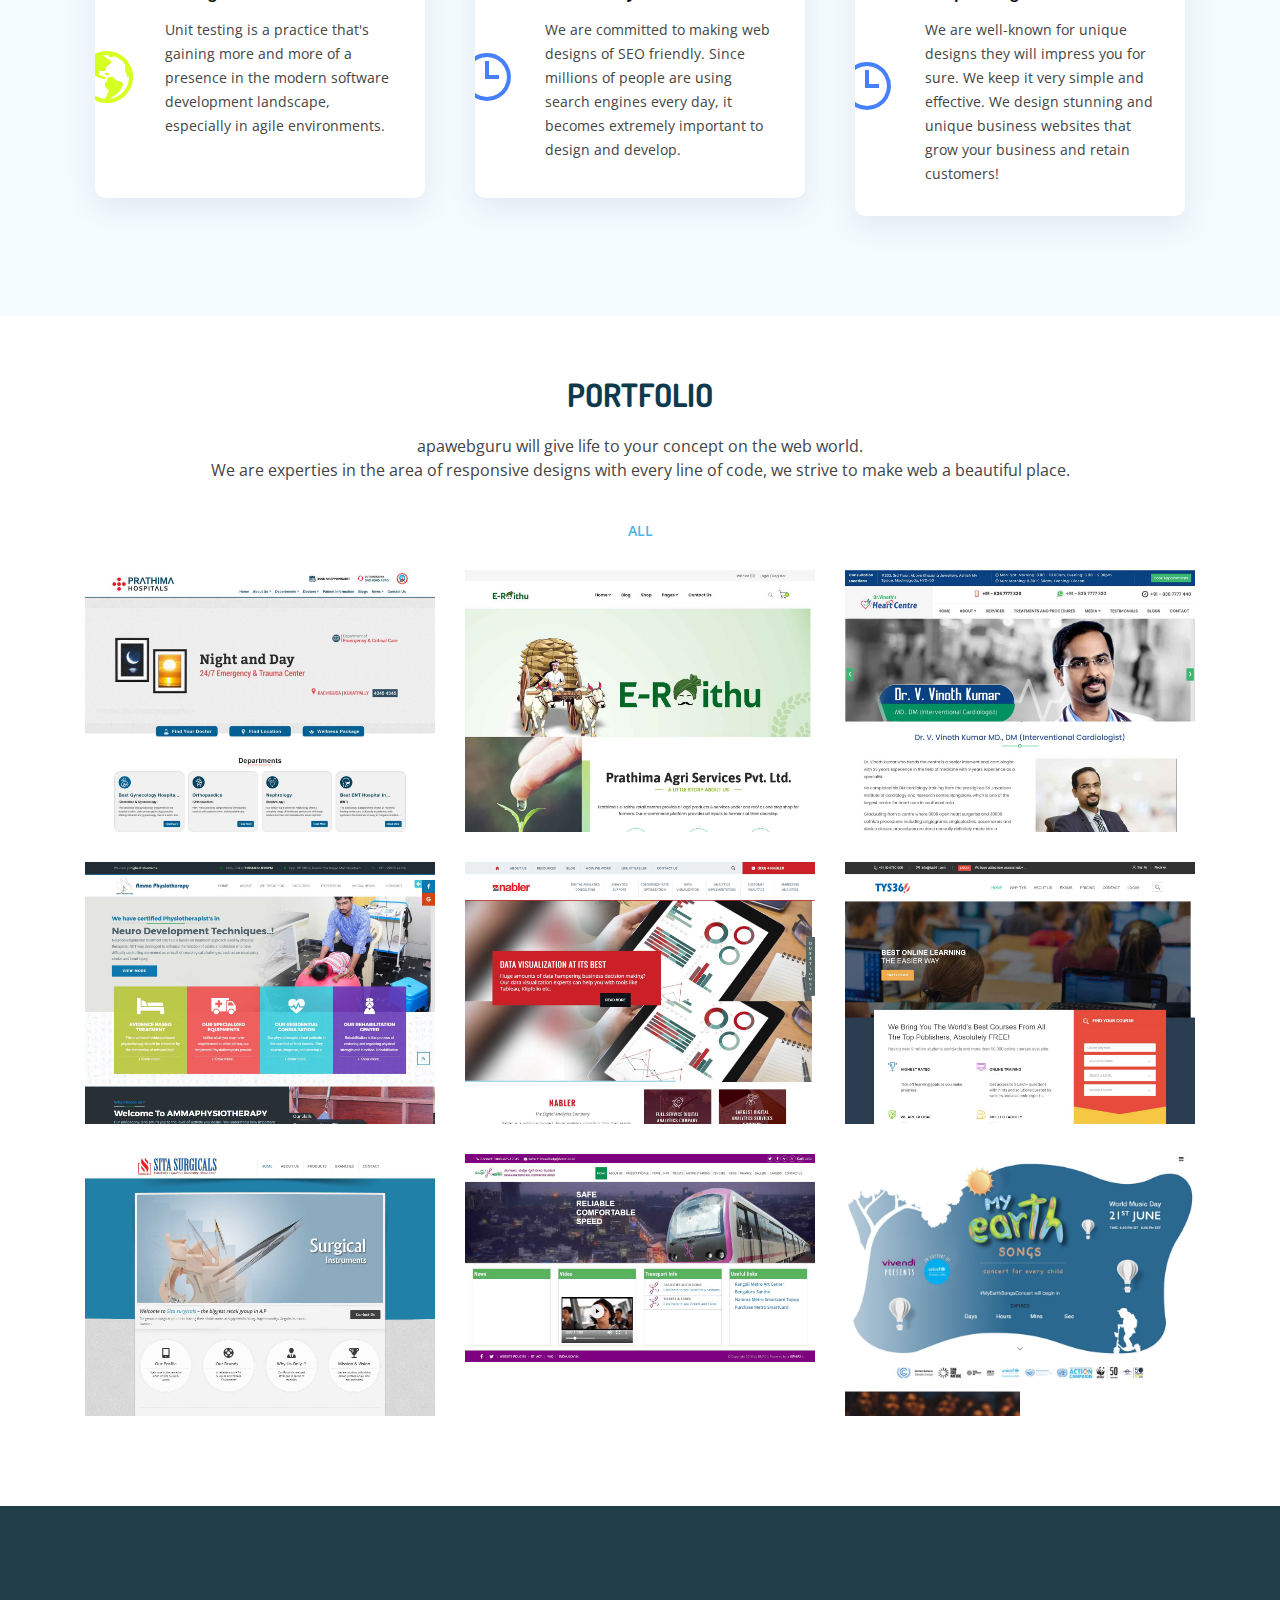
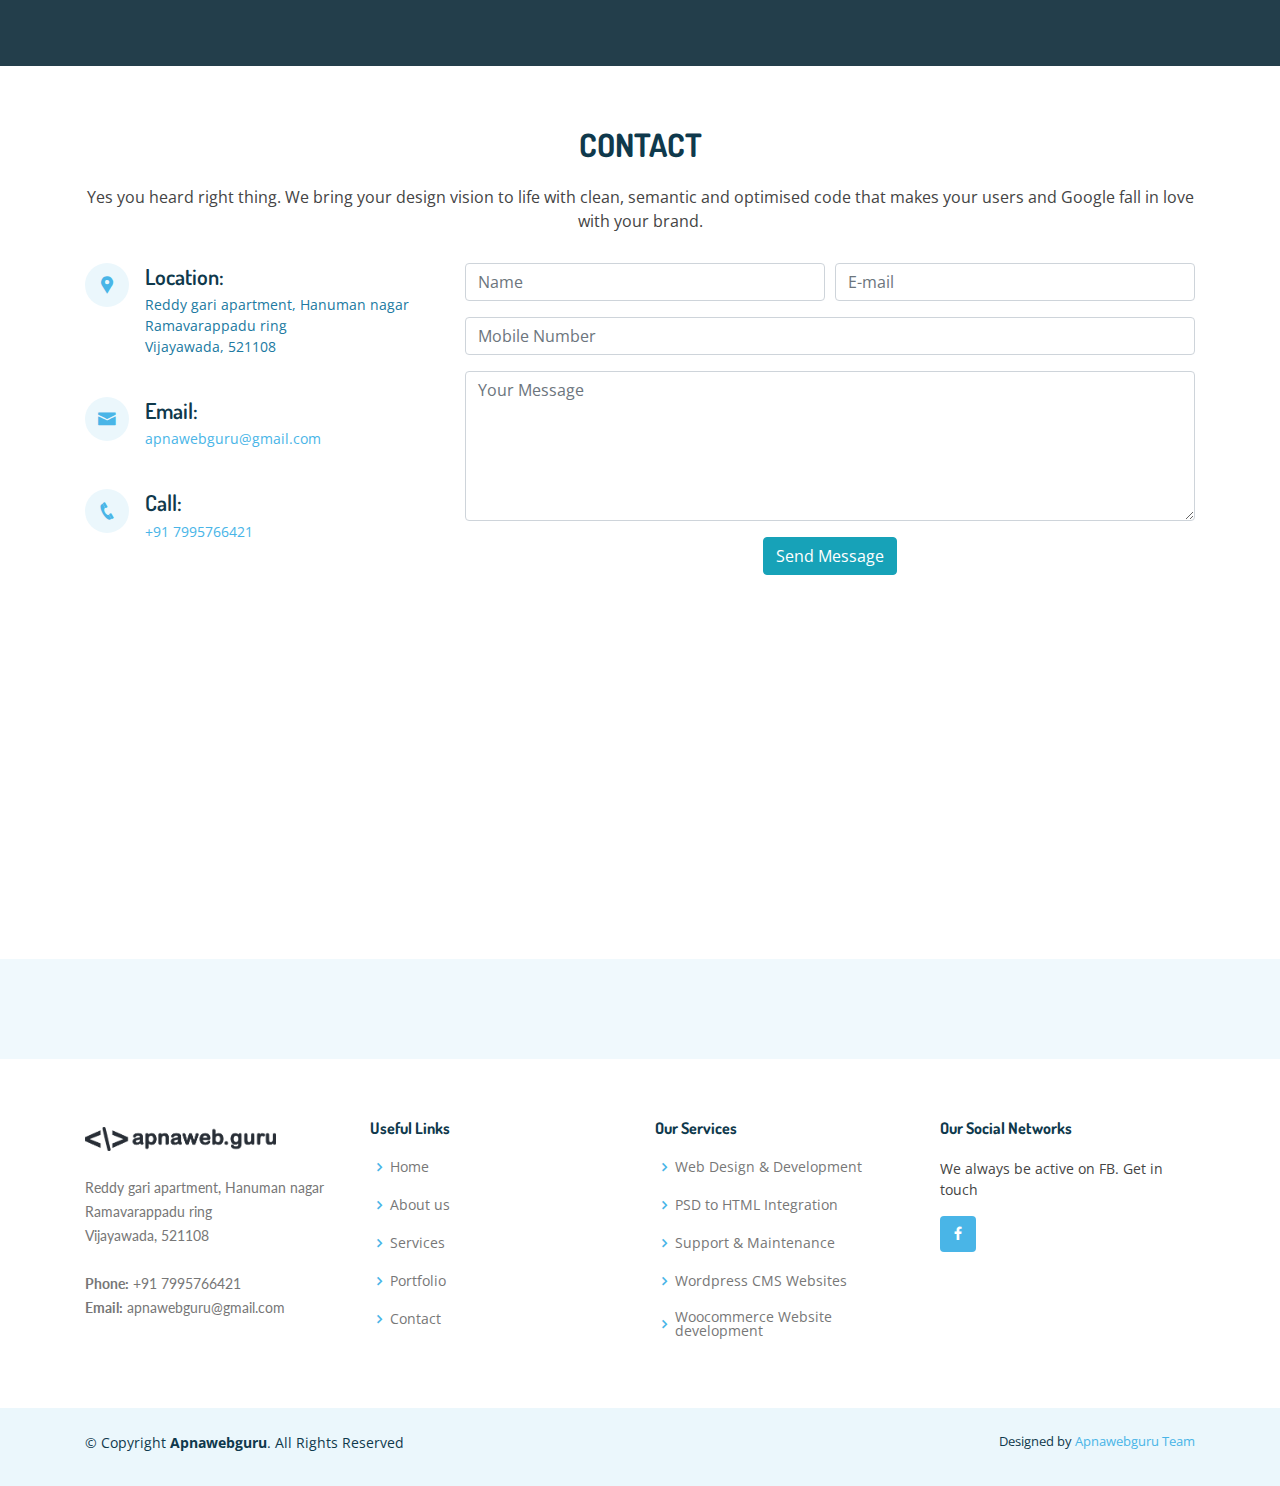
==== commit 6dd77d3c: "new site added" ====
--- a/index.html
+++ b/index.html
@@ -1,726 +1,896 @@
-<!doctype html>
+<!DOCTYPE html>
 <html lang="en">
 
 <head>
-  <!-- Required meta tags -->
   <meta charset="utf-8">
-  <meta name="viewport" content="width=device-width, initial-scale=1, shrink-to-fit=no">
-  <link rel="shortcut icon" href="assets/images/favicon.ico" type="image/x-icon">
-  <link rel="icon" href="assets/images/favicon.ico" type="image/x-icon">
-  <title>apnaweb.guru</title>
-
-  <!-- Template CSS -->
-  <link rel="stylesheet" href="assets/css/style-starter.css">
-  <link rel="stylesheet" href="assets/css/styles.css">
-  <!-- web fonts -->
-  <link href="https://fonts.googleapis.com/css2?family=Inter:wght@100;200;300;400;500;600;700;800;900&family=Nunito:ital,wght@0,200;0,300;0,400;0,600;0,700;0,800;0,900;1,200;1,300;1,400;1,600;1,700;1,800;1,900&display=swap" rel="stylesheet">
-  <!-- <link href="https://fonts.googleapis.com/css?family=Open+Sans:300,400,600,700,800&display=swap" rel="stylesheet"> -->
-  <!-- /web fonts -->
-  <style>
-    /* body{
-      font-family: 'Inter', sans-serif;
-      font-family: 'Nunito', sans-serif;
-    } */
-  </style>
+  <meta content="width=device-width, initial-scale=1.0" name="viewport">
+
+  <title>Apnaweb Guru - We Create websites that make you stop & stare</title>
+  <meta name="title" content="Apnawebguru">
+  <meta name="description" content="Bring your design vision to life with clean, semantic and optimised code that makes your users and Google fall in love with your brand.">
+  <meta name="keywords" content="wordpress web designing company, wordpress web designing company vijayawada, woocommerce web designing company vijayawada, vijayawada software companies, it companies in vijayawada, web design company in vijayawada, web designing training in vijayawada, ecommerce website development in, web hosting in andhra pradesh">
+  <meta name="robots" content="index, follow">
+  <meta http-equiv="Content-Type" content="text/html; charset=utf-8">
+  <meta name="language" content="English">
+  <meta name="author" content="Apnaweb guru">
+  <!-- Favicons -->
+  <link href="assets/img/favicon.ico" rel="icon">
+  <link href="assets/img/apple-touch-icon.ico" rel="apple-touch-icon">
+
+  <!-- Google Fonts -->
+  <link href="https://fonts.googleapis.com/css?family=Open+Sans:300,300i,400,400i,600,600i,700,700i|Dosis:300,400,500,,600,700,700i|Lato:300,300i,400,400i,700,700i" rel="stylesheet">
+
+  <!-- Vendor CSS Files -->
+  <link href="assets/vendor/bootstrap/css/bootstrap.min.css" rel="stylesheet">
+  <link href="assets/vendor/icofont/icofont.min.css" rel="stylesheet">
+  <link href="assets/vendor/boxicons/css/boxicons.min.css" rel="stylesheet">
+  <link href="assets/vendor/venobox/venobox.css" rel="stylesheet">
+  <link href="assets/vendor/line-awesome/css/line-awesome.min.css" rel="stylesheet">
+  <link href="assets/vendor/owl.carousel/assets/owl.carousel.min.css" rel="stylesheet">
+
+  <!-- Template Main CSS File -->
+  <link href="assets/css/style.css" rel="stylesheet">
+  <!-- Social share code  -->
+  <meta property="og:url"           content="https://apnaweb.guru/index.html" />
+  <meta property="og:type"          content="website" />
+  <meta property="og:title"         content="Apnaweb guru, Front-end, Back-end Developers, SEO Experts" />
+  <meta property="og:description"   content="We Create websites that make you stop & stare. Bring your design vision to life with clean, semantic and optimised code that makes your users and Google fall in love with your brand." />
+  <meta property="og:image"         content="https://apnaweb.guru/assets/images/apna-logo.png" />
 </head>
 
 <body>
-  <!-- header -->
-  <header class="w3l-header" style="background-image: linear-gradient(to right, rgb(231, 232, 236) 0%, rgb(220, 221, 226) 100%);">
-    <div class="hero-header-11">
-      <div class="hero-header-11-content">
-        <div class="container">
-          <nav class="navbar navbar-expand-xl navbar-light py-sm-3 py-1 px-0">
-            <!-- <a class="navbar-brand editContent" href="index.html">Mix</a> -->
-            <!-- if logo is image enable this    -->
-            <a class="navbar-brand p-0" href="#index.html">
-                <img src="assets/images/apna-h-logo.png" alt="Your logo" title="Your logo" style="" />
-            </a>
-            <button class="navbar-toggler" type="button" data-toggle="collapse" data-target="#navbarSupportedContent"
-              aria-controls="navbarSupportedContent" aria-expanded="false" aria-label="Toggle navigation">
-              <span class="navbar-toggler-icon fa fa-bars"></span>
-            </button>
-
-            <div class="collapse navbar-collapse" id="navbarSupportedContent">
-              <ul class="navbar-nav ml-auto">
-                <li class="nav-item active">
-                  <a class="nav-link" href="index.html">Home</a>
-                  <!-- <span class="sr-only">(current)</span> -->
-                </li>
-                <li class="nav-item">
-                  <a class="nav-link" href="#about">About</a>
-                </li>
-                <li class="nav-item">
-                  <a class="nav-link" href="#service">Services</a>
-                </li>
-                <li class="nav-item">
-                  <a class="nav-link" href="#gallery">Work</a>
-                </li>
-                <!-- <li class="nav-item dropdown">
-                  <a class="nav-link dropdown-toggle" href="#" id="navbarDropdown" role="button" data-toggle="dropdown" aria-haspopup="true"
-                    aria-expanded="false">
-                    Blocks
-                  </a>
-                  <div class="dropdown-menu" aria-labelledby="navbarDropdown">
-                    <a class="dropdown-item" href="index.html#stats">Fun Facts</a>
-                    <a class="dropdown-item" href="index.html#testimonials">Testimonials</a>
-                  </div>
-                </li> -->
-                <li class="nav-item">
-                  <a class="nav-link" href="#expertsin">Experts In</a>
-                </li>
-                <li class="nav-item">
-                  <a class="nav-link" href="#contact">Contact</a>
-                </li>
-              </ul>
-            </div>
-          </nav>
-        </div>
-      </div>
+
+  <!-- ======= Header ======= -->
+  <header id="header" class="fixed-top">
+    <div class="container d-flex align-items-center">
+
+      <a href="index.html" class="logo mr-auto"><img src="assets/img/apna-h-logo.png" alt="apnaweb guru logo" class="img-fluid"></a>
+      <!-- Uncomment below if you prefer to use text as a logo -->
+      <!-- <h1 class="logo mr-auto"><a href="index.html">Butterfly</a></h1> -->
+
+      <nav class="nav-menu d-none d-lg-block">
+        <ul>
+          <li class="active"><a href="index.html">Home</a></li>
+          <li><a href="#about">About</a></li>
+          <li><a href="#services">Services</a></li>
+          <li><a href="#portfolio">Portfolio</a></li>
+          <!-- <li><a href="#team">Team</a></li>
+          <li class="drop-down"><a href="">Drop Down</a>
+            <ul>
+              <li><a href="#">Drop Down 1</a></li>
+              <li class="drop-down"><a href="#">Deep Drop Down</a>
+                <ul>
+                  <li><a href="#">Deep Drop Down 1</a></li>
+                  <li><a href="#">Deep Drop Down 2</a></li>
+                  <li><a href="#">Deep Drop Down 3</a></li>
+                  <li><a href="#">Deep Drop Down 4</a></li>
+                  <li><a href="#">Deep Drop Down 5</a></li>
+                </ul>
+              </li>
+              <li><a href="#">Drop Down 2</a></li>
+              <li><a href="#">Drop Down 3</a></li>
+              <li><a href="#">Drop Down 4</a></li>
+            </ul>
+          </li> -->
+          <li><a href="#contact">Contact</a></li>
+
+        </ul>
+      </nav><!-- .nav-menu -->
+
     </div>
-  </header>
-  <!-- //header -->
-  <!--  Main banner section -->
-  <section class="w3l-main-banner">
-    <div class="companies20-content">
-      <div class="companies-wrapper">
-        <div class="item">
-          <li>
-            <div class="slider-info banner-view">
-              <div class="banner-info container text-right">
-                <h3 class="banner-text"><small>Hello, We are</small><br>
-                  apnaweb.guru
-                </h3>
-                <p class="my-4 mb-5">Front-end / Back-end Developers / SEO Experts</p><br>
-                <a href="#gallery" class="btn btn-primary theme-button mr-3">Our Work</a>
-                <a href="#about.html" class="btn btn-outline-primary theme-button">Hire Us</a>
-              </div>
-            </div>
-          </li>
+  </header><!-- End Header -->
+
+  <!-- ======= Hero Section ======= -->
+  <section id="hero" class="d-flex align-items-center">
+
+    <div class="container">
+      <div class="row">
+        <div class="col-lg-6 pt-4 pt-lg-0 order-2 order-lg-1 d-flex flex-column justify-content-center">
+          <h1>We Create websites that make you stop & stare</h1>
+          <h2>Bring your design vision to life with clean, semantic and optimised code that makes your users and Google fall in love with your brand.</h2>
+          <div><a href="#about" class="btn-get-started scrollto">Get Started</a></div>
+        </div>
+        <div class="col-lg-6 order-1 order-lg-2 hero-img">
+          <img src="assets/img/hero-img.png" class="img-fluid" alt="We apnaweb guru vijayawada Create websites that make you stop & stare">
         </div>
       </div>
     </div>
-  </section>
-  <!--  //Main banner section -->
-  <!--  About section -->
-  <div class="w3l-about1 pt-0" id="about" style="">
-    <div class="container pt-lg-0">
-      <div class="aboutgrids row">
-        <div class="col-lg-6 aboutgrid2 d-none d-lg-block">
-          <img src="assets/images/about1.jpg" alt="about image" class="img-fluid" style="visibility: hidden; max-height: 500px;" />
-        </div>
-        <div class="col-lg-6 aboutgrid1 my-lg-0 my-5 d-flex flex-row flex-wrap align-items-center justify-content-start">
-          <div class="col-lg-12 p-0">
-            <h3 class="global-title mb-3">About Us</h3>
-            <h4>Why hire us for your next project?</h4>
-            <p class="m-0">We love to work in User Experience, User Interface designing and Development too. Because We love to solve the design/development problems and find easy and better solutions to solve it. We always try our best to make good user interface with the best user experience. We have been working as Front end developers and as Back end wordpress developers.</p>
-          </div>
-          <!-- <p>Lorem ipsum dolor sit amet consectetur adipisicing elit. Quae, velit recusandae eum necessitatibus blanditiis porro cum, facere qui
-            impedit dolor doloribus quis reiciendis ullam repellendus.</p> -->
-
-          <!-- <a href="#URL" class="btn btn-outline-primary p-3">Download CV</a> -->
-        </div>
-      </div>
+
+  </section><!-- End Hero -->
+
+  <main id="main">
+
+    <!-- ======= About Section ======= -->
+    <section id="about" class="about">
+      <div class="container">
+
+        <div class="row">
+          <div class="col-xl-5 col-lg-6 d-flex justify-content-center video-box align-items-stretch">
+            <a href="https://youtu.be/mEquLNr_2_M" class="venobox play-btn mb-4" data-vbtype="video" data-autoplay="true"></a>
+          </div>
+
+          <div class="col-xl-7 col-lg-6 icon-boxes d-flex flex-column align-items-start justify-content-center py-5 px-lg-5 pt-lg-0">
+            <h3>Why hire us for your next project? </h3>
+            <p>Our designs are about creating simple, affordable and straightforward small business websites that connects your business with customers.</p>
+
+            <div class="icon-box">
+              <div class="icon"><i class="bx bx-fingerprint"></i></div>
+              <h4 class="title"><a href="">Frontend Development</a></h4>
+              <p class="description">With the updated versions of custom web designs/layouts, we make your site look fresh and relevant, adding value and attractiveness to it!</p>
+            </div>
+
+            <div class="icon-box">
+              <div class="icon"><i class="bx bx-gift"></i></div>
+              <h4 class="title"><a href="">Backend Development</a></h4>
+              <p class="description">Backend development is one of the vital components of the application. It helps in the process and manages data for the web. We use modern and trendy technology that produces the user-friendly experience combated with better performance.</p>
+            </div>
+
+            <div class="icon-box">
+              <div class="icon"><i class="bx bx-gift"></i></div>
+              <h4 class="title"><a href="">Search Engine Optimization</a></h4>
+              <p class="description">Our designs are improved and boost your site’s SEO, making it appear higher on search engines and your site visible to your customers every time!</p>
+            </div>
+
+            <div class="icon-box">
+              <div class="icon"><i class="bx bx-atom"></i></div>
+              <h4 class="title"><a href="">Unit Testing and Performance rich</a></h4>
+              <p class="description">Unit testing is a practice that's gaining more and more of a presence in the modern software development landscape, especially in agile environments.</p>
+            </div>
+
+          </div>
+        </div>
+
+      </div>
+    </section><!-- End About Section -->
+
+    <!-- ======= Counts Section ======= -->
+    <section id="counts" class="counts">
+      <div class="container">
+
+        <div class="text-center title">
+          <h3>What we have achieved so far</h3>
+          <p>Iusto et labore modi qui sapiente xpedita tempora et aut non ipsum consequatur illo.</p>
+        </div>
+
+        <div class="row counters">
+
+          <div class="col-lg-3 col-6 text-center">
+            <span class="d-flex flex-row flex-wrap align-items-center justify-content-center"><span data-toggle="counter-up">10</span><span>+</span></span>
+            <p>Clients</p>
+          </div>
+
+          <div class="col-lg-3 col-6 text-center">
+            <span class="d-flex flex-row flex-wrap align-items-center justify-content-center"><span data-toggle="counter-up">10</span><span>+</span></span>
+            <p>Projects</p>
+          </div>
+
+          <div class="col-lg-3 col-6 text-center">
+            <span class="d-flex flex-row flex-wrap align-items-center justify-content-center"><span data-toggle="counter-up">1000</span><span>+</span></span>
+            <p>Hours Of Support</p>
+          </div>
+
+          <div class="col-lg-3 col-6 text-center">
+            <span data-toggle="counter-up">4</span>
+            <p>Hard Workers</p>
+          </div>
+
+        </div>
+
+      </div>
+    </section><!-- End Counts Section -->
+
+    <!-- ======= Clients Section ======= -->
+    <section id="clients" class="clients">
+      <div class="container">
+
+        <div class="row no-gutters clients-wrap clearfix wow fadeInUp">
+
+          <div class="col-lg-3 col-md-4 col-6">
+            <div class="client-logo">
+              <img src="assets/img/clients/prathima-logo.png" class="img-fluid" alt="apnaweb.guru vijayawada">
+            </div>
+          </div>
+
+          <div class="col-lg-3 col-md-4 col-6">
+            <div class="client-logo">
+              <img src="assets/img/clients/e-raithu-logo1.png" class="img-fluid" alt="apnaweb guru vijayawada - e-raithu logo">
+            </div>
+          </div>
+
+          <div class="col-lg-3 col-md-4 col-6">
+            <div class="client-logo">
+              <img src="assets/img/clients/drvinoths-heartcenter-logo.png" class="img-fluid" alt="apnaweb guru vijayawada - dr vinoths heart center">
+            </div>
+          </div>
+
+          <div class="col-lg-3 col-md-4 col-6">
+            <div class="client-logo">
+              <img src="assets/img/clients/ammaphysiotherapy-logo-designed-by-sbvrgroups.in_.png" class="img-fluid" alt="apnaweb guru wordpress development company - ammaphysiotherapy">
+            </div>
+          </div>
+
+          <div class="col-lg-3 col-md-4 col-6">
+            <div class="client-logo">
+              <img src="assets/img/clients/nabler-logo.png" class="img-fluid" alt="apnaweb guru web design company">
+            </div>
+          </div>
+
+          <div class="col-lg-3 col-md-4 col-6">
+            <div class="client-logo">
+              <img src="assets/img/clients/tys361-logo.png" class="img-fluid" alt="apnaweb guru woocommerce website development company">
+            </div>
+          </div>
+
+          <div class="col-lg-3 col-md-4 col-6">
+            <div class="client-logo">
+              <img src="assets/img/clients/sita-surgicals-logo1.png" class="img-fluid" alt="apnaweb guru ecommerce website design vijayawada">
+            </div>
+          </div>
+
+          <div class="col-lg-3 col-md-4 col-6">
+            <div class="client-logo">
+              <img src="assets/img/clients/namma-metro-logo.png" class="img-fluid" alt="apnaweb guru vijayawada">
+            </div>
+          </div>
+
+        </div>
+
+      </div>
+    </section><!-- End Clients Section -->
+
+    <!-- ======= Services Section ======= -->
+    <section id="services" class="services section-bg">
+      <div class="container">
+
+        <div class="section-title">
+          <h2>Services</h2>
+          <p>apnawebguru focuses on not only providing visually appealing design, and also creating a reason for people to stay on your site and find out more about what you offer.</p>
+        </div>
+
+        <div class="row">
+          <div class="col-lg-4 col-md-6">
+            <div class="icon-box">
+              <div class="icon"><i class="las la-basketball-ball" style="color: #ff689b;"></i></div>
+              <h4 class="title"><a href="">Web Design & Development</a></h4>
+              <p class="description">Apnaweb.guru team can provide web development services on maximum platforms developing complex features and functionality into your websites.</p>
+            </div>
+          </div>
+          <div class="col-lg-4 col-md-6">
+            <div class="icon-box">
+              <div class="icon"><i class="las la-book" style="color: #e9bf06;"></i></div>
+              <h4 class="title"><a href="">PSD to HTML Integration</a></h4>
+              <p class="description">Apnaweb.guru team can convert your files and carve them into web compatible semantic HTML codes that deliver pixel-perfect designs with no compromise on page speed.</p>
+            </div>
+          </div>
+          <div class="col-lg-4 col-md-6">
+            <div class="icon-box">
+              <div class="icon"><i class="las la-book" style="color: #e9bf06;"></i></div>
+              <h4 class="title"><a href="">Wordpress CMS Websites</a></h4>
+              <p class="description">Apnaweb.guru has handcrafted a range of starter pack websites to help your business grow. Our sites load fast, are secure, rank well in search engines and convert well.</p>
+            </div>
+          </div>
+          <div class="col-lg-4 col-md-6">
+            <div class="icon-box">
+              <div class="icon"><i class="las la-book" style="color: #e9bf06;"></i></div>
+              <h4 class="title"><a href="">Woocommerce/E-Commerce</a></h4>
+              <p class="description">Your website is a critical asset of your ecommerce business. Current digital market trends are what we follow to stand with customers’ requirements and above satisfaction level. </p>
+            </div>
+          </div>
+
+          <div class="col-lg-4 col-md-6" data-wow-delay="0.1s">
+            <div class="icon-box">
+              <div class="icon"><i class="las la-file-alt" style="color: #3fcdc7;"></i></div>
+              <h4 class="title"><a href="">Support & Maintenance</a></h4>
+              <p class="description">We committed to provide fast, reliable maintenance and continuous improvised services and also we provide you Peace of Mind with regular updates, daily backups and specialized guidance!</p>
+            </div>
+          </div>
+          <div class="col-lg-4 col-md-6" data-wow-delay="0.1s">
+            <div class="icon-box">
+              <div class="icon"><i class="las la-tachometer-alt" style="color:#41cf2e;"></i></div>
+              <h4 class="title"><a href="">Responsive Websites</a></h4>
+              <p class="description">We can turn static websites into beautiful domains with fluid images and graphics that will really impress you.</p>
+            </div>
+          </div>
+
+          <div class="col-lg-4 col-md-6" data-wow-delay="0.2s">
+            <div class="icon-box">
+              <div class="icon"><i class="las la-globe-americas" style="color: #d6ff22;"></i></div>
+              <h4 class="title"><a href="">Testing for Perfection</a></h4>
+              <p class="description">Unit testing is a practice that's gaining more and more of a presence in the modern software development landscape, especially in agile environments.</p>
+            </div>
+          </div>
+          <div class="col-lg-4 col-md-6" data-wow-delay="0.2s">
+            <div class="icon-box">
+              <div class="icon"><i class="las la-clock" style="color: #4680ff;"></i></div>
+              <h4 class="title"><a href="">SEO Friendly</a></h4>
+              <p class="description">We are committed to making web designs of SEO friendly. Since millions of people are using search engines every day, it becomes extremely important to design and develop.</p>
+            </div>
+          </div>
+          <div class="col-lg-4 col-md-6" data-wow-delay="0.2s">
+            <div class="icon-box">
+              <div class="icon"><i class="las la-clock" style="color: #4680ff;"></i></div>
+              <h4 class="title"><a href="">Unique design</a></h4>
+              <p class="description">We are well-known for unique designs they will impress you for sure. We keep it very simple and effective. We design stunning and unique business websites that grow your business and retain customers!</p>
+            </div>
+          </div>
+        </div>
+
+      </div>
+    </section><!-- End Services Section -->
+
+    <!-- ======= Portfolio Section ======= -->
+    <section id="portfolio" class="portfolio">
+      <div class="container">
+
+        <div class="section-title">
+          <h2>Portfolio</h2>
+          <p>apawebguru will give life to your concept on the web world. <br>
+            We are experties in the area of responsive designs with every line of code, we strive to make web a beautiful place.</p>
+        </div>
+
+        <div class="row">
+          <div class="col-lg-12 d-flex justify-content-center">
+            <ul id="portfolio-flters">
+              <li data-filter="*" class="filter-active">All</li>
+              <!-- <li data-filter=".filter-app">App</li>
+              <li data-filter=".filter-card">Card</li>
+              <li data-filter=".filter-web">Web</li> -->
+            </ul>
+          </div>
+        </div>
+
+        <div class="row portfolio-container">
+
+          <div class="col-lg-4 col-md-6 portfolio-item filter-app">
+            <div class="portfolio-wrap">
+              <img src="assets/img/portfolio/prathima.jpg" class="img-fluid" alt="apnaweb guru gunturu">
+              <div class="portfolio-info">
+                <h4>Prathima Hospitals</h4>
+                <!-- <p>App</p> -->
+                <div class="portfolio-links">
+                  <a href="assets/img/portfolio/prathima.jpg" data-gall="portfolioGallery" class="venobox" title="App 1"><i class="bx bx-plus"></i></a>
+                  <!-- <a href="portfolio-details.html" title="More Details"><i class="bx bx-link"></i></a> -->
+                </div>
+              </div>
+            </div>
+          </div>
+
+          <div class="col-lg-4 col-md-6 portfolio-item filter-app">
+            <div class="portfolio-wrap">
+              <img src="assets/img/portfolio/E-Raithu.jpg" class="img-fluid" alt="apnaweb guru eluru">
+              <div class="portfolio-info">
+                <h4>E-Raithu</h4>
+                <!-- <p>App</p> -->
+                <div class="portfolio-links">
+                  <a href="assets/img/portfolio/E-Raithu.jpg" data-gall="portfolioGallery" class="venobox" title="App 2"><i class="bx bx-plus"></i></a>
+                  <!-- <a href="portfolio-details.html" title="More Details"><i class="bx bx-link"></i></a> -->
+                </div>
+              </div>
+            </div>
+          </div>
+
+          <div class="col-lg-4 col-md-6 portfolio-item filter-card">
+            <div class="portfolio-wrap">
+              <img src="assets/img/portfolio/Heart-Specialist-in-Chanda-Nagar-Cardiology-Clinicc.jpg" class="img-fluid" alt="">
+              <div class="portfolio-info">
+                <h4>Dr. Vinoth's Heart center</h4>
+                <!-- <p>Card</p> -->
+                <div class="portfolio-links">
+                  <a href="assets/img/portfolio/Heart-Specialist-in-Chanda-Nagar-Cardiology-Clinicc.jpg" data-gall="portfolioGallery" class="venobox" title="Card 2"><i class="bx bx-plus"></i></a>
+                  <!-- <a href="portfolio-details.html" title="More Details"><i class="bx bx-link"></i></a> -->
+                </div>
+              </div>
+            </div>
+          </div>
+
+          <div class="col-lg-4 col-md-6 portfolio-item filter-web">
+            <div class="portfolio-wrap">
+              <img src="assets/img/portfolio/ammaphysiotherapy.jpg" class="img-fluid" alt="">
+              <div class="portfolio-info">
+                <h4>AMMA PHYSIOTHERAPY</h4>
+                <!-- <p>Web</p> -->
+                <div class="portfolio-links">
+                  <a href="assets/img/portfolio/ammaphysiotherapy.jpg" data-gall="portfolioGallery" class="venobox" title="Web 2"><i class="bx bx-plus"></i></a>
+                  <!-- <a href="portfolio-details.html" title="More Details"><i class="bx bx-link"></i></a> -->
+                </div>
+              </div>
+            </div>
+          </div>
+
+          <div class="col-lg-4 col-md-6 portfolio-item filter-web">
+            <div class="portfolio-wrap">
+              <img src="assets/img/portfolio/nabler.jpg" class="img-fluid" alt="">
+              <div class="portfolio-info">
+                <h4>Nabler</h4>
+                <!-- <p>Web</p> -->
+                <div class="portfolio-links">
+                  <a href="assets/img/portfolio/nabler.jpg" data-gall="portfolioGallery" class="venobox" title="Web 3"><i class="bx bx-plus"></i></a>
+                  <!-- <a href="portfolio-details.html" title="More Details"><i class="bx bx-link"></i></a> -->
+                </div>
+              </div>
+            </div>
+          </div>
+
+          <div class="col-lg-4 col-md-6 portfolio-item filter-app">
+            <div class="portfolio-wrap">
+              <img src="assets/img/portfolio/tys361.jpg" class="img-fluid" alt="">
+              <div class="portfolio-info">
+                <h4>Tys361</h4>
+                <!-- <p>App</p> -->
+                <div class="portfolio-links">
+                  <a href="assets/img/portfolio/tys361.jpg" data-gall="portfolioGallery" class="venobox" title="App 3"><i class="bx bx-plus"></i></a>
+                  <!-- <a href="portfolio-details.html" title="More Details"><i class="bx bx-link"></i></a> -->
+                </div>
+              </div>
+            </div>
+          </div>
+
+          <div class="col-lg-4 col-md-6 portfolio-item filter-card">
+            <div class="portfolio-wrap">
+              <img src="assets/img/portfolio/sitasurgicals.jpg" class="img-fluid" alt="">
+              <div class="portfolio-info">
+                <h4>Sitasurgicals</h4>
+                <!-- <p>Card</p> -->
+                <div class="portfolio-links">
+                  <a href="assets/img/portfolio/sitasurgicals.jpg" data-gall="portfolioGallery" class="venobox" title="Card 1"><i class="bx bx-plus"></i></a>
+                  <!-- <a href="portfolio-details.html" title="More Details"><i class="bx bx-link"></i></a> -->
+                </div>
+              </div>
+            </div>
+          </div>
+
+          <div class="col-lg-4 col-md-6 portfolio-item filter-card">
+            <div class="portfolio-wrap">
+              <img src="assets/img/portfolio/screencapture-english-bmrc-co-in.jpg" class="img-fluid" alt="">
+              <div class="portfolio-info">
+                <h4>BMRC-co-in</h4>
+                <!-- <p>Card</p> -->
+                <div class="portfolio-links">
+                  <a href="assets/img/portfolio/screencapture-english-bmrc-co-in.jpg" data-gall="portfolioGallery" class="venobox" title="Card 3"><i class="bx bx-plus"></i></a>
+                  <!-- <a href="portfolio-details.html" title="More Details"><i class="bx bx-link"></i></a> -->
+                </div>
+              </div>
+            </div>
+          </div>
+
+          <div class="col-lg-4 col-md-6 portfolio-item filter-web">
+            <div class="portfolio-wrap">
+              <img src="assets/img/portfolio/myearth.jpg" class="img-fluid" alt="">
+              <div class="portfolio-info">
+                <h4>Myearth Concert</h4>
+                <!-- <p>Web</p> -->
+                <div class="portfolio-links">
+                  <a href="assets/img/portfolio/myearth.jpg" data-gall="portfolioGallery" class="venobox" title="Web 3"><i class="bx bx-plus"></i></a>
+                  <!-- <a href="portfolio-details.html" title="More Details"><i class="bx bx-link"></i></a> -->
+                </div>
+              </div>
+            </div>
+          </div>
+
+        </div>
+
+      </div>
+    </section><!-- End Portfolio Section -->
+
+    <!-- ======= Testimonials Section ======= -->
+    <section id="testimonials" class="testimonials">
+      <!-- <div class="container">
+
+        <div class="owl-carousel testimonials-carousel">
+
+          <div class="testimonial-item">
+            <img src="assets/img/testimonials/testimonials-1.jpg" class="testimonial-img" alt="">
+            <h3>Saul Goodman</h3>
+            <h4>Ceo &amp; Founder</h4>
+            <p>
+              <i class="bx bxs-quote-alt-left quote-icon-left"></i>
+              Proin iaculis purus consequat sem cure digni ssim donec porttitora entum suscipit rhoncus. Accusantium quam, ultricies eget id, aliquam eget nibh et. Maecen aliquam, risus at semper.
+              <i class="bx bxs-quote-alt-right quote-icon-right"></i>
+            </p>
+          </div>
+
+          <div class="testimonial-item">
+            <img src="assets/img/testimonials/testimonials-2.jpg" class="testimonial-img" alt="">
+            <h3>Sara Wilsson</h3>
+            <h4>Designer</h4>
+            <p>
+              <i class="bx bxs-quote-alt-left quote-icon-left"></i>
+              Export tempor illum tamen malis malis eram quae irure esse labore quem cillum quid cillum eram malis quorum velit fore eram velit sunt aliqua noster fugiat irure amet legam anim culpa.
+              <i class="bx bxs-quote-alt-right quote-icon-right"></i>
+            </p>
+          </div>
+
+          <div class="testimonial-item">
+            <img src="assets/img/testimonials/testimonials-3.jpg" class="testimonial-img" alt="">
+            <h3>Jena Karlis</h3>
+            <h4>Store Owner</h4>
+            <p>
+              <i class="bx bxs-quote-alt-left quote-icon-left"></i>
+              Enim nisi quem export duis labore cillum quae magna enim sint quorum nulla quem veniam duis minim tempor labore quem eram duis noster aute amet eram fore quis sint minim.
+              <i class="bx bxs-quote-alt-right quote-icon-right"></i>
+            </p>
+          </div>
+
+          <div class="testimonial-item">
+            <img src="assets/img/testimonials/testimonials-4.jpg" class="testimonial-img" alt="">
+            <h3>Matt Brandon</h3>
+            <h4>Freelancer</h4>
+            <p>
+              <i class="bx bxs-quote-alt-left quote-icon-left"></i>
+              Fugiat enim eram quae cillum dolore dolor amet nulla culpa multos export minim fugiat minim velit minim dolor enim duis veniam ipsum anim magna sunt elit fore quem dolore labore illum veniam.
+              <i class="bx bxs-quote-alt-right quote-icon-right"></i>
+            </p>
+          </div>
+
+          <div class="testimonial-item">
+            <img src="assets/img/testimonials/testimonials-5.jpg" class="testimonial-img" alt="">
+            <h3>John Larson</h3>
+            <h4>Entrepreneur</h4>
+            <p>
+              <i class="bx bxs-quote-alt-left quote-icon-left"></i>
+              Quis quorum aliqua sint quem legam fore sunt eram irure aliqua veniam tempor noster veniam enim culpa labore duis sunt culpa nulla illum cillum fugiat legam esse veniam culpa fore nisi cillum quid.
+              <i class="bx bxs-quote-alt-right quote-icon-right"></i>
+            </p>
+          </div>
+
+        </div>
+
+      </div> -->
+    </section><!-- End Testimonials Section -->
+
+    <!-- ======= Team Section ======= -->
+    <!-- <section id="team" class="team section-bg">
+      <div class="container">
+
+        <div class="section-title">
+          <h2>Team</h2>
+          <p>Magnam dolores commodi suscipit. Necessitatibus eius consequatur ex aliquid fuga eum quidem. Sit sint consectetur velit. Quisquam quos quisquam cupiditate. Et nemo qui impedit suscipit alias ea. Quia fugiat sit in iste officiis commodi quidem hic quas.</p>
+        </div>
+
+        <div class="row">
+
+          <div class="col-lg-3 col-md-6 d-flex align-items-stretch">
+            <div class="member">
+              <div class="member-img">
+                <img src="assets/img/team/team-1.jpg" class="img-fluid" alt="">
+                <div class="social">
+                  <a href=""><i class="icofont-twitter"></i></a>
+                  <a href=""><i class="icofont-facebook"></i></a>
+                  <a href=""><i class="icofont-instagram"></i></a>
+                  <a href=""><i class="icofont-linkedin"></i></a>
+                </div>
+              </div>
+              <div class="member-info">
+                <h4>Walter White</h4>
+                <span>Chief Executive Officer</span>
+              </div>
+            </div>
+          </div>
+
+          <div class="col-lg-3 col-md-6 d-flex align-items-stretch">
+            <div class="member">
+              <div class="member-img">
+                <img src="assets/img/team/team-2.jpg" class="img-fluid" alt="">
+                <div class="social">
+                  <a href=""><i class="icofont-twitter"></i></a>
+                  <a href=""><i class="icofont-facebook"></i></a>
+                  <a href=""><i class="icofont-instagram"></i></a>
+                  <a href=""><i class="icofont-linkedin"></i></a>
+                </div>
+              </div>
+              <div class="member-info">
+                <h4>Sarah Jhonson</h4>
+                <span>Product Manager</span>
+              </div>
+            </div>
+          </div>
+
+          <div class="col-lg-3 col-md-6 d-flex align-items-stretch">
+            <div class="member">
+              <div class="member-img">
+                <img src="assets/img/team/team-3.jpg" class="img-fluid" alt="">
+                <div class="social">
+                  <a href=""><i class="icofont-twitter"></i></a>
+                  <a href=""><i class="icofont-facebook"></i></a>
+                  <a href=""><i class="icofont-instagram"></i></a>
+                  <a href=""><i class="icofont-linkedin"></i></a>
+                </div>
+              </div>
+              <div class="member-info">
+                <h4>William Anderson</h4>
+                <span>CTO</span>
+              </div>
+            </div>
+          </div>
+
+          <div class="col-lg-3 col-md-6 d-flex align-items-stretch">
+            <div class="member">
+              <div class="member-img">
+                <img src="assets/img/team/team-4.jpg" class="img-fluid" alt="">
+                <div class="social">
+                  <a href=""><i class="icofont-twitter"></i></a>
+                  <a href=""><i class="icofont-facebook"></i></a>
+                  <a href=""><i class="icofont-instagram"></i></a>
+                  <a href=""><i class="icofont-linkedin"></i></a>
+                </div>
+              </div>
+              <div class="member-info">
+                <h4>Amanda Jepson</h4>
+                <span>Accountant</span>
+              </div>
+            </div>
+          </div>
+
+        </div>
+
+      </div>
+    </section> -->
+    <!-- End Team Section -->
+
+    <!-- ======= Gallery Section ======= -->
+    <!-- <section id="gallery" class="gallery">
+      <div class="container">
+
+        <div class="section-title">
+          <h2>Gallery</h2>
+          <p>Magnam dolores commodi suscipit. Necessitatibus eius consequatur ex aliquid fuga eum quidem. Sit sint consectetur velit. Quisquam quos quisquam cupiditate. Et nemo qui impedit suscipit alias ea. Quia fugiat sit in iste officiis commodi quidem hic quas.</p>
+        </div>
+
+        <div class="row no-gutters">
+
+          <div class="col-lg-3 col-md-4">
+            <div class="gallery-item">
+              <a href="assets/img/gallery/gallery-1.jpg" class="venobox" data-gall="gallery-item">
+                <img src="assets/img/gallery/gallery-1.jpg" alt="" class="img-fluid">
+              </a>
+            </div>
+          </div>
+
+          <div class="col-lg-3 col-md-4">
+            <div class="gallery-item">
+              <a href="assets/img/gallery/gallery-2.jpg" class="venobox" data-gall="gallery-item">
+                <img src="assets/img/gallery/gallery-2.jpg" alt="" class="img-fluid">
+              </a>
+            </div>
+          </div>
+
+          <div class="col-lg-3 col-md-4">
+            <div class="gallery-item">
+              <a href="assets/img/gallery/gallery-3.jpg" class="venobox" data-gall="gallery-item">
+                <img src="assets/img/gallery/gallery-3.jpg" alt="" class="img-fluid">
+              </a>
+            </div>
+          </div>
+
+          <div class="col-lg-3 col-md-4">
+            <div class="gallery-item">
+              <a href="assets/img/gallery/gallery-4.jpg" class="venobox" data-gall="gallery-item">
+                <img src="assets/img/gallery/gallery-4.jpg" alt="" class="img-fluid">
+              </a>
+            </div>
+          </div>
+
+          <div class="col-lg-3 col-md-4">
+            <div class="gallery-item">
+              <a href="assets/img/gallery/gallery-5.jpg" class="venobox" data-gall="gallery-item">
+                <img src="assets/img/gallery/gallery-5.jpg" alt="" class="img-fluid">
+              </a>
+            </div>
+          </div>
+
+          <div class="col-lg-3 col-md-4">
+            <div class="gallery-item">
+              <a href="assets/img/gallery/gallery-6.jpg" class="venobox" data-gall="gallery-item">
+                <img src="assets/img/gallery/gallery-6.jpg" alt="" class="img-fluid">
+              </a>
+            </div>
+          </div>
+
+          <div class="col-lg-3 col-md-4">
+            <div class="gallery-item">
+              <a href="assets/img/gallery/gallery-7.jpg" class="venobox" data-gall="gallery-item">
+                <img src="assets/img/gallery/gallery-7.jpg" alt="" class="img-fluid">
+              </a>
+            </div>
+          </div>
+
+          <div class="col-lg-3 col-md-4">
+            <div class="gallery-item">
+              <a href="assets/img/gallery/gallery-8.jpg" class="venobox" data-gall="gallery-item">
+                <img src="assets/img/gallery/gallery-8.jpg" alt="" class="img-fluid">
+              </a>
+            </div>
+          </div>
+
+        </div>
+
+      </div>
+    </section> -->
+    <!-- End Gallery Section -->
+
+    <!-- ======= Contact Section ======= -->
+    <section id="contact" class="contact">
+      <div class="container">
+
+        <div class="section-title">
+          <h2>Contact</h2>
+          <p>Yes you heard right thing. We bring your design vision to life with clean, semantic and optimised code that makes your users and Google fall in love with your brand.</p>
+        </div>
+
+        <div class="row mb-5">
+
+          <div class="col-lg-4">
+            <div class="info">
+              <div class="address">
+                <i class="icofont-google-map"></i>
+                <h4>Location:</h4>
+                <p>Reddy gari apartment, Hanuman nagar <br>
+                  Ramavarappadu ring<br>
+                  Vijayawada, 521108
+                </p>
+              </div>
+
+              <div class="email">
+                <i class="icofont-envelope"></i>
+                <h4>Email:</h4>
+                <p><a href="mailto:apnawebguru@gmail.com" target="_blank">apnawebguru@gmail.com</a></p>
+              </div>
+
+              <div class="phone">
+                <i class="icofont-phone"></i>
+                <h4>Call:</h4>
+                <p><a href="tel:7995766421" target="_blank">+91 7995766421</a></p>
+              </div>
+
+            </div>
+
+          </div>
+
+          <div class="col-lg-8 mt-5 mt-lg-0">
+
+            <form class="apnaweb-contact-form">
+              <div class="form-row">
+                <div class="col-md-6 form-group">
+                  <input type="text" class="form-control" name="name" placeholder="Name" required />
+                  <div class="validate"></div>
+                </div>
+                <div class="col-md-6 form-group">
+                  <input type="email" class="form-control" name="email" placeholder="E-mail" required />
+                  <div class="validate"></div>
+                </div>
+              </div>
+              <div class="form-group">
+                <input type="text" class="form-control" name="mobile" placeholder="Mobile Number" required />
+                <div class="validate"></div>
+              </div>
+              <div class="form-group">
+                <textarea class="form-control" name="message" placeholder="Your Message" style="height:150px;" required></textarea>
+                <div class="validate"></div>
+              </div>
+              <div class="mb-3">
+                <!-- <div class="loading">Loading</div>
+                <div class="error-message"></div> -->
+                <div id="responseMessage"></div>
+              </div>
+              <div class="text-center"><button class="btn btn-info">Send Message</button></div>
+            </form>
+
+          </div>
+
+        </div>
+
+        <div>
+          <iframe src="https://www.google.com/maps/embed?pb=!1m18!1m12!1m3!1d7220.659245921253!2d80.68847160140164!3d16.525541277484393!2m3!1f0!2f0!3f0!3m2!1i1024!2i768!4f13.1!3m3!1m2!1s0x3a35e5005e0129d1%3A0x8be006ee5c05937a!2sHanuman%20Temple!5e0!3m2!1sen!2sin!4v1611651814651!5m2!1sen!2sin" width="100%" height="270" frameborder="0" style="border:0;" allowfullscreen="" aria-hidden="false" tabindex="0"></iframe>
+        </div>
+
+      </div>
+    </section><!-- End Contact Section -->
+
+  </main><!-- End #main -->
+
+  <!-- ======= Footer ======= -->
+  <footer id="footer">
+
+    <div class="footer-newsletter">
+      <!-- <div class="container">
+        <div class="row justify-content-center">
+          <div class="col-lg-6">
+            <h4>Join Our Newsletter</h4>
+            <p>Tamen quem nulla quae legam multos aute sint culpa legam noster magna</p>
+            <form action="" method="post">
+              <input type="email" name="email"><input type="submit" value="Subscribe">
+            </form>
+          </div>
+        </div>
+      </div> -->
     </div>
 
-    <!-- <div class="aboutbottom py-5">
-      <div class="container py-lg-3">
-        <div class="bottomgrids row">
-          <div class="col-lg-3 col-md-6 bottomgrid1 mt-lg-0 mt-0">
-            <h4>Best Client Service</h4>
-            <p>Donec et venenatis libero. Fusceing dapibus pulvinar tincidunt. Proin
-              maximus ipsum ut scelerisque.</p>
-          </div>
-          <div class="col-lg-3 col-md-6 bottomgrid1 mt-md-0 mt-5">
-            <h4>Quick Delivery </h4>
-            <p>Donec et venenatis libero. Fusceing dapibus pulvinar tincidunt. Proin
-              maximus ipsum ut scelerisque.</p>
-          </div>
-          <div class="col-lg-3 col-md-6 bottomgrid1 mt-lg-0 mt-5">
-            <h4>Interactive Design</h4>
-            <p>Donec et venenatis libero. Fusceing dapibus pulvinar tincidunt. Proin
-              maximus ipsum ut scelerisque.</p>
-          </div>
-          <div class="col-lg-3 col-md-6 bottomgrid1 mt-lg-0 mt-5">
-            <h4>Unique Development</h4>
-            <p>Donec et venenatis libero. Fusceing dapibus pulvinar tincidunt. Proin
-              maximus ipsum ut scelerisque.</p>
-          </div>
-          <div class="clearfix"> </div>
-        </div>
-      </div>
-    </div> -->
-  </div>
-  <!--  //About section -->
-  <!--  services section -->
-  <!-- <section class="w3l-index6" id="service">
-    <div class="features-with-17_sur py-5">
-      <div class="container py-lg-3">
-        <h3 class="global-title my-title">My Services</h3>
-        <div class="features-with-17-top_sur">
-          <div class="row">
-            <div class="col-lg-4 col-md-6 mt-md-0 mt-4">
-              <div class="features-with-17-right-tp_sur">
-                <div class="features-with-17-left1">
-                  <span class="fa fa-modx" aria-hidden="true"></span>
-                </div>
-                <div class="features-with-17-left2">
-                  <h6><a href="#url">Web Design & Development</a></h6>
-                  <p>Lorem ipsum dolor sit amet consectetur adipisicing elit. Id, minima. It is a long established fact that a reader will be
-                    distracted by the readable.</p>
-                </div>
-              </div>
-            </div>
-            <div class="col-lg-4 col-md-6 mt-md-0 mt-5">
-              <div class="features-with-17-right-tp_sur">
-                <div class="features-with-17-left1">
-                  <span class="fa fa-podcast" aria-hidden="true"></span>
-                </div>
-                <div class="features-with-17-left2">
-                  <h6><a href="#url">PSD to HTML Integration</a></h6>
-                  <p>Lorem ipsum dolor sit amet consectetur adipisicing elit. Id, minima. It is a long established fact that a reader will be
-                    distracted by the readable.</p>
-                </div>
-              </div>
-            </div>
-            <div class="col-lg-4 offset-md-3 offset-lg-0 col-md-6 mt-lg-0 mt-5">
-              <div class="features-with-17-right-tp_sur">
-                <div class="features-with-17-left1">
-                  <span class="fa fa-bar-chart" aria-hidden="true"></span>
-                </div>
-                <div class="features-with-17-left2">
-                  <h6><a href="#url">Support & Maintenance</a> </h6>
-                  <p>Lorem ipsum dolor sit amet consectetur adipisicing elit. Id, minima. It is a long established fact that a reader will be
-                    distracted by the readable.</p>
-                </div>
-              </div>
-            </div>
-          </div>
+    <div class="footer-top">
+      <div class="container">
+        <div class="row">
+
+          <div class="col-lg-3 col-md-6 footer-contact">
+            <h3 class="mb-4">
+              <img src="assets/img/apna-h-logo.png" class="img-fluid w-75" alt="">
+            </h3>
+            <p>
+              Reddy gari apartment, Hanuman nagar <br>
+              Ramavarappadu ring<br>
+              Vijayawada, 521108 <br><br>
+              <strong>Phone:</strong> +91 7995766421<br>
+              <strong>Email:</strong> apnawebguru@gmail.com<br>
+            </p>
+          </div>
+
+          <div class="col-lg-3 col-md-6 footer-links">
+            <h4>Useful Links</h4>
+            <ul>
+              <li><i class="bx bx-chevron-right"></i> <a href="#">Home</a></li>
+              <li><i class="bx bx-chevron-right"></i> <a href="#about">About us</a></li>
+              <li><i class="bx bx-chevron-right"></i> <a href="#services">Services</a></li>
+              <li><i class="bx bx-chevron-right"></i> <a href="#portfolio">Portfolio</a></li>
+              <li><i class="bx bx-chevron-right"></i> <a href="#contact">Contact</a></li>
+            </ul>
+          </div>
+
+          <div class="col-lg-3 col-md-6 footer-links">
+            <h4>Our Services</h4>
+            <ul>
+              <li><i class="bx bx-chevron-right"></i> <a href="#">Web Design & Development</a></li>
+              <li><i class="bx bx-chevron-right"></i> <a href="#">PSD to HTML Integration</a></li>
+              <li><i class="bx bx-chevron-right"></i> <a href="#">Support & Maintenance</a></li>
+              <li><i class="bx bx-chevron-right"></i> <a href="#">Wordpress CMS Websites</a></li>
+              <li><i class="bx bx-chevron-right"></i> <a href="#">Woocommerce Website development</a></li>
+            </ul>
+          </div>
+
+          <div class="col-lg-3 col-md-6 footer-links">
+            <h4>Our Social Networks</h4>
+            <p>We always be active on FB. Get in touch</p>
+            <div class="social-links mt-3">
+              <!-- <a href="#" class="twitter"><i class="bx bxl-twitter"></i></a> -->
+              <a href="https://www.facebook.com/apanawebguru/" target="_blank" class="facebook"><i class="bx bxl-facebook"></i></a>
+              <!-- <a href="#" class="instagram"><i class="bx bxl-instagram"></i></a>
+              <a href="#" class="google-plus"><i class="bx bxl-skype"></i></a>
+              <a href="#" class="linkedin"><i class="bx bxl-linkedin"></i></a> -->
+            </div>
+          </div>
+
         </div>
       </div>
     </div>
-  </section> -->
-  <!--  //services section -->
-  <section class="w3l-services2" id="service">
-    <div class="features-with-17_sur">
-      <div class="container-fluid">
-        <div class="row">
-          <div class="col-lg-6 features-with-17-left_sur d-none d-lg-block">
-
-          </div>
-          <div class="col-lg-6 my-lg-0 my-5 services-block py-5">
-            <h3 class="global-title mb-3 text-white mt-lg-5">Our Services</h3>
-            <div class="col-lg-12 p-0 d-flex flex-row flex-wrap align-items-center justify-content-center mb-lg-5">
-              <div class="features-with-17-right-tp_sur">
-                <div class="features-with-17-left1">
-                  <span class="fa fa-laptop s4"></span>
-                </div>
-                <div class="features-with-17-left2">
-                  <h6><a href="#url">Web Design & Development</a></h6>
-                  <p>We provide web development services on maximum platforms developing complex features and functionality into your websites.</p>
-                </div>
-              </div>
-              <div class="features-with-17-right-tp_sur">
-                <div class="features-with-17-left1">
-                  <span class="fa fa-laptop s4"></span>
-                </div>
-                <div class="features-with-17-left2">
-                  <h6><a href="#url">PSD to HTML Integration</a></h6>
-                  <p>We convert your files and carve them into web compatible semantic HTML codes that deliver pixel-perfect designs with no compromise on page speed.</p>
-                </div>
-              </div>
-              <div class="features-with-17-right-tp_sur">
-                <div class="features-with-17-left1">
-                  <span class="fa fa-laptop s4"></span>
-                </div>
-                <div class="features-with-17-left2">
-                  <h6><a href="#url">Support & Maintenance</a></h6>
-                  <p>We committed to provide fast, reliable maintenance and continuous improvised services.
-                  </p>
-                </div>
-              </div>
-              <div class="features-with-17-right-tp_sur">
-                <div class="features-with-17-left1">
-                  <span class="fa fa-laptop s4"></span>
-                </div>
-                <div class="features-with-17-left2">
-                  <h6><a href="#url">Responsive Websites</a></h6>
-                  <p>We can turn static websites into beautiful domains with fluid images and graphics that will really impress you.</p>
-                </div>
-              </div>
-              <!-- <div class="features-with-17-right-tp_sur">
-                <div class="features-with-17-left1">
-                  <span class="fa fa-lock s3"></span>
-                </div>
-                <div class="features-with-17-left2">
-                  <h6><a href="#url">Custom Templates</a></h6>
-                  <p>Lorem ipsum dolor sit, amet consectetur adipisicing elit. Vero, dolore.</p>
-                </div>
-              </div> -->
-              <div class="features-with-17-right-tp_sur">
-                <div class="features-with-17-left1">
-                  <span class="fa fa-codepen s2"></span>
-                </div>
-                <div class="features-with-17-left2">
-                  <h6><a href="#url">Make it Simple</a></h6>
-                  <p>Our designs are about creating simple, affordable and straightforward small business websites that connects your business with customers.</p>
-                </div>
-              </div>
-              <div class="features-with-17-right-tp_sur">
-                <div class="features-with-17-left1">
-                  <span class="fa fa-database s5"></span>
-                </div>
-                <div class="features-with-17-left2">
-                  <h6><a href="#url">Testing for Perfection</a></h6>
-                  <p>Unit testing is a practice that's gaining more and more of a presence in the modern software development landscape, especially in agile environments.</p>
-                </div>
-              </div>
-              <div class="features-with-17-right-tp_sur">
-                <div class="features-with-17-left1">
-                  <span class="fa fa-mobile s3"></span>
-                </div>
-                <div class="features-with-17-left2">
-                  <h6><a href="#url">SEO Friendly</a></h6>
-                  <p>We are committed to making web designs of SEO friendly. Since millions of people are using search engines every day, it becomes extremely important to design and develop.</p>
-                </div>
-              </div>
-              <div class="features-with-17-right-tp_sur">
-                <div class="features-with-17-left1">
-                  <span class="fa fa-modx s2"></span>
-                </div>
-                <div class="features-with-17-left2">
-                  <h6><a href="#url">Unique design</a></h6>
-                  <p>We are well-known for unique designs they will impress you for sure. We keep it very simple and effective.</p>
-                </div>
-              </div>
-            </div>
-          </div>
-        </div>
+
+    <div class="container py-4">
+      <div class="copyright">
+        &copy; Copyright <strong><span>Apnawebguru</span></strong>. All Rights Reserved
+      </div>
+      <div class="credits">
+        <!-- All the links in the footer should remain intact. -->
+        <!-- You can delete the links only if you purchased the pro version. -->
+        <!-- Licensing information: https://bootstrapmade.com/license/ -->
+        <!-- Purchase the pro version with working PHP/AJAX contact form: https://bootstrapmade.com/butterfly-free-bootstrap-theme/ -->
+        Designed by <a href="https://apnaweb.guru">Apnawebguru Team</a>
       </div>
     </div>
-  </section>
-  <!--  Work gallery section -->
-  <div class="w3l-gallery2" id="gallery">
-    <div class="insta-picks py-5">
-      <div class="container py-lg-5">
-        <h3 class="global-title">Latest Works</h3>
-        <div class="row no-gutters masonry">
-          <div class="col-md-4 col-sm-6 brick">
-            <a href="assets/images/livayur.png" class="js-img-viwer d-block" data-caption="There are many variations of popular graphic design"
-              data-id="lion">
-              <img src="assets/images/livayur.png" class="img-fluid insta-pic" alt="insta-pic" />
-              <div class="content-overlay"></div>
-              <div class="content-details fadeIn-top">
-                <h4>LivAyur</h4>
-                <!-- <p>Design</p> -->
-              </div>
-            </a>
-          </div>
-          <div class="col-md-4 col-sm-6 brick">
-            <a href="assets/images/prathima.png" class="js-img-viwer d-block" data-caption="There are many variations of popular graphic design"
-              data-id="rhinoceros">
-              <img src="assets/images/prathima.png" class="img-fluid insta-pic" alt="insta-pic" />
-              <div class="content-overlay"></div>
-              <div class="content-details fadeIn-top">
-                <h4>Langoor</h4>
-                <!-- <p>Design</p> -->
-              </div>
-            </a>
-          </div>
-          <div class="col-md-4 col-sm-6 brick">
-            <a href="assets/images/myearth.png" class="js-img-viwer d-block" data-caption="There are many variations of popular graphic design"
-              data-id="lion">
-              <img src="assets/images/myearth.png" class="img-fluid insta-pic" alt="insta-pic" />
-              <div class="content-overlay"></div>
-              <div class="content-details fadeIn-top">
-                <h4>My Earth Songs Concert</h4>
-                <!-- <p>Design</p> -->
-              </div>
-            </a>
-          </div>
-          <div class="col-md-4 col-sm-6 brick">
-            <a href="assets/images/nabler.png" class="js-img-viwer d-block" data-caption="There are many variations of popular graphic design"
-              data-id="rhinoceros">
-              <img src="assets/images/nabler-sm.jpg" class="img-fluid insta-pic" alt="insta-pic" />
-              <div class="content-overlay"></div>
-              <div class="content-details fadeIn-top">
-                <h4>Nabler</h4>
-                <!-- <p>Design</p> -->
-              </div>
-            </a>
-          </div>
-          <div class="col-md-4 col-sm-6 brick">
-            <a href="assets/images/screencapture-english-bmrc-co-in.png" class="js-img-viwer d-block" data-caption="There are many variations of popular graphic design"
-              data-id="lion">
-              <img src="assets/images/screencapture-english-bmrc-co-in-sm.jpg" class="img-fluid insta-pic" alt="insta-pic" />
-              <div class="content-overlay"></div>
-              <div class="content-details fadeIn-top">
-                <h4>NAMMA METRO</h4>
-                <!-- <p>Design</p> -->
-              </div>
-            </a>
-          </div>
-          <div class="col-md-4 col-sm-6 brick">
-            <a href="assets/images/sitasurgicals.png" class="js-img-viwer d-block" data-caption="There are many variations of popular graphic design"
-              data-id="camel">
-              <img src="assets/images/sitasurgicals-sm.jpg" class="img-fluid insta-pic" alt="insta-pic" />
-              <div class="content-overlay"></div>
-              <div class="content-details fadeIn-top">
-                <h4>Sita Surgicals</h4>
-                <!-- <p>Design</p> -->
-              </div>
-            </a>
-          </div>
-          <div class="col-md-4 col-sm-6 brick">
-            <a href="assets/images/screencapture-syedbaji-github-io-centauri-2018-07-14-12_09_19.png" class="js-img-viwer d-block" data-caption="There are many variations of popular graphic design"
-              data-id="hippopotamus">
-              <img src="assets/images/screencapture-syedbaji-github-io-centauri-2018-07-14-12_09_19-sm.jpg" class="img-fluid insta-pic" alt="insta-pic" />
-              <div class="content-overlay"></div>
-              <div class="content-details fadeIn-top">
-                <h4>Centauri</h4>
-                <!-- <p>Design</p> -->
-              </div>
-            </a>
-          </div>
-          <div class="col-md-4 col-sm-6 brick">
-            <a href="assets/images/smartlifefitness.png" class="js-img-viwer d-block" data-caption="There are many variations of popular graphic design"
-              data-id="koala">
-              <img src="assets/images/smartlifefitness-sm.jpg" class="img-fluid insta-pic" alt="insta-pic" />
-              <div class="content-overlay"></div>
-              <div class="content-details fadeIn-top">
-                <h4>Smartlife fitness</h4>
-                <!-- <p>Design</p> -->
-              </div>
-            </a>
-          </div>
-          <div class="col-md-4 col-sm-6 brick">
-            <a href="assets/images/tys361.png" class="js-img-viwer d-block" data-caption="There are many variations of popular graphic design"
-              data-id="bear">
-              <img src="assets/images/tys361-sm.jpg" class="img-fluid insta-pic" alt="insta-pic" />
-              <div class="content-overlay"></div>
-              <div class="content-details fadeIn-top">
-                <h4>tys361</h4>
-                <!-- <p>Design</p> -->
-              </div>
-            </a>
-          </div>
-          <div class="col-md-4 col-sm-6 brick">
-            <a href="assets/images/lyceum-pamphlet-front.jpg" class="js-img-viwer d-block" data-caption="There are many variations of popular graphic design"
-              data-id="hippopotamus">
-              <img src="assets/images/lyceum-pamphlet-front-sm.jpg" class="img-fluid insta-pic" alt="insta-pic" />
-              <div class="content-overlay"></div>
-              <div class="content-details fadeIn-top">
-                <h4>Lyceum</h4>
-                <!-- <p>Design</p> -->
-              </div>
-            </a>
-          </div>
-          <div class="col-md-4 col-sm-6 brick">
-            <a href="assets/images/Hiring_Central_28-min.png" class="js-img-viwer d-block" data-caption="There are many variations of popular graphic design"
-              data-id="hippopotamus">
-              <img src="assets/images/Hiring_Central_28-min-sm.jpg" class="img-fluid insta-pic" alt="insta-pic" />
-              <div class="content-overlay"></div>
-              <div class="content-details fadeIn-top">
-                <h4>Hiring Central 28</h4>
-                <!-- <p>Design</p> -->
-              </div>
-            </a>
-          </div>
-          <div class="col-md-4 col-sm-6 brick">
-            <a href="assets/images/Hiring_Central_29-min.png" class="js-img-viwer d-block" data-caption="There are many variations of popular graphic design"
-              data-id="hippopotamus">
-              <img src="assets/images/Hiring_Central_29-min-sm.jpg" class="img-fluid insta-pic" alt="insta-pic" />
-              <div class="content-overlay"></div>
-              <div class="content-details fadeIn-top">
-                <h4>Hiring Central 29</h4>
-                <!-- <p>Design</p> -->
-              </div>
-            </a>
-          </div>
-        </div>
-        <!-- <div class="text-center">
-          <a href="https://www.instagram.com/w3layouts_/" class="follow-insta-button btn btn-secondary p-3 mt-5" target="_blank">
-            Follow me on Instagram
-          </a>
-        </div> -->
-      </div>
-    </div>
-  </div>
-  <!--  //Work gallery section -->
-  <!--  Intro video popup section -->
-  <section class="w3l-index5" id="intro">
-    <div class="new-block top-bottom d-flex align-items-end justify-content-center flex-row flex-wrap">
-      <div class="container">
-        <div class="middle-section text-center">
-          <div class="section-width mb-5">
-            <h2>Imagination is more important than knowledge</h2>
-          </div>
-          <!-- <a href="#small-dialog" class="popup-with-zoom-anim play-view text-center">
-            <span class="video-play-icon">
-              <span class="fa fa-play"></span>
-            </span>
-          </a> -->
-
-          <!-- dialog itself, mfp-hide class is required to make dialog hidden -->
-          <div id="small-dialog" class="zoom-anim-dialog mfp-hide">
-            <iframe src="https://www.youtube.com/embed/oWP9Riq-ZBg" allowfullscreen></iframe>
-          </div>
-        </div>
-      </div>
-    </div>
-  </section>
-  <!--  //Intro video popup section -->
-  <!--  Fun facts section -->
-  <section class="w3l-index2" id="expertsin">
-    <div class="main-w3 py-5" id="">
-      <div class="container py-lg-3">
-        <h3 class="global-title">We are Experts in</h3>
-        <div class="row main-cont-wthree-fea text-center">
-          <div class="col-lg-6 mt-4">
-            <div class="grids-speci1">
-              <span class="fa fa-tasks" aria-hidden="true"></span>
-              <h3 class="title-spe text-uppercase">Front-end</h3>
-              <p class="text-uppercase">HTML / CSS / JAVASCRIPT / REACTJS</p>
-            </div>
-          </div>
-          <div class="col-lg-6 mt-4">
-            <div class="grids-speci1">
-              <span class="fa fa-users" aria-hidden="true"></span>
-              <h3 class="title-spe text-uppercase">Back-end</h3>
-              <p class="text-uppercase"> WORDPRESS / PHP / CMS </p>
-            </div>
-          </div>
-          <!-- <div class="col-lg-3 col-6 mt-4">
-            <div class="grids-speci1">
-              <span class="fa fa-trophy" aria-hidden="true"></span>
-              <h3 class="title-spe text-uppercase">SEO/</h3>
-              <p class="text-uppercase">Awards Own</p>
-            </div>
-          </div>
-          <div class="col-lg-3 col-6 mt-4">
-            <div class="grids-speci1">
-              <span class="fa fa-smile-o" aria-hidden="true"></span>
-              <h3 class="title-spe text-uppercase">18k</h3>
-              <p class="text-uppercase">Happy Smiles</p>
-            </div>
-          </div> -->
-        </div>
-
-      </div>
-    </div>
-  </section>
-  <!--  //Fun facts section -->
-
-  <!--  Testimonials section -->
-  <section class="w3l-testimonials" id="testimonials">
-    <div class="customers-6-content py-5">
-      <div class="container py-lg-3">
-        <h3 class="global-title global-white">Happy Clients Says</h3>
-        <div class="customer row">
-          <div class="col-lg-4 col-md-6 mt-md-3 mt-3">
-            <div class="card">
-              <img class="card-img-top img-responsive" src="assets/images/c1.jpg" alt="">
-              <h3 class="card-title">Elizabeth</h3>
-              <div class="card-body">
-                <span class="fa fa-quote-left" aria-hidden="true"></span>
-                <p class="card-text">Lorem ipsum dolor sit amet, Ea consequuntur illum facere aperiam sequi optio
-                  consectetur
-                  adipisicing elit.Ea consequuntur illum facere.</p>
-              </div>
-            </div>
-          </div>
-          <div class="col-lg-4 col-md-6 mt-md-3 mt-5">
-            <div class="card">
-              <img class="card-img-top img-responsive" src="assets/images/c2.jpg" alt="">
-              <h3 class="card-title">Gregory Eric</h3>
-              <div class="card-body">
-                <span class="fa fa-quote-left" aria-hidden="true"></span>
-                <p class="card-text">Lorem ipsum dolor sit amet, Ea consequuntur illum facere aperiam sequi optio
-                  consectetur
-                  adipisicing elit.Ea consequuntur illum facere.</p>
-              </div>
-            </div>
-          </div>
-          <div class="col-lg-4 offset-md-3 offset-lg-0 col-md-6 mt-md-3 mt-5">
-            <div class="card">
-              <img class="card-img-top img-responsive" src="assets/images/c3.jpg" alt="">
-              <h3 class="card-title">Kimberly</h3>
-              <div class="card-body">
-                <span class="fa fa-quote-left" aria-hidden="true"></span>
-                <p class="card-text">Lorem ipsum dolor sit amet, Ea consequuntur illum facere aperiam sequi optio
-                  consectetur
-                  adipisicing elit.Ea consequuntur illum facere.</p>
-              </div>
-            </div>
-          </div>
-        </div>
-      </div>
-    </div>
-  </section>
-  <!--  //Testimonials section -->
-  <!-- Contact section -->
-  <section class="w3l-contact py-5" id="contact">
-    <div class="container py-lg-3">
-      <h3 class="global-title">Drop me a Message</h3>
-      <div class="row">
-        <div class="col-md-8 contact-form">
-          <form class="contact1-form">
-            <input type="text" class="form-control" name="name" placeholder="Name" required /><br />
-            <input type="email" class="form-control" name="email" placeholder="E-mail" required /><br />
-            <input type="text" class="form-control" name="mobile" placeholder="Mobile Number" required /><br />
-            <textarea class="form-control" name="message" placeholder="Your Message" style="height:150px;"></textarea><br />
-            <div class="col-lg-12 p-0 d-flex flex-row flex-wrap align-items-center justify-content-between">
-              <div class="col-lg-2 p-0">
-                <button class="btn btn-primary theme-button contact1-form-btn">Send</button>
-              </div>
-              <div class="col-lg-10 p-0">
-                <p class="p-0 m-0" id="responseMessage"></p>
-              </div>
-            </div>
-          </form>
-        </div>
-        <div class="col-md-4 mt-md-0 mt-5 w3-contact-address">
-          <!-- <b>Address:</b>
-          <p>Company Inc,</p>
-          <p>Las vegas street 201,</p>
-          <p>55001 Nevada, 445586,</p>
-          <p>United States of America.</p>
-          <br /> -->
-          <b>Phone:</b>
-          <p class="py-5 py-lg-3"><a href="tel:9686814188"> +91-9686814188 </a></p>
-          <p class="pb-5 pb-lg-3"><a href="tel:7338324752"> +91-7338324752 </a></p>
-          <br />
-          <b>Email:</b>
-          <p><a target="_blank" href="mailto:apnawebguru@gmail.com">apnawebguru@gmail.com</a></p>
-          <!-- <p><a href="mailto:support@mysite.com">support@mail.com</a></p> -->
-        </div>
-      </div>
-    </div>
-  </section>
-  <!-- //Contact section -->
-  <!-- freelance hire me -->
-  <section class="w3l-grid-quote py-5">
-    <div class="container py-lg-3">
-      <h6>I'am available for freelance projects.</h6>
-      <h3>Let's work together indeed!</h3>
-      <a href="#contact" class="btn btn-primary theme-button">Get quotes</a>
-      <a href="#contact" class="btn btn-outline-primary theme-button ml-2">Hire Us</a>
-    </div>
-  </section>
-  <!-- //freelance hire me -->
-  <!-- Footer -->
-  <footer class="w3l-footer">
-    <div id="footers14-block" class="py-3">
-      <div class="container">
-        <div class="footers14-bottom text-center">
-          <!-- <div class="social">
-            <a href="#facebook" class="facebook"><span class="fa fa-facebook" aria-hidden="true"></span></a>
-            <a href="#google" class="google"><span class="fa fa-google-plus" aria-hidden="true"></span></a>
-            <a href="#twitter" class="twitter"><span class="fa fa-twitter" aria-hidden="true"></span></a>
-            <a href="#instagram" class="instagram"><span class="fa fa-instagram" aria-hidden="true"></span></a>
-            <a href="#youtube" class="youtube"><span class="fa fa-youtube" aria-hidden="true"></span></a>
-          </div> -->
-          <div class="copyright mt-1">
-            <p>© 2020 apnawebguru. All Rights Reserved</p>
-          </div>
-        </div>
-      </div>
-    </div>
-    <!-- move top -->
-    <button onclick="topFunction()" id="movetop" title="Go to top">
-      <span class="fa fa-angle-up" aria-hidden="true"></span>
-    </button>
-    <script>
-      // When the user scrolls down 20px from the top of the document, show the button
-      window.onscroll = function () {
-        scrollFunction()
-      };
-
-      function scrollFunction() {
-        if (document.body.scrollTop > 20 || document.documentElement.scrollTop > 20) {
-          document.getElementById("movetop").style.display = "block";
-        } else {
-          document.getElementById("movetop").style.display = "none";
-        }
-      }
-
-      // When the user clicks on the button, scroll to the top of the document
-      function topFunction() {
-        document.body.scrollTop = 0;
-        document.documentElement.scrollTop = 0;
-      }
-    </script>
-    <!-- /move top -->
-
-  </footer>
-  <!-- Footer -->
-
-  <!-- jQuery and Bootstrap JS -->
-  <script src="https://ajax.googleapis.com/ajax/libs/jquery/3.5.1/jquery.min.js"></script>
-  <script src="https://cdnjs.cloudflare.com/ajax/libs/popper.js/1.16.0/umd/popper.min.js"></script>
-  <script src="assets/js/bootstrap.min.js"></script>
-
-  <!-- Template JavaScript -->
-  <script src="assets/js/jquery.magnific-popup.min.js"></script>
+  </footer><!-- End Footer -->
+
+  <a href="#" class="back-to-top"><i class="icofont-simple-up"></i></a>
+
+  <!-- Vendor JS Files -->
+  <script src="assets/vendor/jquery/jquery.min.js"></script>
+  <script src="assets/vendor/bootstrap/js/bootstrap.bundle.min.js"></script>
+  <script src="assets/vendor/jquery.easing/jquery.easing.min.js"></script>
+  <script src="assets/vendor/php-email-form/validate.js"></script>
+  <script src="assets/vendor/venobox/venobox.min.js"></script>
+  <script src="assets/vendor/waypoints/jquery.waypoints.min.js"></script>
+  <script src="assets/vendor/counterup/counterup.min.js"></script>
+  <script src="assets/vendor/isotope-layout/isotope.pkgd.min.js"></script>
+  <script src="assets/vendor/owl.carousel/owl.carousel.min.js"></script>
+
+  <!-- Template Main JS File -->
+  <script src="assets/js/main.js"></script>
   <script>
-    $(document).ready(function () {
-      $('.popup-with-zoom-anim').magnificPopup({
-        type: 'inline',
-
-        fixedContentPos: false,
-        fixedBgPos: true,
-
-        overflowY: 'auto',
-
-        closeBtnInside: true,
-        preloader: false,
-
-        midClick: true,
-        removalDelay: 300,
-        mainClass: 'my-mfp-zoom-in'
-      });
-
-      $('.popup-with-move-anim').magnificPopup({
-        type: 'inline',
-
-        fixedContentPos: false,
-        fixedBgPos: true,
-
-        overflowY: 'auto',
-
-        closeBtnInside: true,
-        preloader: false,
-
-        midClick: true,
-        removalDelay: 300,
-        mainClass: 'my-mfp-slide-bottom'
-      });
-    });
-  </script>
-
-  <!-- disable body scroll which navbar is in active -->
-  <script>
-    $(function () {
-      $('.navbar-toggler').click(function () {
-        $('body').toggleClass('noscroll');
-      })
-    });
-  </script>
-  <!-- disable body scroll which navbar is in active -->
-
-
-  <script src="assets/js/smartphoto.js"></script>
-  <script>
-    document.addEventListener('DOMContentLoaded', function () {
-      const sm = new SmartPhoto(".js-img-viwer", {
-        showAnimation: false
-      });
-      // sm.destroy();
-    });
-  </script>
-
-  <script>
-    $('.contact1-form').on('submit',function(e){
+    $('.apnaweb-contact-form').on('submit',function(e){
         //optional validation code here
   
         e.preventDefault();
@@ -729,11 +899,11 @@
             url: "https://script.google.com/macros/s/AKfycbxNAr5JfFoksT-xezAHr3ql61THQPKfUlIjDm3f_kQ2tqFLtEGE/exec",
             method: "POST",
             dataType: "json",
-            data: $(".contact1-form").serialize(),
+            data: $(".apnaweb-contact-form").serialize(),
             success: function(response) {
                 
                 if(response.result == "success") {
-                    $('.contact1-form')[0].reset();
+                    $('.apnaweb-contact-form')[0].reset();
                     // alert('Thank you for contacting us.');
                     $('#responseMessage').addClass('success').removeClass('error').text('Your massage has been sent. Thank you for contacting us.');
                     return true;
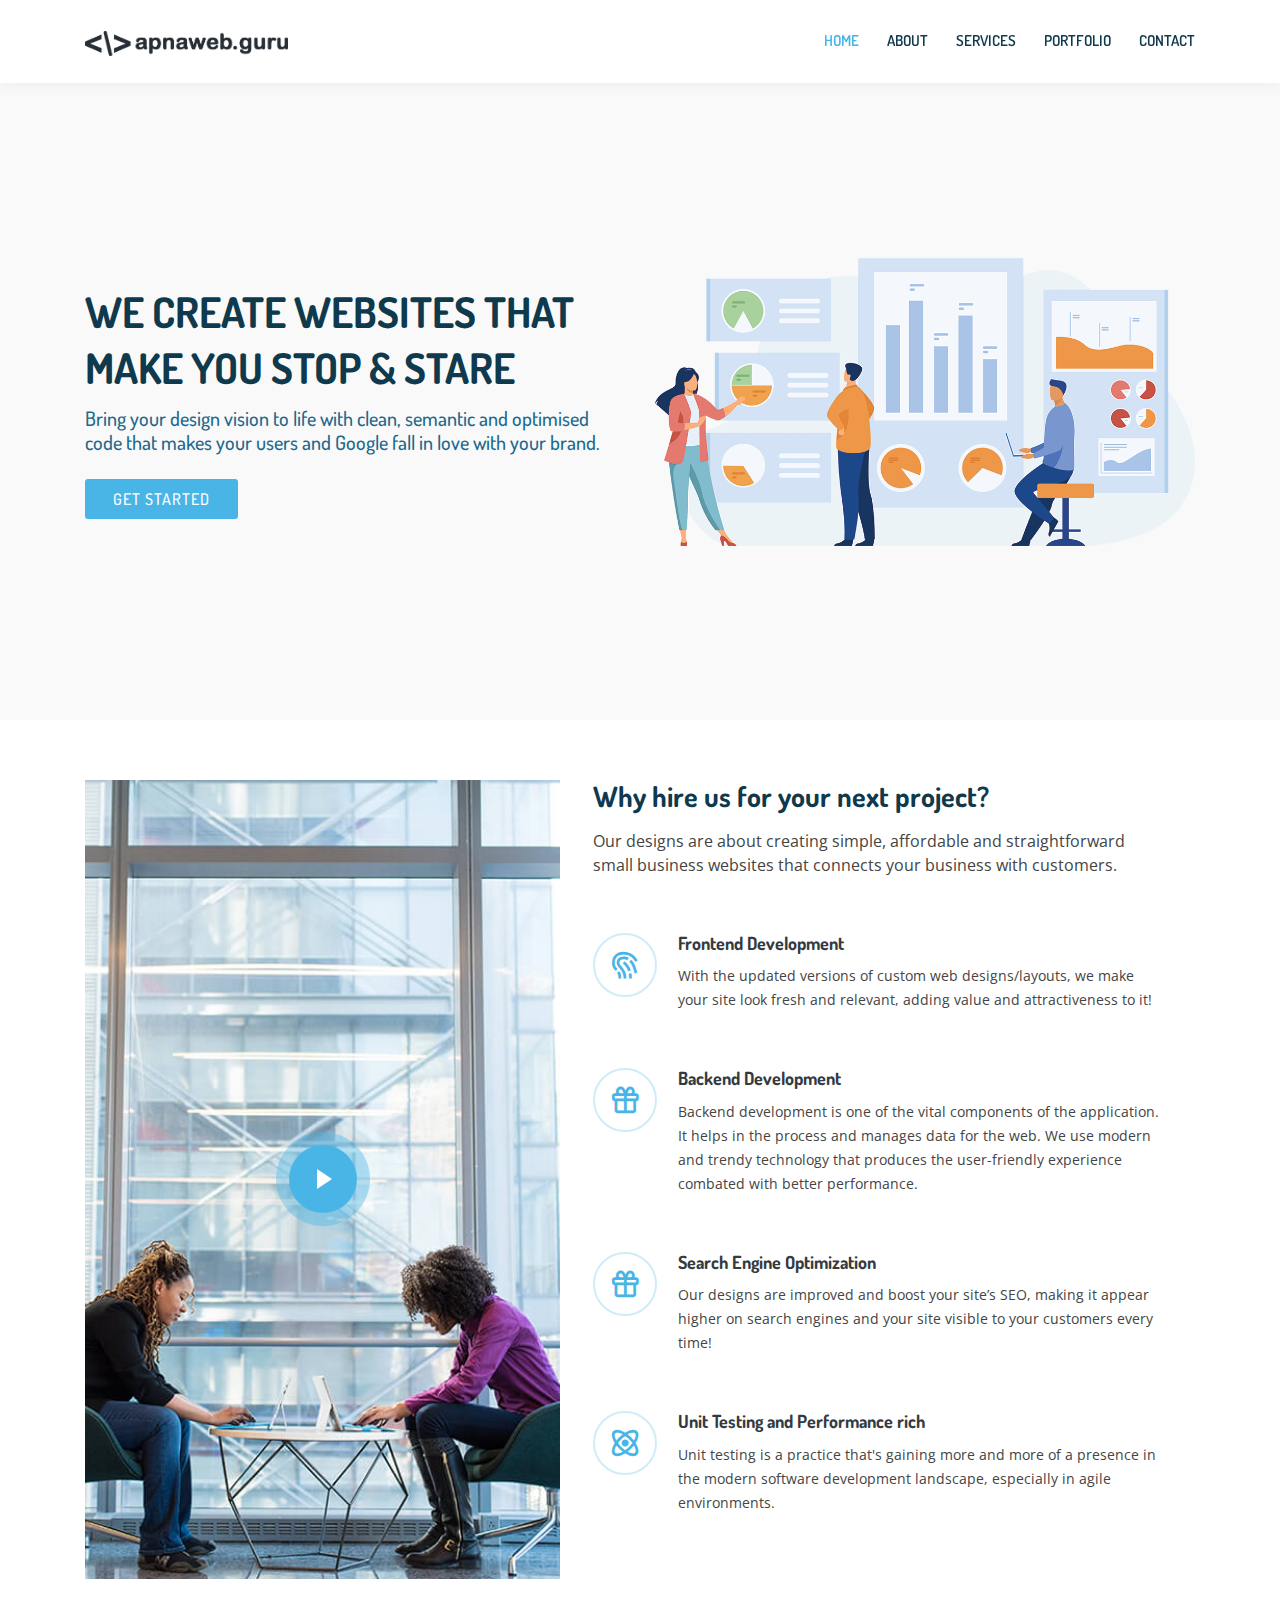
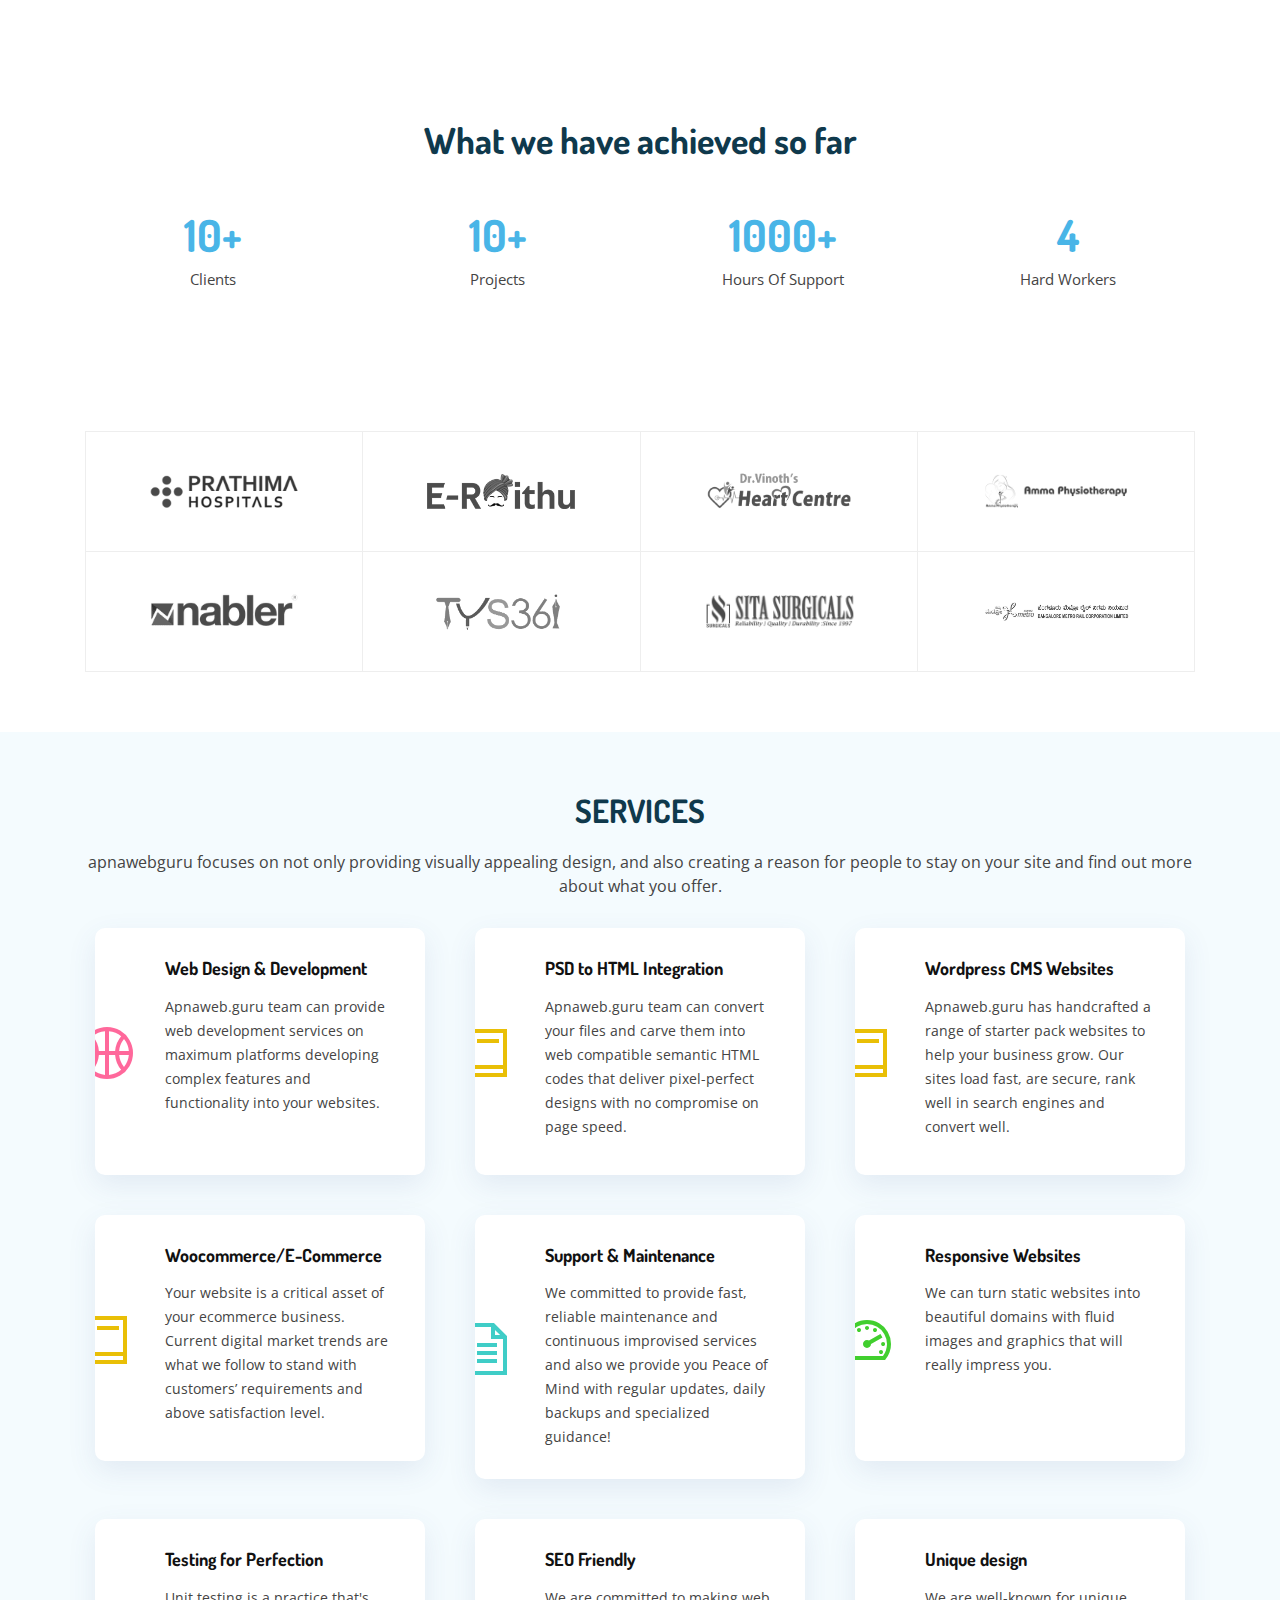
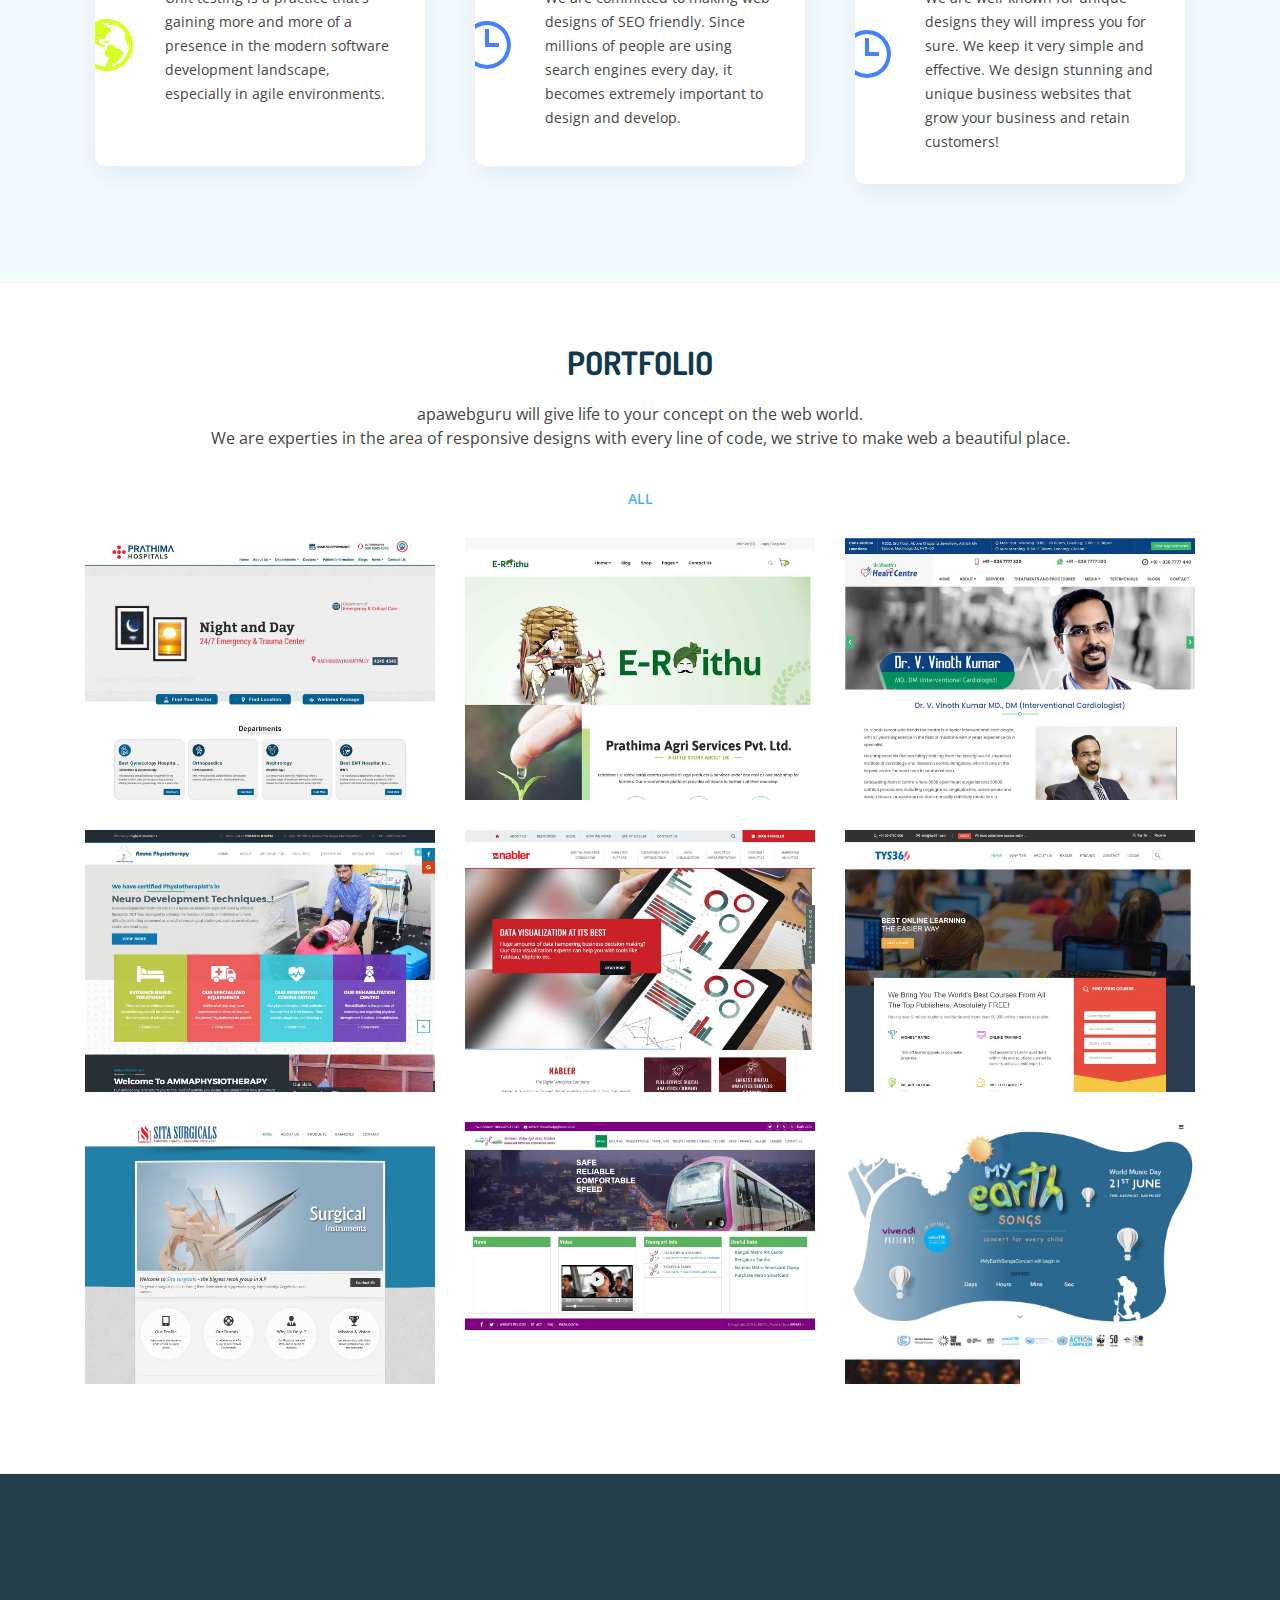
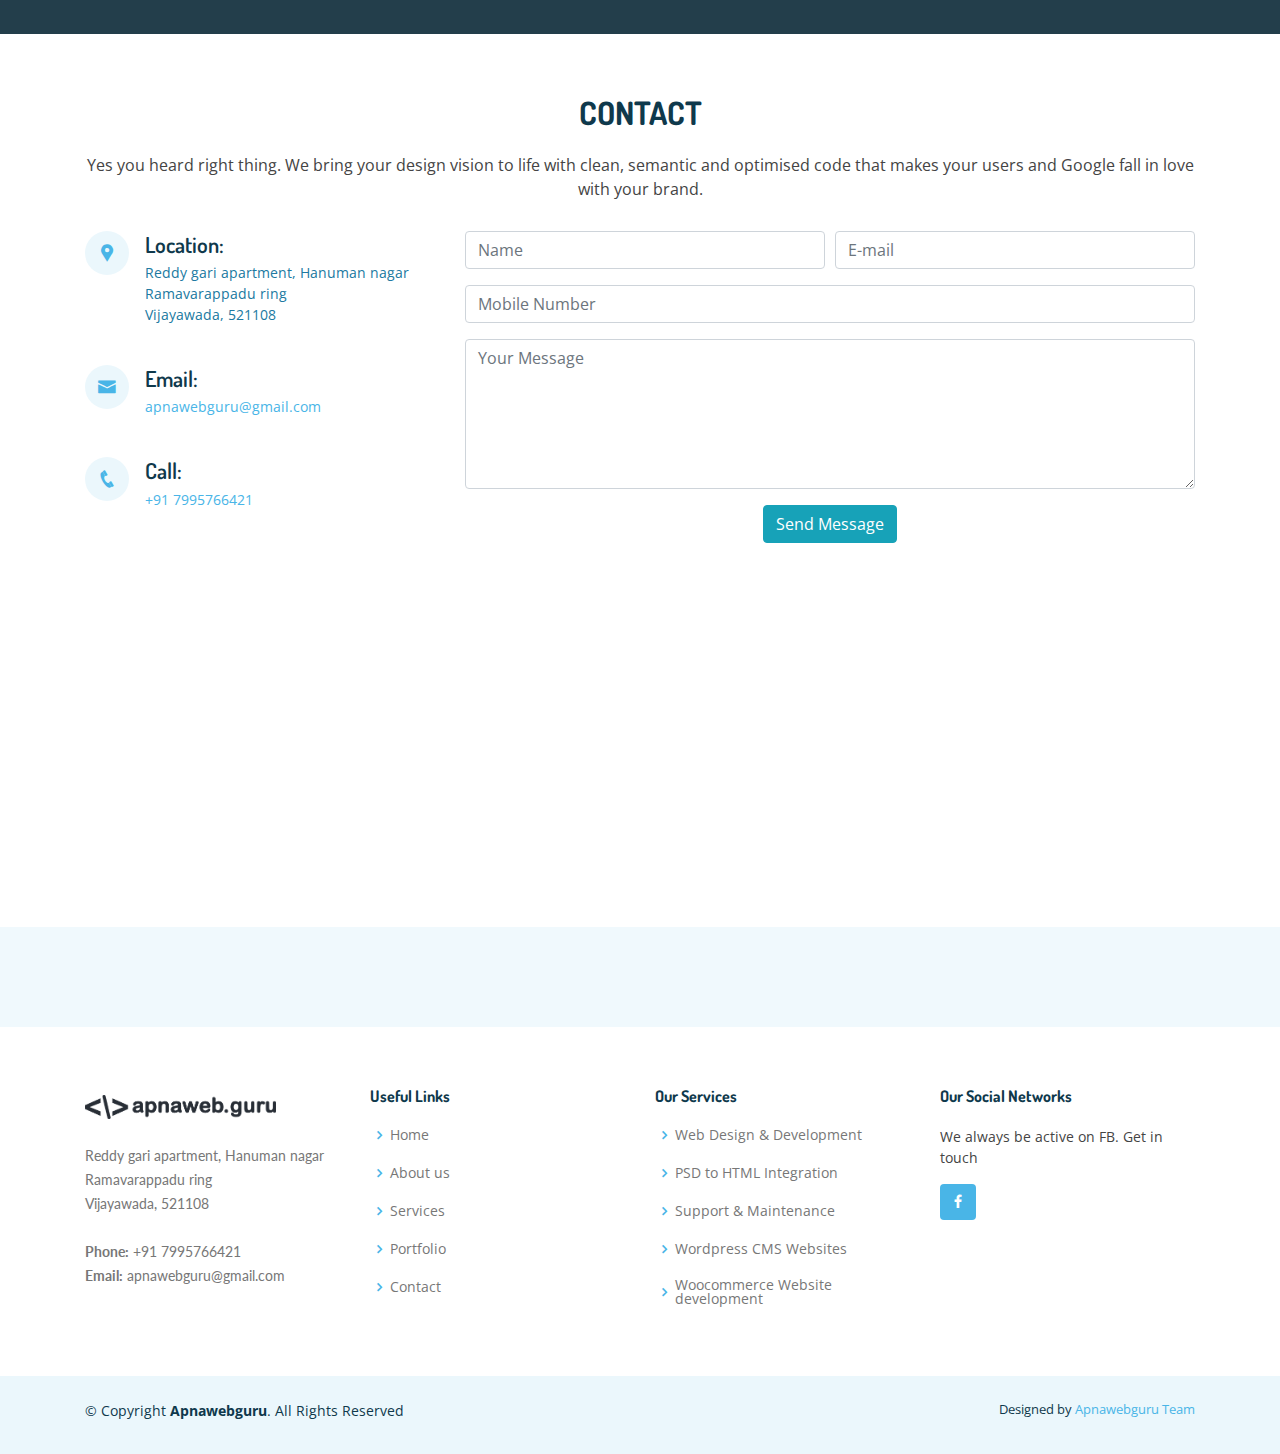
==== commit 6b14586c: "fix" ====
--- a/index.html
+++ b/index.html
@@ -8,7 +8,7 @@
   <title>Apnaweb Guru - We Create websites that make you stop & stare</title>
   <meta name="title" content="Apnawebguru">
   <meta name="description" content="Bring your design vision to life with clean, semantic and optimised code that makes your users and Google fall in love with your brand.">
-  <meta name="keywords" content="wordpress web designing company, wordpress web designing company vijayawada, woocommerce web designing company vijayawada, vijayawada software companies, it companies in vijayawada, web design company in vijayawada, web designing training in vijayawada, ecommerce website development in, web hosting in andhra pradesh">
+  <meta name="keywords" content="best webdesigning company vijayawada, best website design company vijayawada, number one webdesign company, number one webdesign company vijayawada, wordpress web designing company, wordpress web designing company vijayawada, woocommerce web designing company vijayawada, vijayawada software companies, it companies in vijayawada, web design company in vijayawada, web designing training in vijayawada, ecommerce website development in, web hosting in andhra pradesh">
   <meta name="robots" content="index, follow">
   <meta http-equiv="Content-Type" content="text/html; charset=utf-8">
   <meta name="language" content="English">
@@ -149,7 +149,7 @@
 
         <div class="text-center title">
           <h3>What we have achieved so far</h3>
-          <p>Iusto et labore modi qui sapiente xpedita tempora et aut non ipsum consequatur illo.</p>
+          <!-- <p>Iusto et labore modi qui sapiente xpedita tempora et aut non ipsum consequatur illo.</p> -->
         </div>
 
         <div class="row counters">
